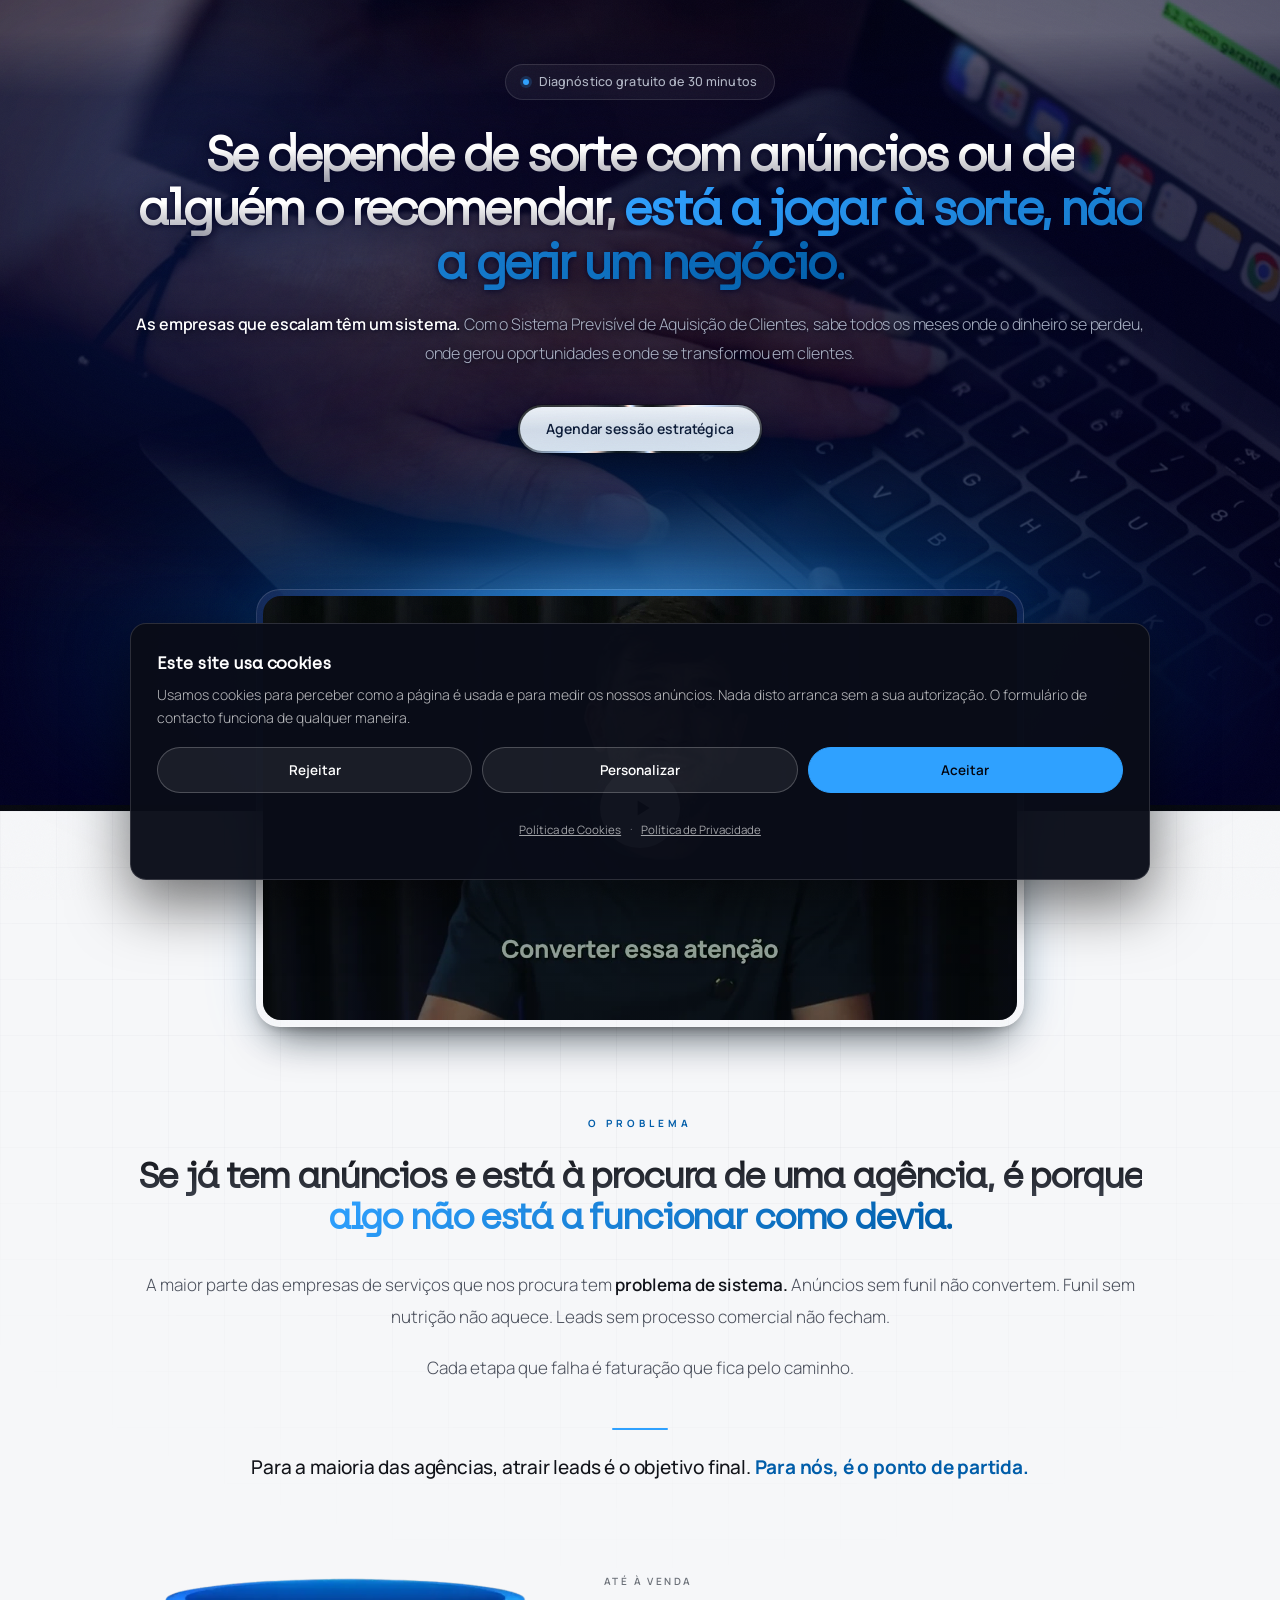
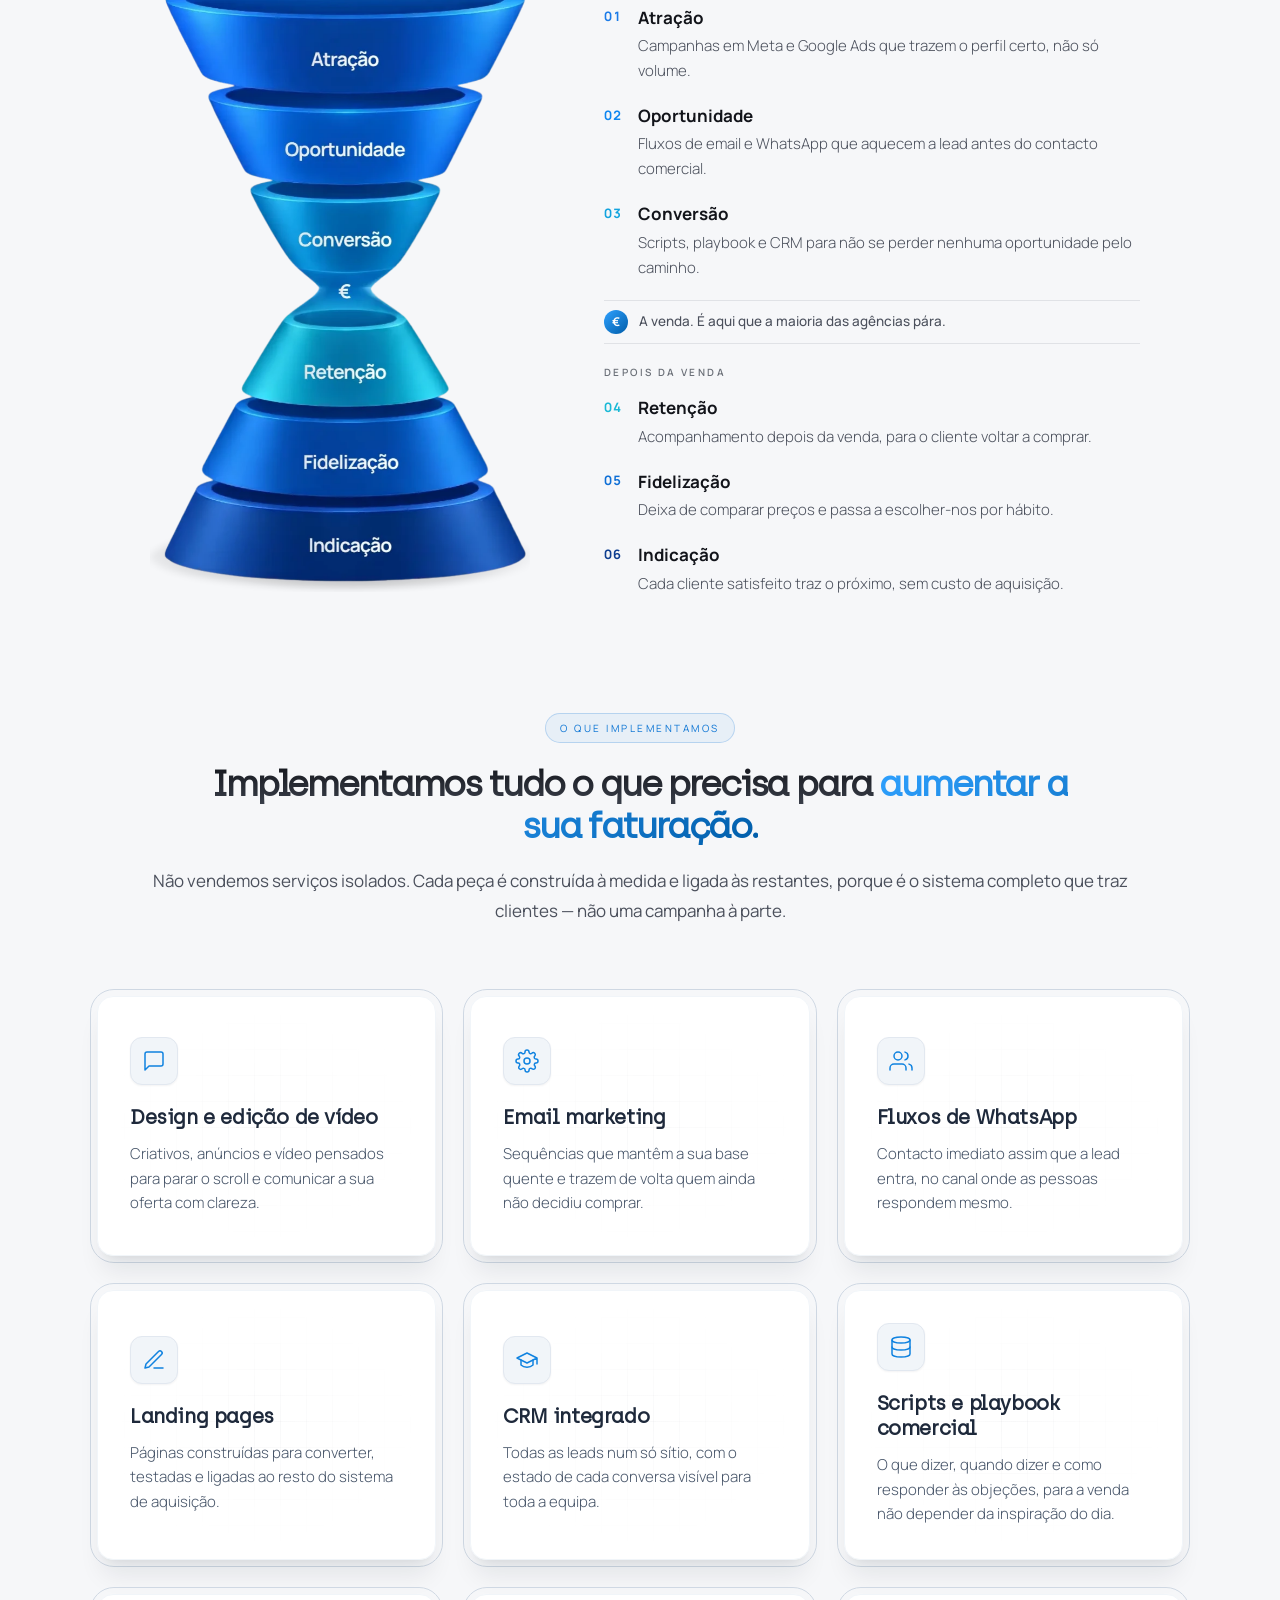
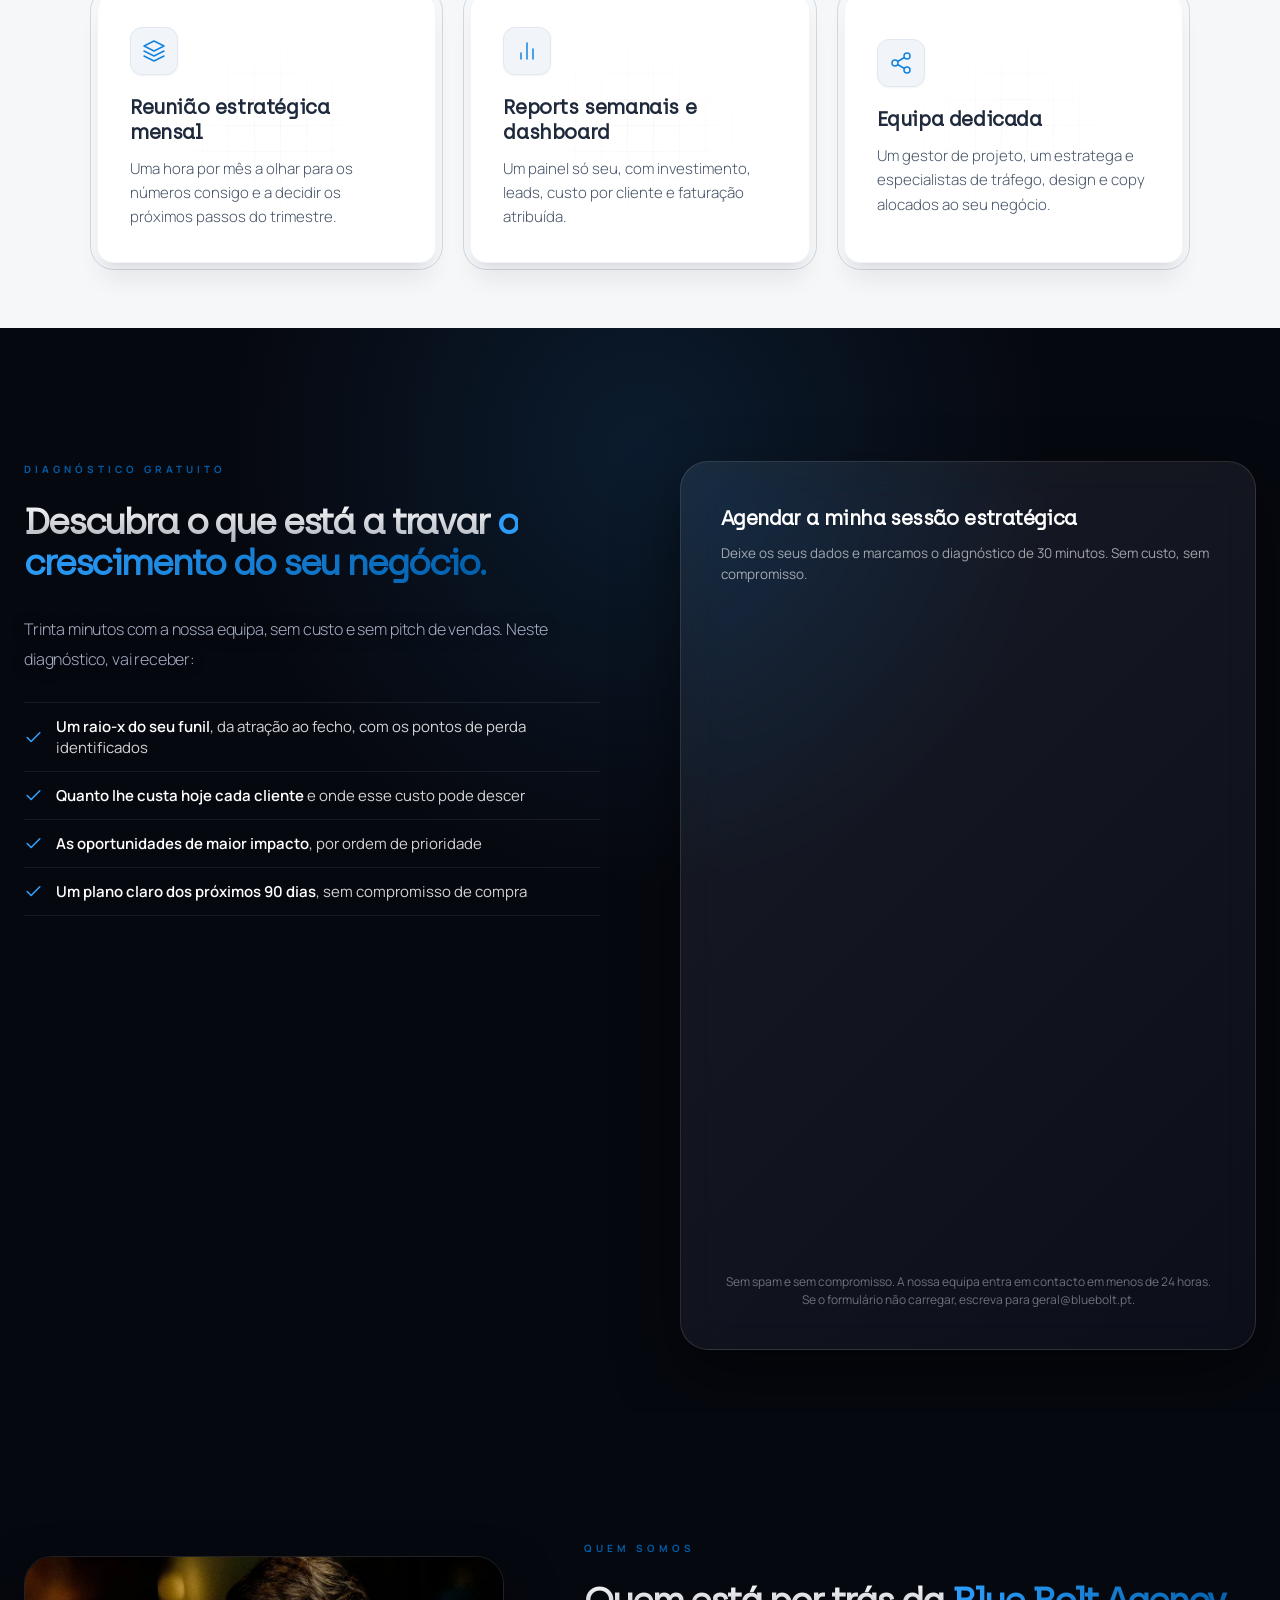
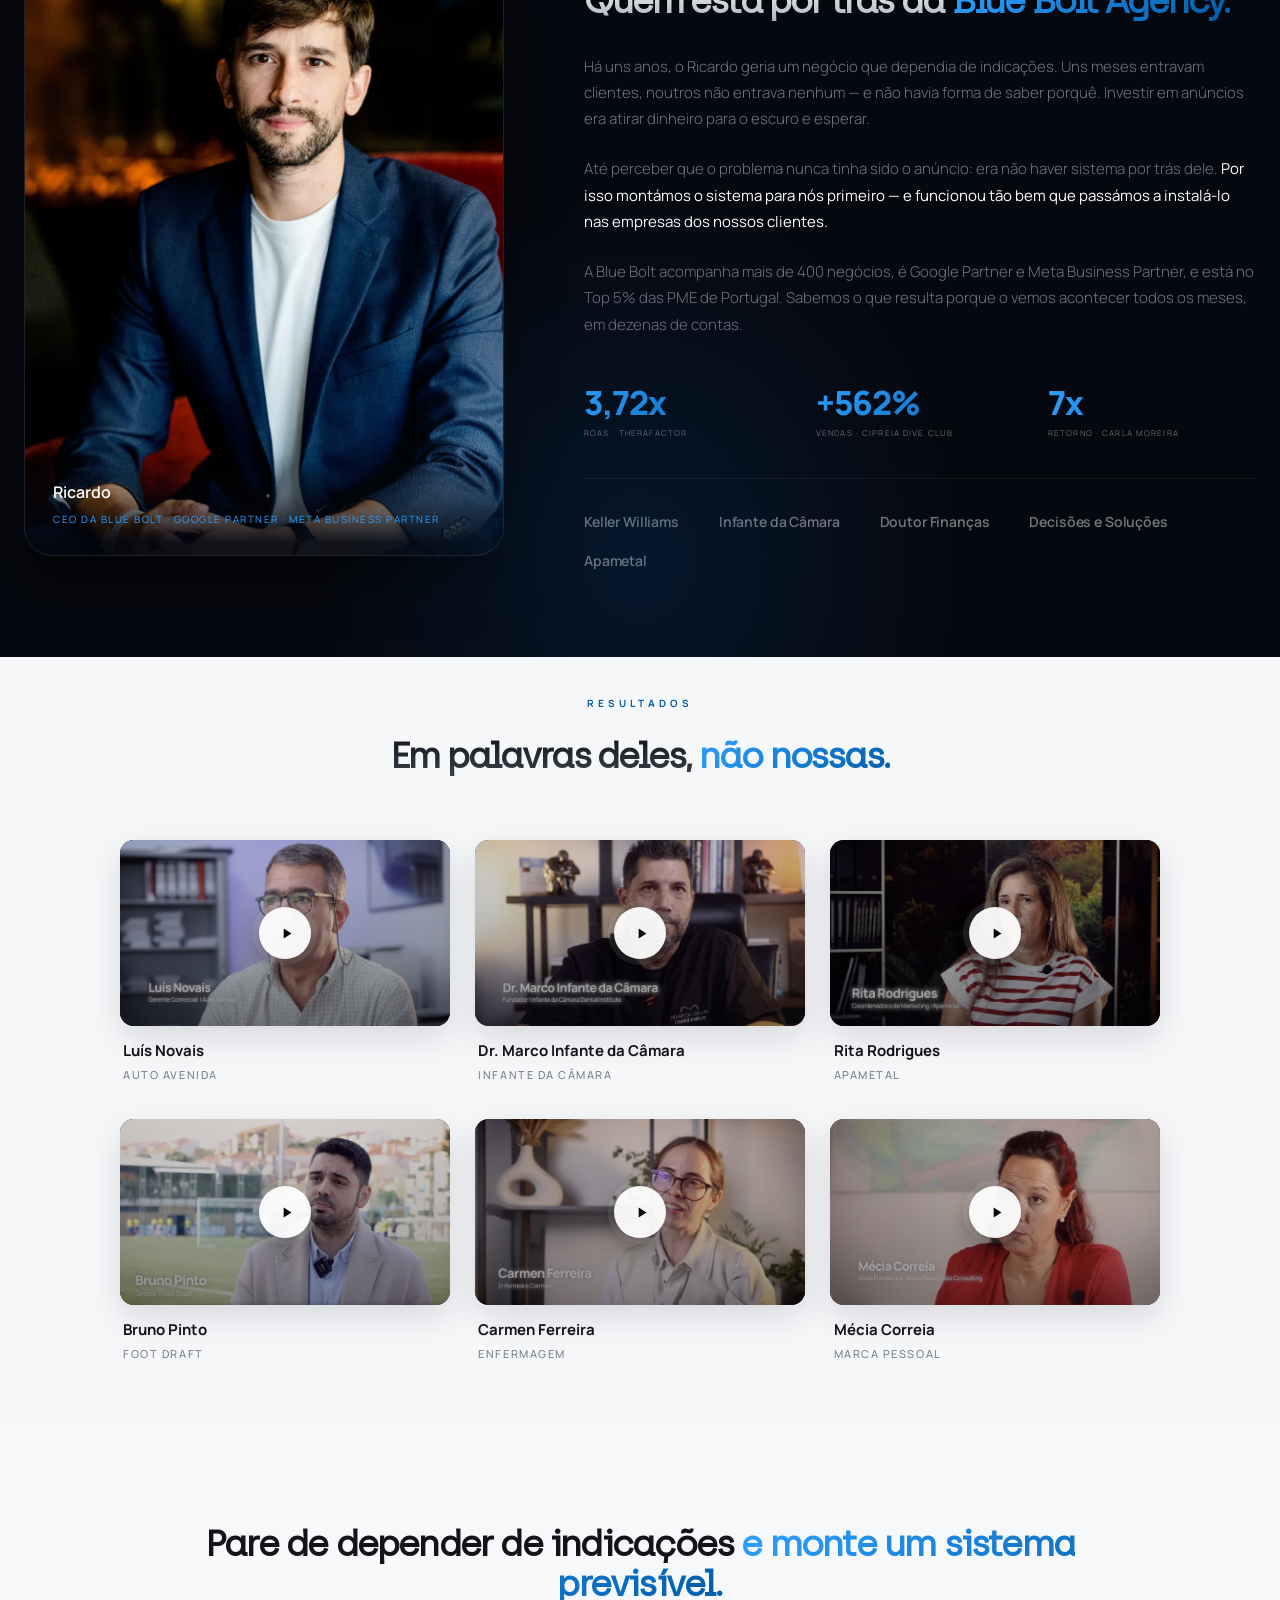
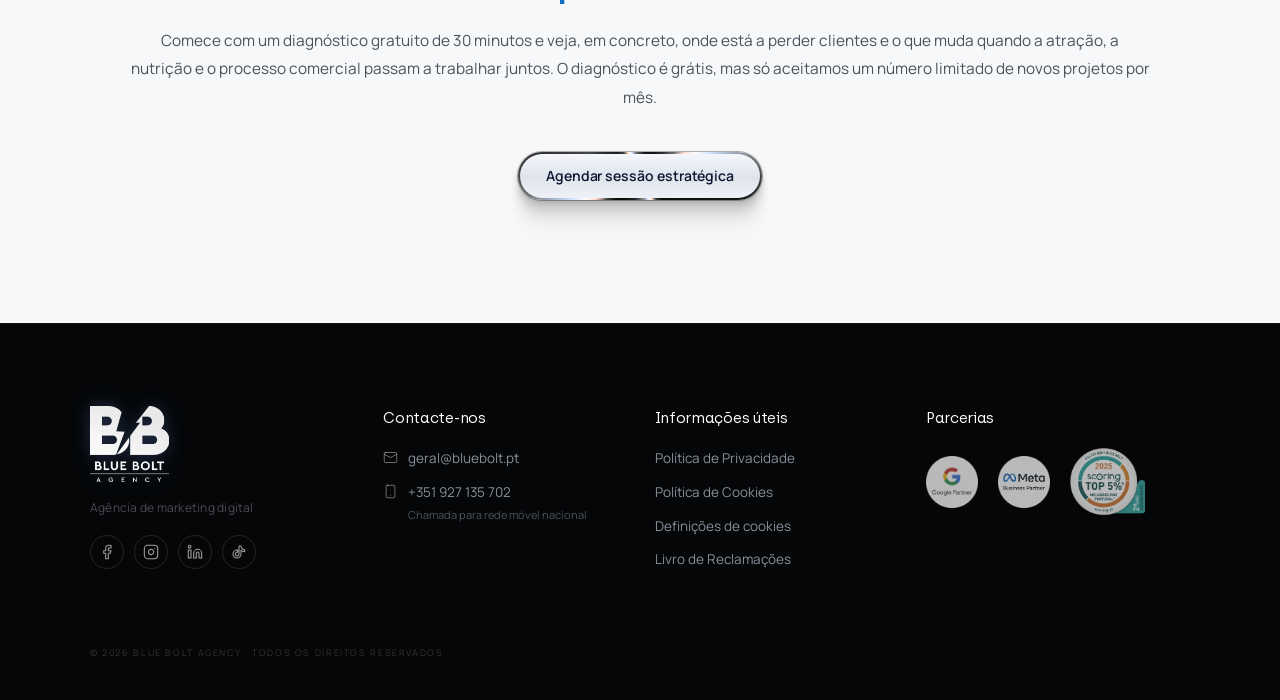
==== lp-v2/index.html @ 4fe71749 "Tirar o que bloqueia o desenho O PageSpeed dava 85 no telemovel, com CLS a 0 e TBT a 160ms — os dois" ====
<!DOCTYPE html>
<html lang="pt-PT">
<head>
  <meta charset="UTF-8">
  <meta name="viewport" content="width=device-width, initial-scale=1.0">
  <link rel="icon" type="image/webp" href="img/bluebolt-logo.webp">

  <!-- ===== TRACKING E ANALYTICS =====
       Substituir os placeholders pelos IDs reais antes de publicar.
       Esta página não envia dados a lado nenhum enquanto os IDs não forem trocados. ===== -->

  <!-- Google Analytics (GA4) -->
  <!-- Consent Mode v2: tudo negado ate haver escolha -->
  <script>
  window.dataLayer = window.dataLayer || [];
  function gtag(){dataLayer.push(arguments);}
  (function(){
    var guardado = null;
    try{ guardado = JSON.parse(localStorage.getItem('bb-cookies') || 'null'); }catch(e){}
    var valido = guardado && guardado.v === 1 &&
                 (Date.now() - guardado.quando) < 15552000000;   /* 6 meses */
    var analise   = valido && guardado.analise   ? 'granted' : 'denied';
    var marketing = valido && guardado.marketing ? 'granted' : 'denied';
    gtag('consent', 'default', {
      ad_storage: marketing,
      ad_user_data: marketing,
      ad_personalization: marketing,
      analytics_storage: analise,
      functionality_storage: 'granted',
      security_storage: 'granted',
      wait_for_update: 500
    });
  })();
  </script>
  <!-- Google Tag Manager -->
  <script>(function(w,d,s,l,i){w[l]=w[l]||[];w[l].push({'gtm.start':
  new Date().getTime(),event:'gtm.js'});var f=d.getElementsByTagName(s)[0],
  j=d.createElement(s),dl=l!='dataLayer'?'&l='+l:'';j.async=true;j.src=
  'https://www.googletagmanager.com/gtm.js?id='+i+dl;f.parentNode.insertBefore(j,f);
  })(window,document,'script','dataLayer','GTM-WG4ZH4LF');</script>
  <!-- End Google Tag Manager -->

  <!-- Meta Pixel: so carrega com consentimento de marketing -->
  <script>
  window.carregarPixel = function(){
    if(window.fbq) return;
    !function(f,b,e,v,n,t,s)
    {if(f.fbq)return;n=f.fbq=function(){n.callMethod?
    n.callMethod.apply(n,arguments):n.queue.push(arguments)};
    if(!f._fbq)f._fbq=n;n.push=n;n.loaded=!0;n.version='2.0';
    n.queue=[];t=b.createElement(e);t.async=!0;
    t.src=v;s=b.getElementsByTagName(e)[0];
    s.parentNode.insertBefore(t,s)}(window, document,'script',
    'https://connect.facebook.net/en_US/fbevents.js');
    fbq('init', '260575891666892');
    fbq('track', 'PageView');
  };
  </script>

  <!-- Google Search Console — verificação por meta tag -->
  <meta name="google-site-verification" content="GOOGLE_SITE_VERIFICATION_CODE">

  <!-- ===== FIM TRACKING E ANALYTICS ===== -->

  <!-- SEO primário -->
  <title>Blue Bolt Agency | Sistema Previsível de Aquisição de Clientes</title>
  <meta name="description" content="Construímos o sistema que transforma anúncios em clientes: atração, nutrição e processo comercial, com resultados medidos todos os meses. Diagnóstico gratuito de 30 minutos.">
  <meta name="keywords" content="agência de marketing digital, geração de leads, tráfego pago, Google Ads, Meta Ads, funil de vendas, aquisição de clientes, Blue Bolt, Blue Bolt Agency">
  <meta name="author" content="Blue Bolt Agency">
  <meta name="robots" content="noindex, nofollow">
  <link rel="canonical" href="https://bluebolt.pt/ai">

  <!-- Open Graph (Facebook, WhatsApp, LinkedIn) -->
  <meta property="og:type" content="website">
  <meta property="og:title" content="Aumente a sua faturação com um sistema previsível | Blue Bolt Agency">
  <meta property="og:description" content="Construímos o sistema que transforma anúncios em clientes: atração, nutrição e processo comercial, com resultados medidos todos os meses. Diagnóstico gratuito de 30 minutos.">
  <meta property="og:image" content="https://bluebolt.pt/ai/og-image.png">
  <meta property="og:image:width" content="1200">
  <meta property="og:image:height" content="630">
  <meta property="og:url" content="https://bluebolt.pt/ai/ads">
  <meta property="og:locale" content="pt_PT">
  <meta property="og:site_name" content="Blue Bolt Agency">

  <!-- Twitter Card -->
  <meta name="twitter:card" content="summary_large_image">
  <meta name="twitter:title" content="Aumente a sua faturação com um sistema previsível | Blue Bolt Agency">
  <meta name="twitter:description" content="O sistema completo que transforma anúncios em clientes: atração, nutrição e processo comercial. Diagnóstico gratuito de 30 minutos.">
  <meta name="twitter:image" content="https://bluebolt.pt/ai/og-image.png">

  <!-- JSON-LD Structured Data -->
  <script type="application/ld+json">
  {
    "@context": "https://schema.org",
    "@type": "Organization",
    "name": "Blue Bolt Agency",
    "description": "A Blue Bolt Agency constrói sistemas previsíveis de aquisição de clientes: atração com tráfego pago, nutrição por email e WhatsApp, processo comercial e medição de resultados. Agência Google Partner e Meta Business Partner.",
    "url": "https://bluebolt.pt",
    "email": "geral@bluebolt.pt",
    "knowsAbout": ["Marketing Digital", "Tráfego Pago", "Google Ads", "Meta Ads", "Geração de Leads", "Funis de Aquisição de Clientes"],
    "areaServed": "PT"
  }
  </script>

  <link rel="preload" href="archia-regular.woff2" as="font" type="font/woff2" crossorigin>
  <link rel="preconnect" href="https://fonts.googleapis.com">
  <link rel="preconnect" href="https://fonts.gstatic.com" crossorigin>
  <link rel="stylesheet" href="https://fonts.googleapis.com/css2?family=Inter:wght@300;400;500;600;700&family=Manrope:wght@300;400;500;600;700;800&display=swap" media="print" onload="this.media='all'"><noscript><link rel="stylesheet" href="https://fonts.googleapis.com/css2?family=Inter:wght@300;400;500;600;700&family=Manrope:wght@300;400;500;600;700;800&display=swap"></noscript>
  <link rel="stylesheet" href="assets/bluebolt-ai-shared.css">
<style>
@font-face{
  font-family:'Archia';
  src:url('archia-regular.woff2') format('woff2'),
      url('archia-regular.woff') format('woff');
  font-weight:400;font-style:normal;font-display:swap;
}
/* ══ RESET & BASE ══ */
*,*::before,*::after{box-sizing:border-box;margin:0;padding:0}
html{scroll-behavior:smooth}

:root{
  --accent:#005da9;
  --accent-light:#2fa1ff;
  --brand-grad:linear-gradient(135deg,#2fa1ff 0%,#005da9 100%);
  --brand-grad-text:linear-gradient(135deg,#2fa1ff 0%,#005da9 100%);
  --accent-glow:rgba(47,161,255,.18);
  --bg:#06080f;
  --surface:rgba(255,255,255,.04);
  --border:rgba(255,255,255,.07);
  --border-bright:rgba(255,255,255,.14);
  --text-muted:rgba(161,161,170,.6);
}

body{
  background:var(--bg);color:#fff;
  font-family:'Manrope',sans-serif;
  font-size:16px;line-height:1.6;
  overflow-x:hidden;
  -webkit-font-smoothing:antialiased;
}

/* Grain texture — fixed, pointer-events-none, não scroll */
body::after{
  content:'';
  position:fixed;inset:0;z-index:999;
  pointer-events:none;
  opacity:.028;
  background-image:url("data:image/svg+xml,%3Csvg viewBox='0 0 256 256' xmlns='http://www.w3.org/2000/svg'%3E%3Cfilter id='n'%3E%3CfeTurbulence type='fractalNoise' baseFrequency='.9' numOctaves='4' stitchTiles='stitch'/%3E%3C/filter%3E%3Crect width='100%25' height='100%25' filter='url(%23n)'/%3E%3C/svg%3E");
  background-size:200px 200px;
}

img{display:block;max-width:100%;object-fit:cover}
a{text-decoration:none;color:inherit}

::-webkit-scrollbar{width:2px}
::-webkit-scrollbar-track{background:var(--bg)}
::-webkit-scrollbar-thumb{background:var(--accent);border-radius:2px}

/* ══ GLASS UTILITY ══ */
.glass{
  background:linear-gradient(135deg,rgba(255,255,255,.08),rgba(255,255,255,.03));
  backdrop-filter:blur(20px) saturate(160%);
  -webkit-backdrop-filter:blur(20px) saturate(160%);
  border:1px solid var(--border-bright);
  box-shadow:
    inset 0 1px 0 rgba(255,255,255,.1),
    inset 0 -1px 0 rgba(255,255,255,.04),
    0 8px 32px rgba(0,0,0,.32);
}

@media(prefers-reduced-transparency:reduce){
  .glass{background:rgba(10,12,20,.95);backdrop-filter:none;-webkit-backdrop-filter:none}
}

/* ══ NAV ══ */
#nav{
  position:fixed;top:0;left:0;right:0;z-index:300;
  background:rgba(180,190,210,.10);
  backdrop-filter:blur(28px) saturate(180%) brightness(1.15);
  -webkit-backdrop-filter:blur(28px) saturate(180%) brightness(1.15);
  border-bottom:1px solid rgba(255,255,255,.12);
  box-shadow:0 1px 0 rgba(255,255,255,.06),inset 0 1px 0 rgba(255,255,255,.08);
  transform:translateY(-100%);
  opacity:0;
  transition:transform .4s cubic-bezier(.16,1,.3,1), opacity .35s ease, background .3s ease, border-color .3s ease;
}
#nav.nav-visible{
  transform:translateY(0);
  opacity:1;
}
/* Quando a nav fica sobreposta ao bloco de fundo claro (CTA final + Blog) */
#nav.nav-on-light{
  background:rgba(255,255,255,.75);
  border-bottom-color:rgba(10,15,35,.08);
  box-shadow:0 1px 0 rgba(10,15,35,.04);
}
#nav.nav-on-light .nav-logo-img{filter:brightness(0)}
#nav.nav-on-light .nav-logo-txt{color:#12141a}
#nav.nav-on-light .nav-logo-txt b{color:var(--accent)}
#nav.nav-on-light .nav-links a{color:#4b505c}
#nav.nav-on-light .nav-links a:hover,
#nav.nav-on-light .nav-links a.active{color:#12141a}
#nav.nav-on-light .nav-cta{background:#12141a;color:#fff}
#nav.nav-on-light .nav-cta:hover{background:var(--brand-grad);color:#fff}
#nav.nav-on-light .burger span{background:#12141a}
.nav-inner{
  max-width:1280px;margin:0 auto;
  height:72px;
  display:flex;align-items:center;justify-content:space-between;
  padding:0 2.5rem;
}

.nav-logo{display:flex;flex-direction:column;gap:2px;line-height:1}
.nav-logo-name{
  font-family:'Manrope',sans-serif;
  font-size:15px;font-weight:700;letter-spacing:-.02em;color:#fff;
}
.nav-logo-name span{color:var(--accent)}
.nav-logo-sub{
  font-family:'Manrope',sans-serif;
  font-size:7px;font-weight:400;
  letter-spacing:.28em;text-transform:uppercase;
  background:var(--brand-grad);-webkit-background-clip:text;-webkit-text-fill-color:transparent;background-clip:text;
}

.nav-links{
  display:flex;align-items:center;gap:2.25rem;list-style:none;
}
.nav-links a{
  font-family:'Manrope',sans-serif;
  font-size:10px;font-weight:500;
  letter-spacing:.18em;text-transform:uppercase;
  color:rgba(255,255,255,.45);
  transition:color .2s;
  position:relative;
}
.nav-links a::after{
  content:'';position:absolute;left:0;bottom:-2px;
  width:0;height:1px;background:var(--accent);
  transition:width .25s ease;
}
.nav-links a:hover{color:#fff}
.nav-links a:hover::after{width:100%}

.nav-cta{
  font-family:'Manrope',sans-serif;
  font-size:10px;font-weight:700;
  letter-spacing:.12em;text-transform:uppercase;
  background:#fff;color:#06080f;
  padding:7px 22px;border-radius:9999px;
  transition:background .2s,color .2s,transform .15s;
  box-shadow:0 2px 12px rgba(0,0,0,.3);
}
.nav-cta:hover{background:var(--brand-grad);color:#fff;transform:scale(1.03)}

.burger{
  display:none;flex-direction:column;gap:5px;
  cursor:pointer;background:none;border:none;padding:4px;
}
.burger span{display:block;width:22px;height:1.5px;background:#fff;transition:.3s}
.burger.open span:nth-child(1){transform:translateY(6.5px) rotate(45deg)}
.burger.open span:nth-child(2){opacity:0}
.burger.open span:nth-child(3){transform:translateY(-6.5px) rotate(-45deg)}

.mnav{
  display:none;position:fixed;inset:0;z-index:299;
  background:rgba(6,8,15,.97);
  backdrop-filter:blur(24px);
  flex-direction:column;
  align-items:center;justify-content:center;gap:2.5rem;
}
.mnav.open{display:flex}
.mnav a{font-family:'Manrope',sans-serif;font-size:2rem;font-weight:700;color:rgba(255,255,255,.7)}
.mnav a:hover{color:var(--accent)}

/* ══ HERO WRAP ══ */
.hero-wrap{
  position:relative;
  width:100%;min-height:auto;
  background:var(--bg);
  overflow:hidden;
  display:flex;flex-direction:column;
}

/* Glow orbs animados */
.hero-orb{
  position:absolute;
  border-radius:50%;
  pointer-events:none;
  filter:blur(100px);
  will-change:opacity;
}
.hero-orb-1{
  width:60vw;height:60vw;max-width:640px;max-height:640px;
  background:radial-gradient(circle,rgba(26,92,184,.22) 0%,transparent 70%);
  top:-10%;left:-10%;
  animation:orb-drift 9s ease-in-out infinite;
  z-index:1;
}
.hero-orb-2{
  width:40vw;height:40vw;max-width:480px;max-height:480px;
  background:radial-gradient(circle,rgba(26,92,184,.1) 0%,transparent 70%);
  bottom:0;left:30%;
  animation:orb-drift 13s ease-in-out infinite reverse;
  z-index:1;
}
.hero-orb-3{
  width:30vw;height:30vw;max-width:360px;max-height:360px;
  background:radial-gradient(circle,rgba(60,130,220,.08) 0%,transparent 70%);
  top:20%;right:10%;
  animation:orb-drift 11s ease-in-out infinite 2s;
  z-index:1;
}
@keyframes orb-drift{
  0%,100%{transform:translate(0,0) scale(1);opacity:.7}
  33%{transform:translate(3%,4%) scale(1.06);opacity:1}
  66%{transform:translate(-2%,2%) scale(.96);opacity:.8}
}
@media(prefers-reduced-motion:reduce){
  .hero-orb{animation:none}
}

/* Foto hero */
.hero-wrap picture{
  position:absolute;
  top:0;right:0;bottom:0;
  width:65%;
  height:100%;
  z-index:2;
}
.hero-bg-photo{
  position:absolute;
  top:0;right:0;bottom:0;
  width:100%;
  height:100%;
  object-fit:cover;
  object-position:left top;
  z-index:2;
}

/* Tint azul sobre a foto — desativado */
.hero-photo-tint{
  display:none;
  position:absolute;
  top:0;right:0;bottom:0;
  width:56%;
  z-index:3;
  background:linear-gradient(160deg,
    rgba(26,92,184,.18) 0%,
    rgba(10,30,80,.28) 100%
  );
  mix-blend-mode:color;
  pointer-events:none;
}

/* Grain específico sobre a foto — desativado */
.hero-photo-grain{
  display:none;
  position:absolute;
  top:0;right:0;bottom:0;
  width:56%;
  z-index:4;
  pointer-events:none;
  opacity:.22;
  background-image:url("data:image/svg+xml,%3Csvg viewBox='0 0 200 200' xmlns='http://www.w3.org/2000/svg'%3E%3Cfilter id='n'%3E%3CfeTurbulence type='fractalNoise' baseFrequency='.85' numOctaves='4' stitchTiles='stitch'/%3E%3C/filter%3E%3Crect width='100%25' height='100%25' filter='url(%23n)'/%3E%3C/svg%3E");
  background-size:180px 180px;
  mix-blend-mode:overlay;
}

/* Overlays */
.hero-overlay-dark{
  position:absolute;inset:0;z-index:3;
  background:
    linear-gradient(to right,
      var(--bg) 0%,
      rgba(6,8,15,1) 28%,
      rgba(6,8,15,.95) 40%,
      rgba(6,8,15,.75) 52%,
      rgba(6,8,15,.40) 64%,
      rgba(6,8,15,.12) 76%,
      transparent 88%
    ),
    linear-gradient(to right,
      rgba(6,8,15,.8) 0%,
      rgba(6,8,15,.55) 35%,
      transparent 60%
    );
}
.hero-overlay-top{ display:none; }
.hero-overlay-bottom{
  position:absolute;bottom:0;left:0;right:0;
  height:200px;z-index:4;
  background:linear-gradient(to top,var(--bg) 0%,transparent 100%);
  pointer-events:none;
}
/* Blur frosted — mobile only */
.hero-blur-band{display:none;}
@media(max-width:640px){
  .hero-blur-band{
    display:block;
    position:absolute;
    bottom:0;left:0;right:0;
    height:180px;
    z-index:5;
    backdrop-filter:blur(18px);
    -webkit-backdrop-filter:blur(18px);
    pointer-events:none;
    /* máscara: opaco em baixo, transparente em cima */
    -webkit-mask-image:linear-gradient(to top,black 0%,black 35%,transparent 100%);
    mask-image:linear-gradient(to top,black 0%,black 35%,transparent 100%);
  }
}

/* Hero section */
#hero{
  position:relative;
  padding:8rem 1.5rem 5rem;
  z-index:10;
  flex:1;
  display:flex;align-items:center;
}
.hero-inner{
  max-width:900px;margin:0 auto;width:100%;
  padding:0 2rem;
  display:flex;flex-direction:column;
  align-items:flex-start;
  gap:0;
}
.hero-content{
  display:flex;flex-direction:column;
  align-items:flex-start;text-align:left;
  width:100%;
}

/* Badge */
.badge-mobile{ display:none; }
.badge-desktop{ display:inline; }
@media(max-width:640px){
  .badge-desktop{ display:none; }
  .badge-mobile{ display:inline; }
}
.hero-badge{
  display:inline-flex;align-items:center;gap:.5rem;
  font-family:'Manrope',sans-serif;
  font-size:8px;font-weight:500;
  letter-spacing:.3em;text-transform:uppercase;
  color:rgba(255,255,255,.5);
  background:rgba(255,255,255,.06);
  border:1px solid rgba(255,255,255,.1);
  border-radius:9999px;
  padding:7px 18px;
  margin-bottom:2rem;
  backdrop-filter:blur(8px);
}
.hero-badge-dot{
  width:5px;height:5px;border-radius:50%;
  background:var(--accent);
  box-shadow:0 0 6px var(--accent);
  flex-shrink:0;
}

/* H1 */
.hero-h1{
  font-family:'Archia',sans-serif;
  font-size:clamp(22px,2.8vw,40px);
  font-weight:600;
  max-width:460px;
  line-height:1.15;
  letter-spacing:-.06em;
  margin-bottom:1.5rem;
}
.hero-h1 .t1{
  background:linear-gradient(to bottom,#ffffff 0%,rgba(210,215,225,.82) 100%);
  -webkit-background-clip:text;
  -webkit-text-fill-color:transparent;
  background-clip:text;
}
.hero-h1 .t2{
  font-family:'Archia',sans-serif;
  font-weight:600;
  font-size:1em;
  background:linear-gradient(135deg,#2fa1ff 0%,#005da9 100%);
  -webkit-background-clip:text;
  -webkit-text-fill-color:transparent;
  background-clip:text;
  display:inline;
}

/* Sub */
.hero-sub{
  font-family:'Manrope',sans-serif;
  font-size:16px;font-weight:300;
  line-height:1.75;letter-spacing:-.01em;
  color:rgba(161,161,170,.7);
  max-width:420px;
  margin-bottom:2.5rem;
}

/* CTAs */
.hero-ctas{
  display:flex;flex-wrap:wrap;
  align-items:center;justify-content:center;
  gap:1rem;
  margin-bottom:3rem;
}

.btn-primary{
  display:inline-flex;align-items:center;gap:.65rem;
  font-family:'Manrope',sans-serif;
  font-size:13px;font-weight:700;
  background:#fff;color:#06080f;
  padding:12px 36px;border-radius:9999px;
  box-shadow:0 0 0 1px rgba(255,255,255,.1),0 16px 40px rgba(0,0,0,.5);
  transition:transform .15s,background .2s,color .2s,box-shadow .2s;
  white-space:nowrap;
}
.btn-primary:hover{
  background:var(--brand-grad);color:#fff;
  transform:translateY(-1px);
  box-shadow:0 0 0 1px rgba(47,161,255,.35),0 16px 40px rgba(0,93,169,.3);
}
.btn-primary svg{transition:transform .2s}
.btn-primary:hover svg{transform:translateX(3px)}

.btn-secondary{
  display:inline-flex;align-items:center;justify-content:center;
  font-family:'Manrope',sans-serif;
  font-size:13px;font-weight:500;
  color:rgba(255,255,255,.6);
  padding:12px 36px;border-radius:9999px;
  border:1px solid rgba(255,255,255,.12);
  background:rgba(255,255,255,.04);
  backdrop-filter:blur(8px);
  transition:background .2s,color .2s,border-color .2s,transform .15s;
  white-space:nowrap;
}
.btn-secondary:hover{
  background:rgba(255,255,255,.08);
  color:#fff;border-color:rgba(255,255,255,.2);
  transform:translateY(-1px);
}

/* Trust strip marquee */
.hero-trust-strip{
  width:100%;
  padding-top:2rem;
  border-top:1px solid rgba(255,255,255,.06);
  overflow:hidden;
  -webkit-mask-image:linear-gradient(to right,transparent 0%,#000 12%,#000 88%,transparent 100%);
  mask-image:linear-gradient(to right,transparent 0%,#000 12%,#000 88%,transparent 100%);
}
.trust-strip-track{
  display:flex;
  width:max-content;
  animation:marquee 32s linear infinite;
}
.trust-strip-track:hover{animation-play-state:paused}
@keyframes marquee{
  from{transform:translateX(0)}
  to{transform:translateX(-50%)}
}
@media(prefers-reduced-motion:reduce){
  .trust-strip-track{animation:none}
}
.trust-strip-items{
  display:flex;align-items:center;gap:1.75rem;
  padding-right:1.75rem;
  opacity:.35;
}
.trust-strip-items span{
  font-family:'Manrope',sans-serif;
  font-size:10px;font-weight:600;
  letter-spacing:.12em;text-transform:uppercase;
  color:#fff;white-space:nowrap;
}
.trust-dot{
  width:3px;height:3px;border-radius:50%;
  background:rgba(255,255,255,.3);
  flex-shrink:0;
  display:inline-block;
}

/* Stat card flutuante — escondida no modo centrado (sem foto lateral) */
.hero-stat-card{display:none}

/* ══════════════════════════════
   QUEM É — estrutura exata P&P About
══════════════════════════════ */
#quem{
  position:relative;
  padding:6rem 1.5rem 10rem;
  overflow:hidden;
  background:var(--bg);
  z-index:10;
}
#quem::before{
  content:'';position:absolute;inset:0;z-index:0;pointer-events:none;
  background-image:
    linear-gradient(rgba(255,255,255,.02) 1px, transparent 1px),
    linear-gradient(90deg, rgba(255,255,255,.02) 1px, transparent 1px);
  background-size:56px 56px;
  -webkit-mask-image:radial-gradient(95% 75% at 50% -5%, #000 0%, transparent 80%);
  mask-image:radial-gradient(95% 75% at 50% -5%, #000 0%, transparent 80%);
}
#quem .quem-inner{position:relative;z-index:1}
.quem-inner{
  max-width:80rem;margin:0 auto;
  display:grid;
  grid-template-columns:5fr 7fr;
  gap:6rem;
  align-items:center;
}

/* Coluna esquerda — card foto com stats */
.quem-img-wrap{
  position:relative;
}
.quem-img-glow{
  position:absolute;inset:-1rem;
  background:rgba(26,92,184,.05);
  border-radius:40px;
  filter:blur(40px);
  pointer-events:none;
}
.quem-img-card{
  position:relative;
  aspect-ratio:4/5;
  border-radius:32px;
  overflow:hidden;
  border:1px solid rgba(255,255,255,.1);
  background:rgba(255,255,255,.05);
  box-shadow:0 25px 50px rgba(0,0,0,.5);
}
.quem-img-card img{
  width:100%;height:100%;
  object-fit:cover;object-position:top center;
  display:block;
  transition:transform .7s ease;
}
.quem-img-card:hover img{transform:scale(1.05)}

/* Stats dentro do card — sobre vinheta escura */
.quem-img-card::after{
  content:'';
  position:absolute;bottom:0;left:0;right:0;
  height:46%;
  background:linear-gradient(to top,
    rgba(4,6,14,.92) 0%,
    rgba(4,6,14,.60) 50%,
    transparent 100%
  );
  z-index:3;
  pointer-events:none;
  border-radius:0 0 32px 32px;
}
.quem-stats{
  position:absolute;bottom:5rem;left:50%;right:auto;
  transform:translateX(-50%);
  display:flex;
  width:90%;
  justify-content:center;
  gap:10px;
  z-index:4;
}
.quem-stat{
  flex:1;
  display:flex;flex-direction:column;
  align-items:center;
  gap:5px;
  position:relative;
}
.quem-stat-num{
  font-family:'Manrope',sans-serif;
  font-size:clamp(28px,2.8vw,42px);
  font-weight:800;
  letter-spacing:-.04em;
  line-height:1;
  background:linear-gradient(to bottom,#fff 0%,rgba(210,220,255,.72) 100%);
  -webkit-background-clip:text;
  -webkit-text-fill-color:transparent;
  background-clip:text;
}
.quem-stat-label{
  font-family:'Manrope',sans-serif;
  font-size:7.5px;font-weight:400;
  letter-spacing:.18em;text-transform:uppercase;
  color:rgba(255,255,255,.32);
  white-space:nowrap;
}

/* Glow canto — exato P&P */
.quem-corner-glow{
  position:absolute;top:-2.5rem;right:-2.5rem;
  width:8rem;height:8rem;
  background:rgba(26,92,184,.2);
  filter:blur(48px);
  border-radius:50%;
  pointer-events:none;
}

/* Coluna direita — bio */
.quem-eyebrow{
  font-family:'Manrope',sans-serif;
  font-size:10px;font-weight:700;
  letter-spacing:.4em;text-transform:uppercase;
  color:var(--accent);
  margin-bottom:1.5rem;
}
/* ══ SISTEMA DE TÍTULOS — padrão global ══ */
.heading-gradient{
  background:linear-gradient(to bottom,#ffffff 0%,rgba(210,215,225,.82) 100%);
  -webkit-background-clip:text;
  -webkit-text-fill-color:transparent;
  background-clip:text;
}
.heading-accent{
  background:linear-gradient(135deg,#2fa1ff 0%,#005da9 100%);
  -webkit-background-clip:text;
  -webkit-text-fill-color:transparent;
  background-clip:text;
}

.quem-h2{
  font-family:'Archia',sans-serif;
  font-size:clamp(22px,2.8vw,40px);
  font-weight:600;
  line-height:1.15;
  letter-spacing:-.06em;
  margin-bottom:2rem;
}
.quem-h2 .tg{
  background:linear-gradient(to bottom,#ffffff 0%,rgba(210,215,225,.82) 100%);
  -webkit-background-clip:text;-webkit-text-fill-color:transparent;background-clip:text;
}
.quem-h2 .ta{
  font-style:normal;
  background:linear-gradient(135deg,#2fa1ff 0%,#005da9 100%);
  -webkit-background-clip:text;
  -webkit-text-fill-color:transparent;
  background-clip:text;
}
.quem-bio{
  display:flex;flex-direction:column;gap:1.5rem;
  font-family:'Manrope',sans-serif;
  font-size:15px;font-weight:300;
  line-height:1.75;
  color:rgba(161,161,170,.7);
  margin-bottom:3rem;
}
.quem-bio strong{color:#fff;font-weight:400}

/* Grid credenciais — exato P&P */
.quem-creds{
  display:grid;grid-template-columns:1fr 1fr;
  gap:2.5rem 3rem;
  padding-top:3rem;
  border-top:1px solid rgba(255,255,255,.06);
}
.quem-cred-label{
  font-family:'Manrope',sans-serif;
  font-size:9px;font-weight:700;
  letter-spacing:.25em;text-transform:uppercase;
  background:var(--brand-grad);-webkit-background-clip:text;-webkit-text-fill-color:transparent;background-clip:text;
  margin-bottom:.5rem;
}
.quem-cred-value{
  font-family:'Manrope',sans-serif;
  font-size:14px;font-weight:500;
  color:#fff;letter-spacing:-.01em;
}

/* ══ TRAJETÓRIA ══ */
#trajetoria{
  padding:8rem 0 8rem;
  position:relative;
  overflow:hidden;
}
#trajetoria::before{
  content:'';
  position:absolute;top:0;left:0;right:0;
  height:1px;
  background:linear-gradient(to right,transparent,rgba(255,255,255,.06),transparent);
}
.traj-inner{
  max-width:1100px;margin:0 auto;
  padding:0 2.5rem;
}
.traj-header{
  margin-bottom:5rem;
}
.traj-eyebrow{
  font-family:'Manrope',sans-serif;
  font-size:9px;font-weight:400;
  letter-spacing:.28em;text-transform:uppercase;
  background:var(--brand-grad);-webkit-background-clip:text;-webkit-text-fill-color:transparent;background-clip:text;
  margin-bottom:1rem;
}
.traj-h2{
  font-family:'Archia',sans-serif;
  font-size:clamp(22px,2.8vw,40px);
  font-weight:600;
  letter-spacing:-.06em;
  line-height:1.15;
}
.traj-h2 .tg{
  background:linear-gradient(to bottom,#fff 0%,rgba(210,215,225,.82) 100%);
  -webkit-background-clip:text;-webkit-text-fill-color:transparent;background-clip:text;
}
.traj-h2 .ta{
  background:linear-gradient(135deg,#2fa1ff 0%,#005da9 100%);
  -webkit-background-clip:text;-webkit-text-fill-color:transparent;background-clip:text;
}

/* Linha central */
.traj-list{
  position:relative;
  min-height:400px;
}
/* Trilho estático */
.traj-list::before{
  content:'';
  position:absolute;left:50%;top:0;bottom:0;
  transform:translateX(-50%);
  width:1px;
  background:rgba(255,255,255,.06);
}
/* Linha de progresso dinâmica */
.traj-progress-line{
  position:absolute;left:50%;top:0;
  transform:translateX(-50%);
  width:2px;
  height:0%;
  background:linear-gradient(to bottom,#3b82f6,rgba(26,92,184,.6));
  box-shadow:0 0 12px rgba(59,130,246,.4);
  border-radius:1px;
  transition:height .08s linear;
  z-index:1;
}
/* Dot móvel no fim da linha */
.traj-progress-dot{
  position:absolute;bottom:-5px;left:50%;
  transform:translateX(-50%);
  width:10px;height:10px;
  border-radius:50%;
  background:var(--brand-grad);
  box-shadow:0 0 0 3px rgba(47,161,255,.2),0 0 20px rgba(47,161,255,.6);
}
@keyframes dot-glow{
  0%,100%{box-shadow:0 0 0 3px rgba(59,130,246,.2),0 0 20px rgba(59,130,246,.6)}
  50%{box-shadow:0 0 0 6px rgba(59,130,246,.1),0 0 32px rgba(59,130,246,.4)}
}
.traj-progress-dot{animation:dot-glow 2s ease-in-out infinite}

/* Item: grid 2 colunas */
.traj-item{
  display:grid;
  grid-template-columns:1fr 1fr;
  gap:0 5rem;
  align-items:center;
  margin-bottom:5rem;
  position:relative;
  z-index:2;
  opacity:.2;
  filter:blur(.5px);
  transition:opacity .6s ease, filter .6s ease;
}
.traj-item:last-child{margin-bottom:0}
.traj-item.active{opacity:1;filter:none}

/* Conteúdo e foto — entrada lateral */
.traj-content,.traj-photo-wrap{
  transition:opacity .65s cubic-bezier(.16,1,.3,1),transform .65s cubic-bezier(.16,1,.3,1);
}
.traj-item:nth-child(odd) .traj-content{ transform:translateX(-28px) }
.traj-item:nth-child(odd) .traj-photo-wrap{ transform:translateX(28px) }
.traj-item:nth-child(even) .traj-photo-wrap{ transform:translateX(-28px) }
.traj-item:nth-child(even) .traj-content{ transform:translateX(28px) }
.traj-item.active .traj-content,
.traj-item.active .traj-photo-wrap{ transform:translateX(0) }
.traj-item.active .traj-photo-wrap{ transition-delay:.08s }

/* Foto — moldura de vidro (sem foto: fica transparente, o painel vazado é que marca o espaço) */
.traj-photo-wrap{
  position:relative;
  border-radius:20px;
  padding:0;
  overflow:hidden;
  background:transparent;
}
.traj-photo-wrap img{
  width:100%;
  aspect-ratio:4/3;
  object-fit:cover;
  border-radius:14px;
  display:block;
  transform:scale(1.04);
  transition:transform .8s ease;
}
.traj-photo-wrap:hover img{
  transform:scale(1.07);
}
.traj-item.active .traj-photo-wrap img{
  filter:none;
}

/* Dot estático por item (marcador na linha) */
.traj-item::before{
  content:'';
  position:absolute;
  left:50%;top:50%;
  transform:translate(-50%,-50%);
  width:5px;height:5px;
  border-radius:50%;
  background:rgba(255,255,255,.15);
  z-index:3;
  transition:background .4s ease, box-shadow .4s ease;
}
.traj-item.active::before{
  background:var(--brand-grad);
  box-shadow:0 0 10px rgba(47,161,255,.6);
}

/* Odd: conteúdo esquerda, foto direita */
.traj-item:nth-child(odd) .traj-content{
  grid-column:1;grid-row:1;
  text-align:right;
  padding-right:2.5rem;
}
.traj-item:nth-child(odd) .traj-photo-wrap{
  grid-column:2;grid-row:1;
}

/* Even: foto esquerda, conteúdo direita */
.traj-item:nth-child(even) .traj-photo-wrap{
  grid-column:1;grid-row:1;
}
.traj-item:nth-child(even) .traj-content{
  grid-column:2;grid-row:1;
  text-align:left;
  padding-left:2.5rem;
}

.traj-photo-wrap:hover img{
  transform:scale(1.03);
}

/* Ano */
.traj-year{
  font-family:'Manrope',sans-serif;
  font-size:11px;font-weight:500;
  letter-spacing:.22em;
  background:var(--brand-grad);-webkit-background-clip:text;-webkit-text-fill-color:transparent;background-clip:text;
  margin-bottom:.6rem;
  text-transform:uppercase;
}

/* Tag */
.traj-tag{
  display:inline-block;
  font-family:'Manrope',sans-serif;
  font-size:7.5px;font-weight:600;
  letter-spacing:.18em;text-transform:uppercase;
  color:#2fa1ff;
  border:1px solid rgba(47,161,255,.3);
  border-radius:4px;
  padding:2px 8px;
  margin-bottom:.65rem;
  background:rgba(47,161,255,.06);
}

/* Título */
.traj-title{
  font-family:'Archia',sans-serif;
  font-size:clamp(16px,1.4vw,21px);
  font-weight:400;
  letter-spacing:-.03em;
  line-height:1.2;
  color:#fff;
  margin-bottom:.55rem;
}

/* Desc */
.traj-desc{
  font-family:'Manrope',sans-serif;
  font-size:13px;font-weight:400;
  line-height:1.65;
  color:rgba(161,161,170,.55);
  max-width:380px;
}
.traj-item:nth-child(odd) .traj-desc{
  margin-left:auto;
}

/* Mobile */
@media(max-width:768px){
  .traj-list::before,.traj-progress-line{left:1.5rem;width:2px;transform:translateX(-50%)}
  .traj-item{grid-template-columns:1fr;gap:1rem;padding-left:3.5rem}
  .traj-item::before{left:1.5rem;top:1.5rem;transform:translate(-50%,-50%)}
  .traj-item:nth-child(odd) .traj-content,
  .traj-item:nth-child(even) .traj-content{grid-column:1;grid-row:2;text-align:left;padding:0}
  .traj-item:nth-child(odd) .traj-photo-wrap,
  .traj-item:nth-child(even) .traj-photo-wrap{grid-column:1;grid-row:1;padding:6px}
  .traj-item:nth-child(odd) .traj-desc{margin-left:0}
  .traj-progress-dot{left:50%;transform:translateX(-50%)}
}

/* stubs */
/* ===== BANDEIRAS ===== */
.band-section{
  background:linear-gradient(180deg,#ffffff 0%,#f4f7fc 100%);
  padding:120px 24px;
}
.band-inner{
  max-width:1100px;
  margin:0 auto;
}
.band-header{
  text-align:center;
  margin-bottom:64px;
}
.band-eyebrow{
  display:inline-block;
  font-family:'Manrope',sans-serif;
  font-size:10px;
  letter-spacing:.25em;
  text-transform:uppercase;
  color:#2fa1ff;
  margin-bottom:20px;
  padding:6px 14px;
  border:1px solid rgba(47,161,255,.25);
  border-radius:100px;
  background:rgba(47,161,255,.06);
}
.band-h2{
  font-family:'Archia',sans-serif;
  font-size:clamp(22px,2.8vw,40px);
  font-weight:600;
  line-height:1.15;
  letter-spacing:-.06em;
  margin:0 0 20px;
}
.band-tg{
  background:linear-gradient(to bottom,#0b1220 0%,rgba(30,40,70,.75) 100%);
  -webkit-background-clip:text;-webkit-text-fill-color:transparent;background-clip:text;
}
.band-ta{
  background:var(--brand-grad);
  -webkit-background-clip:text;-webkit-text-fill-color:transparent;background-clip:text;
}
.band-sub{
  font-family:'Manrope',sans-serif;
  font-size:clamp(14px,1.1vw,16px);
  color:#4a5568;
  max-width:500px;
  margin:0 auto;
  line-height:1.7;
}
.band-grid{
  display:grid;
  grid-template-columns:repeat(3,1fr);
  gap:20px;
}

/* ---- Outer wrapper (transparent — só borda) ---- */
.band-card{
  position:relative;
  border-radius:24px;
  border:1px solid rgba(148,163,184,.28);
  padding:8px;
  background:transparent;
  animation:bandFadeUp .55s cubic-bezier(.16,1,.3,1) both;
  animation-delay:var(--delay,0s);
}
@keyframes bandFadeUp{
  from{opacity:0;transform:translateY(20px);}
  to{opacity:1;transform:translateY(0);}
}

/* ---- GlowingEffect — replica exacta do componente React ---- */
.band-glow{
  position:absolute;
  inset:0;
  border-radius:inherit;
  pointer-events:none;
  --active:0;
  --start:0;
  --spread:40;
  --bw:3px;
}
.band-glow::after{
  content:'';
  position:absolute;
  inset:calc(-1 * var(--bw));
  border-radius:inherit;
  border:var(--bw) solid transparent;
  /* fixed gradient = stays put; mask spotlight reveals a slice near the mouse */
  background:
    radial-gradient(circle,             #2fa1ff 10%, transparent 20%),
    radial-gradient(circle at 40% 40%, #005da9  5%, transparent 15%),
    radial-gradient(circle at 60% 60%, #7cc8ff 10%, transparent 20%),
    radial-gradient(circle at 40% 60%, #003d75 10%, transparent 20%),
    repeating-conic-gradient(
      from 236.84deg at 50% 50%,
      #2fa1ff 0%,
      #005da9 calc(25%/5),
      #7cc8ff calc(50%/5),
      #003d75 calc(75%/5),
      #2fa1ff calc(100%/5)
    );
  background-attachment:fixed;
  opacity:var(--active);
  transition:opacity .3s ease;
  /* mask: layer1 = transparent interior (padding-box) → border area stays visible
           layer2 = conic spotlight around mouse angle
     intersect → visible only in border area within the spotlight */
  -webkit-mask-clip:padding-box,border-box;
  mask-clip:padding-box,border-box;
  -webkit-mask-composite:source-in;
  mask-composite:intersect;
  -webkit-mask-image:
    linear-gradient(#0000,#0000),
    conic-gradient(
      from calc((var(--start) - var(--spread)) * 1deg) at 50% 50%,
      transparent 0deg,
      white,
      transparent calc(var(--spread) * 2deg)
    );
  mask-image:
    linear-gradient(#0000,#0000),
    conic-gradient(
      from calc((var(--start) - var(--spread)) * 1deg) at 50% 50%,
      transparent 0deg,
      white,
      transparent calc(var(--spread) * 2deg)
    );
}

/* ---- Inner card ---- */
.band-card-inner{
  position:relative;
  border-radius:16px;
  border:1px solid rgba(226,232,240,.9);
  background:#f8fafc;
  padding:32px 28px 36px;
  height:100%;
  overflow:hidden;
}

/* ---- Icon box ---- */
@keyframes bandFloat{
  0%,100%{transform:translateY(0);}
  50%{transform:translateY(-6px);}
}
.band-icon-wrap{
  width:48px;height:48px;
  border-radius:10px;
  background:#fff;
  border:1px solid rgba(226,232,240,1);
  display:flex;align-items:center;justify-content:center;
  color:#475569;
  margin-bottom:20px;
  animation:bandFloat 3.5s ease-in-out infinite;
  animation-delay:var(--delay,0s);
  box-shadow:0 1px 3px rgba(0,0,0,.06);
  transition:background .3s, color .3s;
}
.band-card:hover .band-icon-wrap{
  background:linear-gradient(135deg,#2fa1ff 0%,#005da9 100%);
  color:#fff;
  border-color:transparent;
}
.band-icon-wrap svg{
  width:20px;height:20px;
}

/* ---- Text ---- */
.band-card-title{
  font-family:'Archia',sans-serif;
  font-size:17px;
  font-weight:600;
  margin:0 0 8px;
  letter-spacing:-.02em;
  line-height:1.25;
  background:linear-gradient(135deg,#2fa1ff 0%,#005da9 100%);
  -webkit-background-clip:text;-webkit-text-fill-color:transparent;background-clip:text;
}
.band-card-desc{
  font-family:'Manrope',sans-serif;
  font-size:13.5px;
  color:#64748b;
  line-height:1.7;
  margin:0;
  font-weight:400;
}

@media(max-width:768px){
  .band-grid{grid-template-columns:1fr;}
  .band-section{padding:80px 20px;}
}
@media(min-width:769px) and (max-width:1023px){
  .band-grid{grid-template-columns:repeat(2,1fr);}
}

/* ===== INSTAGRAM + CTA — fundo unificado ===== */
.ig-section{
  background:transparent;
  padding:120px 24px 0;
  border-top:1px solid var(--border);
}
.ig-inner{
  max-width:1100px;
  margin:0 auto;
}
.ig-header{
  text-align:center;
  margin-bottom:56px;
}
.ig-eyebrow{
  display:inline-flex;
  align-items:center;
  gap:6px;
  font-family:'Manrope',sans-serif;
  font-size:10px;
  letter-spacing:.22em;
  text-transform:uppercase;
  color:rgba(255,255,255,.45);
  margin-bottom:20px;
  text-decoration:none;
  transition:color .2s;
}
.ig-eyebrow:hover{ color:rgba(47,161,255,.9); }
.ig-h2{
  font-family:'Archia',sans-serif;
  font-size:clamp(22px,2.8vw,40px);
  font-weight:600;
  line-height:1.15;
  letter-spacing:-.06em;
  margin:0 0 16px;
}
.ig-tg{
  background:linear-gradient(to bottom,#fff 0%,rgba(210,215,225,.82) 100%);
  -webkit-background-clip:text;-webkit-text-fill-color:transparent;background-clip:text;
}
.ig-ta{
  background:var(--brand-grad);
  -webkit-background-clip:text;-webkit-text-fill-color:transparent;background-clip:text;
}
.ig-sub{
  font-family:'Manrope',sans-serif;
  font-size:clamp(14px,1.1vw,16px);
  color:rgba(161,161,170,.6);
  max-width:420px;
  margin:0 auto;
  line-height:1.7;
}

/* Feed wrapper — Behold customizacao */
.ig-feed-wrap{
  width:100%;
}
/* Overrides para o widget Behold encaixar no design */
#behold-widget-SEU_WIDGET_ID{
  --behold-border-radius:16px;
  --behold-gap:12px;
}

/* Placeholder enquanto widget nao esta configurado */
.ig-placeholder{
  display:flex;
  flex-direction:column;
  align-items:center;
  gap:24px;
}
.ig-placeholder-grid{
  display:grid;
  grid-template-columns:repeat(6,1fr);
  gap:12px;
  width:100%;
}
.ig-ph-card{
  aspect-ratio:1;
  border-radius:16px;
  border:1px solid rgba(255,255,255,.07);
  background:linear-gradient(135deg,rgba(47,161,255,.06) 0%,rgba(0,93,169,.03) 100%);
  position:relative;
  overflow:hidden;
}
.ig-ph-card::after{
  content:'';
  position:absolute;inset:0;
  background:linear-gradient(90deg,transparent 0%,rgba(255,255,255,.04) 50%,transparent 100%);
  animation:igShimmer 1.8s ease-in-out infinite;
}
@keyframes igShimmer{
  0%{transform:translateX(-100%);}
  100%{transform:translateX(100%);}
}
.ig-ph-label{
  font-family:'Manrope',sans-serif;
  font-size:9px;
  letter-spacing:.2em;
  text-transform:uppercase;
  color:rgba(255,255,255,.15);
}
@media(max-width:768px){
  .ig-placeholder-grid{grid-template-columns:repeat(3,1fr);}
  .ig-section{padding:80px 20px;}
}

/* wrapper que une IG + CTA num fundo unico */
.ig-cta-wrap{
  position:relative;
  background:var(--bg);
  overflow:hidden;
  border-top:1px solid var(--border);
}
.ig-cta-wrap::before{
  content:'';
  position:absolute;
  top:0;left:50%;
  transform:translateX(-50%);
  width:900px;height:600px;
  background:radial-gradient(ellipse at 50% 20%,rgba(47,161,255,.13) 0%,transparent 65%);
  pointer-events:none;
}
.ig-cta-wrap::after{
  content:'';
  position:absolute;
  bottom:0;left:50%;
  transform:translateX(-50%);
  width:700px;height:500px;
  background:radial-gradient(ellipse at 50% 80%,rgba(0,93,169,.18) 0%,transparent 65%);
  pointer-events:none;
}

/* ===== CTA FINAL ===== */
.cta-section{
  position:relative;
  background:transparent;
  padding:140px 24px;
  text-align:center;
  overflow:visible;
}
.cta-glow-top{ display:none; }
.cta-inner{
  position:relative;
  max-width:680px;
  margin:0 auto;
}
.cta-badge{
  display:inline-block;
  font-family:'Manrope',sans-serif;
  font-size:9px;
  letter-spacing:.28em;
  text-transform:uppercase;
  color:rgba(47,161,255,.8);
  border:1px solid rgba(47,161,255,.2);
  border-radius:100px;
  padding:6px 16px;
  margin-bottom:28px;
  background:rgba(47,161,255,.05);
}
.cta-h2{
  font-family:'Archia',sans-serif;
  font-size:clamp(22px,2.8vw,40px);
  font-weight:600;
  line-height:1.1;
  letter-spacing:-.05em;
  color:#fff;
  margin:0 0 24px;
}
.cta-ta{
  background:var(--brand-grad);
  -webkit-background-clip:text;-webkit-text-fill-color:transparent;background-clip:text;
}
.cta-sub{
  font-family:'Manrope',sans-serif;
  font-size:clamp(15px,1.2vw,17px);
  color:rgba(161,161,170,.65);
  line-height:1.75;
  max-width:560px;
  margin:0 auto 40px;
}
.cta-actions{
  display:flex;
  align-items:center;
  justify-content:center;
  gap:16px;
  flex-wrap:wrap;
}
.cta-btn-main{
  position:relative;
  display:inline-flex;
  align-items:center;
  font-family:'Manrope',sans-serif;
  font-size:13px;font-weight:700;
  color:#fff;
  background:linear-gradient(135deg,rgba(47,161,255,.85) 0%,rgba(0,93,169,.9) 100%);
  height:42px;
  padding:3px 52px 3px 22px;
  border-radius:9999px;
  text-decoration:none;
  overflow:hidden;
  border:1px solid rgba(47,161,255,.4);
  box-shadow:0 12px 32px rgba(0,93,169,.45),0 0 0 1px rgba(47,161,255,.2);
  backdrop-filter:blur(12px);
  transition:padding .5s cubic-bezier(.16,1,.3,1),box-shadow .3s;
  white-space:nowrap;
}
.cta-btn-main:hover{
  padding:3px 22px 3px 52px;
  box-shadow:0 20px 48px rgba(0,93,169,.6),0 0 0 1px rgba(47,161,255,.4);
}
.cta-btn-main .cta-btn-text{
  position:relative;z-index:1;
  transition:inherit;
}
.cta-btn-main .cta-btn-circle{
  position:absolute;
  right:4px;
  width:34px;height:34px;
  background:#fff;
  border-radius:9999px;
  display:flex;align-items:center;justify-content:center;
  color:#005da9;
  transition:right .5s cubic-bezier(.16,1,.3,1);
  flex-shrink:0;
}
.cta-btn-main:hover .cta-btn-circle{
  right:calc(100% - 38px);
}
.cta-btn-main .cta-btn-circle svg{ width:16px;height:16px; }
.cta-btn-sec{
  display:inline-flex;
  align-items:center;
  font-family:'Manrope',sans-serif;
  font-size:13px;font-weight:600;
  color:rgba(255,255,255,.55);
  padding:14px 28px;
  border-radius:9999px;
  border:1px solid rgba(255,255,255,.1);
  text-decoration:none;
  transition:color .2s,border-color .2s;
}
.cta-btn-sec:hover{
  color:#fff;
  border-color:rgba(255,255,255,.25);
}

/* Tema claro — só o bloco do CTA final + Últimos artigos */
.light-theme .cta-badge{color:var(--accent);border-color:rgba(0,93,169,.2);background:rgba(0,93,169,.05)}
.light-theme .cta-h2{color:var(--lt-text)}
.light-theme .cta-sub{color:var(--lt-text-secondary)}
.light-theme .cta-btn-sec{color:var(--lt-text-secondary);border-color:var(--lt-border)}
.light-theme .cta-btn-sec:hover{color:var(--lt-text);border-color:rgba(10,15,35,.22)}
.light-theme .quem-h2 .tg{
  background:linear-gradient(to bottom,#12141a 0%,#3a3f4a 100%);
  -webkit-background-clip:text;-webkit-text-fill-color:transparent;background-clip:text;
}
.light-theme .btn-secondary{color:var(--lt-text-secondary);border-color:var(--lt-border);background:rgba(10,15,35,.03)}
.light-theme .btn-secondary:hover{color:var(--lt-text);border-color:rgba(10,15,35,.2);background:rgba(10,15,35,.06)}

/* ===== FOOTER ===== */
.ft{
  background:#040608;
  border-top:1px solid rgba(255,255,255,.06);
  padding:64px 24px 40px;
}
.ft-inner{
  max-width:1100px;
  margin:0 auto;
}
.ft-top{
  display:grid;
  grid-template-columns:1fr auto 1fr;
  align-items:start;
  gap:48px;
  padding-bottom:40px;
  border-bottom:1px solid rgba(255,255,255,.06);
}
.ft-name{
  font-family:'Archia',sans-serif;
  font-size:18px;
  font-weight:400;
  color:#fff;
  letter-spacing:-.02em;
  margin-bottom:6px;
}
.ft-role{
  font-family:'Manrope',sans-serif;
  font-size:12px;
  color:rgba(161,161,170,.45);
  letter-spacing:.02em;
}
.ft-nav{
  display:flex;
  flex-direction:column;
  gap:12px;
}
.ft-nav a{
  font-family:'Manrope',sans-serif;
  font-size:13px;
  color:rgba(255,255,255,.4);
  text-decoration:none;
  transition:color .2s;
}
.ft-nav a:hover{ color:#fff; }
.ft-social{
  display:flex;
  flex-direction:row;
  gap:8px;
  align-items:flex-start;
  justify-content:flex-end;
}
.ft-social-link{
  width:36px;height:36px;
  border-radius:10px;
  border:1px solid rgba(255,255,255,.08);
  display:flex;align-items:center;justify-content:center;
  color:rgba(255,255,255,.35);
  text-decoration:none;
  transition:color .2s,border-color .2s,background .2s;
}
.ft-social-link:hover{
  color:#fff;
  border-color:rgba(47,161,255,.4);
  background:rgba(47,161,255,.08);
}
.ft-social-link svg{ width:15px;height:15px; }
.ft-bottom{
  display:flex;
  align-items:center;
  justify-content:space-between;
  padding-top:28px;
  gap:16px;
  flex-wrap:wrap;
}
.ft-copy,.ft-party{
  font-family:'Manrope',sans-serif;
  font-size:9px;
  letter-spacing:.18em;
  text-transform:uppercase;
  color:rgba(255,255,255,.18);
}
@media(max-width:768px){
  .ft-top{grid-template-columns:1fr;gap:32px;}
  .ft-social{flex-direction:row;}
  .ft-bottom{flex-direction:column;align-items:flex-start;gap:8px;}
  .cta-section{padding:100px 20px;}
}

/* ===== REVEAL ANIMATIONS ===== */
[data-reveal]{
  opacity:0;
  transform:translateY(28px);
  transition:opacity .75s cubic-bezier(.16,1,.3,1), transform .75s cubic-bezier(.16,1,.3,1);
}
[data-reveal].revealed{
  opacity:1;
  transform:translateY(0);
}
[data-reveal="fade"]{
  transform:translateY(0);
}
[data-reveal="left"]{
  transform:translateX(-28px);
}
[data-reveal="left"].revealed{
  transform:translateX(0);
}
[data-reveal="right"]{
  transform:translateX(28px);
}
[data-reveal="right"].revealed{
  transform:translateX(0);
}
[data-delay="1"]{ transition-delay:.1s }
[data-delay="2"]{ transition-delay:.2s }
[data-delay="3"]{ transition-delay:.3s }
[data-delay="4"]{ transition-delay:.4s }
[data-delay="5"]{ transition-delay:.5s }
[data-delay="6"]{ transition-delay:.6s }

.placeholder-section{
  min-height:60vh;
  display:flex;align-items:center;justify-content:center;
  background:#030303;
  border-top:1px solid rgba(255,255,255,.04);
  color:rgba(255,255,255,.15);
  font-family:'Manrope',sans-serif;font-size:9px;
  letter-spacing:.3em;text-transform:uppercase;
}

@media(max-width:900px){
  .quem-inner{grid-template-columns:1fr;gap:3rem}
}

/* ══════════════════════════════
   RESPONSIVE
══════════════════════════════ */
@media(max-width:900px){
  #nav .nav-inner{height:80px}
  .nav-links{display:none}
  .burger{display:flex}
  .nav-cta{display:none}

  #hero{padding:7rem 1.5rem 2rem;min-height:auto}
  .hero-h1{font-size:28px}
  .hero-sub{font-size:13px;margin-bottom:2rem}
  .hero-wrap picture,.hero-bg-photo{object-position:65% top}
  .hero-overlay-dark{background:rgba(0,0,0,.65)}
}
@media(max-width:640px){
  .hero-wrap picture{ width:100%; }
  .hero-wrap picture{ top:-12%; }
  .hero-bg-photo{
    width:100%;
    object-position:center center;
    transform:none;
  }
  .hero-wrap{ min-height:100dvh; }
  .hero-overlay-dark{
    background:
      linear-gradient(to top,
        var(--bg) 0%,
        rgba(6,8,15,.97) 28%,
        rgba(6,8,15,.82) 48%,
        rgba(6,8,15,.5) 63%,
        rgba(6,8,15,.2) 76%,
        transparent 88%
      ),
      linear-gradient(to right,
        rgba(6,8,15,.55) 0%,
        transparent 55%
      );
  }
}
@media(max-width:480px){
  .hero-h1{font-size:24px}
  .hero-ctas{flex-direction:column;align-items:stretch;gap:1rem}
  .btn-primary,.btn-secondary{justify-content:center;padding:12px 28px}
}

/* ══════════════════════════════
   MOBILE GLOBAL — 640px e abaixo
══════════════════════════════ */
@media(max-width:640px){

  /* NAV */
  .nav-inner{padding:0 1.25rem;height:64px;}

  /* HERO */
  #hero{flex:0 0 auto;padding:5rem 0 3rem;width:100%;}
  .hero-inner{padding:0 1.25rem;}
  /* Sem foto: altura ajustada ao conteúdo, sem sobra de espaço vazio antes da próxima secção */
  .hero-wrap{flex-direction:column;justify-content:center;min-height:auto;}
  /* Badge colado ao título */
  .hero-badge{margin-bottom:.75rem;}
  /* Remove botão secundário no mobile */
  .hero-ctas .btn-secondary{display:none;}
  .hero-h1{font-size:clamp(26px,8vw,38px);letter-spacing:-.04em;line-height:1.1;}
  .hero-sub{font-size:13px;max-width:100%;}
  .hero-ctas{flex-direction:column;align-items:stretch;gap:.75rem;}
  .cta-btn-main,.btn-secondary{width:100%;justify-content:center;}
  /* botão pill no mobile — sem animação de slide */
  .cta-btn-main{padding:3px 52px 3px 22px !important;}
  .cta-btn-main:hover{padding:3px 52px 3px 22px !important;}
  .cta-btn-main .cta-btn-circle{right:4px !important;}
  .cta-btn-main:hover .cta-btn-circle{right:4px !important;}

  /* TRUST STRIP */
  .trust-strip{padding:20px 0;}

  /* QUEM */
  #quem{padding:80px 1.25rem;}
  .quem-photo-wrap{max-width:280px;margin:0 auto;}
  .quem-stats{gap:4px;}
  .quem-stat-label{font-size:6.5px;letter-spacing:.1em;}

  /* TRAJETÓRIA */
  #trajetoria{padding:80px 0;}
  .traj-header{margin-bottom:3rem;}

  /* BANDEIRAS */
  .band-section{padding:80px 1.25rem;}
  .band-grid{grid-template-columns:1fr;gap:16px;}

  /* INSTAGRAM */
  .ig-section{padding:64px 1.25rem 0;}
  .ig-h2{font-size:clamp(20px,6vw,32px);}

  /* CTA */
  .cta-section{padding:96px 1.25rem 64px;}
  .cta-h2{font-size:clamp(20px,6vw,32px);}
  .cta-actions{flex-direction:column;align-items:center;}
  .cta-actions .cta-btn-main{width:auto;}
  .cta-actions .cta-btn-sec{display:none;}

  /* FOOTER */
  .ft{padding:48px 1.25rem 32px;}
  .ft-top{grid-template-columns:1fr;gap:28px;}
  .ft-social{flex-direction:row;justify-content:flex-start;}
  .ft-bottom{flex-direction:column;align-items:flex-start;gap:8px;}
}

/* ══ TABLET — 641–1023px ══ */
@media(min-width:641px) and (max-width:1023px){
  .quem-inner{grid-template-columns:1fr;gap:2.5rem;}
  .quem-photo-wrap{max-width:320px;margin:0 auto;}
  .quem-stats{gap:8px;}
  #trajetoria{padding:100px 0;}
  .band-grid{grid-template-columns:repeat(2,1fr);}
  .band-section{padding:100px 2rem;}
  .ig-section{padding:100px 2rem 0;}
  .cta-section{padding:100px 2rem;}
  .ft{padding:64px 2rem 40px;}
}

/* ═══════════════════════════════════════════
   BLUE BOLT AI — componentes da campanha AI Act
═══════════════════════════════════════════ */
:root{
  --alert:#ff5a5a;
  --alert-soft:rgba(255,90,90,.12);
  --alert-border:rgba(255,90,90,.32);
}

/* Herói centrado + fundo do design system (grelha técnica + brilho azul) */
.hero-wrap{
  background:
    radial-gradient(58% 46% at 50% -4%, rgba(47,161,255,.18), transparent 72%),
    #06080f;
}
.hero-wrap::before{
  content:'';position:absolute;inset:0;z-index:0;pointer-events:none;
  background-image:
    linear-gradient(rgba(255,255,255,.02) 1px, transparent 1px),
    linear-gradient(90deg, rgba(255,255,255,.02) 1px, transparent 1px);
  background-size:56px 56px;
  -webkit-mask-image:radial-gradient(80% 64% at 50% 22%, #000 0%, transparent 82%);
  mask-image:radial-gradient(80% 64% at 50% 22%, #000 0%, transparent 82%);
}
#hero .hero-inner{align-items:center}
.hero-content{align-items:center;text-align:center}
.hero-h1{max-width:820px;margin-left:auto;margin-right:auto}
.hero-sub{max-width:640px;margin-left:auto;margin-right:auto}

/* Timer regressivo no herói */
.hero-timer{
  display:flex;align-items:flex-start;justify-content:center;gap:10px;
  margin:0 auto 2.5rem;
}
.timer-unit{
  display:flex;flex-direction:column;align-items:center;gap:7px;
  min-width:68px;padding:14px 8px 11px;border-radius:14px;
  background:linear-gradient(135deg,rgba(255,255,255,.06),rgba(255,255,255,.02));
  border:1px solid rgba(255,255,255,.1);
}
.timer-num{
  font-family:'Manrope',sans-serif;font-weight:800;
  font-size:32px;line-height:1;letter-spacing:-.03em;
  font-variant-numeric:tabular-nums;
  background:linear-gradient(to bottom,#fff 0%,rgba(210,220,255,.72) 100%);
  -webkit-background-clip:text;-webkit-text-fill-color:transparent;background-clip:text;
}
.timer-lbl{
  font-family:'Manrope',sans-serif;font-size:8px;font-weight:400;
  letter-spacing:.16em;text-transform:uppercase;color:rgba(255,255,255,.38);
}
.timer-sep{
  font-family:'Manrope',sans-serif;font-weight:700;font-size:26px;
  color:rgba(255,255,255,.22);line-height:1;margin-top:16px;
}
@media(max-width:640px){
  .hero-timer{gap:6px}
  .timer-unit{min-width:54px;padding:11px 5px 9px}
  .timer-num{font-size:24px}
  .timer-sep{font-size:20px;margin-top:12px}
}

/* Cronómetro compacto na nav */
.nav-timer{
  display:flex;align-items:center;gap:2px;
  font-family:'Manrope',sans-serif;
  padding:5px 13px;border-radius:9999px;
  background:var(--alert-soft);border:1px solid var(--alert-border);
}
.nav-timer-num{font-size:12px;font-weight:500;color:#fff;font-variant-numeric:tabular-nums}
.nav-timer-u{font-size:9px;color:rgba(255,255,255,.42);margin:0 6px 0 1px}
@media(max-width:860px){ .nav-timer{display:none} }

/* Secção autoridade partilha o fundo do .ig-cta-wrap (transparente) */
.auth-section{padding:8rem 1.5rem;position:relative;overflow:hidden}
@media(max-width:860px){ .auth-section{padding:5rem 1.25rem} }

/* Badge de alerta (urgência legal) */
.hero-badge.badge-alert{
  font-family:'Manrope',sans-serif;
  font-size:12.5px;font-weight:500;
  letter-spacing:-.005em;text-transform:none;
  gap:0;
  padding:6px 16px 6px 12px;
  color:rgba(255,255,255,.62);
  background:var(--alert-soft);
  border-color:var(--alert-border);
}
.badge-ico{width:15px;height:15px;color:var(--alert);flex-shrink:0;margin-right:9px}
.badge-tag{color:#fff;font-weight:600}
.badge-div{width:1px;height:13px;background:rgba(255,255,255,.18);margin:0 10px;flex-shrink:0}
.badge-txt{color:rgba(255,255,255,.62)}
@keyframes pulse-dot{0%,100%{opacity:1}50%{opacity:.35}}

/* Contador flutuante (reaproveita hero-stat-card, agora visível) */
.hero-countdown{
  position:absolute;z-index:20;
  right:max(2rem,calc((100% - 1180px)/2));
  bottom:8%;
  display:flex;flex-direction:column;align-items:center;
  padding:20px 28px;border-radius:20px;
  background:linear-gradient(135deg,rgba(255,255,255,.08),rgba(255,255,255,.03));
  border:1px solid var(--alert-border);
  backdrop-filter:blur(20px) saturate(160%);
  box-shadow:0 20px 48px rgba(0,0,0,.5);
}
.hero-countdown-value{
  font-family:'Manrope',sans-serif;font-weight:800;
  font-size:44px;line-height:1;letter-spacing:-.04em;
  background:linear-gradient(135deg,#ff8a8a 0%,#ff5a5a 100%);
  -webkit-background-clip:text;-webkit-text-fill-color:transparent;background-clip:text;
}
.hero-countdown-label{
  font-family:'Manrope',sans-serif;font-size:8px;font-weight:400;
  letter-spacing:.18em;text-transform:uppercase;
  color:rgba(255,255,255,.4);margin-top:8px;text-align:center;
}
@media(max-width:900px){ .hero-countdown{position:static;margin:2rem auto 0;width:max-content} }

/* Painel visual sem foto (secção problema) */
.quem-visual{
  position:relative;aspect-ratio:4/5;border-radius:32px;overflow:hidden;
  border:1px solid rgba(255,255,255,.1);
  background:radial-gradient(120% 80% at 50% 0%,rgba(47,161,255,.18),transparent 60%),linear-gradient(160deg,rgba(255,255,255,.05),rgba(255,255,255,.02));
  box-shadow:0 25px 50px rgba(0,0,0,.5);
  display:flex;flex-direction:column;align-items:center;justify-content:center;gap:1.5rem;
  padding:2rem;
}
.quem-visual-icon{
  width:96px;height:96px;border-radius:50%;
  display:flex;align-items:center;justify-content:center;
  background:rgba(47,161,255,.12);border:1px solid rgba(47,161,255,.3);
  color:var(--accent-light);
}
.quem-visual-icon svg{width:44px;height:44px}
.quem-visual-tag{
  font-family:'Manrope',sans-serif;font-size:10px;letter-spacing:.3em;
  text-transform:uppercase;color:rgba(255,255,255,.45);
}
.quem-visual-fine{
  font-family:'Manrope',sans-serif;font-size:13px;font-weight:300;
  color:rgba(161,161,170,.7);text-align:center;max-width:240px;line-height:1.6;
}
.quem-visual .quem-stats{position:absolute;bottom:2.5rem}
.quem-visual::after{
  content:'';position:absolute;bottom:0;left:0;right:0;height:48%;
  background:linear-gradient(to top,rgba(4,6,14,.9) 30%,rgba(4,6,14,.55) 65%,transparent);z-index:1;
}
.quem-visual .quem-stats{z-index:2}
.quem-visual-caption{
  position:absolute;left:0;right:0;bottom:7.5rem;z-index:2;
  display:flex;flex-direction:column;align-items:center;gap:8px;
  text-align:center;padding:0 1.75rem;
}
.quem-visual-img{position:absolute;inset:0;width:100%;height:100%;object-fit:cover;z-index:0}

/* Painel de data no calendário (substitui foto) — vazado, só contorno */
.traj-date-panel{
  width:100%;aspect-ratio:4/3;border-radius:14px;
  display:flex;flex-direction:column;align-items:center;justify-content:center;gap:10px;
  background:transparent;
}
.traj-date-panel-day{
  font-family:'Manrope',sans-serif;font-weight:800;font-size:clamp(48px,6.5vw,88px);
  line-height:1;letter-spacing:-.04em;
  background:linear-gradient(to bottom,#fff,rgba(210,220,255,.72));
  -webkit-background-clip:text;-webkit-text-fill-color:transparent;background-clip:text;
}
.traj-date-panel.is-key .traj-date-panel-day{
  background:linear-gradient(135deg,#ff8a8a,#ff5a5a);
  -webkit-background-clip:text;-webkit-text-fill-color:transparent;background-clip:text;
}

/* Secção Guia + Formulário */
.guia-section{position:relative;padding:8rem 1.5rem 5rem;overflow:hidden;background:transparent}
.guia-inner{
  max-width:80rem;margin:0 auto;display:grid;grid-template-columns:6fr 6fr;gap:5rem;align-items:center;
}
.guia-list{display:flex;flex-direction:column;gap:1.1rem;margin:2rem 0 0}
.guia-list-item{display:flex;gap:14px;align-items:flex-start;font-family:'Manrope';font-size:15px;color:rgba(255,255,255,.82);line-height:1.5}
.guia-list-item svg{flex-shrink:0;width:20px;height:20px;color:var(--accent-light);margin-top:2px}
.lead-form{
  background:linear-gradient(135deg,rgba(255,255,255,.08),rgba(255,255,255,.03));
  border:1px solid rgba(255,255,255,.12);
  border-radius:28px;padding:2.5rem;
  backdrop-filter:blur(20px) saturate(160%);
  box-shadow:0 25px 60px rgba(0,0,0,.5);
}
.lead-form-title{font-family:'Archia',sans-serif;font-size:20px;font-weight:600;letter-spacing:-.03em;margin-bottom:.6rem;color:#fff}
.lead-form-sub{font-family:'Manrope',sans-serif;font-size:13.5px;line-height:1.55;color:rgba(255,255,255,.6);margin-bottom:1.5rem}
.lead-field{margin-bottom:1rem}
.lead-field label{display:block;font-family:'Manrope',sans-serif;font-size:9px;letter-spacing:.2em;text-transform:uppercase;color:rgba(255,255,255,.4);margin-bottom:8px}
.lead-input{
  width:100%;font-family:'Manrope',sans-serif;font-size:15px;color:#fff;
  background:rgba(255,255,255,.04);border:1px solid rgba(255,255,255,.12);
  border-radius:12px;padding:13px 16px;transition:border-color .2s,background .2s;
}
.lead-input::placeholder{color:rgba(255,255,255,.28)}
.lead-input:focus{outline:none;border-color:var(--accent-light);background:rgba(47,161,255,.06)}
.lead-submit{
  width:100%;margin-top:.75rem;cursor:pointer;
  font-family:'Manrope',sans-serif;font-size:14px;font-weight:700;
  color:#06080f;background:#fff;border:none;
  padding:15px 24px;border-radius:9999px;
  transition:transform .15s,background .2s,color .2s,box-shadow .2s;
}
.lead-submit:hover{background:var(--brand-grad);color:#fff;transform:translateY(-1px);box-shadow:0 16px 40px rgba(0,93,169,.35)}
.lead-fine{font-family:'Manrope',sans-serif;font-size:12px;color:rgba(255,255,255,.4);text-align:center;margin-top:1rem;line-height:1.5}

/* Secção Diagnóstico */
.diag-section{position:relative;padding:7rem 1.5rem;overflow:hidden}
.diag-panel{
  max-width:70rem;margin:0 auto;
  background:linear-gradient(135deg,rgba(47,161,255,.08),rgba(255,255,255,.02));
  border:1px solid rgba(47,161,255,.18);
  border-radius:32px;padding:clamp(2rem,4vw,4rem);
  display:grid;grid-template-columns:7fr 5fr;gap:3rem;align-items:center;
}
.diag-list{display:flex;flex-direction:column;gap:1rem;margin-top:1.5rem}
.diag-list-item{display:flex;gap:12px;align-items:flex-start;font-family:'Manrope';font-size:15px;color:rgba(255,255,255,.82);line-height:1.5}
.diag-list-item svg{flex-shrink:0;width:20px;height:20px;color:var(--accent-light);margin-top:2px}
.diag-cta-col{display:flex;flex-direction:column;align-items:flex-start;gap:1rem}

/* Autoridade / Especialista */
.auth-inner{max-width:80rem;margin:0 auto;display:grid;grid-template-columns:5fr 7fr;gap:5rem;align-items:center}
.expert-card{
  position:relative;border-radius:32px;overflow:hidden;padding:2.5rem;
  background:linear-gradient(160deg,rgba(255,255,255,.06),rgba(255,255,255,.02));
  border:1px solid rgba(255,255,255,.1);box-shadow:0 25px 50px rgba(0,0,0,.5);
}
.expert-avatar{
  width:96px;height:96px;border-radius:50%;margin-bottom:1.5rem;
  display:block;object-fit:cover;object-position:center 14%;overflow:hidden;
  box-shadow:0 0 0 1px rgba(47,161,255,.35),0 12px 30px rgba(0,93,169,.4);
}
.expert-quote{font-family:'Manrope';font-size:16px;font-weight:300;line-height:1.7;color:rgba(255,255,255,.85);font-style:italic}
.expert-name{font-family:'Manrope';font-weight:600;font-size:16px;color:#fff;margin-top:1.5rem}
.expert-role{font-family:'Manrope',sans-serif;font-size:10px;letter-spacing:.15em;text-transform:uppercase;color:var(--accent-light);margin-top:6px}
.expert-photo{position:relative;border-radius:28px;overflow:hidden;border:1px solid rgba(255,255,255,.1);box-shadow:0 25px 50px rgba(0,0,0,.5);aspect-ratio:4/5}
.expert-photo img{position:absolute;inset:0;width:100%;height:100%;object-fit:cover;object-position:center 10%}
.expert-photo-cap{position:absolute;left:0;right:0;bottom:0;z-index:2;padding:1.75rem;background:linear-gradient(to top,rgba(4,6,14,.94) 12%,rgba(4,6,14,.45) 55%,transparent)}
.expert-photo-cap .expert-name{margin-top:0}

/* ===== v2 · Kit de Conformidade (Hormozi + Brunson) ===== */
/* Logo na nav */
.nav-logo-link{display:flex;align-items:center;gap:9px}
.nav-logo-img{width:26px;height:26px;object-fit:contain;filter:drop-shadow(0 0 8px rgba(120,160,255,.25))}
.nav-logo-txt{font-family:'Manrope',sans-serif;font-weight:700;font-size:15px;letter-spacing:-.01em;color:#fff}
.nav-logo-txt b{color:var(--accent-light);font-weight:700}
@media(max-width:600px){ .nav-logo-txt{display:none} }

/* Stack técnico + certificações — logótipos reais na marquee do herói */
.stackstrip-item{display:flex;flex-direction:row;align-items:center;gap:9px;text-align:left}
.stackstrip-icon{width:18px;height:18px;flex-shrink:0}
.stackstrip-text{display:flex;flex-direction:column;gap:2px}
.stackstrip-lbl{font-family:'Manrope',sans-serif;font-size:8px;letter-spacing:.16em;text-transform:uppercase;color:rgba(255,255,255,.35);white-space:nowrap}
.stackstrip-strong{font-family:'Manrope',sans-serif;font-size:14px;font-weight:600;color:#fff;white-space:nowrap}
.trust-strip-items.stack-marquee{gap:1.5rem}
@media(max-width:640px){
  .stackstrip-strong{font-size:12px}
}

/* Value stack */
.stack-list{margin:1.75rem 0 0;border-top:1px solid rgba(255,255,255,.08)}
.stack-item{display:flex;align-items:center;gap:13px;padding:13px 0;border-bottom:1px solid rgba(255,255,255,.07)}
.stack-item svg{flex-shrink:0;width:19px;height:19px;color:var(--accent-light)}
.stack-item-name{flex:1;font-family:'Manrope',sans-serif;font-size:15px;color:rgba(255,255,255,.82);line-height:1.4}
.stack-item-name b{color:#fff;font-weight:600}
.stack-item-val{font-family:'Manrope',sans-serif;font-size:12px;color:rgba(255,255,255,.4);white-space:nowrap}
.stack-total{display:flex;align-items:baseline;justify-content:space-between;margin-top:1.5rem}
.stack-total-label{font-family:'Manrope',sans-serif;font-size:15px;color:rgba(255,255,255,.72)}
.stack-total-vals{display:flex;align-items:baseline;gap:12px}
.stack-total-old{font-family:'Manrope',sans-serif;font-size:18px;color:rgba(255,255,255,.4);text-decoration:line-through}
.stack-total-new{font-family:'Manrope',sans-serif;font-weight:800;font-size:30px;letter-spacing:-.03em;background:var(--brand-grad);-webkit-background-clip:text;-webkit-text-fill-color:transparent;background-clip:text}

.logos-strip{display:flex;flex-wrap:wrap;gap:1rem 2.5rem;align-items:center;margin-top:2.5rem;padding-top:2rem;border-top:1px solid rgba(255,255,255,.06)}
.logos-strip span{font-family:'Manrope';font-weight:600;font-size:14px;color:rgba(255,255,255,.45);letter-spacing:-.01em}
.auth-cases{display:grid;grid-template-columns:repeat(3,1fr);gap:1.5rem;margin-top:2rem}
.auth-case-num{font-family:'Manrope';font-weight:800;font-size:clamp(24px,2.6vw,34px);letter-spacing:-.04em;background:var(--brand-grad);-webkit-background-clip:text;-webkit-text-fill-color:transparent;background-clip:text;line-height:1}
.auth-case-label{font-family:'Manrope',sans-serif;font-size:8px;letter-spacing:.14em;text-transform:uppercase;color:rgba(255,255,255,.4);margin-top:8px;line-height:1.4}

/* FAQ */
.faq-section{padding:7rem 1.5rem;position:relative}
.faq-inner{max-width:52rem;margin:0 auto}
.faq-item{border-bottom:1px solid rgba(255,255,255,.08)}
.faq-item summary{
  list-style:none;cursor:pointer;padding:1.4rem 0;
  display:flex;justify-content:space-between;align-items:center;gap:1rem;
  font-family:'Manrope';font-weight:500;font-size:16px;color:#fff;
}
.faq-item summary::-webkit-details-marker{display:none}
.faq-item summary .faq-plus{color:var(--accent-light);font-size:22px;font-weight:300;transition:transform .25s;flex-shrink:0}
.faq-item[open] summary .faq-plus{transform:rotate(45deg)}
.faq-item-body{padding:0 0 1.4rem;font-family:'Manrope';font-size:15px;font-weight:300;line-height:1.7;color:rgba(161,161,170,.85);max-width:44rem}

@media(max-width:860px){
  .guia-inner,.diag-panel,.auth-inner{grid-template-columns:1fr;gap:2.5rem}
  .diag-panel{text-align:left}
}

/* ══ VSL — o player fica a cavalo entre a primeira e a segunda dobra ══
   Mesma tecnica da LP de referencia: o hero ganha folga em baixo, o bloco do
   video sobe com margem negativa em cima e em baixo, e a seccao seguinte
   ganha folga em cima para acomodar a metade que lhe fica por cima. */
#hero{ padding-bottom:9rem; }
.vsl-straddle{
  position:relative;
  z-index:50;
  max-width:800px;
  margin:-100px auto;
  padding:0 1rem;
}
#quem{ padding-top:11rem; }

@media(min-width:640px){
  #hero{ padding-bottom:15rem; }
  .vsl-straddle{ margin:-172px auto; }
  #quem{ padding-top:16rem; }
}
@media(min-width:1024px){
  #hero{ padding-bottom:19rem; }
  .vsl-straddle{ margin:-216px auto; }
  #quem{ padding-top:19rem; }
}

.vsl-shell{
  border-radius:24px;
  padding:6px;
  /* A sombra tem de funcionar dos dois lados da emenda: em cima o hero e
     escuro e ela nao se ve, em baixo o #f6f7f9 e claro e ela ve-se toda.
     A 75px de desfoque e 90% de preto, sobre o claro deixava de ser sombra
     e passava a ser um rectangulo cinzento por tras do video.

     O `-18px` de espalhamento e o que faz a diferenca: encolhe a sombra
     para dentro das arestas do cartao, e o que se ve passa a ser o cartao
     a levantar do fundo em vez de uma mancha com a forma dele. O brilho
     azul fica, que esse e o que faz o video ler-se como ecra aceso. */
  box-shadow:0 22px 44px -18px rgba(0,0,0,.72),
             0 6px 14px -8px rgba(0,0,0,.45),
             0 0 55px rgba(47,161,255,.15);
}
.vsl-screen{
  position:relative;
  display:block;
  width:100%;
  aspect-ratio:16/9;
  border-radius:18px;
  overflow:hidden;
  border:none;
  padding:0;
  cursor:pointer;
  background:#06080f center/cover no-repeat;
}
.vsl-screen::after{
  content:'';position:absolute;inset:0;
  background:linear-gradient(180deg,rgba(6,8,15,.12),rgba(6,8,15,.42));
  transition:background .3s;
}
.vsl-screen:hover::after{ background:linear-gradient(180deg,rgba(6,8,15,0),rgba(6,8,15,.28)); }
.vsl-play{
  position:absolute;top:50%;left:50%;transform:translate(-50%,-50%);
  z-index:2;
  width:80px;height:80px;border-radius:9999px;
  background:rgba(255,255,255,.94);
  display:flex;align-items:center;justify-content:center;
  box-shadow:0 12px 40px rgba(0,0,0,.45),0 0 0 10px rgba(255,255,255,.08);
  transition:transform .3s cubic-bezier(.16,1,.3,1),box-shadow .3s;
}
.vsl-screen:hover .vsl-play{
  transform:translate(-50%,-50%) scale(1.07);
  box-shadow:0 16px 50px rgba(0,0,0,.5),0 0 0 14px rgba(47,161,255,.16);
}
.vsl-play svg{ width:26px;height:26px;margin-left:4px;color:#06080f; }
.vsl-screen iframe{
  position:absolute;inset:0;width:100%;height:100%;border:0;z-index:3;display:block;
}
.vsl-screen.is-playing::after,
.vsl-screen.is-playing .vsl-play{ display:none; }

@media(max-width:640px){
  .vsl-shell{ border-radius:18px;padding:5px; }
  .vsl-screen{ border-radius:14px; }
  .vsl-play{ width:58px;height:58px; }
  .vsl-play svg{ width:19px;height:19px; }
}
@media(prefers-reduced-motion:reduce){
  .vsl-screen,.vsl-screen::after,.vsl-play{ transition:none; }
}

/* ══ Sem barra de menu: o hero recupera a folga que a compensava ══ */
#hero{ padding-top:4rem; }
@media(max-width:900px){ #hero{ padding-top:3rem; } }
@media(max-width:640px){ #hero{ padding-top:2.5rem; } }

/* ══════════════════════════════════════════════════════════════════
   PRIMEIRA DOBRA — hero em azul Blue Bolt, sobre o video do modelo
   ══════════════════════════════════════════════════════════════════ */

.hero-wrap{ background:#000122; }

.hero-bg-video{
  position:absolute;
  inset:0;
  width:100%;
  height:100%;
  object-fit:cover;
  z-index:1;
  pointer-events:none;
}
/* ══ Veu por cima do video ══
   O texto tem de ganhar sempre ao fotograma, mas o veu estava a tapar o
   video quase por completo: medido no browser, a luminancia media por
   tras do titulo era 0,011 — praticamente preto — e dava 17:1 contra o
   branco, muito acima do que e preciso.

   Aberto ate onde o contraste deixa. O que manda nao e o branco, e o
   azul do titulo: a #2fa1ff precisa de 3:1, que e o minimo para texto
   grande, e isso poe o tecto da luminancia por tras dele em 0,075. O
   subtitulo, a 17px, precisa de 4,5:1 e tolera ate 0,10.

   O centro do halo radial e onde o video se ve — e tambem onde ele e
   mais escuro no proprio fotograma, por isso e ai que se pode abrir
   mais. A rampa vertical fecha na mesma ate ao #000122 solido em baixo:
   e essa base escura que faz o halo azul da VSL ler-se como um ecra
   aceso. */
.hero-bg-veil{
  position:absolute;
  inset:0;
  z-index:2;
  pointer-events:none;
  /* Onde comeca e acaba a faixa que protege o texto. Medido no browser:
     no computador as letras vao dos 8% aos 57% da altura do veu, no
     telemovel dos 6% aos 72% — o hero e mais estreito, o texto quebra em
     mais linhas e desce. Com um valor so, o subtitulo do telemovel caia
     fora da faixa e ia parar a uma zona clara do fotograma. */
  --faixa-ini:  4%;
  --faixa-a:   12%;
  --faixa-b:   52%;
  --faixa-fim: 64%;
  background:
    /* 1. A faixa por tras do texto. O erro anterior era ter o ponto mais
          claro do veu exactamente onde esta o titulo: o sitio que precisa
          de mais protecao era o que tinha menos. Esta faixa escurece so a
          altura em que ha letras, esbatida nas duas pontas para nao
          deixar aresta. */
    linear-gradient(180deg,
      rgba(0,1,34,0)   var(--faixa-ini),
      rgba(0,1,34,.48) var(--faixa-a),
      rgba(0,1,34,.48) var(--faixa-b),
      rgba(0,1,34,0)   var(--faixa-fim)),
    /* 2. A base, que fecha no #000122 solido em baixo — e ela que faz o
          halo azul da VSL ler-se como um ecra aceso. */
    linear-gradient(180deg, rgba(0,1,34,.38) 0%, rgba(0,1,34,.50) 55%, #000122 96%),
    /* 3. O halo radial, agora largo e quase limpo ao centro: com a faixa
          a tratar do texto, este so tem de fechar os cantos. */
    radial-gradient(80% 64% at 50% 34%, rgba(0,1,34,.04), rgba(0,1,34,.52) 100%);
}
@media(max-width:860px){
  .hero-bg-veil{ --faixa-ini:3%; --faixa-a:10%; --faixa-b:70%; --faixa-fim:82%; }
}
/* O subtitulo e o texto mais exposto do hero: cinzento, a 17px, e sem o
   corpo de letra do titulo para aguentar. Leva halo proprio — aqui chega
   `text-shadow`, que nao ha degrade recortado que se estrague. */
.hero-sub{ text-shadow:0 1px 3px rgba(0,1,34,.75), 0 2px 14px rgba(0,1,34,.7); }
.hero-orb{ z-index:3; }
#hero{ z-index:5; }
.hero-overlay-bottom{
  z-index:4;
  height:260px;
  background:linear-gradient(to top,#000122 0%,transparent 100%);
}

/* Tipografia: a da propria pagina — Archia nos titulos, Manrope no corpo.
   So se mexe na medida e na cor, que o hero centrado e o video por tras
   obrigam a ajustar; os tipos de letra e os pesos ficam como estavam. */
/* O limite e 52 e nao 58 por causa da medida. A 58px este titulo ja nao
   cabe nos 1020px que todos os titulos partilham e quebra para tres
   linhas — o que dava o absurdo de o titulo ficar mais alto num ecra
   maior: duas linhas a 1280 e tres a 1440. Medido no browser, a linha
   mais longa passava os 1020 disponiveis. Com o hook novo — 105
   caracteres — a 48px assenta em tres linhas e mantem 1,2x sobre os
   titulos de seccao, que e a hierarquia que a pagina tem. */
.hero-h1{
  /* Um halo escuro com a forma das letras. Com o veu mais aberto, as
     palavras a azul passam por cima da zona clara do fotograma, e ai o
     pior pixel dava 3,31:1 — passa o minimo de texto grande, mas sem
     folga. O halo compra essa folga onde ela falta, e nas zonas escuras
     nao se ve. E `drop-shadow` e nao `text-shadow`: o titulo pinta-se com
     `background-clip:text`, e um text-shadow ficava por cima do degrade
     em vez de por tras dele. */
  filter:drop-shadow(0 1px 3px rgba(0,1,34,.85)) drop-shadow(0 2px 20px rgba(0,1,34,.8));
  font-size:clamp(28px,3.8vw,48px);
  line-height:1.12;
  margin-bottom:1.25rem;
}

/* ══ Medida dos titulos ══
   Os titulos de seccao vinham cada um com a largura do bloco onde calharam
   ficar: 680, 786, 980 e 1100px. Passam a partilhar a mesma medida, e cada um
   centra-se sozinho — a margem calculada deixa o titulo sair de um bloco mais
   estreito sem precisar de saber a largura do pai. Ficam de fora os titulos
   das duas seccoes em duas colunas (#guia e #autoridade): ali o titulo e a
   largura da coluna, e forcar a mesma medida partia a grelha. */
:root{
  --medida-max: 1020px;
  --medida-titulo: min(var(--medida-max), 100vw - 48px);
  /* ══ Medida dos subtitulos ══
     Cada subtitulo tinha a largura do bloco onde calhou ficar: 500, 560,
     570, 600, 601 e 634px. Lado a lado nao havia dois iguais, e por baixo
     de titulos todos com a mesma medida isso lia-se como desalinho.

     Passam a partilhar a medida do titulo — a mesma, nao uma fraccao dela:
     o subtitulo comeca e acaba onde o titulo comeca e acaba.

     Foi pedido assim, sabendo o que custa: 1020px de texto a 17px sao
     cerca de 126 caracteres por linha, mais do que o olho costuma seguir
     sem perder o sitio onde ia ao mudar de linha. O que se pode fazer para
     o compensar esta feito — a entrelinha sobe para 1,85 em todos, que e a
     folga que ajuda a apanhar o inicio da linha seguinte numa medida
     larga. */
  --medida-sub: var(--medida-titulo);
}
.hero-h1,
#quem .prob-head .quem-h2,
.traj-h2,
.band-h2,
.cta-h2{
  width:var(--medida-titulo);
  max-width:none;
  margin-inline:calc(50% - var(--medida-titulo) / 2);
  /* `balance` reparte as palavras por igual pelas linhas, o que encolhia
     cada titulo ate ao seu proprio conteudo: um ficava com 940px de texto
     e o seguinte com 581. Com `pretty` as linhas enchem a medida — todas
     acabam a rondar os mesmos 1020px — e a ultima nao fica com uma palavra
     sozinha. */
  text-wrap:pretty;
}
.hero-sub{
  font-size:clamp(15px,1.25vw,18px);
  line-height:1.6;
  color:rgba(255,255,255,.82);
  margin-bottom:2.25rem;
}
/* `max-width` e nao `width`: nas duas seccoes em duas colunas (#guia e
   #autoridade) o subtitulo vive numa coluna mais estreita do que a
   medida, e ali tem de ser a coluna a mandar. */
.hero-sub,
.prob-bio,
.prob-callout,
.band-sub,
.cta-sub{
  max-width:var(--medida-sub);
  margin-inline:auto;
}
/* Regra a parte, depois das que dao corpo a cada um, senao a entrelinha
   propria de cada seccao ganhava-lhe por ordem de leitura. */
.hero-sub,
.prob-bio,
.prob-bio p,
.band-sub,
.cta-sub{ line-height:1.85; }

/* ══ Rodape ══
   Quatro colunas: marca e redes, contactos, informacoes uteis, parcerias.
   Os selos ficam a 72% de opacidade — leem-se como nota de rodape, nao
   como um bloco de logotipos — e ganham cor ao passar o rato. */
.ft-grelha{
  display:grid;
  grid-template-columns:minmax(0,1.1fr) minmax(0,1fr) minmax(0,1fr) minmax(0,1.2fr);
  gap:clamp(2rem,4vw,3.5rem);
  align-items:start;
  padding-bottom:clamp(2.25rem,4vw,3rem);
}
/* O logotipo completo, nao o simbolo: a 40px o simbolo era ilegivel. */
.ft-logo{
  width:auto;height:76px;
  object-fit:contain;
  display:block;
  margin-bottom:16px;
}
.ft-redes{ display:flex;gap:10px;margin-top:18px; }
.ft-rede{
  width:34px;height:34px;
  display:grid;place-items:center;
  border-radius:50%;
  border:1px solid rgba(255,255,255,.12);
  color:rgba(255,255,255,.62);
  transition:color .3s ease, border-color .3s ease, background .3s ease;
}
.ft-rede svg{ width:16px;height:16px; }
.ft-rede:hover{
  color:#fff;
  border-color:rgba(47,161,255,.45);
  background:rgba(47,161,255,.12);
}

.ft-col-h{
  font-family:'Archia',sans-serif;
  font-size:15px;
  font-weight:400;
  letter-spacing:-.02em;
  color:#fff;
  margin:0 0 1.1rem;
}
.ft-lista{
  list-style:none;
  margin:0;padding:0;
  display:flex;flex-direction:column;gap:.85rem;
  font-family:'Manrope',sans-serif;
  font-size:13.5px;
  line-height:1.5;
}
.ft-lista li{ display:flex;gap:10px;align-items:flex-start; }
.ft-lista-simples li{ display:block; }
.ft-lista a{
  color:rgba(200,208,224,.68);
  text-decoration:none;
  transition:color .25s ease;
}
.ft-lista a:hover{ color:#fff; }
.ft-ico{ width:15px;height:15px;flex:none;margin-top:.15em;color:rgba(255,255,255,.4); }
.ft-nota{
  display:block;
  margin-top:.3rem;
  font-size:11px;
  color:rgba(200,208,224,.38);
}

.ft-selos{ display:flex;align-items:center;flex-wrap:wrap;gap:clamp(12px,2vw,20px); }
.ft-selo{
  height:52px;width:auto;
  object-fit:contain;
  opacity:.72;
  filter:grayscale(.3);
  transition:opacity .35s ease, filter .35s ease;
}
.ft-selo-grande{ height:68px; }
.ft-selo:hover{ opacity:1;filter:none; }

/* A barra de financiamento, quando o ficheiro existe. */
.ft-fundos{
  padding:clamp(1.75rem,3vw,2.5rem) 0;
  border-top:1px solid rgba(255,255,255,.07);
  text-align:center;
}
.ft-fundos img{
  width:100%;
  max-width:560px;
  height:auto;
  opacity:.8;
}

@media(max-width:900px){
  .ft-grelha{ grid-template-columns:repeat(2,minmax(0,1fr));gap:2.25rem; }
}
@media(max-width:560px){
  .ft-grelha{ grid-template-columns:1fr;gap:2rem; }
  .ft-selo{ height:44px; }
  .ft-selo-grande{ height:56px; }
}

/* ══════════════════════════════════════════════════════════════════
   SEGUNDA DOBRA — branco/cinza, para a VSL ficar metade sobre cada uma
   ══════════════════════════════════════════════════════════════════ */

#quem{
  --lt-inc: #12141a;
  --lt-inc-2: #4b505c;
  --lt-inc-3: #6b7078;
  background:#f6f7f9;
  color:var(--lt-inc);
}
#quem::before{
  background-image:
    linear-gradient(rgba(10,15,35,.055) 1px, transparent 1px),
    linear-gradient(90deg, rgba(10,15,35,.055) 1px, transparent 1px);
}
#quem .quem-h2 .tg{
  background:linear-gradient(to bottom,#12141a 0%,#3a3f4a 100%);
  -webkit-background-clip:text;-webkit-text-fill-color:transparent;background-clip:text;
}
/* A seccao passou a ser uma coluna centrada: o texto em cima, o funil a seguir. */
#quem .quem-inner{
  display:block;
  max-width:1100px;
}
.prob-head{
  /* Era 980px. O titulo saia desta caixa pela margem calculada, o corpo
     do texto nao — e com o corpo na medida do titulo era esta caixa que
     lhe cortava 20px de cada lado. */
  max-width:var(--medida-titulo);
  margin:0 auto clamp(3.5rem,7vw,6rem);
  text-align:center;
}
/* So o corpo do texto e que fica estreito, para nao passar do comprimento
   de linha que se le bem; o titulo usa a medida comum. */
.prob-head .quem-h2{ text-wrap:pretty; }
.prob-bio{
  display:flex;
  flex-direction:column;
  gap:1.25rem;
  font-family:'Manrope',sans-serif;
  font-size:17px;
  font-weight:300;
  line-height:1.75;
  color:var(--lt-inc-2);
}
.prob-bio strong{ color:var(--lt-inc);font-weight:600; }
/* A frase de fecho fecha o texto, nao e uma caixa: ganha corpo e cor, e
   a unica marca que leva e um filete da cor da marca do lado esquerdo. */
/* Ao centro, como o resto do bloco. O filete a esquerda saiu com a
   mudanca: uma barra so de um lado com o texto ao centro lia-se como
   engano. Fica um filete curto por cima, centrado — marca a mudanca de
   voz da mesma maneira e nao puxa para um dos lados. */
.prob-callout{
  margin:2.75rem auto 0;
  padding:1.5rem 0 .1rem;
  font-family:'Manrope',sans-serif;
  font-size:19px;
  font-weight:500;
  line-height:1.6;
  letter-spacing:-.01em;
  color:var(--lt-inc);
  text-align:center;
  position:relative;
}
.prob-callout::before{
  content:'';
  position:absolute;
  top:0;
  left:50%;
  transform:translateX(-50%);
  width:56px;
  height:2px;
  background:var(--accent-light);
  border-radius:2px;
}
.prob-callout em{
  font-style:normal;
  color:var(--accent);
  font-weight:700;
}

/* ══ O funil em ampulheta ══
   O desenho e da propria Blue Bolt, feito na Canva, e entra como imagem
   com fundo transparente — por isso assenta no cinzento da seccao sem
   trazer um rectangulo branco atras. Ao lado ficam as seis etapas. */
.funil{
  display:grid;
  grid-template-columns:minmax(0,400px) minmax(0,1fr);
  gap:clamp(2rem,5vw,4.5rem);
  align-items:center;
  max-width:1000px;
  margin:0 auto;
}
.funil-fig{ margin:0; }
.funil-img{
  width:100%;
  max-width:380px;
  height:auto;
  display:block;
  margin-inline:auto;
}

/* ══ As seis etapas, ao lado do funil ══ */
.funil-passos{ display:flex;flex-direction:column;gap:.9rem; }
.passos-lista{ list-style:none;margin:0;padding:0;display:flex;flex-direction:column;gap:1.15rem; }
.passos-meia{
  font-family:'Manrope',sans-serif;
  font-size:10px;
  font-weight:600;
  letter-spacing:.24em;
  text-transform:uppercase;
  color:var(--lt-inc-3);
  margin:0;
}
/* A venda, entre as duas metades: e o ponto que a ampulheta estreita. */
.passos-venda{
  display:flex;
  align-items:center;
  gap:.7rem;
  margin:.35rem 0;
  padding:.55rem 0;
  border-top:1px solid rgba(10,15,35,.09);
  border-bottom:1px solid rgba(10,15,35,.09);
  font-family:'Manrope',sans-serif;
  font-size:13.5px;
  font-weight:500;
  color:var(--lt-inc-2);
}
.passos-venda-marca{
  flex:none;
  width:24px;height:24px;
  display:grid;place-items:center;
  border-radius:50%;
  background:linear-gradient(135deg,#2fa1ff 0%,#005da9 100%);
  color:#fff;
  font-size:12px;
  font-weight:700;
}
.passo{ display:grid;grid-template-columns:auto 1fr;gap:1rem;align-items:start; }
.passo-n{
  font-family:'Manrope',sans-serif;
  font-size:13px;
  font-weight:700;
  letter-spacing:.06em;
  color:var(--cor);
  padding-top:.2em;
  font-variant-numeric:tabular-nums;
}
.passo-txt{
  font-family:'Manrope',sans-serif;
  font-size:15px;
  font-weight:300;
  line-height:1.65;
  color:var(--lt-inc-2);
}
.passo-txt strong{
  display:block;
  font-size:17px;
  font-weight:700;
  color:var(--lt-inc);
  margin-bottom:.15rem;
}

/* ══ Animacao ══
   Pendurada no `.revealed` que o observador ja punha no `.funil`: o funil
   sobe e as etapas entram a seguir, uma a uma. O desenho esta completo
   desde o inicio — a animacao e um acrescento, nao a condicao para se ver. */
.funil-img{ opacity:0; }
.funil.revealed .funil-img{ animation:fn-sobe .9s cubic-bezier(.16,1,.3,1) forwards; }
.passo{ opacity:0; }
.funil.revealed .passo{
  animation:fn-sobe .6s cubic-bezier(.16,1,.3,1) forwards;
  animation-delay:calc(.3s + var(--i) * .09s);
}
@keyframes fn-sobe{ from{ opacity:0;transform:translateY(16px); } to{ opacity:1;transform:none; } }

@media(prefers-reduced-motion:reduce){
  .funil.revealed .funil-img,
  .funil.revealed .passo{ animation:none; }
  .funil-img,.passo{ opacity:1; }
}

@media(max-width:860px){
  .funil{ grid-template-columns:1fr;gap:2.5rem; }
  /* A 320px fixos a ampulheta ficava com 518px de altura — 61% do ecra de
     um telemovel, e a mesma coisa num de 360 ou num de 430. Passa a
     acompanhar a largura do aparelho, com tecto: a 390px da 242x391, que
     e pouco menos de metade do ecra. Os rotulos das seis fatias continuam
     a ler-se; abaixo disto e que comecavam a apertar. */
  .funil-img{ max-width:min(62vw, 250px); }
}

/* ══ Testemunhos em video ══
   Fila que rola na horizontal em vez de grelha: sao oito, e uma grelha de
   oito ou punha cartoes minusculos ou tres filas a encher o ecra. Rolar de
   lado mantem o cartao grande e diz, so pela barra, que ha mais para ver. */
.tst-section{
  position:relative;
  padding:clamp(80px,9vw,130px) 0;
  background:#f6f7f9;
  color:#12141a;
}
.tst-inner{ max-width:1120px;margin-inline:auto;padding-inline:clamp(1.25rem,4vw,2.5rem); }
.tst-head{ text-align:center;margin-bottom:clamp(2.5rem,5vw,4rem); }
.tst-section .quem-eyebrow{ color:#005da9; }
/* Escrevi este titulo de raiz quando acrescentei a seccao, e ficou fora
   do padrao: peso 400 contra 600, -.035em de espacamento contra -.06em, e
   3,1vw contra 2,8vw — o que o fazia maior do que os outros entre os 1024
   e os 1366. Passa a ter a mesma receita dos restantes. */
.tst-h2{
  font-family:'Archia',sans-serif;
  font-size:clamp(22px,2.8vw,40px);
  font-weight:600;
  letter-spacing:-.06em;
  line-height:1.15;
  width:var(--medida-titulo);
  margin-inline:calc(50% - var(--medida-titulo) / 2);
  text-wrap:pretty;
}
.tst-h2 .tg{
  background:linear-gradient(to bottom,#12141a 0%,#3a3f4a 100%);
  -webkit-background-clip:text;-webkit-text-fill-color:transparent;background-clip:text;
}
.tst-h2 .ta{
  background:linear-gradient(135deg,#2fa1ff 0%,#005da9 100%);
  -webkit-background-clip:text;-webkit-text-fill-color:transparent;background-clip:text;
}

.tst-row{
  display:grid;
  grid-auto-flow:column;
  grid-auto-columns:minmax(280px,1fr);
  gap:clamp(1rem,2vw,1.75rem);
  overflow-x:auto;
  scroll-snap-type:x mandatory;
  padding-bottom:1.25rem;
  scrollbar-width:thin;
  scrollbar-color:rgba(0,93,169,.35) transparent;
}
@media(min-width:900px){ .tst-row{ grid-auto-columns:minmax(0,1fr);grid-auto-flow:row;grid-template-columns:repeat(3,minmax(0,1fr));overflow:visible;row-gap:2.25rem; } }
.tst-row::-webkit-scrollbar{ height:6px; }
.tst-row::-webkit-scrollbar-thumb{ background:rgba(0,93,169,.3);border-radius:3px; }
.tst-card{ margin:0;scroll-snap-align:start; }
.tst-screen{
  position:relative;
  aspect-ratio:16/9;
  border-radius:14px;
  overflow:hidden;
  cursor:pointer;
  background:#0a0f24;
  box-shadow:0 12px 34px rgba(10,15,35,.13);
}
.tst-screen img{ width:100%;height:100%;object-fit:cover;display:block; }
.tst-screen .vsl-play{
  width:52px;height:52px;
  box-shadow:0 8px 24px rgba(0,0,0,.4),0 0 0 6px rgba(255,255,255,.1);
}
.tst-screen .vsl-play svg{ width:17px;height:17px;margin-left:3px; }
.tst-cap{
  display:flex;
  flex-direction:column;
  gap:.15rem;
  padding:.85rem .2rem 0;
}
.tst-nome{
  font-family:'Manrope',sans-serif;
  font-size:15px;font-weight:700;
  color:#12141a;
}
.tst-area{
  font-family:'Manrope',sans-serif;
  font-size:11px;font-weight:500;
  letter-spacing:.14em;text-transform:uppercase;
  color:#7b8190;
}

/* ══ A parte de cima, ate a VSL ══
   Tratamento de hero de SaaS: pilula com a oferta, titulo a desvanecer
   para baixo, subtitulo em cinzento, um botao claro e um halo por tras do
   video. O azul da marca fica no acento do titulo e no halo; o resto e
   contraste, que e o que faz o texto ganhar ao fotograma do video. */

.hero-badge{
  display:inline-flex;
  align-items:center;
  gap:.6rem;
  margin-bottom:1.75rem;
  padding:.45rem 1.05rem;
  border-radius:9999px;
  border:1px solid rgba(255,255,255,.12);
  background:rgba(255,255,255,.05);
  backdrop-filter:blur(8px);
  font-family:'Manrope',sans-serif;
  font-size:12.5px;
  font-weight:500;
  letter-spacing:.01em;
  text-transform:none;
  color:rgba(215,222,236,.82);
  white-space:nowrap;
}
.hero-badge-dot{
  width:6px;height:6px;
  border-radius:50%;
  background:#2fa1ff;
  box-shadow:0 0 0 3px rgba(47,161,255,.18);
  animation:hb-pisca 2.6s ease-in-out infinite;
}
@keyframes hb-pisca{
  0%,100%{ box-shadow:0 0 0 3px rgba(47,161,255,.18); }
  50%{ box-shadow:0 0 0 6px rgba(47,161,255,.06); }
}

/* O titulo desvanece para baixo, como nos exemplos: a ultima linha fica a
   60% de branco e o bloco ganha profundidade sem precisar de sombra. */
.hero-h1 .t1{
  background:linear-gradient(to bottom,#fff 0%,#fff 42%,rgba(255,255,255,.58) 100%);
  -webkit-background-clip:text;-webkit-text-fill-color:transparent;background-clip:text;
}
.hero-sub{ color:rgba(198,208,226,.84); }
.hero-sub strong{ color:#fff;font-weight:600; }

/* Halo por tras da VSL: e o que faz o video ler-se como um ecra aceso em
   vez de um rectangulo colado ao fundo. */
.vsl-straddle{ position:relative; }
/* O halo e a luz que sai por tras do topo da VSL: e ele que faz o video
   ler-se como um ecra aceso em vez de um rectangulo colado ao fundo. Fica
   forte de proposito — o resto do hero continua escuro, e e o contraste
   entre os dois que da o efeito. */
.vsl-straddle::before{
  content:'';
  position:absolute;
  left:50%;
  top:-230px;
  /* O terceiro termo e o que evita transbordo horizontal: sem ele o halo
     empurrava a pagina 150px para o lado em ecras medios. */
  width:min(1320px, 165%, calc(100vw - 32px));
  height:500px;
  transform:translateX(-50%);
  background:
    radial-gradient(40% 46% at 50% 66%, rgba(186,226,255,.78) 0%, rgba(96,186,255,.42) 34%, rgba(47,161,255,0) 68%),
    radial-gradient(58% 56% at 50% 62%, rgba(47,161,255,.48) 0%, rgba(0,93,169,.16) 48%, rgba(0,93,169,0) 76%),
    radial-gradient(76% 70% at 50% 58%, rgba(0,93,169,.42) 0%, rgba(0,93,169,0) 74%);
  filter:blur(30px);
  pointer-events:none;
  z-index:0;
}
.vsl-shell{ position:relative;z-index:1; }

@media(max-width:860px){
  .vsl-straddle::before{ top:-150px;height:330px; }
}

@media(max-width:640px){
  .hero-badge{ font-size:11.5px;padding:.4rem .85rem;margin-bottom:1.35rem;white-space:normal; }
}
@media(prefers-reduced-motion:reduce){
  .hero-badge-dot{ animation:none; }
}

/* ══ Ritmo vertical entre seccoes ══
   Vinham com 120, 128 e 140px em cima e em baixo, cada uma com o seu
   numero, o que dava ate 290px de intervalo entre duas — a dobra ficava
   meia vazia. Passam a partilhar uma medida so, que encolhe com o ecra.
   O topo de #quem fica de fora: e ele que compensa a VSL a cavalo. */
:root{ --ritmo: clamp(64px, 6.6vw, 98px); }
#bandeiras,
.guia-section,
.auth-section,
#testemunhos,
.cta-section{
  padding-top:var(--ritmo);
  padding-bottom:var(--ritmo);
}
#quem{ padding-bottom:var(--ritmo); }
/* O diagnostico e a seccao do Ricardo sao duas metades da mesma conversa:
   entre elas o intervalo e mais curto. */
.guia-section{ padding-bottom:calc(var(--ritmo) * .55); }
.auth-section{ padding-top:calc(var(--ritmo) * .75 + 43px); }

/* ══ Correccao do vao visivel ══
   O padding igual nao da intervalos iguais: cada seccao tem folga propria
   por dentro — a moldura dos cartoes, a barra de rolagem dos testemunhos,
   a sombra do funil, a pilula que abre cada seccao. Medido de tinta a
   tinta, os vaos iam de 148 a 297px no desktop.

   As correccoes estao separadas por breakpoint porque a folga interna
   tambem e outra: em grelha, os cartoes trazem moldura e sombra ao lado e
   por baixo; em coluna unica, empilham-se e a folga muda. Uma formula so
   nao servia as duas — tentei, e o que arrumava uma desarrumava a outra.
   Os numeros sairam da medicao. */

/* A pista dos testemunhos reserva espaco para a barra de rolagem; em
   grelha, acima dos 900px, essa barra nao existe. */
@media(min-width:900px){
  .tst-row{ padding-bottom:0; }

  /* Fundo: seccoes que acabam numa grelha de cartoes ou no funil. */
  #quem{ padding-bottom:calc(var(--ritmo) - 34px); }
  #bandeiras{ padding-bottom:calc(var(--ritmo) - 26px); }
  #testemunhos{ padding-bottom:calc(var(--ritmo) - 22px); }
  /* Topo: seccoes que comecam com uma pilula ou um selo. */
  #bandeiras{ padding-top:calc(var(--ritmo) - 18px); }
  /* As duas colunas passam a alinhar pelo topo. Estavam centradas, e com o
     formulario do CRM — bem mais alto do que o nosso era — isso dava uma
     seccao apertada de um lado e larga do outro: o cartao arrancava a 50px
     da emenda com a seccao clara, e o texto da esquerda afundava para 269.
     Alinhados pelo topo, os dois comecam na mesma linha e e a margem da
     seccao que manda, como em todas as outras. */
  .guia-inner{ align-items:start; }
  .guia-section{ padding-top:calc(var(--ritmo) + 48px); }
  #testemunhos{ padding-top:calc(var(--ritmo) - 46px); }
  /* +15 e nao -40: a pilula que estava aqui em cima levava consigo a
     folga que este vao precisava. Sem ela, o titulo subiu 55px. */
  .cta-section{ padding-top:calc(var(--ritmo) + 15px); }
  /* O CTA fecha contra o rodape, que tem pouco espaco proprio em cima. */
  .cta-section{ padding-bottom:calc(var(--ritmo) + 38px); }
  .ft{ padding-top:calc(var(--ritmo) - 2px); }
}

@media(max-width:899px){
  /* Em coluna unica a folga interna e outra: os cartoes ja nao trazem
     vizinhos ao lado, a pista dos testemunhos volta a rolar, e a legenda
     do ultimo cartao deixa muito espaco por baixo. */
  #quem{ padding-bottom:calc(var(--ritmo) - 20px); }
  #bandeiras{ padding-top:calc(var(--ritmo) - 20px);padding-bottom:calc(var(--ritmo) - 6px); }
  .guia-section{ padding-top:calc(var(--ritmo) + 46px); }
  .auth-section{ padding-bottom:calc(var(--ritmo) - 15px); }
  #testemunhos{ padding-top:calc(var(--ritmo) - 14px);padding-bottom:calc(var(--ritmo) - 46px); }
  .cta-section{ padding-top:calc(var(--ritmo) + 9px);padding-bottom:calc(var(--ritmo) + 35px); }
  .ft{ padding-top:calc(var(--ritmo) + 34px); }
}

/* O diagnostico e a seccao do Ricardo continuam mais juntos que os outros
   pares, por serem duas metades da mesma conversa — mas menos do que
   estavam, que 169px contra 240 lia-se como um salto. */
.guia-section{ padding-bottom:calc(var(--ritmo) * .75); }
/* +43: medido com a foto a contar como tinta, que e o que o olho ve. */
.auth-section{ padding-top:calc(var(--ritmo) + 43px); }
@media(max-width:899px){ .guia-section{ padding-bottom:calc(var(--ritmo) * .75 + 7px); }
  .auth-section{ padding-top:calc(var(--ritmo) + 50px); } }

/* ══════════════════════════════════════════════════════════════════
   O QUE IMPLEMENTAMOS — continuacao de "O problema"
   Herda o mesmo #f6f7f9 da seccao de cima, sem filete, sem halo e sem
   mudanca de cor entre elas: o problema e o que fazemos por ele leem-se
   como uma superficie so. E a transicao para escuro passa a acontecer
   uma vez so, a entrada do bloco da oferta, em vez de duas.
   ══════════════════════════════════════════════════════════════════ */

.band-section{
  position:relative;
  background:#f6f7f9;
  color:#12141a;
  overflow:hidden;
}
/* O halo azul do topo era para o fundo escuro; sobre claro so sujava. */
.band-section::before{ display:none; }
.band-inner{ position:relative;z-index:1; }
/* O halo do .ig-cta-wrap volta: agora que vem de claro, e ele que da ao
   bloco escuro uma entrada acesa, como a do hero. O filete continua
   fora — com a mudanca de fundo, a emenda ja se le sozinha. */
.ig-cta-wrap{ border-top:0; }

/* ══ Cabecalho, sobre claro, igual ao de "O problema" ══ */
.band-eyebrow{
  color:#0b74d4;
  border-color:rgba(11,116,212,.22);
  background:rgba(11,116,212,.06);
}
.band-tg{
  background:linear-gradient(to bottom,#12141a 0%,#3a3f4a 100%);
  -webkit-background-clip:text;-webkit-text-fill-color:transparent;background-clip:text;
}
/* 15,8px era o unico subtitulo abaixo dos 17 da pagina; a medida comum
   so se le como comum se o corpo de letra tambem for. */
.band-sub{ color:#4b505c;font-size:17px;line-height:1.75; }

/* ══ Cartoes, com as medidas da referencia ══ */
/* As duas bordas: um aro exterior (slate-200), uma folga de 6px onde se
   ve o fundo da seccao, e a borda do cartao (slate-100). E a folga que
   se le como segunda borda — e tambem onde o brilho corre. */
.band-card{
  padding:6px;
  /* A referencia usa slate-200 sobre pagina branca. Aqui a seccao e
     #f6f7f9: a slate-200 o aro exterior desaparecia no fundo e a nuance
     das duas bordas perdia-se. Um tom acima chega. */
  border-color:#cfd8e3;
  background:transparent;
}
.band-card:hover{ border-color:rgba(47,161,255,.32); }
.band-card-inner{
  min-height:260px;
  padding:32px;
  /* Com uma altura minima, o conteudo tem de se centrar na vertical: os
     cartoes de uma linha de titulo ficavam com a folga toda em baixo, ao
     lado de um de duas linhas que a nao tinha. Na referencia o
     `justify-center` nao tem excecao por tamanho de ecra — vale sempre.
     Ja o alinhamento horizontal muda: ao centro no telemovel, onde o
     cartao ocupa a largura toda, e a esquerda a partir dos 768. */
  display:flex;
  flex-direction:column;
  justify-content:center;
  align-items:center;
  text-align:center;
  border-color:#f1f5f9;
  background:#fff;
  /* shadow-xl da referencia. Sobre claro a sombra tem de ser curta e
     baixa: a que servia sobre escuro (48px de desfoque a 40%) aqui
     lia-se como uma mancha cinzenta a volta do cartao. */
  box-shadow:0 20px 25px -5px rgba(15,23,42,.08), 0 8px 10px -6px rgba(15,23,42,.06);
  transition:background .5s ease, box-shadow .5s ease, transform .4s cubic-bezier(.16,1,.3,1);
}
.band-card:hover .band-card-inner{
  background:#f8fafc;
  box-shadow:0 24px 34px -8px rgba(15,23,42,.12), 0 10px 14px -8px rgba(15,23,42,.08);
  transform:translateY(-3px);
}
/* Grelha tecnica de fundo, a 24px. Leva z-index:0 e o conteudo z-index:1:
   um ::before absoluto pinta por cima do conteudo em fluxo, e a grelha
   ficava por cima do texto. */
.band-card-inner::before{
  content:'';
  position:absolute;
  inset:0;
  z-index:0;
  pointer-events:none;
  background-image:
    linear-gradient(to right, rgba(10,15,35,.032) 1px, transparent 1px),
    linear-gradient(to bottom, rgba(10,15,35,.032) 1px, transparent 1px);
  background-size:26px 26px;
  /* A grelha desvanece nos quatro lados em vez de bater na borda do
     cartao. Sao duas mascaras — uma na horizontal, outra na vertical —
     cruzadas: cada uma apaga um par de lados, e a interseccao apaga os
     quatro. Uma radial so fecharia os cantos, deixando o meio dos lados
     a chegar a borda.

     As paragens intermedias sao o que torna o desvanecimento gradual em
     vez de um patamar cheio no meio: a grelha so chega a sua densidade
     maxima — que ja e pouca — no centro do cartao, e desce desde ai. */
  -webkit-mask-image:
    linear-gradient(to right, transparent 0, rgba(0,0,0,.18) 20%, rgba(0,0,0,.6) 38%, #000 50%, rgba(0,0,0,.6) 62%, rgba(0,0,0,.18) 80%, transparent 100%),
    linear-gradient(to bottom, transparent 0, rgba(0,0,0,.18) 18%, rgba(0,0,0,.6) 36%, #000 50%, rgba(0,0,0,.6) 64%, rgba(0,0,0,.18) 82%, transparent 100%);
  -webkit-mask-composite:source-in;
  mask-image:
    linear-gradient(to right, transparent 0, rgba(0,0,0,.18) 20%, rgba(0,0,0,.6) 38%, #000 50%, rgba(0,0,0,.6) 62%, rgba(0,0,0,.18) 80%, transparent 100%),
    linear-gradient(to bottom, transparent 0, rgba(0,0,0,.18) 18%, rgba(0,0,0,.6) 36%, #000 50%, rgba(0,0,0,.6) 64%, rgba(0,0,0,.18) 82%, transparent 100%);
  mask-composite:intersect;
}
.band-icon-wrap,
.band-card-title,
.band-card-desc{ position:relative;z-index:1; }

/* ══ Pastilha do icone ══
   A referencia da-lhe 48px, cantos de 12px, fundo slate-100 e borda
   slate-200, e ao passar o rato no cartao troca a cor do icone e a da
   borda pelo acento. Fica a pastilha clara em vez do degrade azul que
   a pagina original punha: com o cartao ja branco, o quadrado azul
   puxava o olho para o canto em vez de para o titulo. */
.band-icon-wrap{
  border-radius:12px;
  background:#f1f5f9;
  border-color:#e2e8f0;
  /* Azul de origem, nao so ao passar o rato. Um tom abaixo do acento da
     pagina: a #2fa1ff o icone dava 2,5:1 contra a pastilha, e um desenho
     de traco a 1,5px precisa de 3:1 para se ler. A #1183e0 da 3,6:1 e
     continua a ser o azul da marca. */
  color:#1183e0;
  box-shadow:0 1px 2px rgba(15,23,42,.05);
  transition:color .5s ease, border-color .5s ease, background .5s ease;
}
/* Ao passar o rato acende para o acento, como o titulo — a pastilha e a
   borda acompanham, e e o conjunto que muda, nao so o icone. */
.band-card:hover .band-icon-wrap{
  background:#f1f7ff;
  border-color:rgba(47,161,255,.3);
  color:#2fa1ff;
}
.band-icon-wrap svg{ width:24px;height:24px;stroke-width:1.5; }

/* ══ A flutuacao dos icones ══
   O motion do original anima y de 0 a -12 e a escala de 1 a 1.1 em 3s,
   com um desfasamento de .4s por cartao. O --delay que a pagina ja
   trazia serve a entrada, nao isto: repete-se de seis em seis e punha
   dois icones da mesma coluna a subir ao mesmo tempo. A fase vem do
   nth-child, um por cartao. */
@keyframes bandFloat{
  0%,100%{ transform:translateY(0) scale(1); }
  50%    { transform:translateY(-12px) scale(1.1); }
}
.band-icon-wrap{
  animation:bandFloat 3s ease-in-out infinite;
  animation-delay:calc(var(--fase,0) * .4s);
}
.band-card:nth-child(1) .band-icon-wrap{ --fase:0; }
.band-card:nth-child(2) .band-icon-wrap{ --fase:1; }
.band-card:nth-child(3) .band-icon-wrap{ --fase:2; }
.band-card:nth-child(4) .band-icon-wrap{ --fase:3; }
.band-card:nth-child(5) .band-icon-wrap{ --fase:4; }
.band-card:nth-child(6) .band-icon-wrap{ --fase:5; }
.band-card:nth-child(7) .band-icon-wrap{ --fase:6; }
.band-card:nth-child(8) .band-icon-wrap{ --fase:7; }
.band-card:nth-child(9) .band-icon-wrap{ --fase:8; }
/* Nove icones a subir e descer sem parar sao movimento a mais para quem
   o pediu de menos. */
@media(prefers-reduced-motion:reduce){
  .band-icon-wrap{ animation:none; }
}

/* ══ Textos ══
   A referencia poe o titulo a slate-800 e so o acende ao passar o rato.
   Estava sempre em degrade azul: com nove cartoes, nove titulos azuis
   de uma vez tiravam o destaque a todos. */
.band-card-title{
  font-size:20px;
  font-weight:700;
  margin-bottom:12px;
  background:none;
  -webkit-text-fill-color:currentColor;
  color:#1e293b;
  transition:color .3s ease;
}
.band-card:hover .band-card-title{ color:#2fa1ff; }
.band-card-desc{
  font-size:15px;
  font-weight:300;
  line-height:1.625;
  color:#475569;
  transition:color .3s ease;
}
.band-card:hover .band-card-desc{ color:#334155; }
@media(min-width:768px){
  .band-card-inner{ align-items:flex-start;text-align:left; }
}

/* ══ Botao liquid metal ══
   O componente pedido monta um fragment shader; aqui o aro e um
   conic-gradient de quatro repeticoes a rodar por tras de uma pastilha
   preta com 2px de folga — e a folga que se ve como metal. As paragens
   quentes e frias ao lado do branco fazem a franja cromatica que no
   shader vinha do shiftRed/shiftBlue. A rotacao e conduzida por JS, para
   a velocidade poder subir ao passar o rato e dar um impulso no clique,
   como o setSpeed do original. */
.lm-btn{
  position:relative;
  display:inline-flex;
  align-items:center;
  justify-content:center;
  height:48px;
  padding:0 28px;
  border-radius:100px;
  isolation:isolate;
  text-decoration:none;
  cursor:pointer;
  box-shadow:
    0 0 0 1px rgba(0,0,0,.3),
    0 36px 14px rgba(0,0,0,.02),
    0 20px 12px rgba(0,0,0,.08),
    0 9px 9px rgba(0,0,0,.12),
    0 2px 5px rgba(0,0,0,.15);
  transition:box-shadow .15s cubic-bezier(.4,0,.2,1), transform .15s cubic-bezier(.4,0,.2,1);
}
.lm-btn:hover{
  box-shadow:
    0 0 0 1px rgba(0,0,0,.4),
    0 12px 6px rgba(0,0,0,.05),
    0 8px 5px rgba(0,0,0,.1),
    0 4px 4px rgba(0,0,0,.15),
    0 1px 2px rgba(0,0,0,.2);
}
.lm-btn:active{ transform:translateY(1px) scale(.985); }

.lm-aro{
  position:absolute;
  inset:0;
  border-radius:inherit;
  overflow:hidden;
  z-index:0;
}
.lm-aro::before,
.lm-aro::after{
  content:'';
  position:absolute;
  left:50%;
  top:50%;
  width:260%;
  aspect-ratio:1;
  transform:translate(-50%,-50%) rotate(calc(var(--lm-a,0) * 1deg));
}
.lm-aro::before{
  background:repeating-conic-gradient(from 45deg,
    #0d0d0d 0deg,
    #3d3d3d 9deg,
    #ffd4c2 16deg,
    #ffffff 21deg,
    #c9ddff 26deg,
    #6e6e6e 34deg,
    #141414 56deg,
    #0d0d0d 90deg);
}
/* A segunda camada roda ao contrario e mais devagar: e a sobreposicao
   das duas que tira o ar de disco a girar e da o aspeto liquido. */
.lm-aro::after{
  opacity:.45;
  mix-blend-mode:screen;
  transform:translate(-50%,-50%) rotate(calc(var(--lm-a,0) * -.55deg));
  background:repeating-conic-gradient(from 200deg,
    transparent 0deg,
    rgba(255,255,255,.5) 24deg,
    rgba(180,205,255,.35) 32deg,
    transparent 60deg,
    transparent 120deg);
}

/* O original e preto, e sobre o azul do hero lia-se como um buraco. A
   pastilha passa a cinzento claro: num CTA sobre fundo escuro e o claro
   que salta, e o aro metalico continua a ler-se por cima dele. */
.lm-face{
  position:absolute;
  inset:2px;
  border-radius:100px;
  z-index:1;
  background:linear-gradient(180deg,#f4f6fa 0%,#dfe4ec 52%,#eef1f6 100%);
  transition:box-shadow .15s cubic-bezier(.4,0,.2,1);
}
.lm-btn:active .lm-face{
  box-shadow:inset 0 2px 4px rgba(10,20,45,.28), inset 0 1px 2px rgba(10,20,45,.2);
}
/* Sobre o claro a onda do clique tem de ser escura para se ver. */
.lm-onda{ background:radial-gradient(circle, rgba(10,20,45,.3) 0%, rgba(10,20,45,0) 70%); }

.lm-conteudo{
  position:relative;
  z-index:2;
  display:inline-flex;
  align-items:center;
  gap:9px;
  /* Texto escuro sobre a pastilha clara: 13:1, bem acima do minimo. */
  color:#0d1730;
  transition:color .35s ease;
}
.lm-btn:hover .lm-conteudo{ color:#000; }
.lm-label{
  font-family:'Manrope',sans-serif;
  font-size:14px;
  font-weight:600;
  letter-spacing:-.005em;
  white-space:nowrap;
}

/* Ondas do clique, como no original. */
.lm-onda{
  position:absolute;
  z-index:3;
  width:20px;height:20px;
  border-radius:50%;
  pointer-events:none;
  animation:lm-onda .6s ease-out forwards;
}
@keyframes lm-onda{
  from{ transform:translate(-50%,-50%) scale(0);opacity:.6; }
  to{ transform:translate(-50%,-50%) scale(4);opacity:0; }
}

/* No formulario o botao nao vai a largura toda: a 518px a pastilha
   estica-se e o aro metalico perde o desenho. Fica a medida do texto,
   centrado, como nos outros dois sitios. */
.lm-btn-bloco{ align-self:center;height:52px;margin:.5rem auto 0; }

@media(max-width:640px){
  .lm-btn{ height:46px;padding:0 22px; }
  .lm-btn-bloco{ height:50px;width:100%; }
  .lm-label{ font-size:13px; }
}

/* ══ Telemovel ══
   O que a auditoria apanhou: alvos de toque abaixo dos 44px e miudo a 8 e
   9px, que ninguem le num ecra pequeno. */
@media(max-width:768px){
  .ft-rede{ width:44px;height:44px; }
  .ft-redes{ gap:12px; }
  /* As ligacoes do rodape sao texto corrido: sem folga vertical ficam com
     15px de altura tocavel. */
  .ft-lista a{ display:inline-block;padding:.85rem 0;line-height:1.3; }
  .ft-lista{ gap:.2rem; }
  /* A folga que faz do link um alvo de toque empurra o texto para baixo;
     o icone tem de descer com ele, senao fica a flutuar acima da linha. */
  .ft-ico{ margin-top:calc(.85rem + .15em); }

  /* O iOS faz zoom a pagina ao focar um campo com corpo abaixo de 16px, e
     nao volta a sair. Num formulario de leads isso e a diferenca entre
     preencher e desistir. */
  .lead-input{ font-size:16px; }

  /* O cartao tinha 40px de folga de cada lado: num ecra de 390 sobravam
     260px para o formulario do CRM, e ele respondia com campos estreitos
     e um botao quase quadrado. A 18px sobram 306. */
  .lead-form{ padding:18px; }

  /* A saida alternativa do formulario e texto corrido: sem folga ficava
     com 14px de altura tocavel. */
  .lead-fine a{ display:inline-block;padding:.85rem 0; }

  .auth-case-label{ font-size:10px;letter-spacing:.12em; }
  .expert-role{ font-size:11px; }
  .cta-badge{ font-size:10.5px; }
  .ft-copy{ font-size:11px; }
  .lead-fine{ font-size:12.5px; }
  .tst-area{ font-size:11.5px; }
}

@media(max-width:640px){
  .hero-h1{ font-size:clamp(26px,7.6vw,36px); }
  .hero-sub{ font-size:14.5px; }
}
@media(prefers-reduced-motion:reduce){
  .hero-bg-video{ display:none; }
}

/* ══════════════════════════════════════════════════════════════════
   OS SUBTITULOS SAEM DA CAIXA, COMO OS TITULOS
   `max-width` sozinho nao chegava: o .hero-content tem 836px e o
   .cta-inner 680, e o subtitulo parava ai enquanto o titulo, que ja
   levava esta margem calculada, chegava aos 1020. Ficavam 184 e 340px de
   diferenca — exactamente o que se via.

   A margem e a mesma receita dos titulos: metade da caixa menos metade da
   medida, o que deixa o elemento sair do pai sem precisar de saber a
   largura dele. Quando o pai ja e da medida, da zero e nao faz nada.

   Fica no fim da folha de proposito. Declarada mais acima, o
   `margin:2rem auto 0` do .prob-callout e o `margin-inline:auto` do
   .prob-bio ganhavam-lhe por ordem de leitura.

   O #guia e o #autoridade ficam de fora, como os titulos: ali o subtitulo
   e uma das duas colunas, e tem de ser a coluna a mandar. Por isso e
   `#hero .hero-sub` e nao `.hero-sub` — a seccao do diagnostico usa a
   mesma classe. */
#hero .hero-sub,
.prob-head .prob-bio,
.prob-head .prob-callout,
.band-sub,
.cta-sub{
  width:var(--medida-sub);
  max-width:none;
  margin-inline:calc(50% - var(--medida-sub) / 2);
}

/* ══ Aviso de cookies ══
   Preso ao fundo e nao a meio do ecra: um painel a tapar a pagina toda
   antes de se ver o que ela e faz mais gente carregar em "Aceitar" so
   para se ver livre dele — e um "sim" desses nao vale nada. */
.ck{
  position:fixed;
  left:0;right:0;bottom:0;
  z-index:9999;
  padding:clamp(.75rem,2vw,1.25rem);
  animation:ck-sobe .45s cubic-bezier(.16,1,.3,1) both;
}
@keyframes ck-sobe{ from{ opacity:0;transform:translateY(16px); } to{ opacity:1;transform:none; } }
@media(prefers-reduced-motion:reduce){ .ck{ animation:none; } }
.ck[hidden]{ display:none; }
.ck-caixa{
  max-width:var(--medida-titulo);
  margin-inline:auto;
  background:rgba(10,13,24,.97);
  border:1px solid rgba(255,255,255,.14);
  border-radius:16px;
  padding:clamp(1.1rem,2.4vw,1.6rem);
  box-shadow:0 24px 60px rgba(0,0,0,.55);
  backdrop-filter:blur(12px);
  -webkit-backdrop-filter:blur(12px);
}
.ck-titulo{
  font-family:'Archia',sans-serif;
  font-size:17px;font-weight:600;letter-spacing:-.02em;
  color:#fff;margin:0 0 .45rem;
}
.ck-texto{
  font-family:'Manrope',sans-serif;
  font-size:14px;line-height:1.6;font-weight:300;
  color:rgba(255,255,255,.72);margin:0;
}

/* ══ Painel de escolhas ══ */
.ck-opcoes{ margin-top:1.1rem;border-top:1px solid rgba(255,255,255,.1); }
.ck-opcoes[hidden]{ display:none; }
.ck-linha{
  display:flex;align-items:flex-start;gap:1rem;
  padding:.9rem 0;
  border-bottom:1px solid rgba(255,255,255,.07);
  cursor:pointer;
}
.ck-linha-fixa{ cursor:default; }
.ck-info{ display:flex;flex-direction:column;gap:.2rem;flex:1; }
.ck-nome{ font-family:'Manrope',sans-serif;font-size:13.5px;font-weight:600;color:#fff; }
.ck-desc{ font-family:'Manrope',sans-serif;font-size:12.5px;line-height:1.5;font-weight:300;color:rgba(255,255,255,.55); }
.ck-sempre{ font-family:'Manrope',sans-serif;font-size:11.5px;color:rgba(255,255,255,.4);white-space:nowrap;padding-top:.15rem; }

/* O interruptor e uma checkbox a serio por baixo: le-se com leitor de
   ecra e apanha o teclado sem ter de se lhe ensinar nada. */
.ck-switch{
  appearance:none;-webkit-appearance:none;
  flex:0 0 auto;
  width:42px;height:24px;margin:0;
  border-radius:100px;
  background:rgba(255,255,255,.16);
  border:1px solid rgba(255,255,255,.2);
  position:relative;cursor:pointer;
  transition:background .2s ease,border-color .2s ease;
  /* Sem efeito nenhum — a caixa tem medidas fixas e nao leva texto. Esta
     aqui so para a auditoria de movel nao a apanhar como campo que faz o
     iOS aproximar a pagina, que e coisa de campos de texto, nao de
     caixas de seleccao. */
  font-size:16px;
}
.ck-switch::after{
  content:'';position:absolute;top:2px;left:2px;
  width:18px;height:18px;border-radius:50%;
  background:#fff;
  transition:transform .2s cubic-bezier(.16,1,.3,1);
}
.ck-switch:checked{ background:#2fa1ff;border-color:#2fa1ff; }
.ck-switch:checked::after{ transform:translateX(18px); }
.ck-switch:focus-visible{ outline:2px solid #2fa1ff;outline-offset:3px; }

/* ══ Botoes ══
   Os tres do mesmo tamanho e com o mesmo peso. Um "Aceitar" grande ao
   lado de um "Rejeitar" a cinzento e o que invalida o consentimento. */
.ck-botoes{
  display:flex;gap:.6rem;
  margin-top:1.1rem;
}
.ck-btn{
  flex:1;
  min-height:46px;
  padding:.7rem 1rem;
  border-radius:100px;
  border:1px solid rgba(255,255,255,.22);
  background:rgba(255,255,255,.07);
  color:#fff;
  font-family:'Manrope',sans-serif;
  font-size:13.5px;font-weight:600;
  cursor:pointer;
  transition:background .2s ease,border-color .2s ease;
}
.ck-btn:hover{ background:rgba(255,255,255,.13);border-color:rgba(255,255,255,.34); }
.ck-btn:focus-visible{ outline:2px solid #2fa1ff;outline-offset:2px; }
.ck-btn-sim{ background:#2fa1ff;border-color:#2fa1ff;color:#04060f; }
.ck-btn-sim:hover{ background:#4fb0ff;border-color:#4fb0ff; }

.ck-rodape{
  margin:.85rem 0 0;
  font-family:'Manrope',sans-serif;font-size:11.5px;
  color:rgba(255,255,255,.4);text-align:center;
}
/* Sao texto corrido dentro de um paragrafo pequeno: sem folga ficavam com
   12px de altura tocavel. */
.ck-rodape a{ color:rgba(255,255,255,.62);text-decoration:underline;
  display:inline-block;padding:.9rem .4rem; }
.ck-rodape a:hover{ color:#fff; }

@media(max-width:600px){
  .ck-botoes{ flex-direction:column; }
  .ck-texto{ font-size:13.5px; }
}

/* ══ Entrada do hero, sem biblioteca ══
   Era o GSAP a fazer isto: 70KB a bloquear o desenho para cinco fades.
   Transform e opacity so, para o browser o resolver no compositor e nao
   ter de refazer o layout a cada fotograma. */
@keyframes heroEntra{
  from{ opacity:0;transform:translateY(30px); }
  to  { opacity:1;transform:none; }
}
.hero-badge,.hero-h1,.hero-sub,.hero-ctas,.hero-trust{
  animation:heroEntra 1s cubic-bezier(.16,1,.3,1) both;
}
.hero-badge{ animation-duration:.5s;animation-delay:.1s; }
.hero-h1   { animation-delay:.25s; }
.hero-sub  { animation-delay:.45s; }
.hero-ctas { animation-delay:.65s; }
.hero-trust{ animation-duration:.8s;animation-delay:.85s; }
/* `both` deixa o elemento no estado inicial antes de comecar, ou seja
   invisivel. Com movimento reduzido nao ha animacao — logo tem de se
   garantir que ficam visiveis. */
@media(prefers-reduced-motion:reduce){
  .hero-badge,.hero-h1,.hero-sub,.hero-ctas,.hero-trust{
    animation:none;opacity:1;transform:none;
  }
}
</style>
</head>
<body>
<!-- Google Tag Manager (noscript) -->
<noscript><iframe src="https://www.googletagmanager.com/ns.html?id=GTM-WG4ZH4LF"
height="0" width="0" style="display:none;visibility:hidden"></iframe></noscript>
<!-- End Google Tag Manager -->


<!-- HERO WRAP -->
<div class="hero-wrap">

  <!-- Vídeo de fundo (o mesmo do modelo do Elementor).
       Sem <source>: a origem é posta por JS, e só em ecrãs largos. Com o
       <source> na marcação o browser descarregava os 7,7MB também no
       telemóvel, onde o vídeo nem se vê — ficava 94% do peso da página
       para um fundo. No telemóvel fica o fotograma. -->
  <video class="hero-bg-video" muted loop playsinline preload="none"
         poster="img/hero-poster.jpg" aria-hidden="true"
         data-src="img/hero-video.webm"
         data-src-movel="img/hero-video-movel.webm"></video>
  <div class="hero-bg-veil" aria-hidden="true"></div>

  <!-- Glow orbs animados -->
  <div class="hero-orb hero-orb-1"></div>
  <div class="hero-orb hero-orb-2"></div>
  <div class="hero-orb hero-orb-3"></div>

  <!-- Overlay de profundidade (sem foto) -->
  <div class="hero-overlay-bottom"></div>

  <!-- Hero -->
  <section id="hero">
    <div class="hero-inner">
      <div class="hero-content">

        <div class="hero-badge" data-reveal="fade">
          <span class="hero-badge-dot" aria-hidden="true"></span>
          Diagnóstico gratuito de 30 minutos
        </div>

        <h1 class="hero-h1">
          <span class="t1">Se depende de sorte com anúncios ou de alguém o recomendar, </span><span class="t2">está a jogar à sorte, não a gerir um negócio.</span>
        </h1>

        <p class="hero-sub">
          <strong>As empresas que escalam têm um sistema.</strong> Com o Sistema Previsível de Aquisição de Clientes, sabe todos os meses onde o dinheiro se perdeu, onde gerou oportunidades e onde se transformou em clientes.
        </p>

        <div class="hero-ctas">
          <a href="#guia" class="lm-btn" data-lm><span class="lm-aro" aria-hidden="true"></span><span class="lm-face" aria-hidden="true"></span><span class="lm-conteudo"><span class="lm-label">Agendar sessão estratégica</span></span></a>
        </div>

      </div>
    </div>
  </section>

  <!-- (contador movido para dentro do herói, como timer) -->

</div>

<!-- ===== VSL — a cavalo entre a primeira e a segunda dobra ===== -->
<div class="vsl-straddle" id="vsl">
  <div class="vsl-shell glass">
    <div class="vsl-screen" data-video="v4o2YB1vPjI" role="button" tabindex="0"
         aria-label="Reproduzir: como funciona o Sistema Previsível de Aquisição de Clientes"
         style="background-image:url('img/vsl-poster.webp')">
      <span class="vsl-play" aria-hidden="true">
        <svg viewBox="0 0 24 24" fill="currentColor"><path d="M8 5v14l11-7z"/></svg>
      </span>
    </div>
  </div>
</div>

<!-- QUEM É -->
<section id="quem">
  <div class="quem-inner">

    <div class="prob-head">
      <div class="quem-eyebrow" data-reveal="fade">O problema</div>
      <h2 class="quem-h2" data-reveal data-delay="1">
        <span class="tg">Se já tem anúncios e está à procura de uma agência, é porque </span><span class="ta">algo não está a funcionar como devia.</span>
      </h2>
      <div class="prob-bio" data-reveal data-delay="2">
        <p>A maior parte das empresas de serviços que nos procura tem <strong>problema de sistema.</strong> Anúncios sem funil não convertem. Funil sem nutrição não aquece. Leads sem processo comercial não fecham.</p>
        <p>Cada etapa que falha é faturação que fica pelo caminho.</p>
      </div>
      <p class="prob-callout" data-reveal data-delay="3">Para a maioria das agências, atrair leads é o objetivo final. <em>Para nós, é o ponto de partida.</em></p>
    </div>

    <div class="funil" data-reveal="fade">
      <figure class="funil-fig"><img class="funil-img" src="img/funil-canva.webp" width="703" height="1137" alt="Funil em ampulheta da Blue Bolt: atração, oportunidade e conversão estreitam até à venda; retenção, fidelização e indicação alargam depois dela" loading="lazy" decoding="async"></figure>
      <div class="funil-passos"><p class="passos-meia">Até à venda</p><ol class="passos-lista"><li class="passo" style="--i:0;--cor:#1B7BE8"><span class="passo-n">01</span><span class="passo-txt"><strong>Atração</strong>Campanhas em Meta e Google Ads que trazem o perfil certo, não só volume.</span></li><li class="passo" style="--i:1;--cor:#0E86F0"><span class="passo-n">02</span><span class="passo-txt"><strong>Oportunidade</strong>Fluxos de email e WhatsApp que aquecem a lead antes do contacto comercial.</span></li><li class="passo" style="--i:2;--cor:#12A3DE"><span class="passo-n">03</span><span class="passo-txt"><strong>Conversão</strong>Scripts, playbook e CRM para não se perder nenhuma oportunidade pelo caminho.</span></li></ol><p class="passos-venda"><span class="passos-venda-marca">€</span><span>A venda. É aqui que a maioria das agências pára.</span></p><p class="passos-meia">Depois da venda</p><ol class="passos-lista" start="4"><li class="passo" style="--i:3;--cor:#1AB9D6"><span class="passo-n">04</span><span class="passo-txt"><strong>Retenção</strong>Acompanhamento depois da venda, para o cliente voltar a comprar.</span></li><li class="passo" style="--i:4;--cor:#0E6FD6"><span class="passo-n">05</span><span class="passo-txt"><strong>Fidelização</strong>Deixa de comparar preços e passa a escolher-nos por hábito.</span></li><li class="passo" style="--i:5;--cor:#0E3E90"><span class="passo-n">06</span><span class="passo-txt"><strong>Indicação</strong>Cada cliente satisfeito traz o próximo, sem custo de aquisição.</span></li></ol></div>
    </div>

  </div>
</section>
<!-- ===== BANDEIRAS ===== -->
<section id="bandeiras" class="band-section">
  <div class="band-inner">

    <div class="band-header">
      <div class="band-eyebrow" data-reveal="fade">O que implementamos</div>
      <h2 class="band-h2" data-reveal data-delay="1">
        <span class="band-tg">Implementamos tudo o que precisa para </span><span class="band-ta">aumentar a sua faturação.</span>
      </h2>
      <p class="band-sub">Não vendemos serviços isolados. Cada peça é construída à medida e ligada às restantes, porque é o sistema completo que traz clientes — não uma campanha à parte.</p>
    </div>

    <div class="band-grid">

      <div class="band-card" style="--delay:0s" data-reveal data-delay="2">
        <div class="band-glow"></div>
        <div class="band-card-inner">
          <div class="band-icon-wrap">
            <svg viewBox="0 0 24 24" fill="none" stroke="currentColor" stroke-width="1.4" stroke-linecap="round" stroke-linejoin="round">
              <path d="M21 15a2 2 0 0 1-2 2H7l-4 4V5a2 2 0 0 1 2-2h14a2 2 0 0 1 2 2z"/>
            </svg>
          </div>
          <h3 class="band-card-title">Design e edição de vídeo</h3>
          <p class="band-card-desc">Criativos, anúncios e vídeo pensados para parar o scroll e comunicar a sua oferta com clareza.</p>
        </div>
      </div>

      <div class="band-card" style="--delay:.1s" data-reveal data-delay="3">
        <div class="band-glow"></div>
        <div class="band-card-inner">
          <div class="band-icon-wrap">
            <svg viewBox="0 0 24 24" fill="none" stroke="currentColor" stroke-width="1.4" stroke-linecap="round" stroke-linejoin="round">
              <circle cx="12" cy="12" r="3"/><path d="M19.4 15a1.65 1.65 0 0 0 .33 1.82l.06.06a2 2 0 1 1-2.83 2.83l-.06-.06a1.65 1.65 0 0 0-1.82-.33 1.65 1.65 0 0 0-1 1.51V21a2 2 0 0 1-4 0v-.09A1.65 1.65 0 0 0 9 19.4a1.65 1.65 0 0 0-1.82.33l-.06.06a2 2 0 1 1-2.83-2.83l.06-.06a1.65 1.65 0 0 0 .33-1.82 1.65 1.65 0 0 0-1.51-1H3a2 2 0 0 1 0-4h.09A1.65 1.65 0 0 0 4.6 9a1.65 1.65 0 0 0-.33-1.82l-.06-.06a2 2 0 1 1 2.83-2.83l.06.06a1.65 1.65 0 0 0 1.82.33H9a1.65 1.65 0 0 0 1-1.51V3a2 2 0 0 1 4 0v.09a1.65 1.65 0 0 0 1 1.51 1.65 1.65 0 0 0 1.82-.33l.06-.06a2 2 0 1 1 2.83 2.83l-.06.06a1.65 1.65 0 0 0-.33 1.82V9a1.65 1.65 0 0 0 1.51 1H21a2 2 0 0 1 0 4h-.09a1.65 1.65 0 0 0-1.51 1z"/>
            </svg>
          </div>
          <h3 class="band-card-title">Email marketing</h3>
          <p class="band-card-desc">Sequências que mantêm a sua base quente e trazem de volta quem ainda não decidiu comprar.</p>
        </div>
      </div>

      <div class="band-card" style="--delay:.2s" data-reveal data-delay="4">
        <div class="band-glow"></div>
        <div class="band-card-inner">
          <div class="band-icon-wrap">
            <svg viewBox="0 0 24 24" fill="none" stroke="currentColor" stroke-width="1.4" stroke-linecap="round" stroke-linejoin="round">
              <path d="M17 21v-2a4 4 0 0 0-4-4H5a4 4 0 0 0-4 4v2"/><circle cx="9" cy="7" r="4"/><path d="M23 21v-2a4 4 0 0 0-3-3.87"/><path d="M16 3.13a4 4 0 0 1 0 7.75"/>
            </svg>
          </div>
          <h3 class="band-card-title">Fluxos de WhatsApp</h3>
          <p class="band-card-desc">Contacto imediato assim que a lead entra, no canal onde as pessoas respondem mesmo.</p>
        </div>
      </div>

      <div class="band-card" style="--delay:.3s" data-reveal data-delay="2">
        <div class="band-glow"></div>
        <div class="band-card-inner">
          <div class="band-icon-wrap">
            <svg viewBox="0 0 24 24" fill="none" stroke="currentColor" stroke-width="1.4" stroke-linecap="round" stroke-linejoin="round">
              <path d="M12 20h9"/><path d="M16.5 3.5a2.12 2.12 0 0 1 3 3L7 19l-4 1 1-4z"/>
            </svg>
          </div>
          <h3 class="band-card-title">Landing pages</h3>
          <p class="band-card-desc">Páginas construídas para converter, testadas e ligadas ao resto do sistema de aquisição.</p>
        </div>
      </div>

      <div class="band-card" style="--delay:.4s" data-reveal data-delay="3">
        <div class="band-glow"></div>
        <div class="band-card-inner">
          <div class="band-icon-wrap">
            <svg viewBox="0 0 24 24" fill="none" stroke="currentColor" stroke-width="1.4" stroke-linecap="round" stroke-linejoin="round">
              <path d="M22 10v6M2 10l10-5 10 5-10 5z"/><path d="M6 12v5c3 3 9 3 12 0v-5"/>
            </svg>
          </div>
          <h3 class="band-card-title">CRM integrado</h3>
          <p class="band-card-desc">Todas as leads num só sítio, com o estado de cada conversa visível para toda a equipa.</p>
        </div>
      </div>

      <div class="band-card" style="--delay:.5s" data-reveal data-delay="4">
        <div class="band-glow"></div>
        <div class="band-card-inner">
          <div class="band-icon-wrap">
            <svg viewBox="0 0 24 24" fill="none" stroke="currentColor" stroke-width="1.4" stroke-linecap="round" stroke-linejoin="round">
              <ellipse cx="12" cy="5" rx="9" ry="3"/><path d="M21 12c0 1.66-4 3-9 3s-9-1.34-9-3"/><path d="M3 5v14c0 1.66 4 3 9 3s9-1.34 9-3V5"/>
            </svg>
          </div>
          <h3 class="band-card-title">Scripts e playbook comercial</h3>
          <p class="band-card-desc">O que dizer, quando dizer e como responder às objeções, para a venda não depender da inspiração do dia.</p>
        </div>
      </div>

      <div class="band-card" style="--delay:0s" data-reveal data-delay="2">
        <div class="band-glow"></div>
        <div class="band-card-inner">
          <div class="band-icon-wrap">
            <svg viewBox="0 0 24 24" fill="none" stroke="currentColor" stroke-width="1.4" stroke-linecap="round" stroke-linejoin="round">
              <polygon points="12 2 2 7 12 12 22 7 12 2"/><polyline points="2 17 12 22 22 17"/><polyline points="2 12 12 17 22 12"/>
            </svg>
          </div>
          <h3 class="band-card-title">Reunião estratégica mensal</h3>
          <p class="band-card-desc">Uma hora por mês a olhar para os números consigo e a decidir os próximos passos do trimestre.</p>
        </div>
      </div>

      <div class="band-card" style="--delay:.1s" data-reveal data-delay="3">
        <div class="band-glow"></div>
        <div class="band-card-inner">
          <div class="band-icon-wrap">
            <svg viewBox="0 0 24 24" fill="none" stroke="currentColor" stroke-width="1.4" stroke-linecap="round" stroke-linejoin="round">
              <line x1="18" y1="20" x2="18" y2="10"/><line x1="12" y1="20" x2="12" y2="4"/><line x1="6" y1="20" x2="6" y2="14"/>
            </svg>
          </div>
          <h3 class="band-card-title">Reports semanais e dashboard</h3>
          <p class="band-card-desc">Um painel só seu, com investimento, leads, custo por cliente e faturação atribuída.</p>
        </div>
      </div>

      <div class="band-card" style="--delay:.2s" data-reveal data-delay="4">
        <div class="band-glow"></div>
        <div class="band-card-inner">
          <div class="band-icon-wrap">
            <svg viewBox="0 0 24 24" fill="none" stroke="currentColor" stroke-width="1.4" stroke-linecap="round" stroke-linejoin="round">
              <circle cx="18" cy="5" r="3"/><circle cx="6" cy="12" r="3"/><circle cx="18" cy="19" r="3"/><line x1="8.59" y1="13.51" x2="15.42" y2="17.49"/><line x1="15.41" y1="6.51" x2="8.59" y2="10.49"/>
            </svg>
          </div>
          <h3 class="band-card-title">Equipa dedicada</h3>
          <p class="band-card-desc">Um gestor de projeto, um estratega e especialistas de tráfego, design e copy alocados ao seu negócio.</p>
        </div>
      </div>

    </div>
  </div>
</section>

<!-- ===== OFERTA + AUTORIDADE + CTA FINAL (fundo partilhado .ig-cta-wrap) ===== -->
<div class="ig-cta-wrap">

<!-- ===== O GUIA + FORMULÁRIO ===== -->
<section id="guia" class="guia-section">
  <div class="guia-inner">
    <div data-reveal="left">
      <div class="quem-eyebrow">Diagnóstico gratuito</div>
      <h2 class="quem-h2">
        <span class="tg">Descubra o que está a travar </span><span class="ta">o crescimento do seu negócio.</span>
      </h2>
      <p class="hero-sub" style="max-width:none;margin-bottom:0">Trinta minutos com a nossa equipa, sem custo e sem pitch de vendas. Neste diagnóstico, vai receber:</p>
      <div class="stack-list">
        <div class="stack-item"><svg viewBox="0 0 24 24" fill="none" stroke="currentColor" stroke-width="2" stroke-linecap="round" stroke-linejoin="round"><path d="M20 6 9 17l-5-5"/></svg><span class="stack-item-name"><b>Um raio-x do seu funil</b>, da atração ao fecho, com os pontos de perda identificados</span></div>
        <div class="stack-item"><svg viewBox="0 0 24 24" fill="none" stroke="currentColor" stroke-width="2" stroke-linecap="round" stroke-linejoin="round"><path d="M20 6 9 17l-5-5"/></svg><span class="stack-item-name"><b>Quanto lhe custa hoje cada cliente</b> e onde esse custo pode descer</span></div>
        <div class="stack-item"><svg viewBox="0 0 24 24" fill="none" stroke="currentColor" stroke-width="2" stroke-linecap="round" stroke-linejoin="round"><path d="M20 6 9 17l-5-5"/></svg><span class="stack-item-name"><b>As oportunidades de maior impacto</b>, por ordem de prioridade</span></div>
        <div class="stack-item"><svg viewBox="0 0 24 24" fill="none" stroke="currentColor" stroke-width="2" stroke-linecap="round" stroke-linejoin="round"><path d="M20 6 9 17l-5-5"/></svg><span class="stack-item-name"><b>Um plano claro dos próximos 90 dias</b>, sem compromisso de compra</span></div>
      </div>
    </div>
    <div data-reveal="right">
      <div class="lead-form" id="lead-form"><div class="lead-form-title">Agendar a minha sessão estratégica</div><p class="lead-form-sub">Deixe os seus dados e marcamos o diagnóstico de 30 minutos. Sem custo, sem compromisso.</p><iframe loading="lazy" src="https://api.leadconnectorhq.com/widget/form/LsucMnYcVBLHJseC8oUQ" class="lead-crm" id="inline-LsucMnYcVBLHJseC8oUQ" title="Formulário de contacto" style="width:100%;height:640px;border:none;background:transparent" data-layout="{'id':'INLINE'}" data-trigger-type="alwaysShow" data-activation-type="alwaysActivated" data-deactivation-type="neverDeactivate" data-form-name="Diagnóstico gratuito" data-height="640" data-layout-iframe-id="inline-LsucMnYcVBLHJseC8oUQ" data-form-id="LsucMnYcVBLHJseC8oUQ"></iframe><p class="lead-fine">Sem spam e sem compromisso. A nossa equipa entra em contacto em menos de 24 horas.<br>Se o formulário não carregar, escreva para <a href="mailto:geral@bluebolt.pt">geral@bluebolt.pt</a>.</p></div>
    </div>
  </div>
</section>

<!-- ===== AUTORIDADE (Quem está por trás) ===== -->
<section id="autoridade" class="auth-section">
  <div class="auth-inner">
    <div class="expert-photo" data-reveal="left">
      <img src="img/ricardo.webp" width="1000" height="1250" loading="lazy" decoding="async" alt="Ricardo, CEO da Blue Bolt">
      <div class="expert-photo-cap">
        <div class="expert-name">Ricardo</div>
        <div class="expert-role">CEO da Blue Bolt · Google Partner · Meta Business Partner</div>
      </div>
    </div>
    <div data-reveal="right">
      <div class="quem-eyebrow">Quem somos</div>
      <h2 class="quem-h2">
        <span class="tg">Quem está por trás da </span><span class="ta">Blue Bolt Agency.</span>
      </h2>
      <div class="quem-bio">
        <p>Há uns anos, o Ricardo geria um negócio que dependia de indicações. Uns meses entravam clientes, noutros não entrava nenhum — e não havia forma de saber porquê. Investir em anúncios era atirar dinheiro para o escuro e esperar.</p>
        <p>Até perceber que o problema nunca tinha sido o anúncio: era não haver sistema por trás dele. <strong>Por isso montámos o sistema para nós primeiro — e funcionou tão bem que passámos a instalá-lo nas empresas dos nossos clientes.</strong></p>
        <p>A Blue Bolt acompanha mais de 400 negócios, é Google Partner e Meta Business Partner, e está no Top 5% das PME de Portugal. Sabemos o que resulta porque o vemos acontecer todos os meses, em dezenas de contas.</p>
      </div>
      <div class="auth-cases">
        <div>
          <div class="auth-case-num">3,72x</div>
          <div class="auth-case-label">ROAS · Therafactor</div>
        </div>
        <div>
          <div class="auth-case-num">+562%</div>
          <div class="auth-case-label">Vendas · Cipreia Dive Club</div>
        </div>
        <div>
          <div class="auth-case-num">7x</div>
          <div class="auth-case-label">Retorno · Carla Moreira</div>
        </div>
      </div>
      <div class="logos-strip">
        <span>Keller Williams</span>
        <span>Infante da Câmara</span>
        <span>Doutor Finanças</span>
        <span>Decisões e Soluções</span>
        <span>Apametal</span>
      </div>
    </div>
  </div>
</section>
</div><!-- /ig-cta-wrap -->

<!-- ===== CTA FINAL + ÚLTIMOS ARTIGOS (fundo claro, isolado do resto da LP) ===== -->
<div class="light-theme">
<section id="testemunhos" class="tst-section">
  <div class="tst-inner">
    <div class="tst-head">
      <div class="quem-eyebrow" data-reveal="fade">Resultados</div>
      <h2 class="tst-h2" data-reveal data-delay="1">
        <span class="tg">Em palavras deles, </span><span class="ta">não nossas.</span>
      </h2>
    </div>
    <div class="tst-row" data-reveal="fade"><figure class="tst-card"><div class="vsl-screen tst-screen" data-video="8QXWiBi7Z8I" role="button" tabindex="0" aria-label="Ver o testemunho de Luís Novais"><img src="img/testemunhos/capa-auto-avenida-scaled-1.webp" width="720" height="402" alt="" decoding="async" fetchpriority="low"><span class="vsl-play" aria-hidden="true"><svg viewBox="0 0 24 24" fill="currentColor"><path d="M8 5v14l11-7z"/></svg></span></div><figcaption class="tst-cap"><span class="tst-nome">Luís Novais</span><span class="tst-area">Auto Avenida</span></figcaption></figure><figure class="tst-card"><div class="vsl-screen tst-screen" data-video="qbhpgXOUC9I" role="button" tabindex="0" aria-label="Ver o testemunho de Dr. Marco Infante da Câmara"><img src="img/testemunhos/capa-infante-scaled-1.webp" width="720" height="401" alt="" decoding="async" fetchpriority="low"><span class="vsl-play" aria-hidden="true"><svg viewBox="0 0 24 24" fill="currentColor"><path d="M8 5v14l11-7z"/></svg></span></div><figcaption class="tst-cap"><span class="tst-nome">Dr. Marco Infante da Câmara</span><span class="tst-area">Infante da Câmara</span></figcaption></figure><figure class="tst-card"><div class="vsl-screen tst-screen" data-video="LbNL0YDUDdI" role="button" tabindex="0" aria-label="Ver o testemunho de Rita Rodrigues"><img src="img/testemunhos/capa-apametal-scaled-1.webp" width="720" height="386" alt="" decoding="async" fetchpriority="low"><span class="vsl-play" aria-hidden="true"><svg viewBox="0 0 24 24" fill="currentColor"><path d="M8 5v14l11-7z"/></svg></span></div><figcaption class="tst-cap"><span class="tst-nome">Rita Rodrigues</span><span class="tst-area">Apametal</span></figcaption></figure><figure class="tst-card"><div class="vsl-screen tst-screen" data-video="kl3K2hbLHmk" role="button" tabindex="0" aria-label="Ver o testemunho de Bruno Pinto"><img src="img/testemunhos/capa-foot-draft-scaled-1.webp" width="720" height="413" alt="" decoding="async" fetchpriority="low"><span class="vsl-play" aria-hidden="true"><svg viewBox="0 0 24 24" fill="currentColor"><path d="M8 5v14l11-7z"/></svg></span></div><figcaption class="tst-cap"><span class="tst-nome">Bruno Pinto</span><span class="tst-area">Foot Draft</span></figcaption></figure><figure class="tst-card"><div class="vsl-screen tst-screen" data-video="pl0ah13B-CY" role="button" tabindex="0" aria-label="Ver o testemunho de Carmen Ferreira"><img src="img/testemunhos/capa-carmen-scaled-1.webp" width="720" height="386" alt="" decoding="async" fetchpriority="low"><span class="vsl-play" aria-hidden="true"><svg viewBox="0 0 24 24" fill="currentColor"><path d="M8 5v14l11-7z"/></svg></span></div><figcaption class="tst-cap"><span class="tst-nome">Carmen Ferreira</span><span class="tst-area">Enfermagem</span></figcaption></figure><figure class="tst-card"><div class="vsl-screen tst-screen" data-video="8XSuQEaG17U" role="button" tabindex="0" aria-label="Ver o testemunho de Mécia Correia"><img src="img/testemunhos/capa-mecia-scaled-1.webp" width="720" height="404" alt="" decoding="async" fetchpriority="low"><span class="vsl-play" aria-hidden="true"><svg viewBox="0 0 24 24" fill="currentColor"><path d="M8 5v14l11-7z"/></svg></span></div><figcaption class="tst-cap"><span class="tst-nome">Mécia Correia</span><span class="tst-area">Marca pessoal</span></figcaption></figure></div>
  </div>
</section>

<section class="cta-section">
  <div class="cta-glow-top"></div>
  <div class="cta-inner">
        <h2 class="cta-h2" data-reveal data-delay="1">Pare de depender de indicações <span class="cta-ta">e monte um sistema previsível.</span></h2>
    <p class="cta-sub" data-reveal data-delay="2">Comece com um diagnóstico gratuito de 30 minutos e veja, em concreto, onde está a perder clientes e o que muda quando a atração, a nutrição e o processo comercial passam a trabalhar juntos. O diagnóstico é grátis, mas só aceitamos um número limitado de novos projetos por mês.</p>
    <div class="cta-actions" data-reveal data-delay="3">
      <a href="#guia" class="lm-btn" data-lm><span class="lm-aro" aria-hidden="true"></span><span class="lm-face" aria-hidden="true"></span><span class="lm-conteudo"><span class="lm-label">Agendar sessão estratégica</span></span></a>
    </div>
  </div>
</section>

</div><!-- /light-theme -->

<!-- ===== FOOTER ===== -->
<footer class="ft">
  <div class="ft-inner">

    <div class="ft-grelha">

      <div class="ft-marca">
        <img class="ft-logo" src="img/bluebolt-lockup.webp" alt="Blue Bolt Agency" width="300" height="287">
        <div class="ft-role">Agência de marketing digital</div>
        <div class="ft-redes"><a class="ft-rede" href="https://www.facebook.com/blueboltagency" target="_blank" rel="noopener" aria-label="Facebook"><svg viewBox="0 0 24 24" fill="none" stroke="currentColor" stroke-width="1.6" stroke-linecap="round" stroke-linejoin="round"><path d="M18 2h-3a5 5 0 0 0-5 5v3H7v4h3v8h4v-8h3l1-4h-4V7a1 1 0 0 1 1-1h3z"/></svg></a><a class="ft-rede" href="https://www.instagram.com/bluebolt.agency/" target="_blank" rel="noopener" aria-label="Instagram"><svg viewBox="0 0 24 24" fill="none" stroke="currentColor" stroke-width="1.6" stroke-linecap="round" stroke-linejoin="round"><rect x="2" y="2" width="20" height="20" rx="5"/><path d="M16 11.37A4 4 0 1 1 12.63 8 4 4 0 0 1 16 11.37z"/><line x1="17.5" y1="6.5" x2="17.51" y2="6.5"/></svg></a><a class="ft-rede" href="https://pt.linkedin.com/company/blue-bolt-agency" target="_blank" rel="noopener" aria-label="LinkedIn"><svg viewBox="0 0 24 24" fill="none" stroke="currentColor" stroke-width="1.6" stroke-linecap="round" stroke-linejoin="round"><path d="M16 8a6 6 0 0 1 6 6v7h-4v-7a2 2 0 0 0-4 0v7h-4v-7a6 6 0 0 1 6-6z"/><rect x="2" y="9" width="4" height="12"/><circle cx="4" cy="4" r="2"/></svg></a><a class="ft-rede" href="https://www.tiktok.com/@blueboltagency" target="_blank" rel="noopener" aria-label="TikTok"><svg viewBox="0 0 24 24" fill="none" stroke="currentColor" stroke-width="1.6" stroke-linecap="round" stroke-linejoin="round"><path d="M15 3a5.5 5.5 0 0 0 5.5 5.5v3A8.5 8.5 0 0 1 15 9.6V15a6 6 0 1 1-6-6 6 6 0 0 1 1 .09v3.2A2.8 2.8 0 1 0 12 15V3z"/></svg></a></div>
      </div>

      <div class="ft-col">
        <h3 class="ft-col-h">Contacte-nos</h3>
        <ul class="ft-lista">
          <li>
            <svg class="ft-ico" viewBox="0 0 24 24" fill="none" stroke="currentColor" stroke-width="1.6" stroke-linecap="round" stroke-linejoin="round"><rect x="2" y="4" width="20" height="16" rx="2"/><path d="m22 7-10 5L2 7"/></svg>
            <a href="mailto:geral@bluebolt.pt">geral@bluebolt.pt</a>
          </li>
          <li>
            <svg class="ft-ico" viewBox="0 0 24 24" fill="none" stroke="currentColor" stroke-width="1.6" stroke-linecap="round" stroke-linejoin="round"><rect x="5" y="2" width="14" height="20" rx="2"/><line x1="12" y1="18" x2="12.01" y2="18"/></svg>
            <span>
              <a href="tel:+351927135702">+351 927 135 702</a>
              <small class="ft-nota">Chamada para rede móvel nacional</small>
            </span>
          </li>
        </ul>
      </div>

      <div class="ft-col">
        <h3 class="ft-col-h">Informações úteis</h3>
        <ul class="ft-lista ft-lista-simples"><li><a href="https://bluebolt.pt/politica-de-privacidade/" target="_blank" rel="noopener">Política de Privacidade</a></li><li><a href="https://bluebolt.pt/politica-de-cookies/" target="_blank" rel="noopener">Política de Cookies</a></li><li><a href="#" onclick="return abrirCookies(event)">Definições de cookies</a></li><li><a href="https://www.livroreclamacoes.pt/Inicio/" target="_blank" rel="noopener">Livro de Reclamações</a></li></ul>
      </div>

      <div class="ft-col">
        <h3 class="ft-col-h">Parcerias</h3>
        <div class="ft-selos">
          <img class="ft-selo" src="img/google-partner.webp" alt="Google Partner" width="110" height="110" loading="lazy" decoding="async">
          <img class="ft-selo" src="img/meta-partner.webp" alt="Meta Business Partner" width="110" height="110" loading="lazy" decoding="async">
          <img class="ft-selo ft-selo-grande" src="img/selo-top5.png" alt="Scoring Top 5% — Melhores PME de Portugal 2025, 2.º ano consecutivo" width="420" height="382" loading="lazy" decoding="async">
        </div>
      </div>

    </div>

    <div class="ft-bottom">
      <span class="ft-copy">© 2026 Blue Bolt Agency · Todos os direitos reservados</span>
    </div>

  </div>
</footer>

<script>

/* GlowingEffect — replica do componente React (proximity + ângulo animado) */
(function(){
  var PROXIMITY   = 64;
  var INACTIVE_Z  = 0.01;
  var MOVE_DUR    = 1800; /* ms — easing suave como motion [0.16,1,0.3,1] */

  var glows  = Array.from(document.querySelectorAll('.band-glow'));
  var states = glows.map(function(){ return {cur:0,animId:0,startV:0,startT:0,targetV:0}; });

  function easeOut(t){ return 1-Math.pow(1-t,3); }

  function animTo(idx,el,from,to){
    var s=states[idx];
    cancelAnimationFrame(s.animId);
    s.startV=from; s.targetV=to; s.startT=performance.now();
    (function tick(now){
      var t=Math.min(1,(now-s.startT)/MOVE_DUR);
      s.cur=from+(to-from)*easeOut(t);
      el.style.setProperty('--start',s.cur.toFixed(2));
      if(t<1) s.animId=requestAnimationFrame(tick);
    })(performance.now());
  }

  document.body.addEventListener('pointermove',function(e){
    glows.forEach(function(el,idx){
      var r=el.getBoundingClientRect();
      var cx=r.left+r.width*.5, cy=r.top+r.height*.5;
      var mx=e.clientX,         my=e.clientY;

      /* inactive zone: centre of card ignored */
      if(Math.hypot(mx-cx,my-cy) < .5*Math.min(r.width,r.height)*INACTIVE_Z){
        el.style.setProperty('--active','0'); return;
      }

      var active=(mx>r.left-PROXIMITY&&mx<r.right+PROXIMITY&&
                  my>r.top -PROXIMITY&&my<r.bottom+PROXIMITY)?1:0;
      el.style.setProperty('--active',active);
      if(!active) return;

      /* shortest-arc angle to mouse */
      var target=(180*Math.atan2(my-cy,mx-cx))/Math.PI+90;
      var diff=((target-states[idx].cur+180)%360)-180;
      animTo(idx,el,states[idx].cur,states[idx].cur+diff);
    });
  },{passive:true});

  /* update on scroll (card moves relative to viewport) */
  window.addEventListener('scroll',function(){
    glows.forEach(function(el){ el.style.setProperty('--active','0'); });
  },{passive:true});
})();


/* Animação de contagem dos stats */
(function(){
  var stats = [
    {el: null, target: 24, prefix: '', suffix: '/7'},
    {el: null, target: 20, prefix: '', suffix: 'h+'},
    {el: null, target: 400, prefix: '+', suffix: ''}
  ];

  var nums = document.querySelectorAll('.quem-stat-num');
  nums.forEach(function(el, i){ if(stats[i]) stats[i].el = el; });

  function easeOut(t){ return 1 - Math.pow(1 - t, 3); }

  function animateStat(stat, delay){
    setTimeout(function(){
      var start = null;
      var duration = stat.target > 100 ? 1600 : 1000;
      function step(ts){
        if(!start) start = ts;
        var progress = Math.min((ts - start) / duration, 1);
        var val = Math.round(easeOut(progress) * stat.target);
        stat.el.textContent = stat.prefix + val + stat.suffix;
        if(progress < 1) requestAnimationFrame(step);
      }
      requestAnimationFrame(step);
    }, delay);
  }

  var observed = false;
  var observer = new IntersectionObserver(function(entries){
    if(observed) return;
    entries.forEach(function(entry){
      if(entry.isIntersecting){
        observed = true;
        stats.forEach(function(stat, i){
          if(stat.el) animateStat(stat, i * 120);
        });
        observer.disconnect();
      }
    });
  }, {threshold: 0.4});

  var wrap = document.querySelector('.quem-stats');
  if(wrap) observer.observe(wrap);
})();

/* Reveal on scroll */
(function(){
  var els = document.querySelectorAll('[data-reveal]');
  var obs = new IntersectionObserver(function(entries){
    entries.forEach(function(e){
      if(e.isIntersecting){ e.target.classList.add('revealed'); obs.unobserve(e.target); }
    });
  }, {threshold:0.12});
  els.forEach(function(el){ obs.observe(el); });
})();

/* Timer regressivo para 2 de agosto de 2026 (herói + nav) */
(function(){
  if(!document.querySelector('.js-days')) return;
  var deadline=new Date(2026,7,2,0,0,0).getTime(); /* mês 7 = agosto */
  function pad(n){return (n<10?'0':'')+n;}
  function setAll(cls,val){var ns=document.querySelectorAll(cls);for(var i=0;i<ns.length;i++)ns[i].textContent=val;}
  function tick(){
    var s=Math.max(0,Math.floor((deadline-Date.now())/1000));
    setAll('.js-days',Math.floor(s/86400));
    setAll('.js-hours',pad(Math.floor((s%86400)/3600)));
    setAll('.js-mins',pad(Math.floor((s%3600)/60)));
    setAll('.js-secs',pad(s%60));
  }
  tick();
  setInterval(tick,1000);
})();

/* VSL — o iframe do YouTube so entra depois do clique, para nao pesar no arranque */
(function(){
  document.querySelectorAll('.vsl-screen').forEach(function(box){
  function play(){
    if(box.classList.contains('is-playing')) return;
    var iframe = document.createElement('iframe');
    iframe.src = 'https://www.youtube-nocookie.com/embed/' + box.dataset.video +
      '?autoplay=1&rel=0&modestbranding=1&playsinline=1';
    iframe.title = box.getAttribute('aria-label') || 'Vídeo';
    iframe.allow = 'accelerometer; autoplay; clipboard-write; encrypted-media; gyroscope; picture-in-picture';
    iframe.allowFullscreen = true;
    box.appendChild(iframe);
    box.classList.add('is-playing');
    box.removeAttribute('role');
    box.removeAttribute('tabindex');
  }
  box.addEventListener('click', play);
  box.addEventListener('keydown', function(e){
    if(e.key === 'Enter' || e.key === ' '){ e.preventDefault(); play(); }
  });
  });
})();

/* Botao liquid metal — roda o aro e responde ao rato */
(function(){
  var botoes = Array.prototype.slice.call(document.querySelectorAll('[data-lm]'));
  if(!botoes.length) return;

  var parado = window.matchMedia('(prefers-reduced-motion: reduce)').matches;
  var estados = botoes.map(function(el){
    return { el:el, angulo: 24, vel: 1.9, meta: 1.9 };
  });

  if(parado){
    estados.forEach(function(s){ s.el.style.setProperty('--lm-a', s.angulo); });
  } else {
    var anterior = performance.now();
    (function passo(agora){
      var dt = Math.min(64, agora - anterior); anterior = agora;
      estados.forEach(function(s){
        s.vel += (s.meta - s.vel) * Math.min(1, dt / 220);
        s.angulo = (s.angulo + s.vel * dt * 0.022) % 360;
        s.el.style.setProperty('--lm-a', s.angulo.toFixed(2));
      });
      requestAnimationFrame(passo);
    })(anterior);
  }

  estados.forEach(function(s){
    s.el.addEventListener('mouseenter', function(){ s.meta = 3.4; });
    s.el.addEventListener('mouseleave', function(){ s.meta = 1.9; });
    s.el.addEventListener('click', function(e){
      s.meta = 7;
      setTimeout(function(){ s.meta = s.el.matches(':hover') ? 3.4 : 1.9; }, 320);
      var r = s.el.getBoundingClientRect();
      var onda = document.createElement('span');
      onda.className = 'lm-onda';
      onda.style.left = (e.clientX - r.left) + 'px';
      onda.style.top  = (e.clientY - r.top)  + 'px';
      s.el.appendChild(onda);
      setTimeout(function(){ onda.remove(); }, 600);
    });
  });
})();

/* Vídeo de fundo do herói.
   No telemóvel corre uma cópia própria: 720x405 a 24fps, sem faixa de som,
   768KB contra os 7,7MB da de secretária. Atrás de um véu a 70% o detalhe
   que se perde não se vê, e o peso deixa de ser uma razão para não o ter.
   Em qualquer dos casos só entra depois de a página pintar, e nunca com
   `prefers-reduced-motion` nem com poupança de dados ligada. */
(function(){
  var v = document.querySelector('.hero-bg-video');
  if(!v || !v.dataset.src) return;
  if(window.matchMedia('(prefers-reduced-motion: reduce)').matches) return;

  /* Quem tem o Poupar Dados ligado, ou está em 2G/3G, fica com o
     fotograma. Pedir-lhe 768KB de enfeite seria abusar. */
  var c = navigator.connection || navigator.mozConnection || navigator.webkitConnection;
  if(c){
    if(c.saveData) return;
    if(/^(slow-2g|2g|3g)$/.test(c.effectiveType || '')) return;
  }

  var largo  = window.matchMedia('(min-width: 861px)').matches;
  var origem = largo ? v.dataset.src : (v.dataset.srcMovel || v.dataset.src);

  window.addEventListener('load', function(){
    v.src = origem;
    v.preload = 'auto';
    var t = v.play();
    if(t && t.catch) t.catch(function(){});
  });
})();

</script>
<script src="https://link.msgsndr.com/js/form_embed.js" defer></script>
<div class="ck" id="ck" role="dialog" aria-labelledby="ck-titulo" aria-describedby="ck-texto" hidden>
  <div class="ck-caixa">
    <div class="ck-corpo">
      <h2 class="ck-titulo" id="ck-titulo">Este site usa cookies</h2>
      <p class="ck-texto" id="ck-texto">Usamos cookies para perceber como a página é usada e para medir os nossos anúncios. Nada disto arranca sem a sua autorização. O formulário de contacto funciona de qualquer maneira.</p>
    </div>

    <div class="ck-opcoes" id="ck-opcoes" hidden>
      <label class="ck-linha ck-linha-fixa">
        <span class="ck-info"><span class="ck-nome">Necessários</span>
          <span class="ck-desc">Fazem a página funcionar e guardam esta escolha. Não podem ser desligados.</span></span>
        <span class="ck-sempre">Sempre ativos</span>
      </label>
      <label class="ck-linha">
        <span class="ck-info"><span class="ck-nome">Análise</span>
          <span class="ck-desc">Contam visitas e mostram que partes da página são lidas, para a sabermos melhorar.</span></span>
        <input type="checkbox" id="ck-analise" class="ck-switch">
      </label>
      <label class="ck-linha">
        <span class="ck-info"><span class="ck-nome">Marketing</span>
          <span class="ck-desc">Pixel do Meta. Mede os resultados dos anúncios e permite mostrar-lhe os nossos noutros sítios.</span></span>
        <input type="checkbox" id="ck-marketing" class="ck-switch">
      </label>
    </div>

    <div class="ck-botoes">
      <button type="button" class="ck-btn" data-ck="rejeitar">Rejeitar</button>
      <button type="button" class="ck-btn" data-ck="personalizar" id="ck-personalizar">Personalizar</button>
      <button type="button" class="ck-btn ck-btn-sim" data-ck="aceitar">Aceitar</button>
    </div>
    <p class="ck-rodape"><a href="https://bluebolt.pt/politica-de-cookies/" target="_blank" rel="noopener">Política de Cookies</a> &middot; <a href="https://bluebolt.pt/politica-de-privacidade/" target="_blank" rel="noopener">Política de Privacidade</a></p>
  </div>
</div>
<script>

/* Evento de Lead vindo do formulário do CRM. Ver a nota no build.py. */
(function(){
  var ORIGEM = 'https://api.leadconnectorhq.com';
  var jaDisparou = false;

  function pareceSubmissao(d){
    if(!d) return false;
    var t = (typeof d === 'string') ? d : (d.type || d.event || d.action || '');
    return /submit|submission|form-?sent|thank/i.test(String(t));
  }

  window.addEventListener('message', function(e){
    if(e.origin !== ORIGEM) return;
    /* Deixado de propósito: é isto que diz qual é a forma verdadeira da
       mensagem, na primeira submissão a sério. */
    try{ console.debug('[crm]', JSON.stringify(e.data).slice(0,300)); }catch(err){}

    if(jaDisparou || !pareceSubmissao(e.data)) return;
    jaDisparou = true;

    var eid = 'lead-' + Date.now() + '-' + Math.random().toString(16).slice(2);
    if(window.fbq){
      fbq('track', 'Lead', {
        content_name: 'Diagnóstico gratuito de 30 minutos',
        content_category: 'formulario'
      }, { eventID: eid });
    }
    window.dataLayer = window.dataLayer || [];
    window.dataLayer.push({ event: 'lead_enviada', event_id: eid });
  });
})();


/* Consentimento de cookies. O que decide o que carrega está aqui; o
   Consent Mode, no <head>, trata do lado da Google. */
function iniciarCookies(){
  /* A marcação do aviso é inserida depois deste script, por isso à primeira
     passagem ainda não está no DOM. Espera-se que esteja. Função com nome e
     não `arguments.callee`, que é proibido em modo estrito. */
  var CHAVE = 'bb-cookies', VERSAO = 1, SEIS_MESES = 15552000000;
  var caixa = document.getElementById('ck');
  if(!caixa) return;
  var opcoes    = document.getElementById('ck-opcoes');
  var swAnalise = document.getElementById('ck-analise');
  var swMktg    = document.getElementById('ck-marketing');

  function lido(){
    try{
      var g = JSON.parse(localStorage.getItem(CHAVE) || 'null');
      if(g && g.v === VERSAO && (Date.now() - g.quando) < SEIS_MESES) return g;
    }catch(e){}
    return null;
  }

  function aplicar(escolha){
    /* O Consent Mode primeiro: é o que diz à Google o que pode fazer. */
    if(window.gtag){
      gtag('consent', 'update', {
        ad_storage:          escolha.marketing ? 'granted' : 'denied',
        ad_user_data:        escolha.marketing ? 'granted' : 'denied',
        ad_personalization:  escolha.marketing ? 'granted' : 'denied',
        analytics_storage:   escolha.analise   ? 'granted' : 'denied'
      });
    }
    /* O pixel do Meta não tem meio-termo: ou entra, ou não entra. E uma
       vez carregado não se descarrega — quem disser que não depois de ter
       dito que sim só fica sem ele na próxima visita. */
    if(escolha.marketing && window.carregarPixel) window.carregarPixel();

    window.dataLayer = window.dataLayer || [];
    window.dataLayer.push({
      event: 'consentimento',
      consent_analise: !!escolha.analise,
      consent_marketing: !!escolha.marketing
    });
  }

  function guardar(analise, marketing){
    var escolha = { v: VERSAO, quando: Date.now(), analise: !!analise, marketing: !!marketing };
    try{ localStorage.setItem(CHAVE, JSON.stringify(escolha)); }catch(e){}
    aplicar(escolha);
    esconder();
  }

  function mostrar(){
    var g = lido();
    if(g){ swAnalise.checked = !!g.analise; swMktg.checked = !!g.marketing; }
    caixa.hidden = false;
  }
  function esconder(){ caixa.hidden = true; opcoes.hidden = true; }

  caixa.addEventListener('click', function(e){
    var b = e.target.closest('[data-ck]');
    if(!b) return;
    var q = b.getAttribute('data-ck');
    if(q === 'aceitar')  return guardar(true, true);
    if(q === 'rejeitar') return guardar(false, false);
    if(q === 'personalizar'){
      if(opcoes.hidden){
        opcoes.hidden = false;
        b.textContent = 'Guardar escolhas';
      } else {
        guardar(swAnalise.checked, swMktg.checked);
      }
    }
  });

  /* Para se poder mudar de ideias: o link no rodapé reabre isto. */
  window.abrirCookies = function(e){ if(e) e.preventDefault(); mostrar(); };

  var guardado = lido();
  if(guardado) aplicar(guardado); else mostrar();
}

if(document.readyState === 'loading'){
  document.addEventListener('DOMContentLoaded', iniciarCookies);
} else {
  iniciarCookies();
}
</script>
</body>
</html>
---- lp-v2/assets/bluebolt-ai-shared.css ----
/* ══════════════════════════════════════════
   Blue Bolt AI — folha de estilos partilhada
   Usada por todas as páginas do blog (e reaproveita
   os tokens/nav/rodapé da LP principal, bluebolt-ai-v2.html)
══════════════════════════════════════════ */

@font-face{
  font-family:'Archia';
  src:url('../archia-regular.woff2') format('woff2'),
      url('../archia-regular.woff') format('woff');
  font-weight:400;font-style:normal;font-display:swap;
}

*,*::before,*::after{box-sizing:border-box;margin:0;padding:0}
html{scroll-behavior:smooth}

:root{
  --accent:#005da9;
  --accent-light:#2fa1ff;
  --brand-grad:linear-gradient(135deg,#2fa1ff 0%,#005da9 100%);
  --accent-glow:rgba(47,161,255,.18);
  --bg:#06080f;
  --surface:rgba(255,255,255,.04);
  --border:rgba(255,255,255,.07);
  --border-bright:rgba(255,255,255,.14);
  --text-muted:rgba(161,161,170,.6);
}

body{
  background:var(--bg);color:#fff;
  font-family:'Manrope',sans-serif;
  font-size:16px;line-height:1.6;
  overflow-x:hidden;
  -webkit-font-smoothing:antialiased;
}

body::after{
  content:'';
  position:fixed;inset:0;z-index:999;
  pointer-events:none;
  opacity:.028;
  background-image:url("data:image/svg+xml,%3Csvg viewBox='0 0 256 256' xmlns='http://www.w3.org/2000/svg'%3E%3Cfilter id='n'%3E%3CfeTurbulence type='fractalNoise' baseFrequency='.9' numOctaves='4' stitchTiles='stitch'/%3E%3C/filter%3E%3Crect width='100%25' height='100%25' filter='url(%23n)'/%3E%3C/svg%3E");
  background-size:200px 200px;
}

img{display:block;max-width:100%;object-fit:cover}
a{text-decoration:none;color:inherit}

::-webkit-scrollbar{width:2px}
::-webkit-scrollbar-track{background:var(--bg)}
::-webkit-scrollbar-thumb{background:var(--accent);border-radius:2px}

.glass{
  background:linear-gradient(135deg,rgba(255,255,255,.08),rgba(255,255,255,.03));
  backdrop-filter:blur(20px) saturate(160%);
  -webkit-backdrop-filter:blur(20px) saturate(160%);
  border:1px solid var(--border-bright);
  box-shadow:
    inset 0 1px 0 rgba(255,255,255,.1),
    inset 0 -1px 0 rgba(255,255,255,.04),
    0 8px 32px rgba(0,0,0,.32);
}

/* ══ NAV ══ */
#nav{
  position:fixed;top:0;left:0;right:0;z-index:300;
  background:rgba(180,190,210,.10);
  backdrop-filter:blur(28px) saturate(180%) brightness(1.15);
  -webkit-backdrop-filter:blur(28px) saturate(180%) brightness(1.15);
  border-bottom:1px solid rgba(255,255,255,.12);
  box-shadow:0 1px 0 rgba(255,255,255,.06),inset 0 1px 0 rgba(255,255,255,.08);
}
.nav-inner{
  max-width:1280px;margin:0 auto;
  height:72px;
  display:flex;align-items:center;justify-content:space-between;
  padding:0 2.5rem;
}
.nav-logo-link{display:flex;align-items:center;gap:9px}
.nav-logo-img{width:26px;height:26px;object-fit:contain;filter:drop-shadow(0 0 8px rgba(120,160,255,.25))}
.ft-logo{width:34px;height:34px;object-fit:contain;margin-bottom:12px;display:block;filter:drop-shadow(0 0 8px rgba(120,160,255,.25))}
.nav-logo-txt{font-family:'Manrope',sans-serif;font-weight:700;font-size:15px;letter-spacing:-.01em;color:#fff}
.nav-logo-txt b{color:var(--accent-light);font-weight:700}
@media(max-width:600px){ .nav-logo-txt{display:none} }

.nav-links{display:flex;align-items:center;gap:2.25rem;list-style:none}
.nav-links a{
  font-family:'Manrope',sans-serif;
  font-size:10px;font-weight:500;
  letter-spacing:.18em;text-transform:uppercase;
  color:rgba(255,255,255,.45);
  transition:color .2s;
  position:relative;
}
.nav-links a::after{
  content:'';position:absolute;left:0;bottom:-2px;
  width:0;height:1px;background:var(--accent);
  transition:width .25s ease;
}
.nav-links a:hover{color:#fff}
.nav-links a:hover::after{width:100%}
.nav-links a.active{color:#fff}
.nav-links a.active::after{width:100%}

.nav-cta{
  font-family:'Manrope',sans-serif;
  font-size:10px;font-weight:700;
  letter-spacing:.12em;text-transform:uppercase;
  background:#fff;color:#06080f;
  padding:7px 22px;border-radius:9999px;
  transition:background .2s,color .2s,transform .15s;
  box-shadow:0 2px 12px rgba(0,0,0,.3);
}
.nav-cta:hover{background:var(--brand-grad);color:#fff;transform:scale(1.03)}

.burger{
  display:none;flex-direction:column;gap:5px;
  cursor:pointer;background:none;border:none;padding:4px;
}
.burger span{display:block;width:22px;height:1.5px;background:#fff;transition:.3s}
.burger.open span:nth-child(1){transform:translateY(6.5px) rotate(45deg)}
.burger.open span:nth-child(2){opacity:0}
.burger.open span:nth-child(3){transform:translateY(-6.5px) rotate(-45deg)}

.mnav{
  display:none;position:fixed;inset:0;z-index:299;
  background:rgba(6,8,15,.97);
  backdrop-filter:blur(24px);
  flex-direction:column;
  align-items:center;justify-content:center;gap:2.5rem;
}
.mnav.open{display:flex}
.mnav a{font-family:'Manrope',sans-serif;font-size:2rem;font-weight:700;color:rgba(255,255,255,.7)}
.mnav a:hover{color:var(--accent)}

@media(max-width:900px){
  #nav .nav-inner{height:80px}
  .nav-links{display:none}
  .burger{display:flex}
  .nav-cta{display:none}
}

/* ══ TIPOGRAFIA — títulos de secção ══ */
.quem-eyebrow{
  font-family:'Manrope',sans-serif;
  font-size:10px;font-weight:700;
  letter-spacing:.4em;text-transform:uppercase;
  color:var(--accent);
  margin-bottom:1.5rem;
}
.heading-gradient{
  background:linear-gradient(to bottom,#ffffff 0%,rgba(210,215,225,.82) 100%);
  -webkit-background-clip:text;-webkit-text-fill-color:transparent;background-clip:text;
}
.heading-accent{
  background:linear-gradient(135deg,#2fa1ff 0%,#005da9 100%);
  -webkit-background-clip:text;-webkit-text-fill-color:transparent;background-clip:text;
}
.quem-h2{
  font-family:'Archia',sans-serif;
  font-size:clamp(22px,2.8vw,40px);
  font-weight:600;
  line-height:1.15;
  letter-spacing:-.06em;
  margin-bottom:2rem;
}
.quem-h2 .tg{
  background:linear-gradient(to bottom,#ffffff 0%,rgba(210,215,225,.82) 100%);
  -webkit-background-clip:text;-webkit-text-fill-color:transparent;background-clip:text;
}
.quem-h2 .ta{
  font-style:normal;
  background:linear-gradient(135deg,#2fa1ff 0%,#005da9 100%);
  -webkit-background-clip:text;-webkit-text-fill-color:transparent;background-clip:text;
}

/* ══ BOTÕES ══ */
.btn-secondary{
  display:inline-flex;align-items:center;justify-content:center;
  font-family:'Manrope',sans-serif;
  font-size:13px;font-weight:500;
  color:rgba(255,255,255,.6);
  padding:12px 36px;border-radius:9999px;
  border:1px solid rgba(255,255,255,.12);
  background:rgba(255,255,255,.04);
  backdrop-filter:blur(8px);
  transition:background .2s,color .2s,border-color .2s,transform .15s;
  white-space:nowrap;
}
.btn-secondary:hover{
  background:rgba(255,255,255,.08);
  color:#fff;border-color:rgba(255,255,255,.2);
  transform:translateY(-1px);
}
.cta-btn-main{
  position:relative;
  display:inline-flex;
  align-items:center;
  font-family:'Manrope',sans-serif;
  font-size:13px;font-weight:700;
  color:#fff;
  background:linear-gradient(135deg,rgba(47,161,255,.85) 0%,rgba(0,93,169,.9) 100%);
  height:42px;
  padding:3px 52px 3px 22px;
  border-radius:9999px;
  text-decoration:none;
  overflow:hidden;
  border:1px solid rgba(47,161,255,.4);
  box-shadow:0 12px 32px rgba(0,93,169,.45),0 0 0 1px rgba(47,161,255,.2);
  backdrop-filter:blur(12px);
  transition:padding .5s cubic-bezier(.16,1,.3,1),box-shadow .3s;
  white-space:nowrap;
}
.cta-btn-main:hover{
  padding:3px 22px 3px 52px;
  box-shadow:0 20px 48px rgba(0,93,169,.6),0 0 0 1px rgba(47,161,255,.4);
}
.cta-btn-main .cta-btn-text{ position:relative;z-index:1;transition:inherit; }
.cta-btn-main .cta-btn-circle{
  position:absolute;
  right:4px;
  width:34px;height:34px;
  background:#fff;
  border-radius:9999px;
  display:flex;align-items:center;justify-content:center;
  color:#005da9;
  transition:right .5s cubic-bezier(.16,1,.3,1);
  flex-shrink:0;
}
.cta-btn-main:hover .cta-btn-circle{ right:calc(100% - 38px); }
.cta-btn-main .cta-btn-circle svg{ width:16px;height:16px; }
.cta-btn-sec{
  display:inline-flex;
  align-items:center;
  font-family:'Manrope',sans-serif;
  font-size:13px;font-weight:600;
  color:rgba(255,255,255,.55);
  padding:14px 28px;
  border-radius:9999px;
  border:1px solid rgba(255,255,255,.1);
  text-decoration:none;
  transition:color .2s,border-color .2s;
}
.cta-btn-sec:hover{ color:#fff;border-color:rgba(255,255,255,.25); }

@media(max-width:640px){
  .btn-secondary,.cta-btn-sec{display:none}
  .cta-btn-main{width:100%;justify-content:center}
}

/* ══ RODAPÉ ══ */
.ft{
  background:#040608;
  border-top:1px solid rgba(255,255,255,.06);
  padding:64px 24px 40px;
  position:relative;
}
.ft-inner{ max-width:1100px;margin:0 auto; }
.ft-top{
  display:grid;
  grid-template-columns:1fr auto 1fr;
  align-items:start;
  gap:48px;
  padding-bottom:40px;
  border-bottom:1px solid rgba(255,255,255,.06);
}
.ft-name{
  font-family:'Manrope',sans-serif;
  font-size:16px;font-weight:700;color:#fff;
  letter-spacing:-.01em;margin-bottom:6px;
}
.ft-name b{color:var(--accent-light);font-weight:700}
.ft-role{
  font-family:'Manrope',sans-serif;
  font-size:12px;color:rgba(161,161,170,.45);letter-spacing:.02em;
}
.ft-nav{display:flex;flex-direction:column;gap:12px}
.ft-nav a{
  font-family:'Manrope',sans-serif;font-size:13px;
  color:rgba(255,255,255,.55);text-decoration:none;transition:color .2s;
}
.ft-nav a:hover{ color:#fff; }
.ft-social{display:flex;flex-direction:row;gap:8px;align-items:flex-start;justify-content:flex-end}
.ft-social-link{
  width:36px;height:36px;border-radius:10px;
  border:1px solid rgba(255,255,255,.08);
  display:flex;align-items:center;justify-content:center;
  color:rgba(255,255,255,.35);text-decoration:none;
  transition:color .2s,border-color .2s,background .2s;
}
.ft-social-link:hover{
  color:#fff;border-color:rgba(47,161,255,.4);background:rgba(47,161,255,.08);
}
.ft-social-link svg{ width:15px;height:15px; }
.ft-bottom{
  display:flex;align-items:center;justify-content:space-between;
  padding-top:28px;gap:16px;flex-wrap:wrap;
}
.ft-copy,.ft-party{
  font-family:'Manrope',sans-serif;font-size:9px;
  letter-spacing:.18em;text-transform:uppercase;color:rgba(255,255,255,.18);
}
.ft-legal{
  font-family:'Manrope',sans-serif;font-size:9px;
  letter-spacing:.18em;text-transform:uppercase;color:rgba(255,255,255,.3);
}
.ft-legal a{color:inherit;text-decoration:none}
.ft-legal a:hover{color:rgba(255,255,255,.7)}
.light-theme .ft-legal{color:rgba(10,15,35,.4)}
.light-theme .ft-legal a:hover{color:var(--accent)}
@media(max-width:768px){
  .ft-top{grid-template-columns:1fr;gap:32px;}
  .ft-social{flex-direction:row;}
  .ft-bottom{flex-direction:column;align-items:flex-start;gap:8px;}
}

/* ══ ARTIGO DE BLOG ══ */
.post-hero{
  position:relative;overflow:hidden;
  padding:9rem 1.5rem 3.5rem;
  text-align:center;
  background:radial-gradient(58% 46% at 50% -4%, rgba(47,161,255,.16), transparent 72%),#06080f;
  border-bottom:1px solid rgba(255,255,255,.06);
}
.post-hero-inner{position:relative;z-index:1;max-width:42rem;margin:0 auto}
.post-back{
  display:inline-flex;align-items:center;gap:6px;
  font-family:'Manrope',sans-serif;font-size:10px;letter-spacing:.14em;text-transform:uppercase;
  color:rgba(255,255,255,.45);margin-bottom:2rem;transition:color .2s;
}
.post-back:hover{color:#fff}
.post-tag{
  display:inline-block;
  font-family:'Manrope',sans-serif;font-size:9px;font-weight:500;
  letter-spacing:.16em;text-transform:uppercase;color:var(--accent-light);
  background:rgba(47,161,255,.08);border:1px solid rgba(47,161,255,.22);
  border-radius:9999px;padding:5px 14px;margin-bottom:1.25rem;
}
.post-title{
  font-family:'Archia',sans-serif;
  font-size:clamp(26px,4vw,42px);
  font-weight:600;line-height:1.2;letter-spacing:-.04em;
  margin-bottom:1.25rem;
}
.post-meta{
  font-family:'Manrope',sans-serif;font-size:11px;letter-spacing:.05em;
  color:rgba(255,255,255,.6);
}

.post-body{
  max-width:42rem;margin:0 auto;padding:4rem 1.5rem;
  font-family:'Manrope',sans-serif;font-size:16px;font-weight:300;
  line-height:1.85;color:rgba(220,222,228,.82);
}
.post-body p{margin-bottom:1.5rem}
.post-body h2{
  font-family:'Archia',sans-serif;font-size:clamp(20px,2.6vw,28px);font-weight:600;
  letter-spacing:-.03em;color:#fff;margin:3rem 0 1.25rem;line-height:1.3;
}
.post-body h3{
  font-family:'Manrope',sans-serif;font-size:18px;font-weight:700;
  color:#fff;margin:2rem 0 1rem;
}
.post-body ul,.post-body ol{margin:0 0 1.5rem 1.25rem}
.post-body li{margin-bottom:.6rem}
.post-body strong{color:#fff;font-weight:600}
.post-body blockquote{
  margin:2rem 0;padding:1.5rem 1.75rem;border-radius:16px;
  background:rgba(47,161,255,.06);border:1px solid rgba(47,161,255,.18);
  font-style:italic;color:rgba(255,255,255,.85);font-size:17px;line-height:1.6;
}
.post-body a{color:var(--accent-light);text-decoration:underline;text-underline-offset:2px}
/* O botão de CTA vive dentro de .post-body — nunca deve herdar o estilo de link de texto */
.post-body .cta-btn-main,.post-body .cta-btn-main:hover{color:#fff;text-decoration:none}

.post-cta{
  max-width:42rem;margin:3rem auto 0;padding:2.25rem;border-radius:20px;
  background:linear-gradient(135deg,rgba(47,161,255,.1),rgba(255,255,255,.02));
  border:1px solid rgba(47,161,255,.2);text-align:center;
}
.post-cta h3{
  font-family:'Archia',sans-serif;font-size:22px;font-weight:600;
  letter-spacing:-.03em;color:#fff;margin-bottom:.75rem;
}
.post-cta p{
  font-family:'Manrope',sans-serif;font-size:14.5px;font-weight:300;
  color:rgba(255,255,255,.7);line-height:1.6;margin-bottom:1.5rem;
}

.post-related{max-width:60rem;margin:5rem auto 6rem;padding:0 1.5rem}
.post-related h3{
  font-family:'Manrope',sans-serif;font-size:13px;font-weight:700;
  letter-spacing:.15em;text-transform:uppercase;color:rgba(255,255,255,.6);
  margin-bottom:1.5rem;text-align:center;
}
.post-related-grid{display:grid;grid-template-columns:repeat(2,1fr);gap:1.25rem}
.post-related-card{
  display:block;padding:1.5rem;border-radius:16px;
  background:linear-gradient(160deg,rgba(255,255,255,.05),rgba(255,255,255,.02));
  border:1px solid rgba(255,255,255,.09);
  transition:transform .3s cubic-bezier(.16,1,.3,1),border-color .3s;
}
.post-related-card:hover{transform:translateY(-3px);border-color:rgba(47,161,255,.3)}
.post-related-tag{
  font-family:'Manrope',sans-serif;font-size:9px;letter-spacing:.14em;
  text-transform:uppercase;color:var(--accent-light);display:block;margin-bottom:.6rem;
}
.post-related-title{
  font-family:'Archia',sans-serif;font-size:16px;font-weight:600;
  line-height:1.35;letter-spacing:-.02em;color:#fff;
}

@media(max-width:640px){
  .post-hero{padding:7rem 1.25rem 2.5rem}
  .post-body{padding:3rem 1.25rem}
  .post-cta{padding:1.75rem;margin-left:1.25rem;margin-right:1.25rem}
  .post-related-grid{grid-template-columns:1fr}
}

/* ══ GRELHA DE ARTIGOS (usada na listagem do blog e na home) ══ */
/* Transparente por defeito: na home herda o cinza do .ig-cta-wrap; nas páginas
   do blog (sem esse wrap) o tema claro define o próprio fundo mais abaixo. */
.blog-grid-section{padding:2rem 1.5rem 6rem;background:transparent}
.blog-grid{
  max-width:78rem;margin:0 auto;
  display:grid;grid-template-columns:repeat(3,1fr);gap:1.75rem;
}
.blog-card{
  display:flex;flex-direction:column;
  border-radius:20px;overflow:hidden;
  background:linear-gradient(160deg,rgba(255,255,255,.05),rgba(255,255,255,.02));
  border:1px solid rgba(255,255,255,.09);
  transition:transform .3s cubic-bezier(.16,1,.3,1),border-color .3s;
}
.blog-card:hover{ transform:translateY(-4px); border-color:rgba(47,161,255,.3); }
.blog-card-cover{
  position:relative;aspect-ratio:16/10;
  display:flex;align-items:center;justify-content:center;
  overflow:hidden;
}
.blog-card-cover svg{width:38px;height:38px;position:relative;z-index:1;color:#fff;opacity:.9}
.blog-card-cover::before{
  content:'';position:absolute;inset:0;
  background-image:
    linear-gradient(rgba(255,255,255,.06) 1px, transparent 1px),
    linear-gradient(90deg, rgba(255,255,255,.06) 1px, transparent 1px);
  background-size:22px 22px;
}
.cover-1{background:radial-gradient(120% 140% at 20% 0%,rgba(47,161,255,.5),transparent 60%),linear-gradient(160deg,#0b1a34,#070d1a)}
.cover-2{background:radial-gradient(120% 140% at 80% 0%,rgba(47,161,255,.45),transparent 60%),linear-gradient(200deg,#0b1a34,#070d1a)}
.cover-3{background:radial-gradient(120% 140% at 50% 100%,rgba(0,93,169,.5),transparent 60%),linear-gradient(180deg,#0b1a34,#070d1a)}
.blog-card-body{padding:1.5rem 1.5rem 1.75rem;display:flex;flex-direction:column;gap:.75rem;flex:1}
.blog-card-tag{
  font-family:'Manrope',sans-serif;font-size:9px;font-weight:500;
  letter-spacing:.16em;text-transform:uppercase;color:var(--accent-light);
}
.blog-card-title{
  font-family:'Archia',sans-serif;font-size:19px;font-weight:600;
  line-height:1.3;letter-spacing:-.02em;color:#fff;
}
.blog-card-excerpt{
  font-family:'Manrope',sans-serif;font-size:14px;font-weight:300;
  line-height:1.6;color:rgba(161,161,170,.85);flex:1;
}
.blog-card-meta{
  font-family:'Manrope',sans-serif;font-size:10px;
  letter-spacing:.05em;color:rgba(255,255,255,.6);
  display:flex;align-items:center;gap:8px;margin-top:.25rem;
}
@media(max-width:900px){
  .blog-grid{grid-template-columns:repeat(2,1fr)}
}
@media(max-width:640px){
  .blog-grid-section{padding:1.5rem 1.25rem 4rem}
  .blog-grid{grid-template-columns:1fr;gap:1.25rem}
}

/* ══ REVEAL ON SCROLL ══ */
[data-reveal]{opacity:0;transform:translateY(24px);transition:opacity .7s cubic-bezier(.16,1,.3,1),transform .7s cubic-bezier(.16,1,.3,1)}
[data-reveal].revealed{opacity:1;transform:translateY(0)}
[data-reveal="fade"]{transform:none}
[data-reveal="left"]{transform:translateX(-24px)}
[data-reveal="left"].revealed{transform:translateX(0)}
[data-reveal="right"]{transform:translateX(24px)}
[data-reveal="right"].revealed{transform:translateX(0)}
[data-reveal][data-delay="1"]{transition-delay:.08s}
[data-reveal][data-delay="2"]{transition-delay:.16s}
[data-reveal][data-delay="3"]{transition-delay:.24s}
[data-reveal][data-delay="4"]{transition-delay:.32s}

/* ══════════════════════════════════════════
   TEMA CLARO — usado nas páginas do blog
   (listagem + artigos). A LP principal e a secção
   "últimos artigos" da home ficam no tema escuro.
   Ativado com <body class="light-theme">.
══════════════════════════════════════════ */
.light-theme{
  --lt-bg:#f7f8fa;
  --lt-surface:#ffffff;
  --lt-border:rgba(10,15,35,.09);
  --lt-text:#12141a;
  --lt-text-secondary:#4b505c;
  --lt-text-muted:#6b7078;
  position:relative;
  background:var(--lt-bg);color:var(--lt-text);
}
.light-theme::after{ display:none; } /* sem grão escuro sobre fundo claro */

/* Padrão quadriculado subtil — atrás de todo o conteúdo em fundo claro
   (heros como .blog-hero/.post-hero têm o seu próprio fundo opaco por cima,
   por isso este padrão só aparece nas zonas transparentes: post-body,
   blog-grid-section, cta-section, etc.) */
.light-theme::before{
  content:'';position:absolute;inset:0;z-index:0;pointer-events:none;
  background-image:
    linear-gradient(rgba(10,15,35,.05) 1px, transparent 1px),
    linear-gradient(90deg, rgba(10,15,35,.05) 1px, transparent 1px);
  background-size:54px 54px;
  /* só na parte de cima, esmaece em direção ao fundo — mesma lógica do .blog-hero,
     mas em distância fixa para funcionar tanto em blocos curtos (banda da home)
     como em páginas inteiras (blog/artigos) */
  -webkit-mask-image:linear-gradient(to bottom, #000 0px, transparent 700px);
  mask-image:linear-gradient(to bottom, #000 0px, transparent 700px);
}

/* Nav */
.light-theme #nav{
  background:rgba(255,255,255,.72);
  border-bottom:1px solid var(--lt-border);
  box-shadow:0 1px 0 rgba(10,15,35,.04);
}
.light-theme .nav-logo-img{filter:brightness(0)}
.light-theme .nav-logo-txt{color:var(--lt-text)}
.light-theme .nav-logo-txt b{color:var(--accent)}
.light-theme .nav-links a{color:var(--lt-text-muted)}
.light-theme .nav-links a:hover{color:var(--lt-text)}
.light-theme .nav-links a.active{color:var(--lt-text)}
.light-theme .nav-cta{background:var(--lt-text);color:#fff}
.light-theme .nav-cta:hover{background:var(--brand-grad);color:#fff}
.light-theme .burger span{background:var(--lt-text)}
.light-theme .mnav{background:rgba(255,255,255,.97)}
.light-theme .mnav a{color:var(--lt-text-secondary)}
.light-theme .mnav a:hover{color:var(--accent)}

/* Rodapé */
.light-theme .ft{background:#eef0f3;border-top:1px solid var(--lt-border)}
.light-theme .ft-logo{filter:brightness(0)}
.light-theme .ft-name{color:var(--lt-text)}
.light-theme .ft-name b{color:var(--accent)}
.light-theme .ft-role{color:var(--lt-text-muted)}
.light-theme .ft-nav a{color:var(--lt-text-secondary)}
.light-theme .ft-nav a:hover{color:var(--lt-text)}
.light-theme .ft-social-link{color:var(--lt-text-muted);border-color:var(--lt-border)}
.light-theme .ft-social-link:hover{color:var(--accent);border-color:rgba(0,93,169,.35);background:rgba(0,93,169,.06)}
.light-theme .ft-copy,.light-theme .ft-party{color:rgba(10,15,35,.35)}

/* Título com gradiente (usado no hero do blog) */
.light-theme .heading-gradient{
  background:linear-gradient(to bottom,#12141a 0%,#3a3f4a 100%);
  -webkit-background-clip:text;-webkit-text-fill-color:transparent;background-clip:text;
}

/* Hero do artigo */
.light-theme .post-hero{
  background:radial-gradient(58% 46% at 50% -4%, rgba(47,161,255,.08), transparent 72%),var(--lt-bg);
  border-bottom:1px solid var(--lt-border);
}
.light-theme .post-back{color:var(--lt-text-muted)}
.light-theme .post-back:hover{color:var(--lt-text)}
.light-theme .post-tag{color:var(--accent);background:rgba(0,93,169,.06);border-color:rgba(0,93,169,.2)}
.light-theme .post-title{color:var(--lt-text)}
.light-theme .post-meta{color:var(--lt-text-muted)}

/* Corpo do artigo */
.light-theme .post-body{color:var(--lt-text-secondary)}
.light-theme .post-body h2,.light-theme .post-body h3{color:var(--lt-text)}
.light-theme .post-body strong{color:var(--lt-text)}
.light-theme .post-body blockquote{
  background:rgba(0,93,169,.05);border-color:rgba(0,93,169,.16);color:var(--lt-text)
}
.light-theme .post-body a{color:var(--accent)}
/* O botão de CTA tem sempre de vencer a regra de link acima, mesmo em tema claro */
.light-theme .post-body .cta-btn-main,
.light-theme .post-body .cta-btn-main:hover{color:#fff}

/* Bloco de CTA no artigo */
.light-theme .post-cta{
  background:linear-gradient(135deg,rgba(47,161,255,.08),rgba(0,93,169,.03));
  border-color:rgba(0,93,169,.18);
}
.light-theme .post-cta h3{color:var(--lt-text)}
.light-theme .post-cta p{color:var(--lt-text-secondary)}

/* Também pode gostar de */
.light-theme .post-related h3{color:var(--lt-text-muted)}
.light-theme .post-related-card{
  background:var(--lt-surface);border-color:var(--lt-border);
  box-shadow:0 2px 10px rgba(10,15,35,.04);
}
.light-theme .post-related-tag{color:var(--accent)}
.light-theme .post-related-title{color:var(--lt-text)}

/* Grelha de artigos (listagem do blog) */
.light-theme .blog-grid-section{background:var(--lt-bg)}
.light-theme .blog-card{
  background:var(--lt-surface);border-color:var(--lt-border);
  box-shadow:0 2px 10px rgba(10,15,35,.04);
}
.light-theme .blog-card-title{color:var(--lt-text)}
.light-theme .blog-card-excerpt{color:var(--lt-text-secondary)}
.light-theme .blog-card-meta{color:var(--lt-text-muted)}
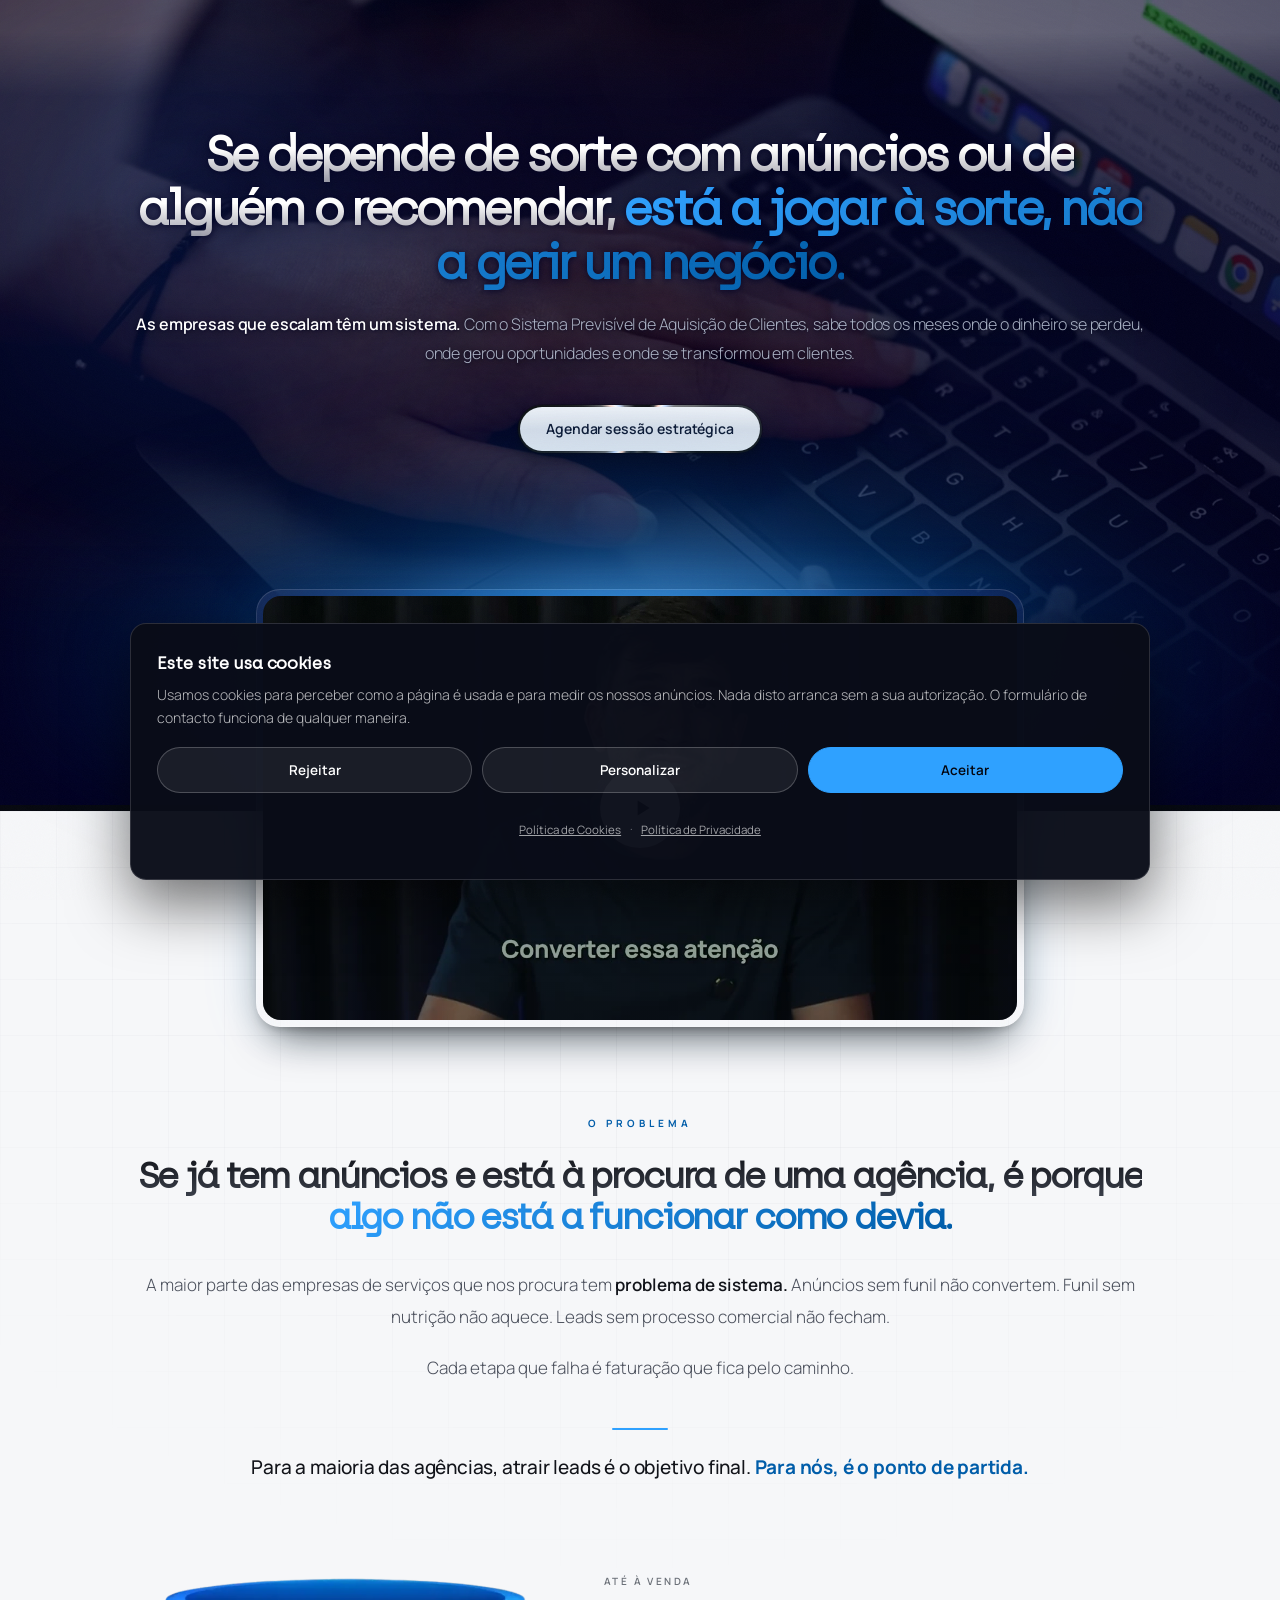
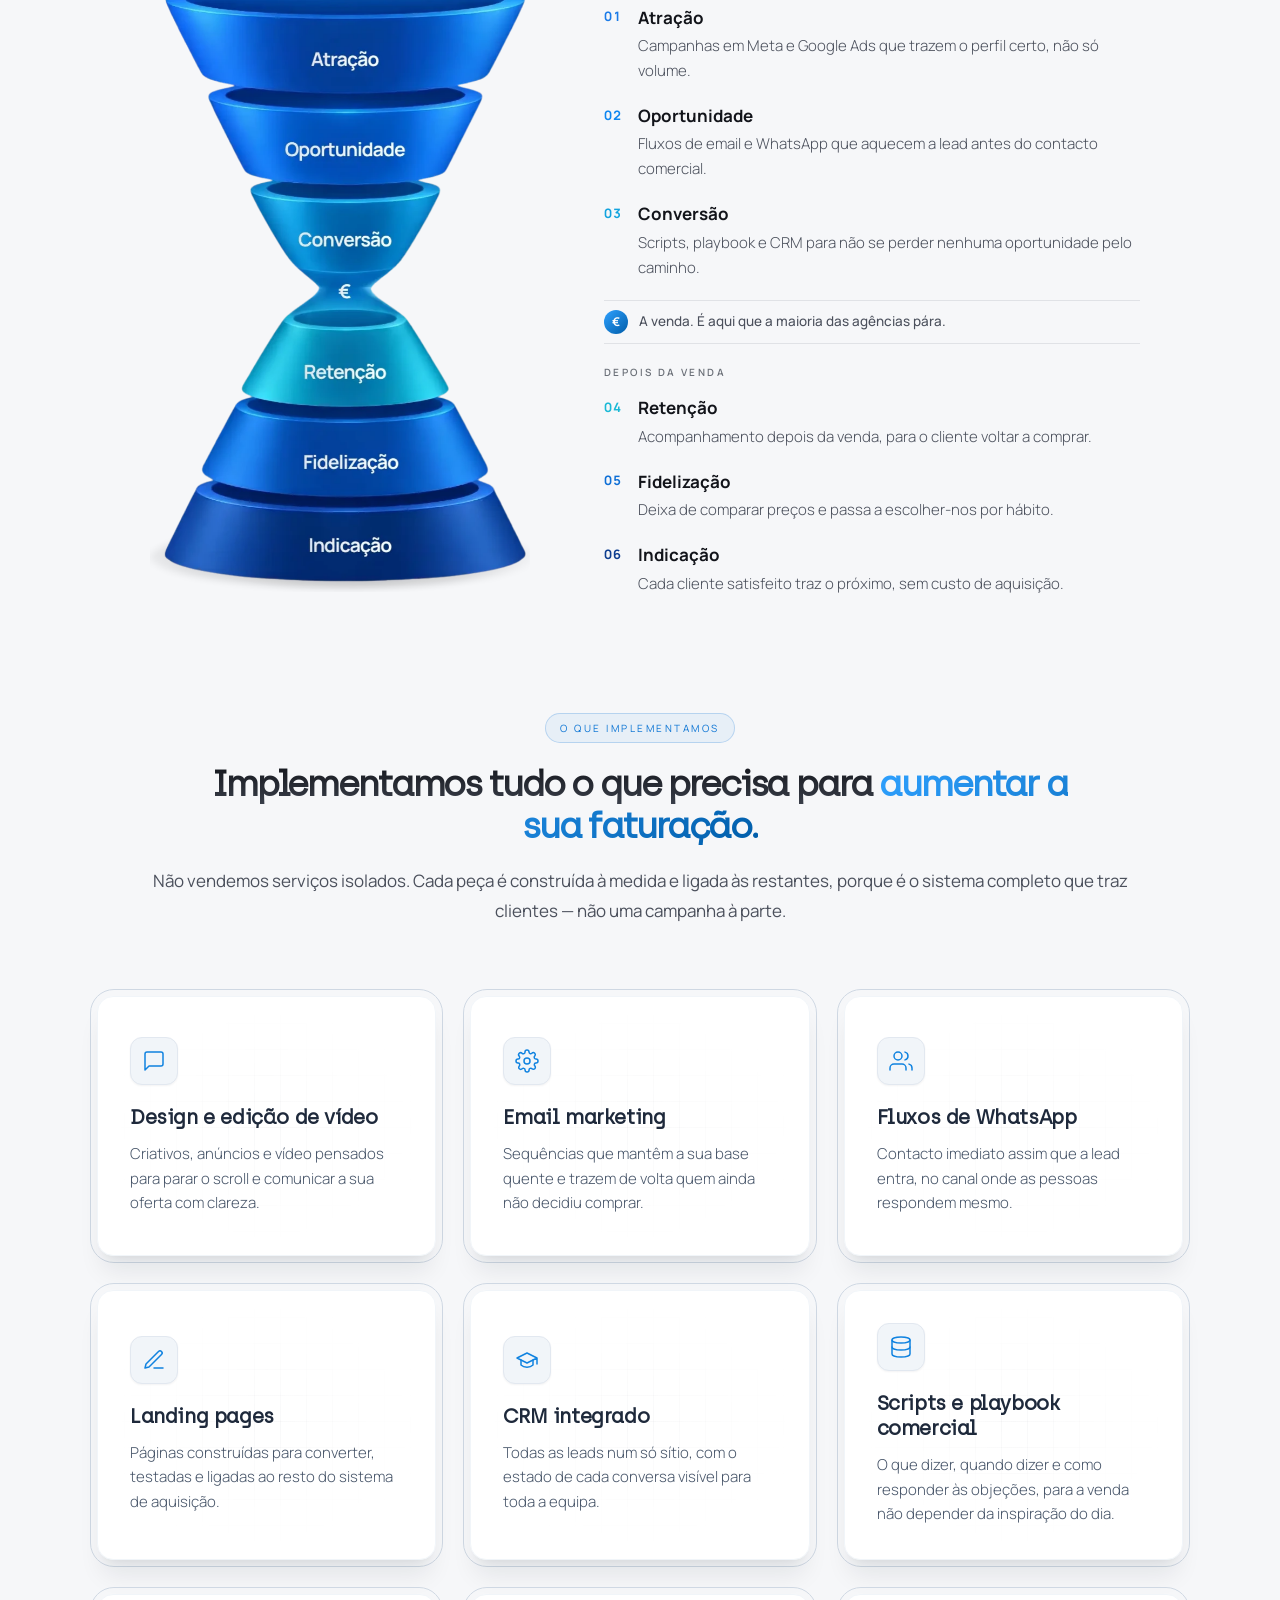
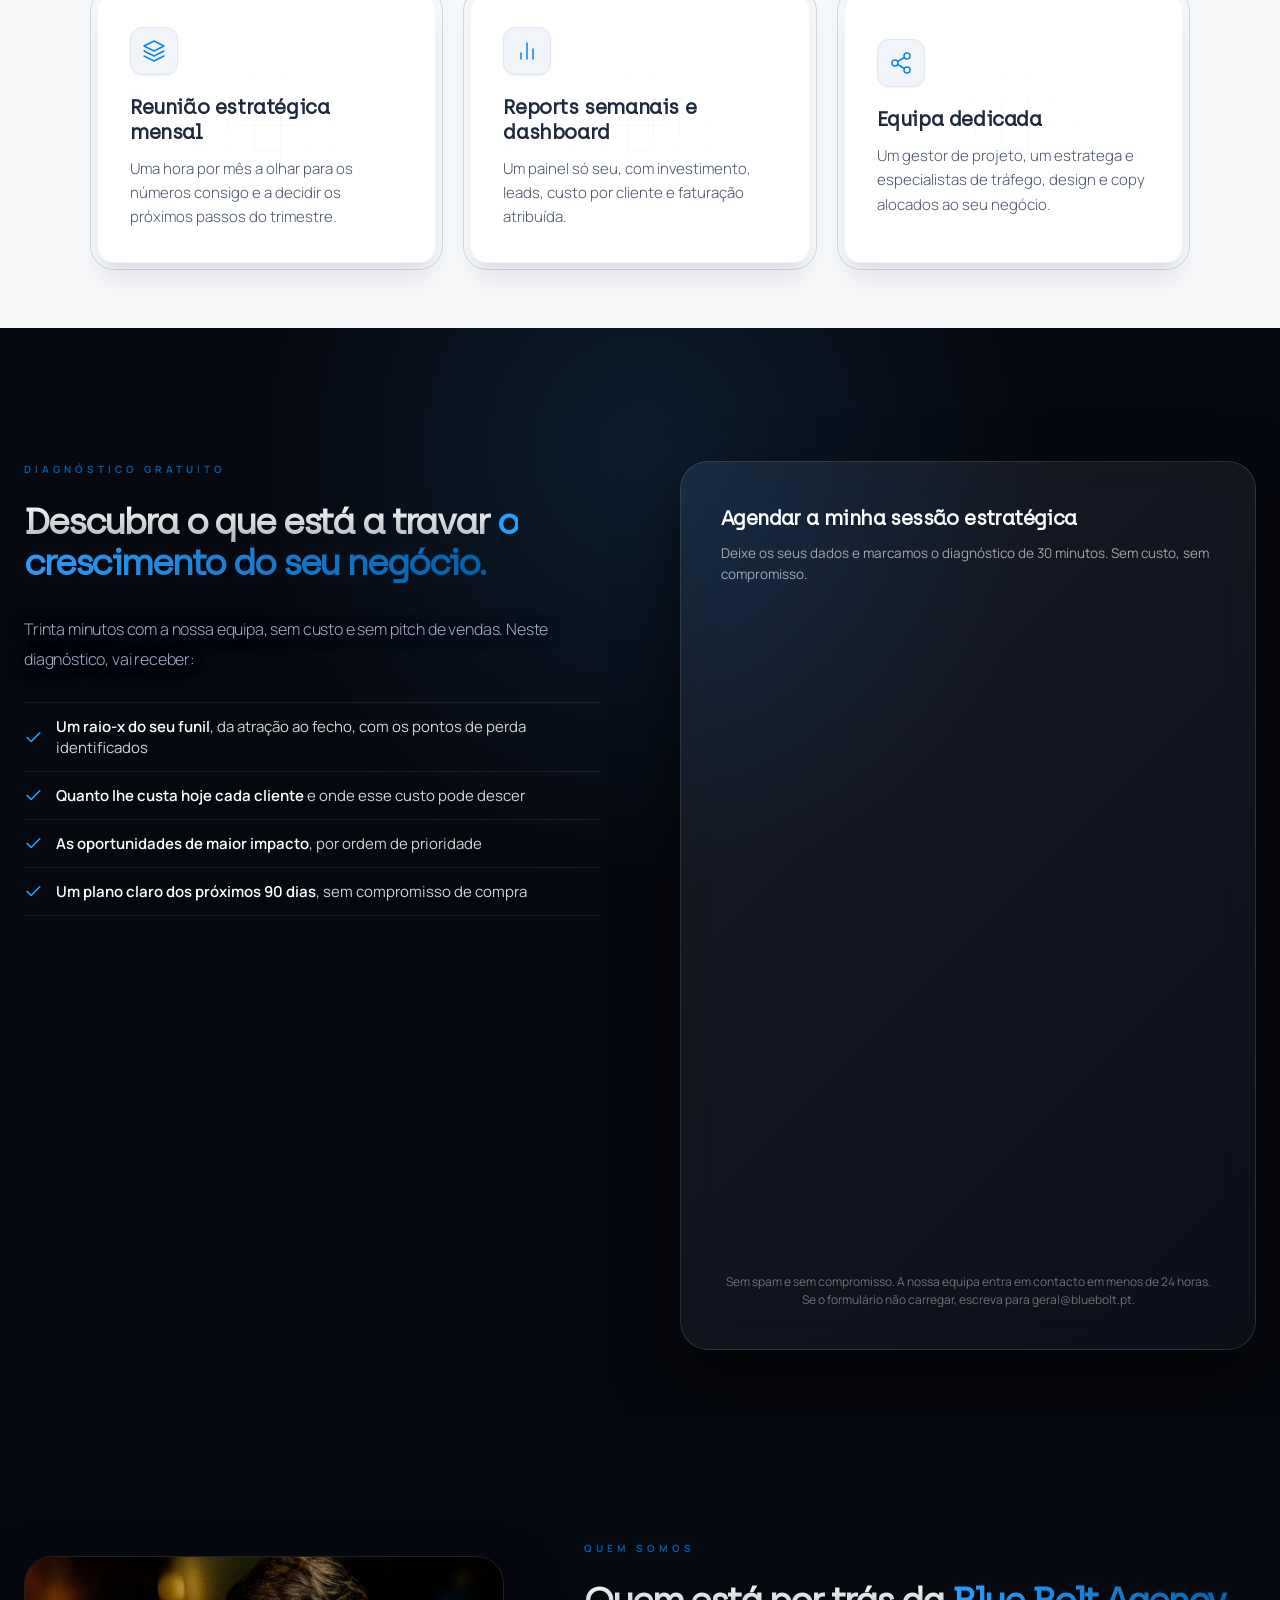
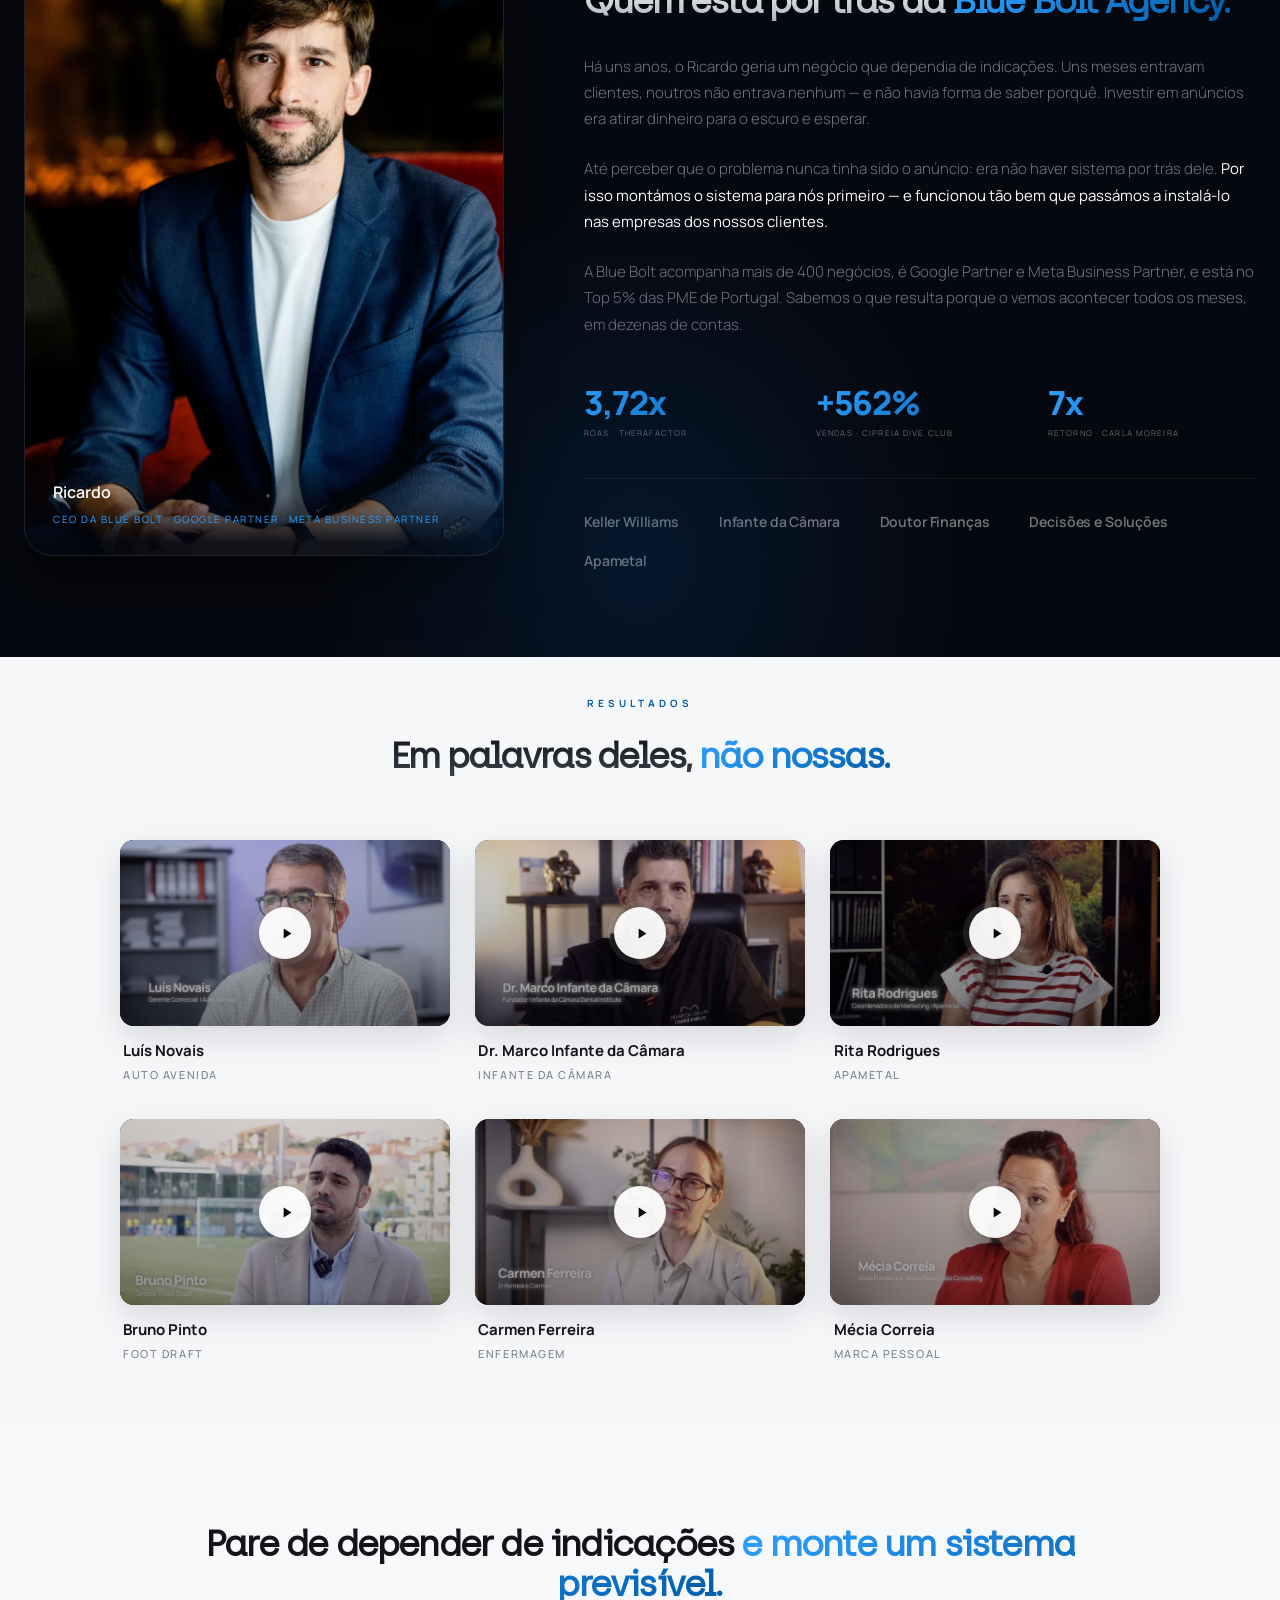
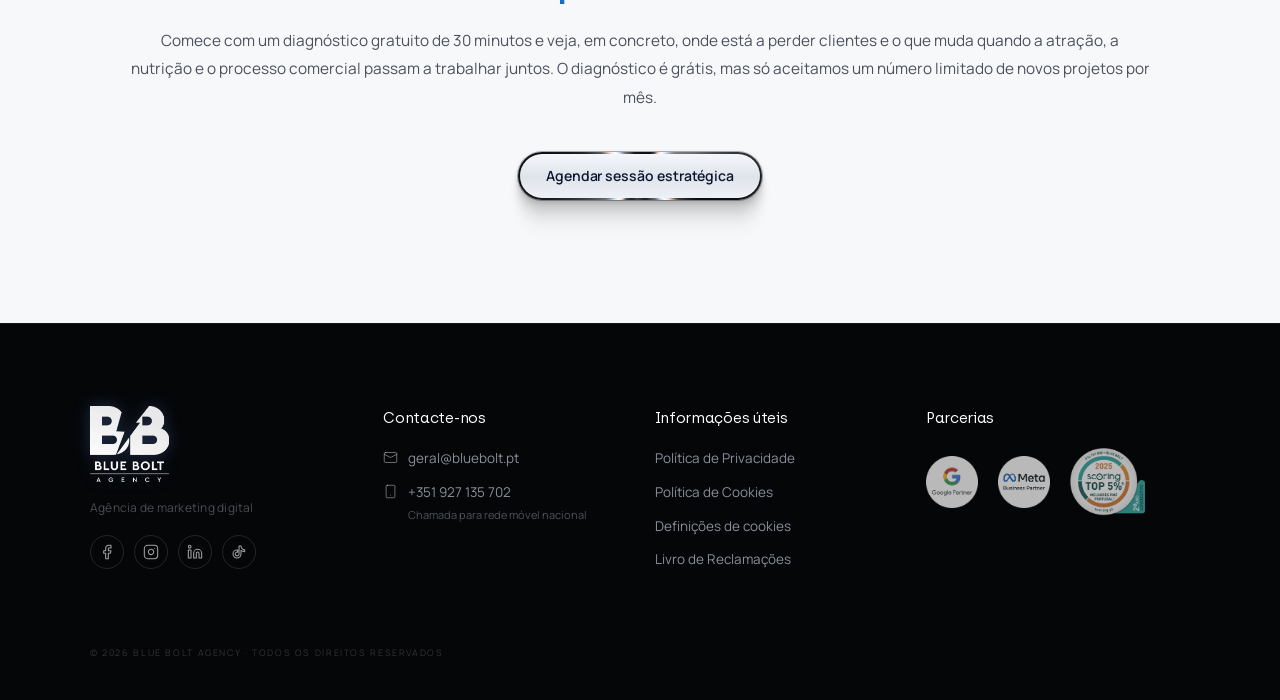
==== commit 6f451824: "Voltar a versao dos 85 e por favicon a serio O lote de velocidade da commit anterior fez a nota do P" ====
--- a/lp-v2/index.html
+++ b/lp-v2/index.html
@@ -3,7 +3,10 @@
 <head>
   <meta charset="UTF-8">
   <meta name="viewport" content="width=device-width, initial-scale=1.0">
-  <link rel="icon" type="image/webp" href="img/bluebolt-logo.webp">
+  <link rel="icon" type="image/png" sizes="32x32" href="img/favicon-32.png">
+  <link rel="icon" type="image/png" sizes="512x512" href="img/favicon-512.png">
+  <link rel="apple-touch-icon" href="img/apple-touch-icon.png">
+  <meta name="theme-color" content="#000122">
 
   <!-- ===== TRACKING E ANALYTICS =====
        Substituir os placeholders pelos IDs reais antes de publicar.
@@ -101,10 +104,10 @@
   }
   </script>
 
-  <link rel="preload" href="archia-regular.woff2" as="font" type="font/woff2" crossorigin>
   <link rel="preconnect" href="https://fonts.googleapis.com">
   <link rel="preconnect" href="https://fonts.gstatic.com" crossorigin>
-  <link rel="stylesheet" href="https://fonts.googleapis.com/css2?family=Inter:wght@300;400;500;600;700&family=Manrope:wght@300;400;500;600;700;800&display=swap" media="print" onload="this.media='all'"><noscript><link rel="stylesheet" href="https://fonts.googleapis.com/css2?family=Inter:wght@300;400;500;600;700&family=Manrope:wght@300;400;500;600;700;800&display=swap"></noscript>
+  <link href="https://fonts.googleapis.com/css2?family=Inter:wght@300;400;500;600;700&family=Manrope:wght@300;400;500;600;700;800&display=swap" rel="stylesheet">
+  <script src="https://cdnjs.cloudflare.com/ajax/libs/gsap/3.12.2/gsap.min.js"></script>
   <link rel="stylesheet" href="assets/bluebolt-ai-shared.css">
 <style>
 @font-face{
@@ -3342,31 +3345,6 @@
   .ck-botoes{ flex-direction:column; }
   .ck-texto{ font-size:13.5px; }
 }
-
-/* ══ Entrada do hero, sem biblioteca ══
-   Era o GSAP a fazer isto: 70KB a bloquear o desenho para cinco fades.
-   Transform e opacity so, para o browser o resolver no compositor e nao
-   ter de refazer o layout a cada fotograma. */
-@keyframes heroEntra{
-  from{ opacity:0;transform:translateY(30px); }
-  to  { opacity:1;transform:none; }
-}
-.hero-badge,.hero-h1,.hero-sub,.hero-ctas,.hero-trust{
-  animation:heroEntra 1s cubic-bezier(.16,1,.3,1) both;
-}
-.hero-badge{ animation-duration:.5s;animation-delay:.1s; }
-.hero-h1   { animation-delay:.25s; }
-.hero-sub  { animation-delay:.45s; }
-.hero-ctas { animation-delay:.65s; }
-.hero-trust{ animation-duration:.8s;animation-delay:.85s; }
-/* `both` deixa o elemento no estado inicial antes de comecar, ou seja
-   invisivel. Com movimento reduzido nao ha animacao — logo tem de se
-   garantir que ficam visiveis. */
-@media(prefers-reduced-motion:reduce){
-  .hero-badge,.hero-h1,.hero-sub,.hero-ctas,.hero-trust{
-    animation:none;opacity:1;transform:none;
-  }
-}
 </style>
 </head>
 <body>
@@ -3619,7 +3597,7 @@
       </div>
     </div>
     <div data-reveal="right">
-      <div class="lead-form" id="lead-form"><div class="lead-form-title">Agendar a minha sessão estratégica</div><p class="lead-form-sub">Deixe os seus dados e marcamos o diagnóstico de 30 minutos. Sem custo, sem compromisso.</p><iframe loading="lazy" src="https://api.leadconnectorhq.com/widget/form/LsucMnYcVBLHJseC8oUQ" class="lead-crm" id="inline-LsucMnYcVBLHJseC8oUQ" title="Formulário de contacto" style="width:100%;height:640px;border:none;background:transparent" data-layout="{'id':'INLINE'}" data-trigger-type="alwaysShow" data-activation-type="alwaysActivated" data-deactivation-type="neverDeactivate" data-form-name="Diagnóstico gratuito" data-height="640" data-layout-iframe-id="inline-LsucMnYcVBLHJseC8oUQ" data-form-id="LsucMnYcVBLHJseC8oUQ"></iframe><p class="lead-fine">Sem spam e sem compromisso. A nossa equipa entra em contacto em menos de 24 horas.<br>Se o formulário não carregar, escreva para <a href="mailto:geral@bluebolt.pt">geral@bluebolt.pt</a>.</p></div>
+      <div class="lead-form" id="lead-form"><div class="lead-form-title">Agendar a minha sessão estratégica</div><p class="lead-form-sub">Deixe os seus dados e marcamos o diagnóstico de 30 minutos. Sem custo, sem compromisso.</p><iframe src="https://api.leadconnectorhq.com/widget/form/LsucMnYcVBLHJseC8oUQ" class="lead-crm" id="inline-LsucMnYcVBLHJseC8oUQ" title="Formulário de contacto" style="width:100%;height:640px;border:none;background:transparent" data-layout="{'id':'INLINE'}" data-trigger-type="alwaysShow" data-activation-type="alwaysActivated" data-deactivation-type="neverDeactivate" data-form-name="Diagnóstico gratuito" data-height="640" data-layout-iframe-id="inline-LsucMnYcVBLHJseC8oUQ" data-form-id="LsucMnYcVBLHJseC8oUQ"></iframe><p class="lead-fine">Sem spam e sem compromisso. A nossa equipa entra em contacto em menos de 24 horas.<br>Se o formulário não carregar, escreva para <a href="mailto:geral@bluebolt.pt">geral@bluebolt.pt</a>.</p></div>
     </div>
   </div>
 </section>
@@ -3750,6 +3728,13 @@
 </footer>
 
 <script>
+if(typeof gsap!=='undefined'){
+  gsap.from('.hero-badge', {opacity:0,scale:.9,duration:.5,ease:'power2.out',delay:.1});
+  gsap.from('.hero-h1',    {opacity:0,y:30,duration:1,ease:[.16,1,.3,1],delay:.25});
+  gsap.from('.hero-sub',   {opacity:0,y:20,duration:1,delay:.45});
+  gsap.from('.hero-ctas',  {opacity:0,y:20,duration:1,delay:.65});
+  gsap.from('.hero-trust', {opacity:0,duration:.8,delay:.85});
+}
 
 /* GlowingEffect — replica do componente React (proximity + ângulo animado) */
 (function(){
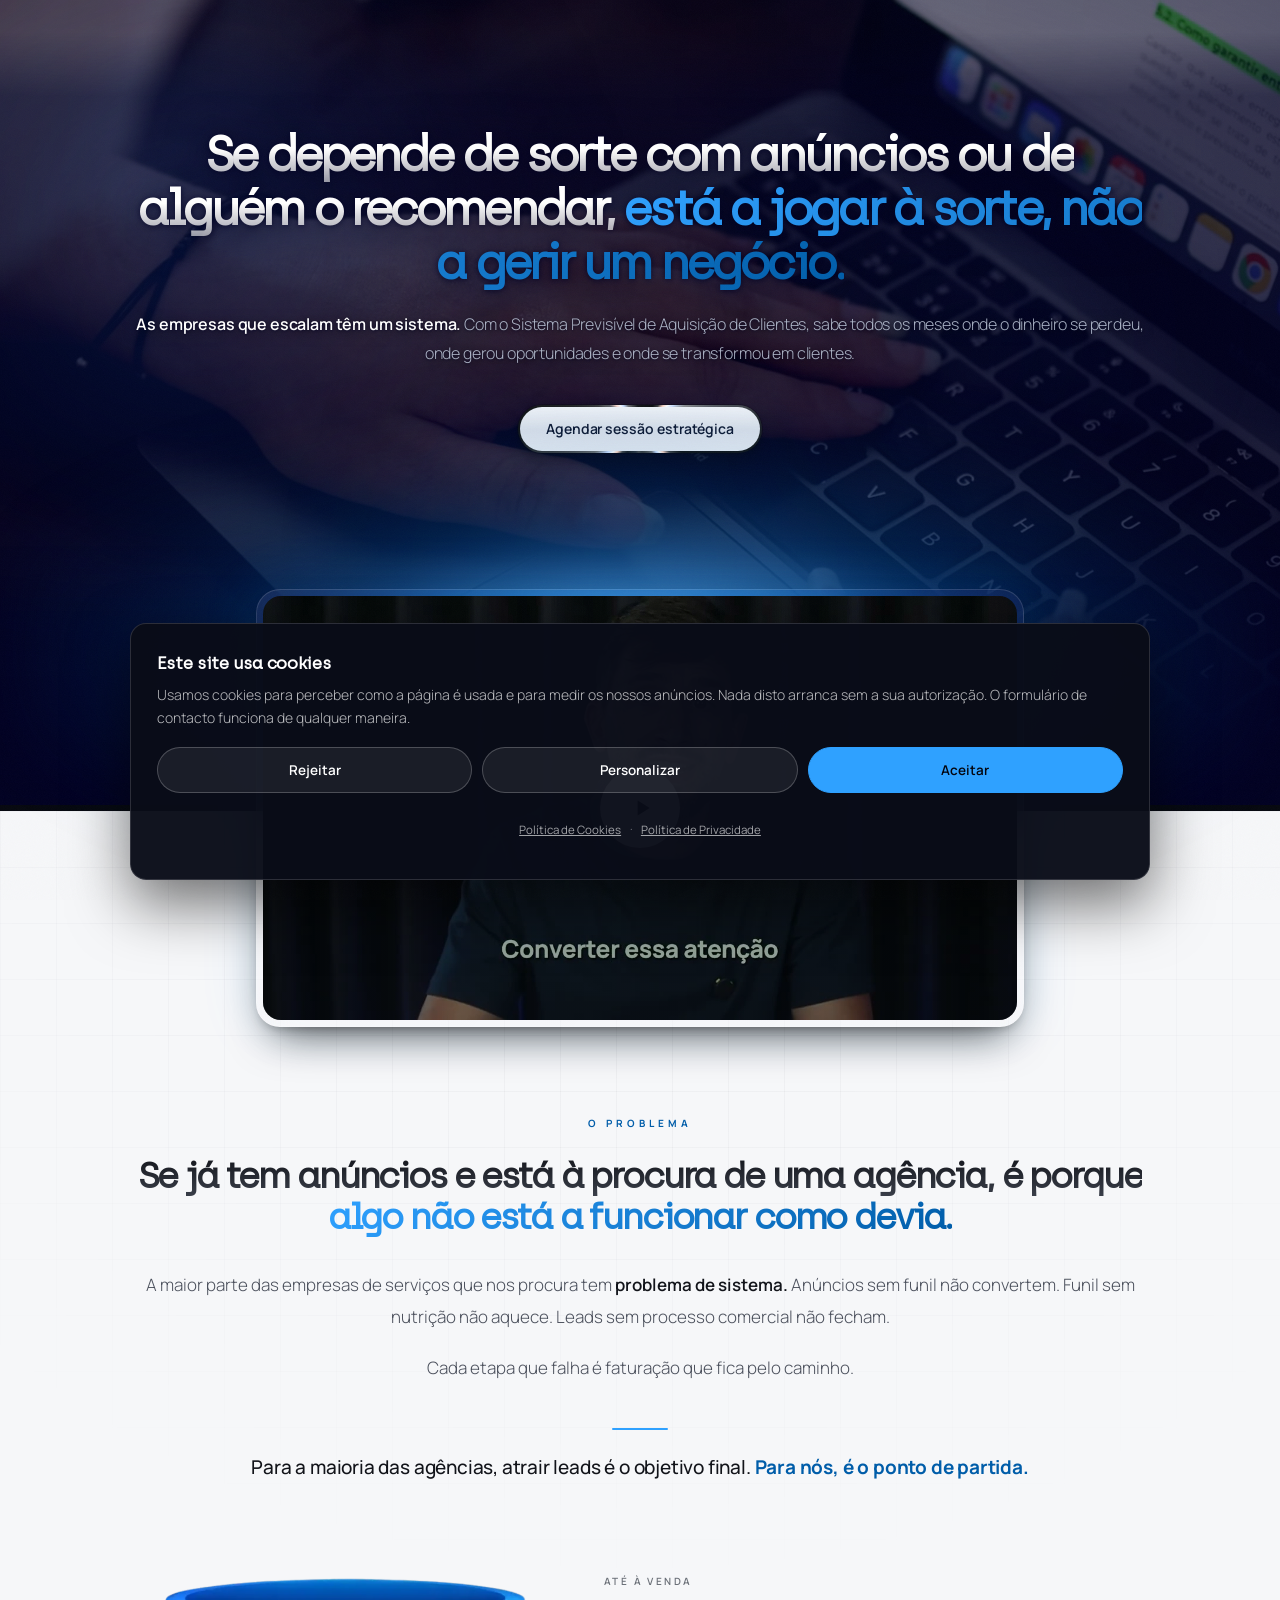
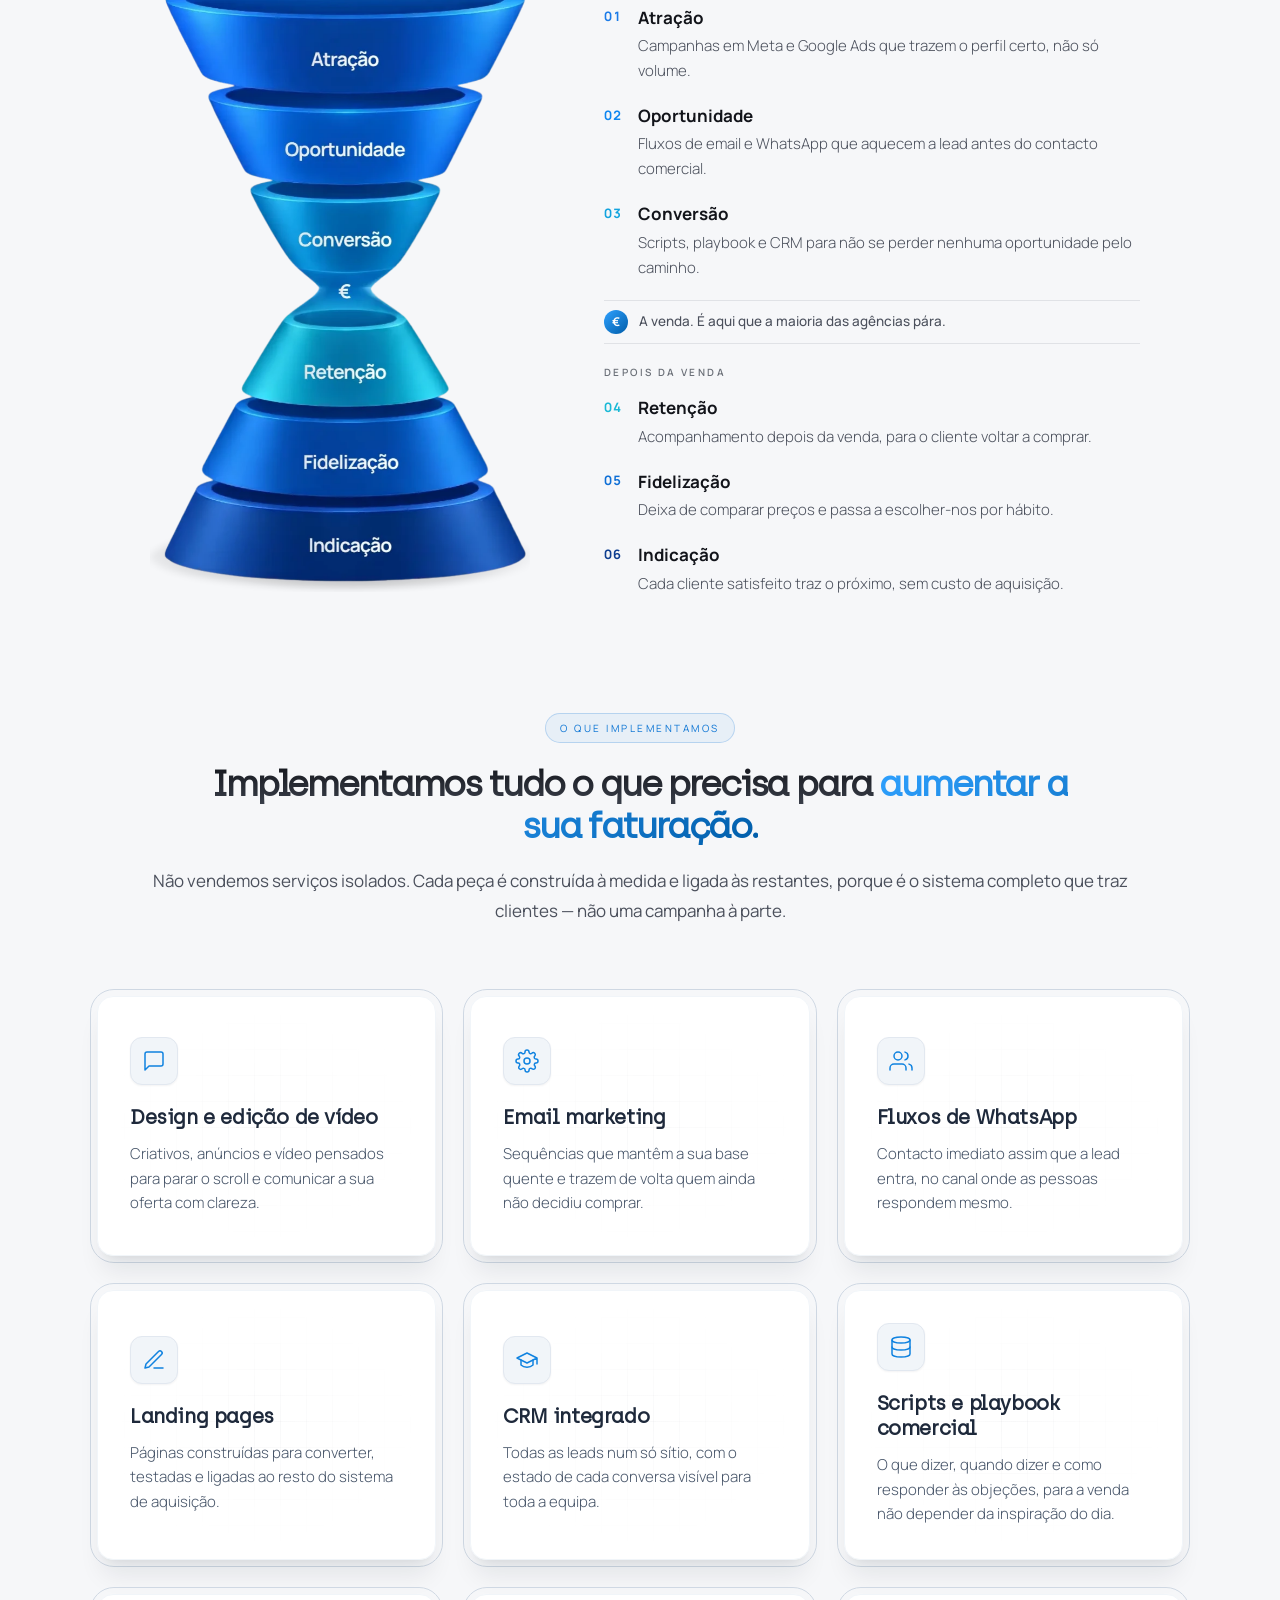
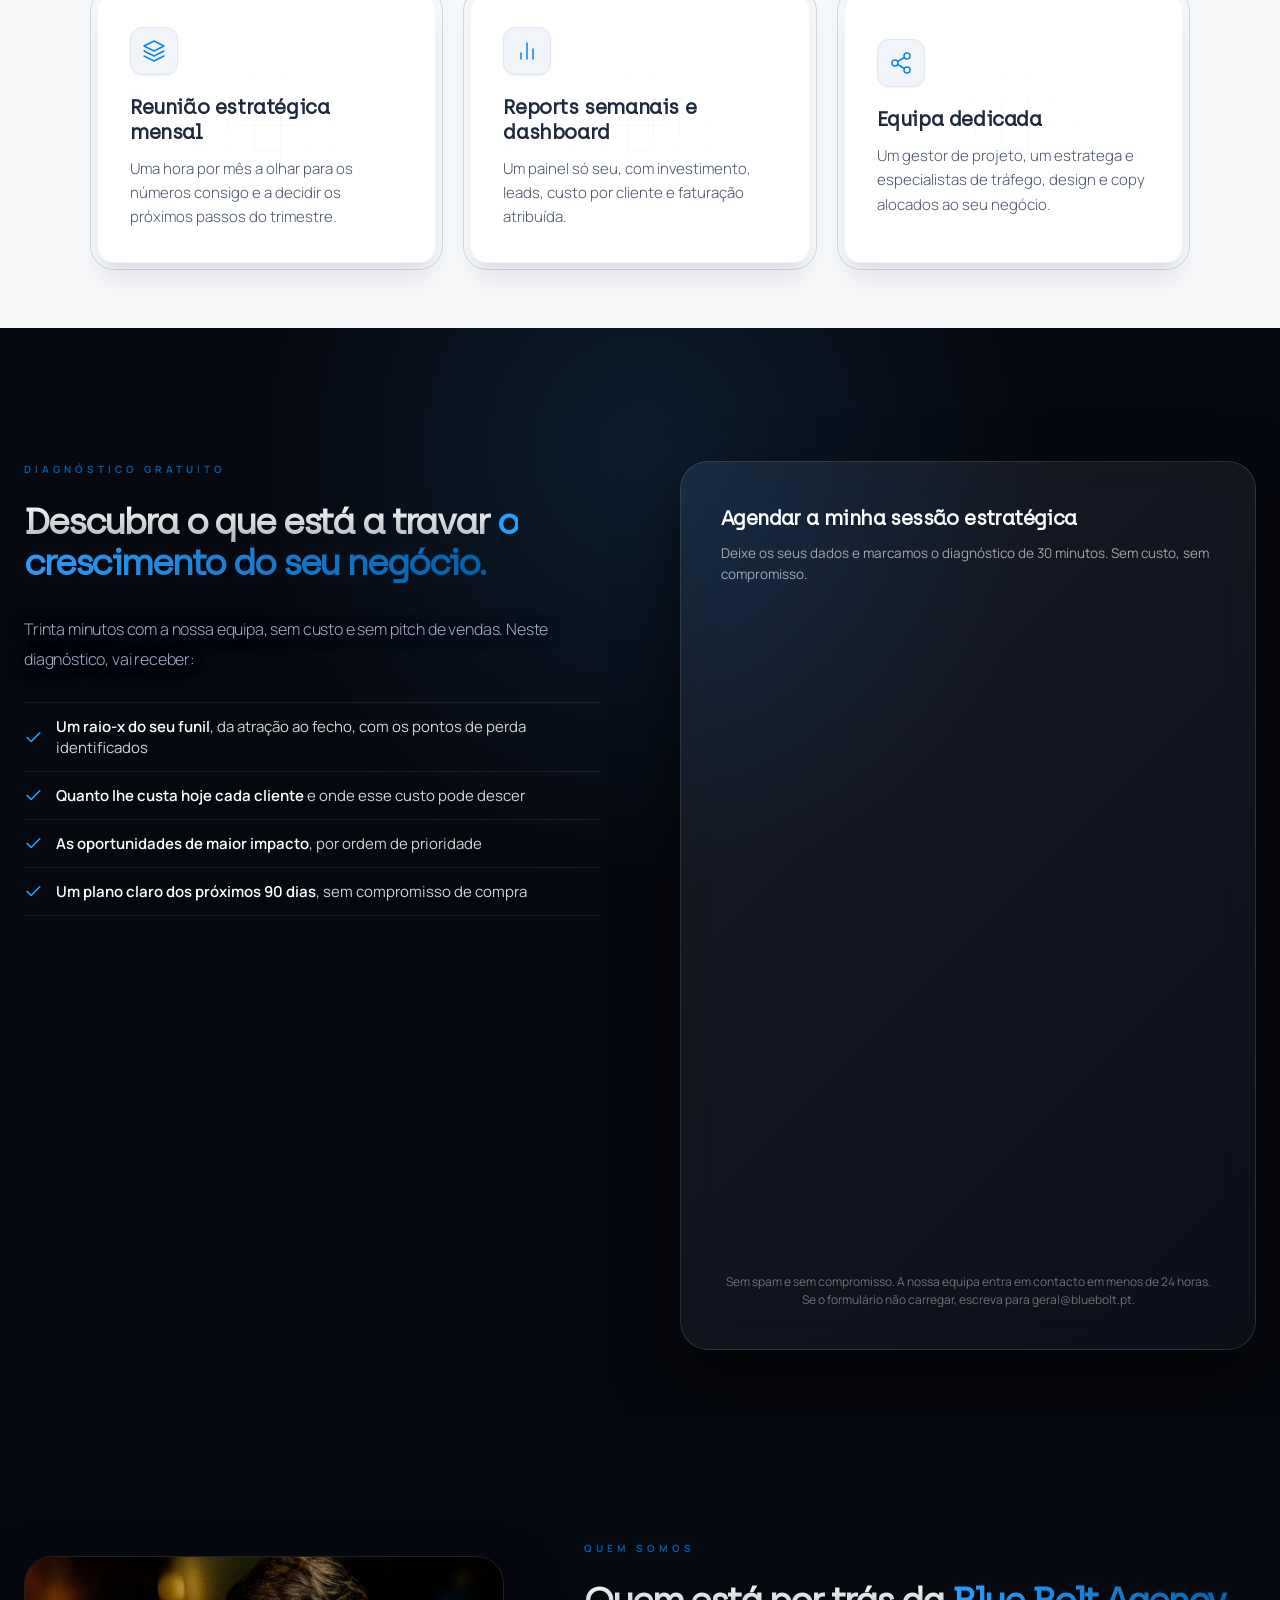
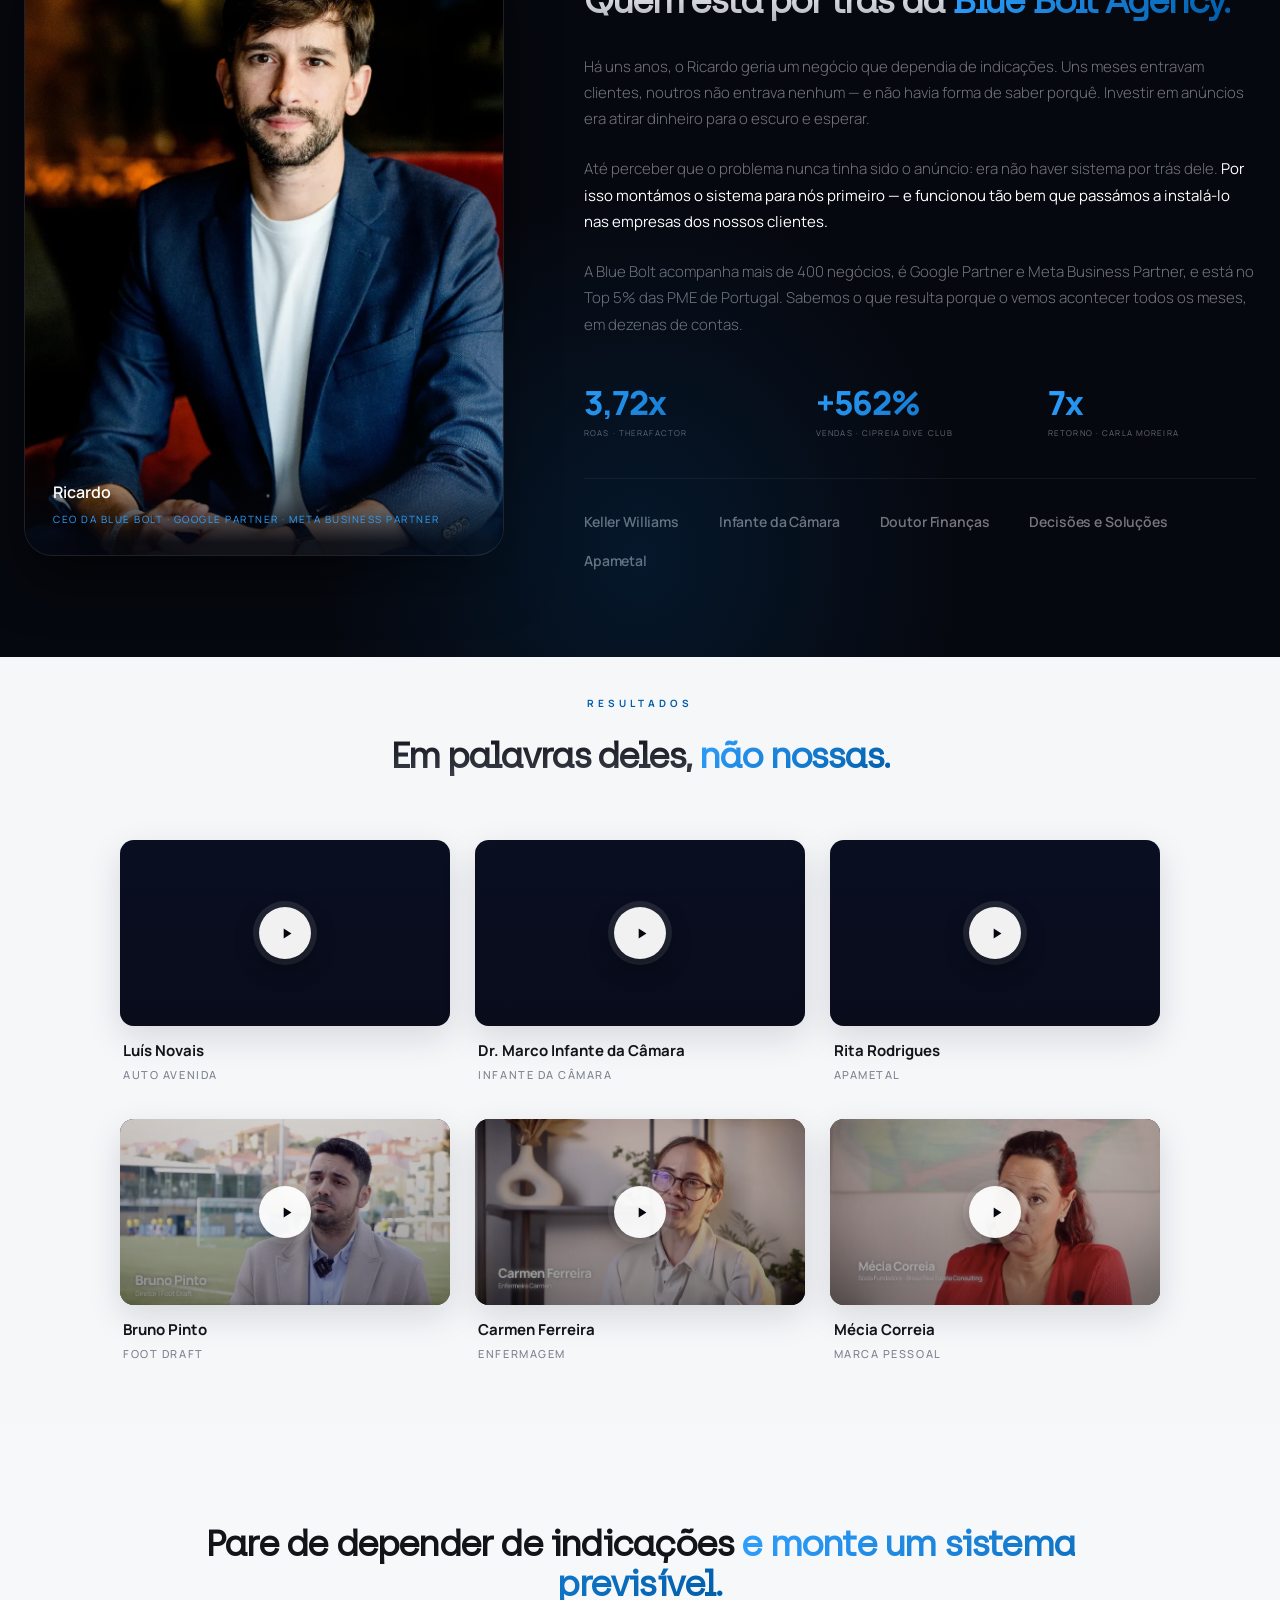
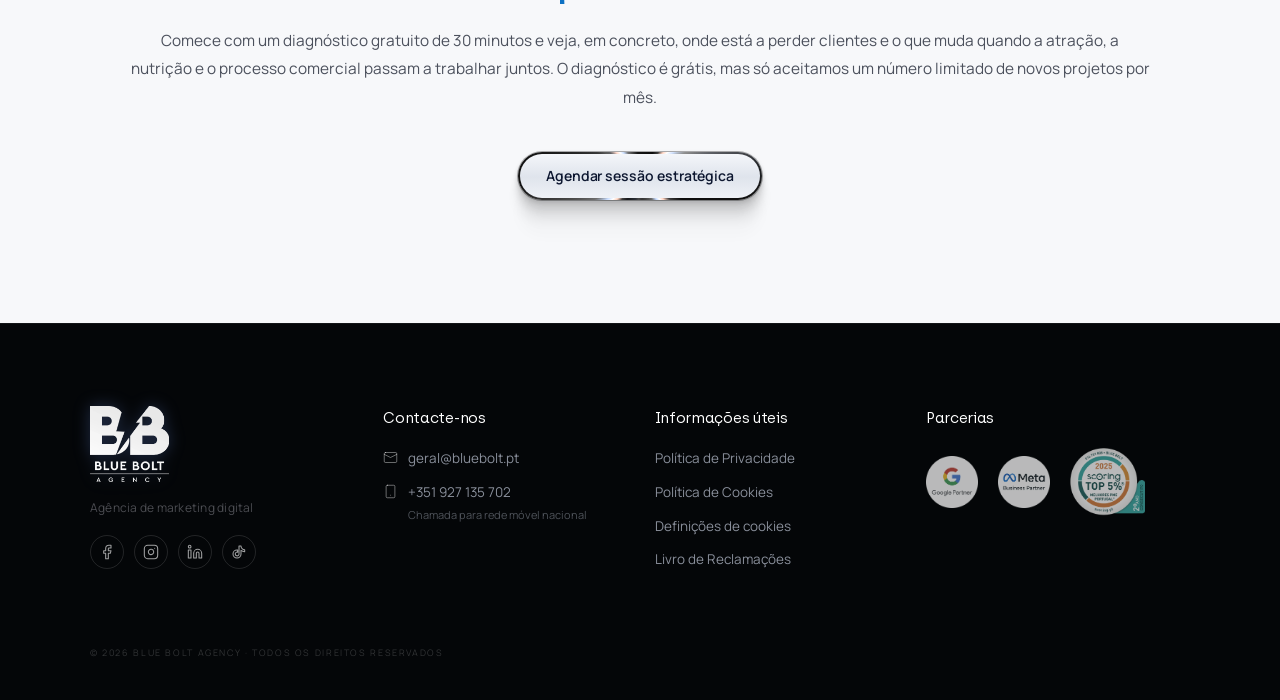
==== commit c4f9eb18: "Dar largura aos campos do formulario Medido num ecra de 390: o cartao tinha 18px de folga de cada la" ====
--- a/lp-v2/index.html
+++ b/lp-v2/index.html
@@ -3175,8 +3175,11 @@
 
   /* O cartao tinha 40px de folga de cada lado: num ecra de 390 sobravam
      260px para o formulario do CRM, e ele respondia com campos estreitos
-     e um botao quase quadrado. A 18px sobram 306. */
-  .lead-form{ padding:18px; }
+     e um botao quase quadrado. A 12px sobram 318.
+     Nao chega: o proprio formulario do CRM traz 40px de folga interna de
+     cada lado, e esses so se tiram no CSS do GHL (ver README). Aqui
+     ganha-se o que se pode ganhar deste lado. */
+  .lead-form{ padding:12px; }
 
   /* A saida alternativa do formulario e texto corrido: sem folga ficava
      com 14px de altura tocavel. */
@@ -3193,6 +3196,14 @@
 @media(max-width:640px){
   .hero-h1{ font-size:clamp(26px,7.6vw,36px); }
   .hero-sub{ font-size:14.5px; }
+}
+
+/* O aperto do formulario nao e so no telemovel. A partir dos 900px a
+   seccao do diagnostico passa a duas colunas, e ate perto dos 1200 o
+   cartao anda pelos 450px — com 40px de folga de cada lado sobravam 366
+   para o formulario, menos do que ha num telemovel de 430. */
+@media(min-width:900px) and (max-width:1199px){
+  .lead-form{ padding:24px; }
 }
 @media(prefers-reduced-motion:reduce){
   .hero-bg-video{ display:none; }
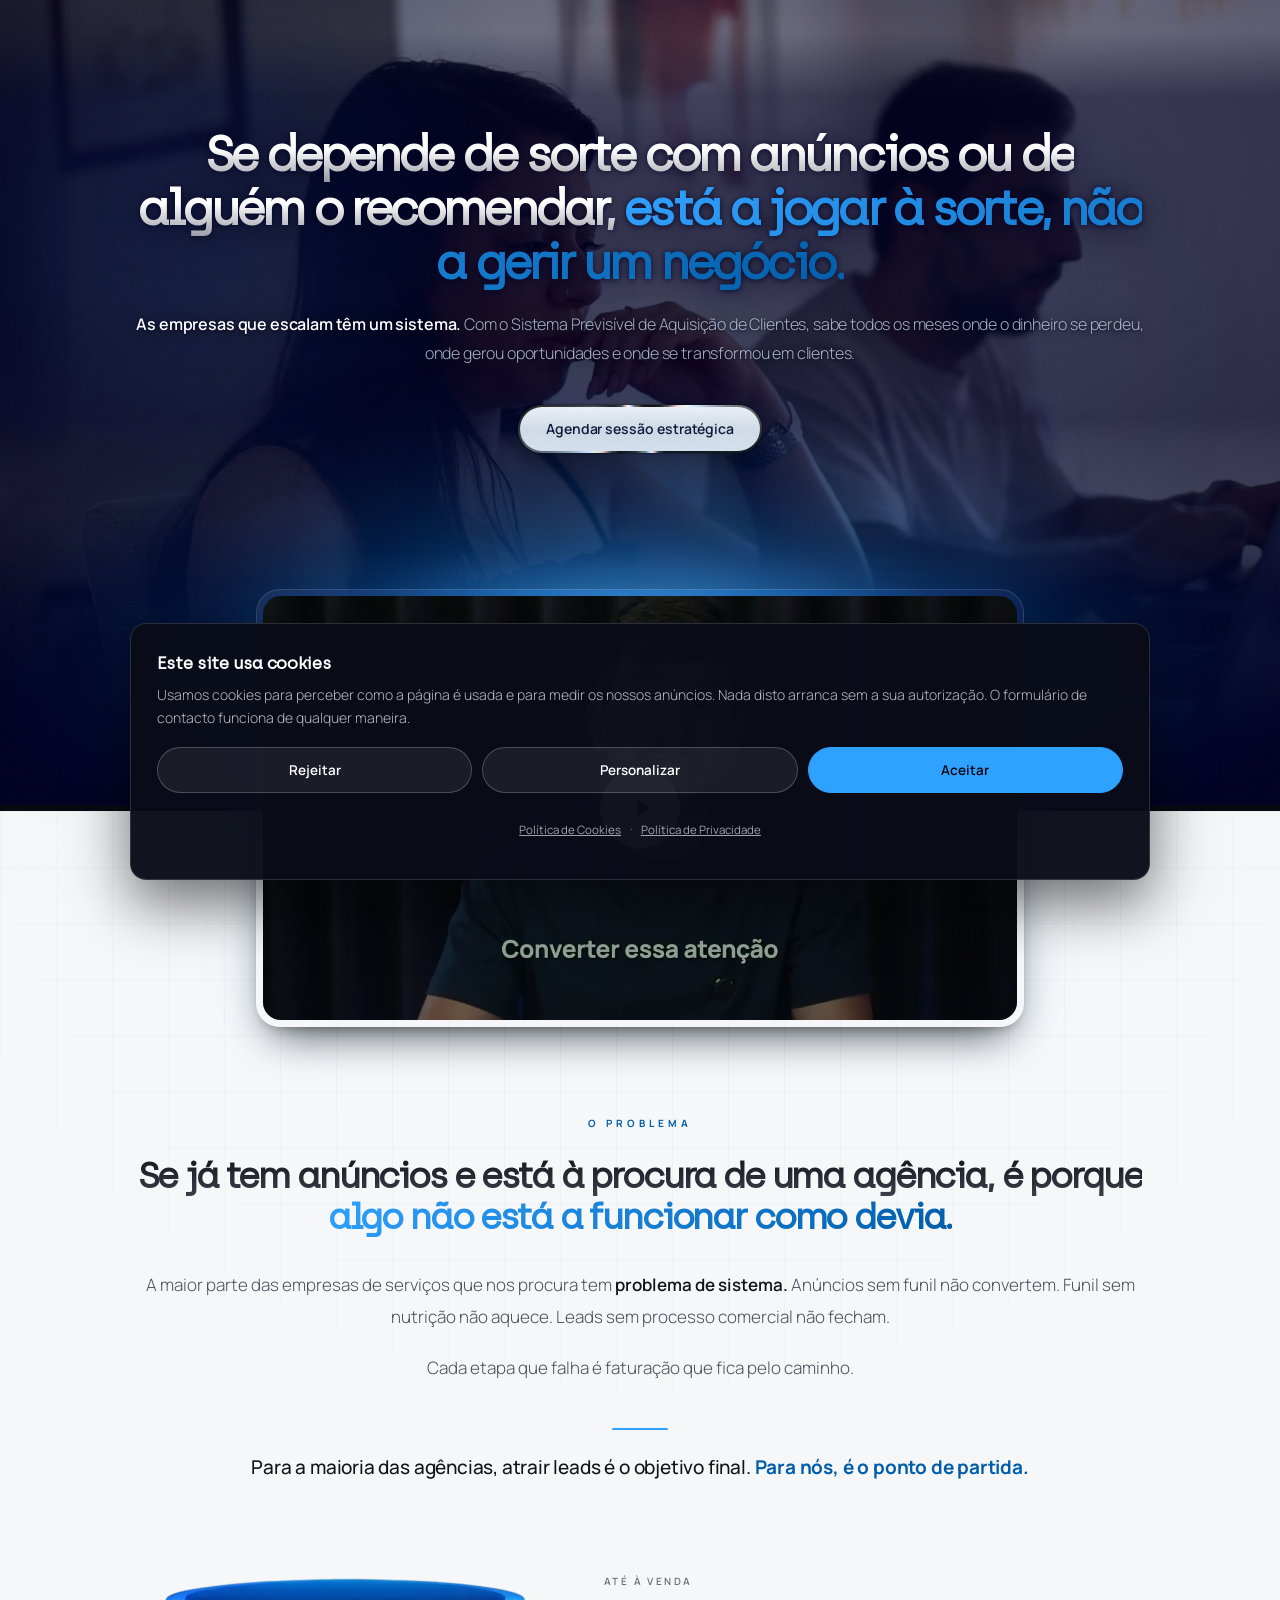
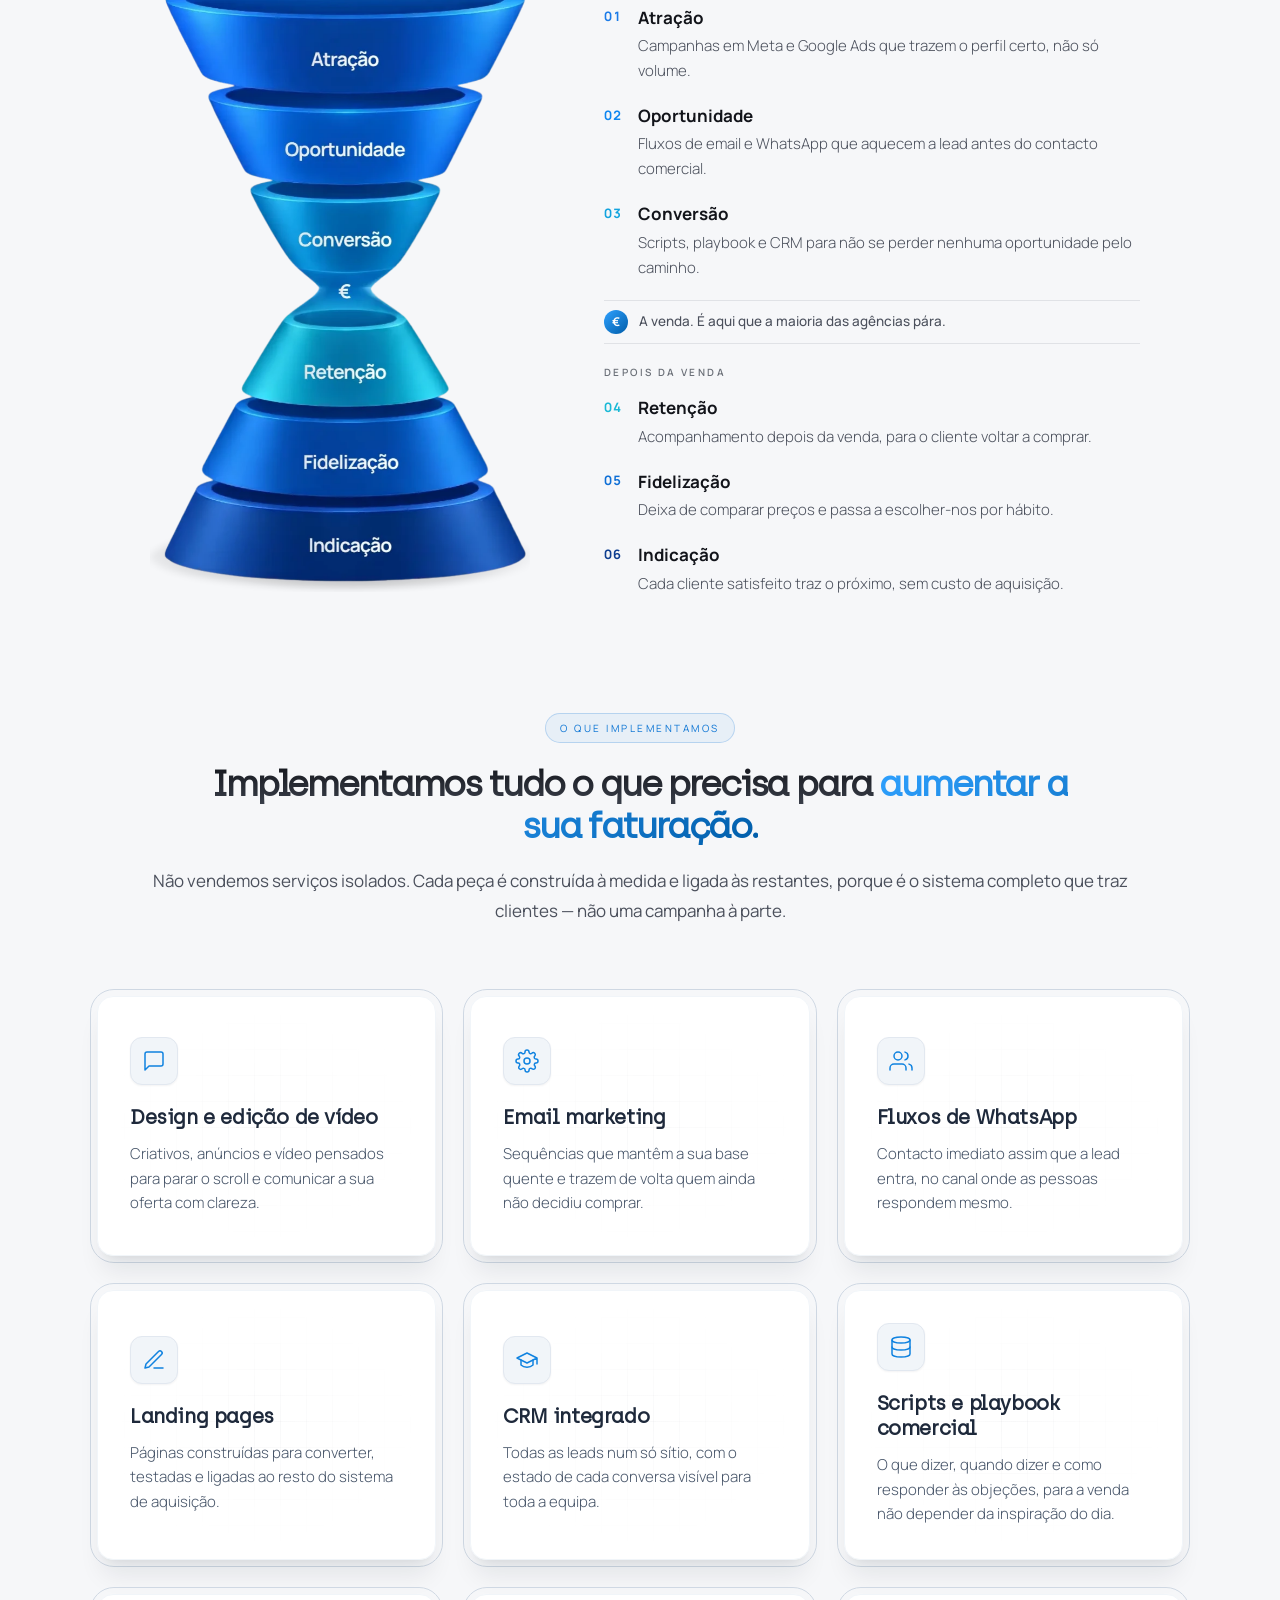
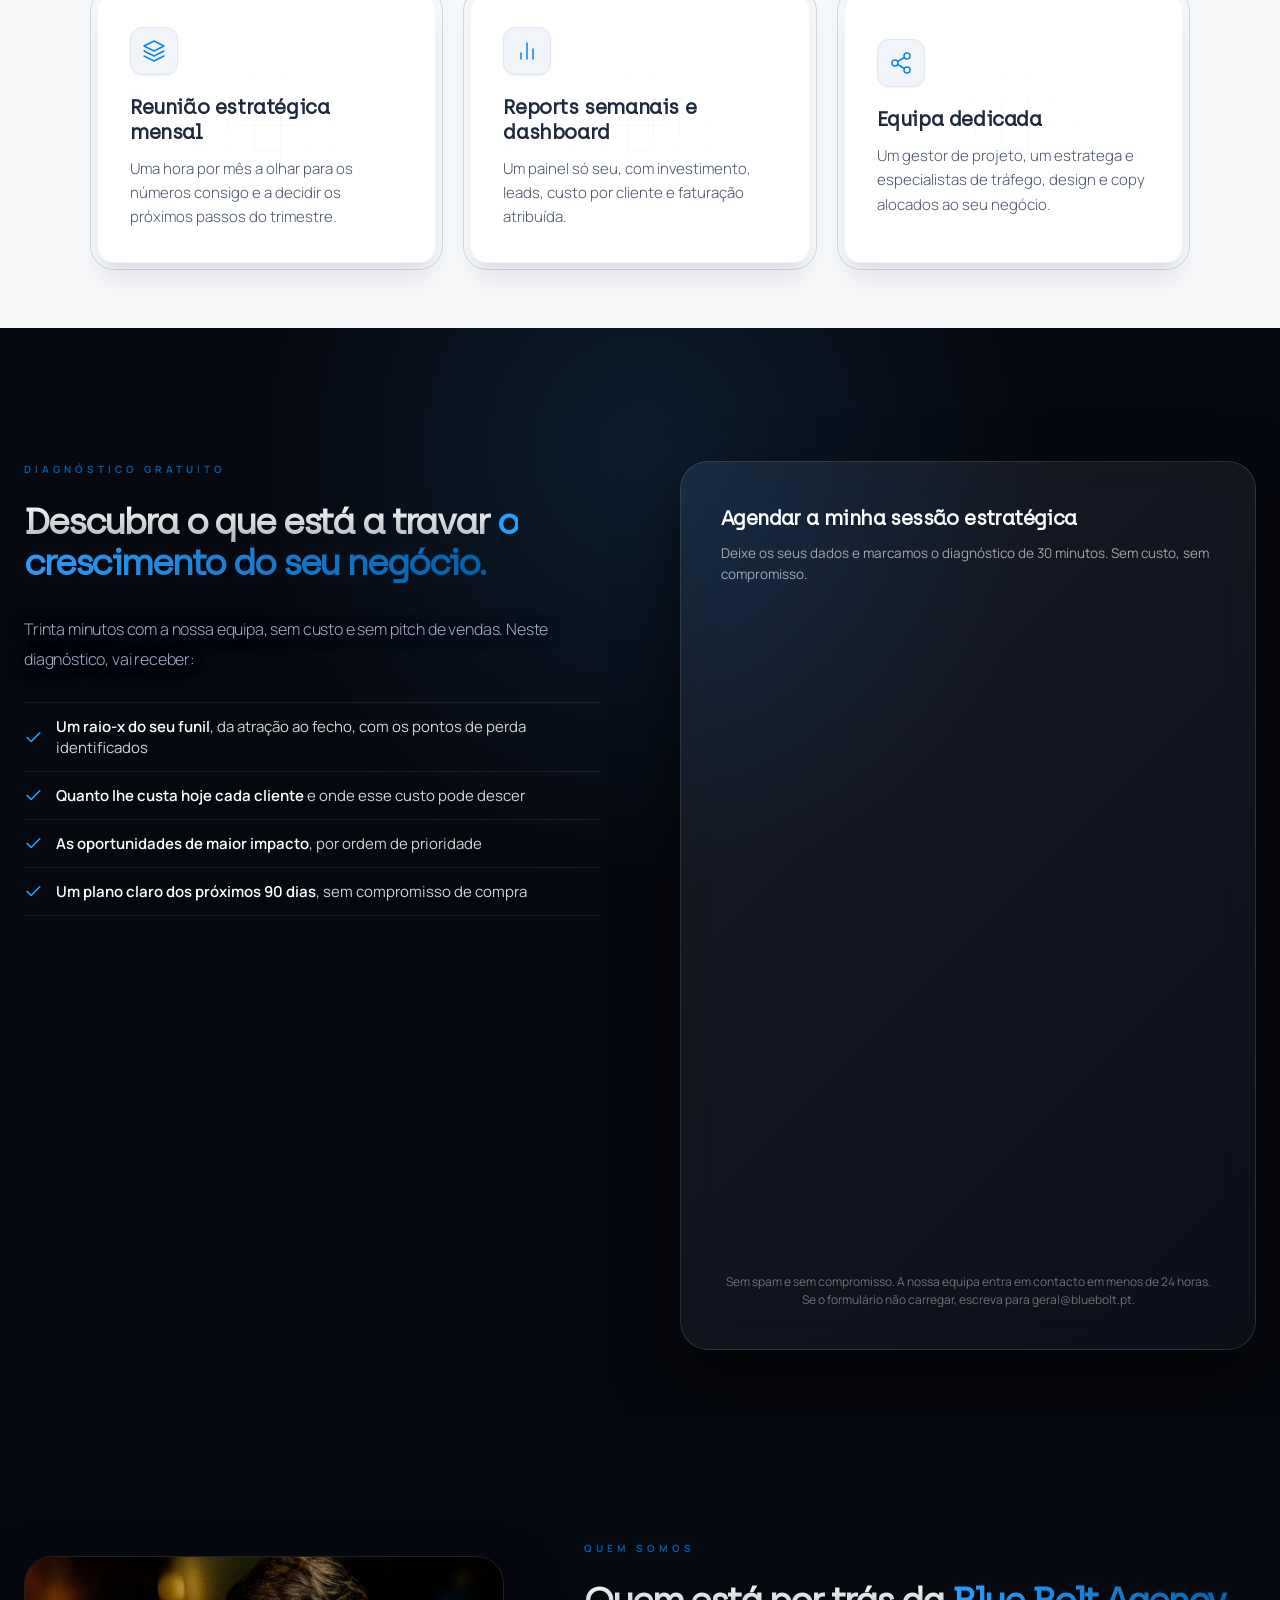
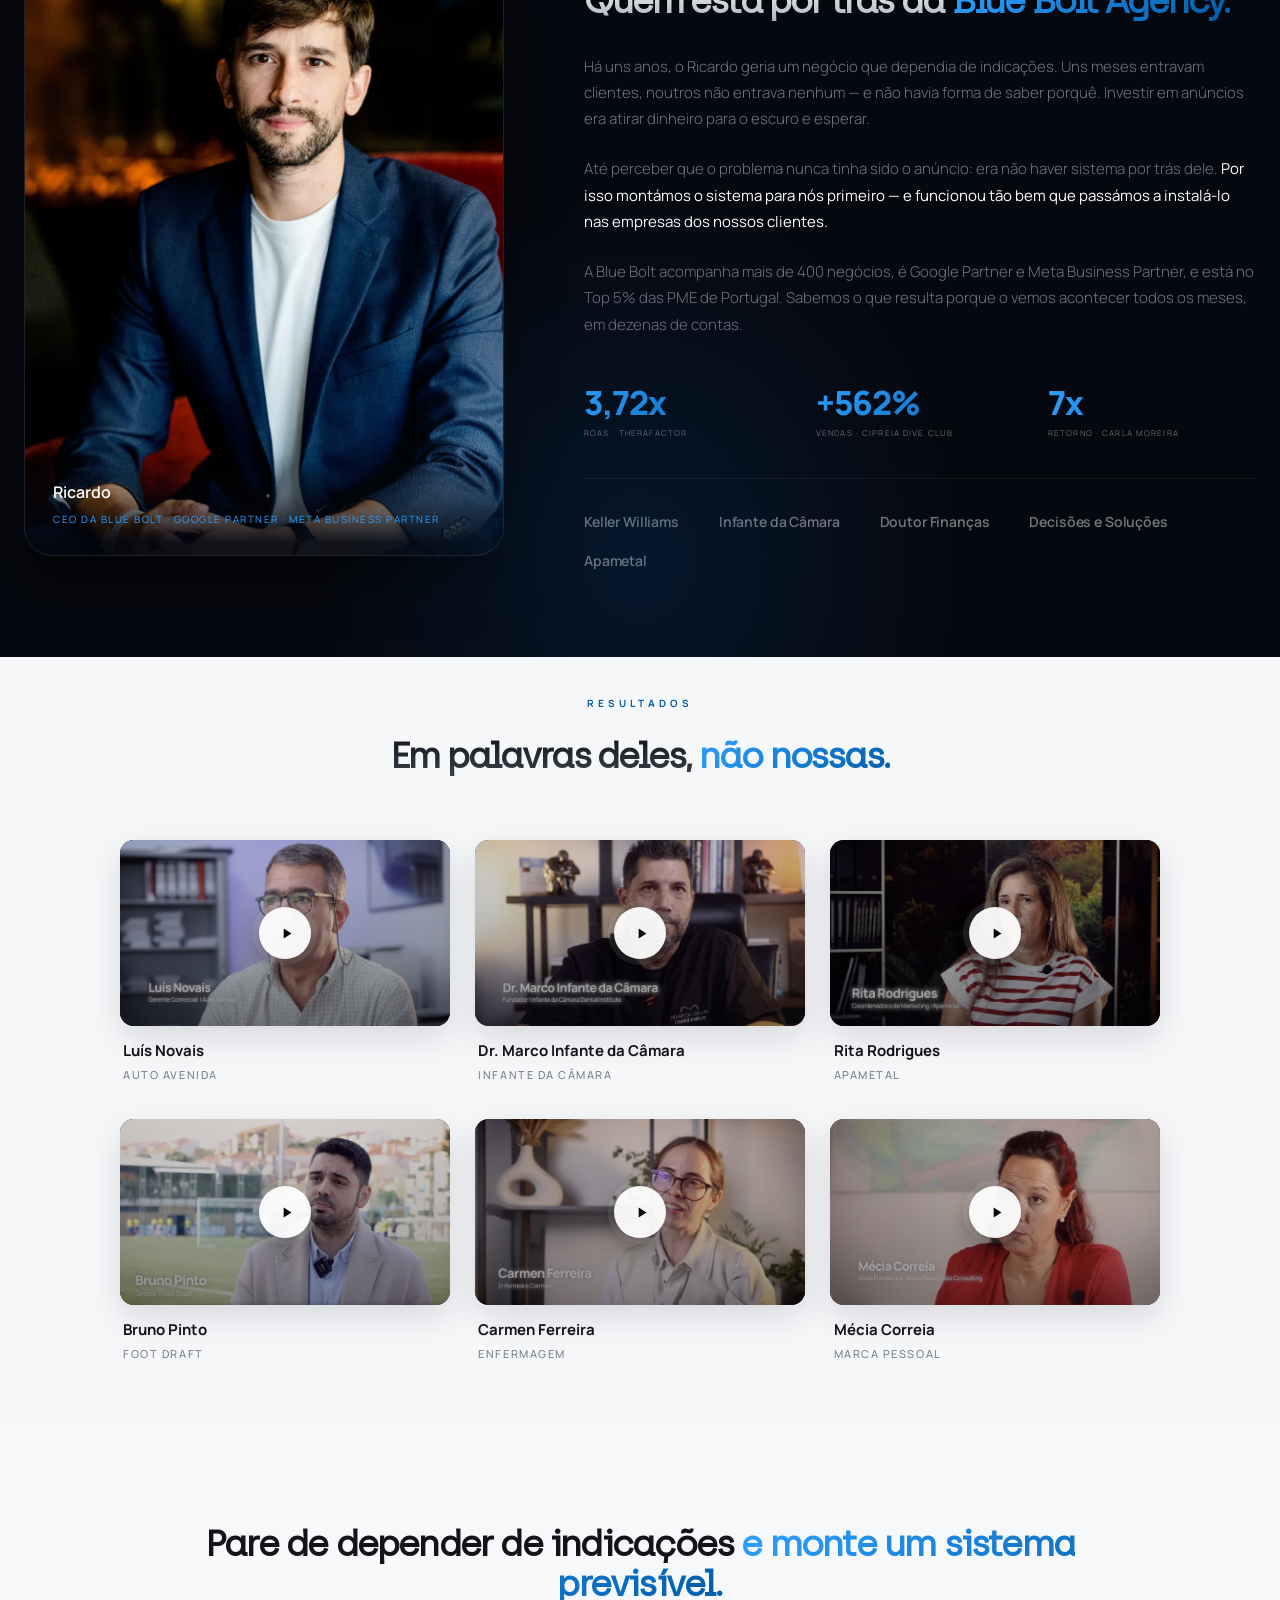
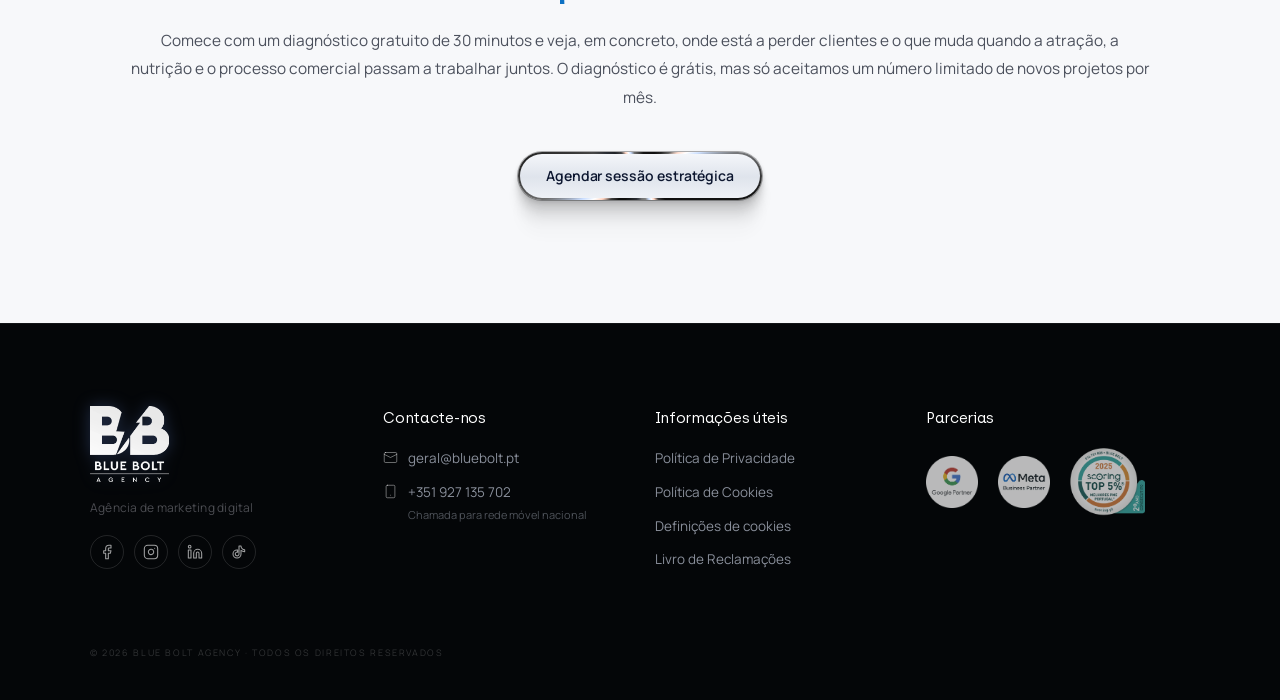
==== commit d391f057: "O contentor do Google junta-se ao que ja la estava, nao o substitui O Google Ads levou contentor pro" ====
--- a/lp-v2/index.html
+++ b/lp-v2/index.html
@@ -13,6 +13,20 @@
        Esta página não envia dados a lado nenhum enquanto os IDs não forem trocados. ===== -->
 
   <!-- Google Analytics (GA4) -->
+  <!-- Captura de GCLID: guarda o identificador do clique para importacao offline -->
+  <script>
+  (function(){
+    var p = new URLSearchParams(location.search);
+    var g = p.get('gclid') || p.get('wbraid') || p.get('gbraid');
+    if(g){
+      try{ document.cookie = 'bb_gclid=' + g + ';max-age=7776000;path=/;domain=.bluebolt.pt;SameSite=Lax'; }catch(e){}
+    }
+    window.bbGclid = function(){
+      var m = document.cookie.match(/(?:^|;\s*)bb_gclid=([^;]+)/);
+      return m ? decodeURIComponent(m[1]) : '';
+    };
+  })();
+  </script>
   <!-- Consent Mode v2: tudo negado ate haver escolha -->
   <script>
   window.dataLayer = window.dataLayer || [];
@@ -41,6 +55,13 @@
   j=d.createElement(s),dl=l!='dataLayer'?'&l='+l:'';j.async=true;j.src=
   'https://www.googletagmanager.com/gtm.js?id='+i+dl;f.parentNode.insertBefore(j,f);
   })(window,document,'script','dataLayer','GTM-WG4ZH4LF');</script>
+  <!-- End Google Tag Manager -->
+  <!-- Google Tag Manager -->
+  <script>(function(w,d,s,l,i){w[l]=w[l]||[];w[l].push({'gtm.start':
+  new Date().getTime(),event:'gtm.js'});var f=d.getElementsByTagName(s)[0],
+  j=d.createElement(s),dl=l!='dataLayer'?'&l='+l:'';j.async=true;j.src=
+  'https://www.googletagmanager.com/gtm.js?id='+i+dl;f.parentNode.insertBefore(j,f);
+  })(window,document,'script','dataLayer','GTM-KNN9N786');</script>
   <!-- End Google Tag Manager -->
 
   <!-- Meta Pixel: so carrega com consentimento de marketing -->
@@ -3363,6 +3384,10 @@
 <noscript><iframe src="https://www.googletagmanager.com/ns.html?id=GTM-WG4ZH4LF"
 height="0" width="0" style="display:none;visibility:hidden"></iframe></noscript>
 <!-- End Google Tag Manager -->
+<!-- Google Tag Manager (noscript) -->
+<noscript><iframe src="https://www.googletagmanager.com/ns.html?id=GTM-KNN9N786"
+height="0" width="0" style="display:none;visibility:hidden"></iframe></noscript>
+<!-- End Google Tag Manager -->
 
 
 <!-- HERO WRAP -->
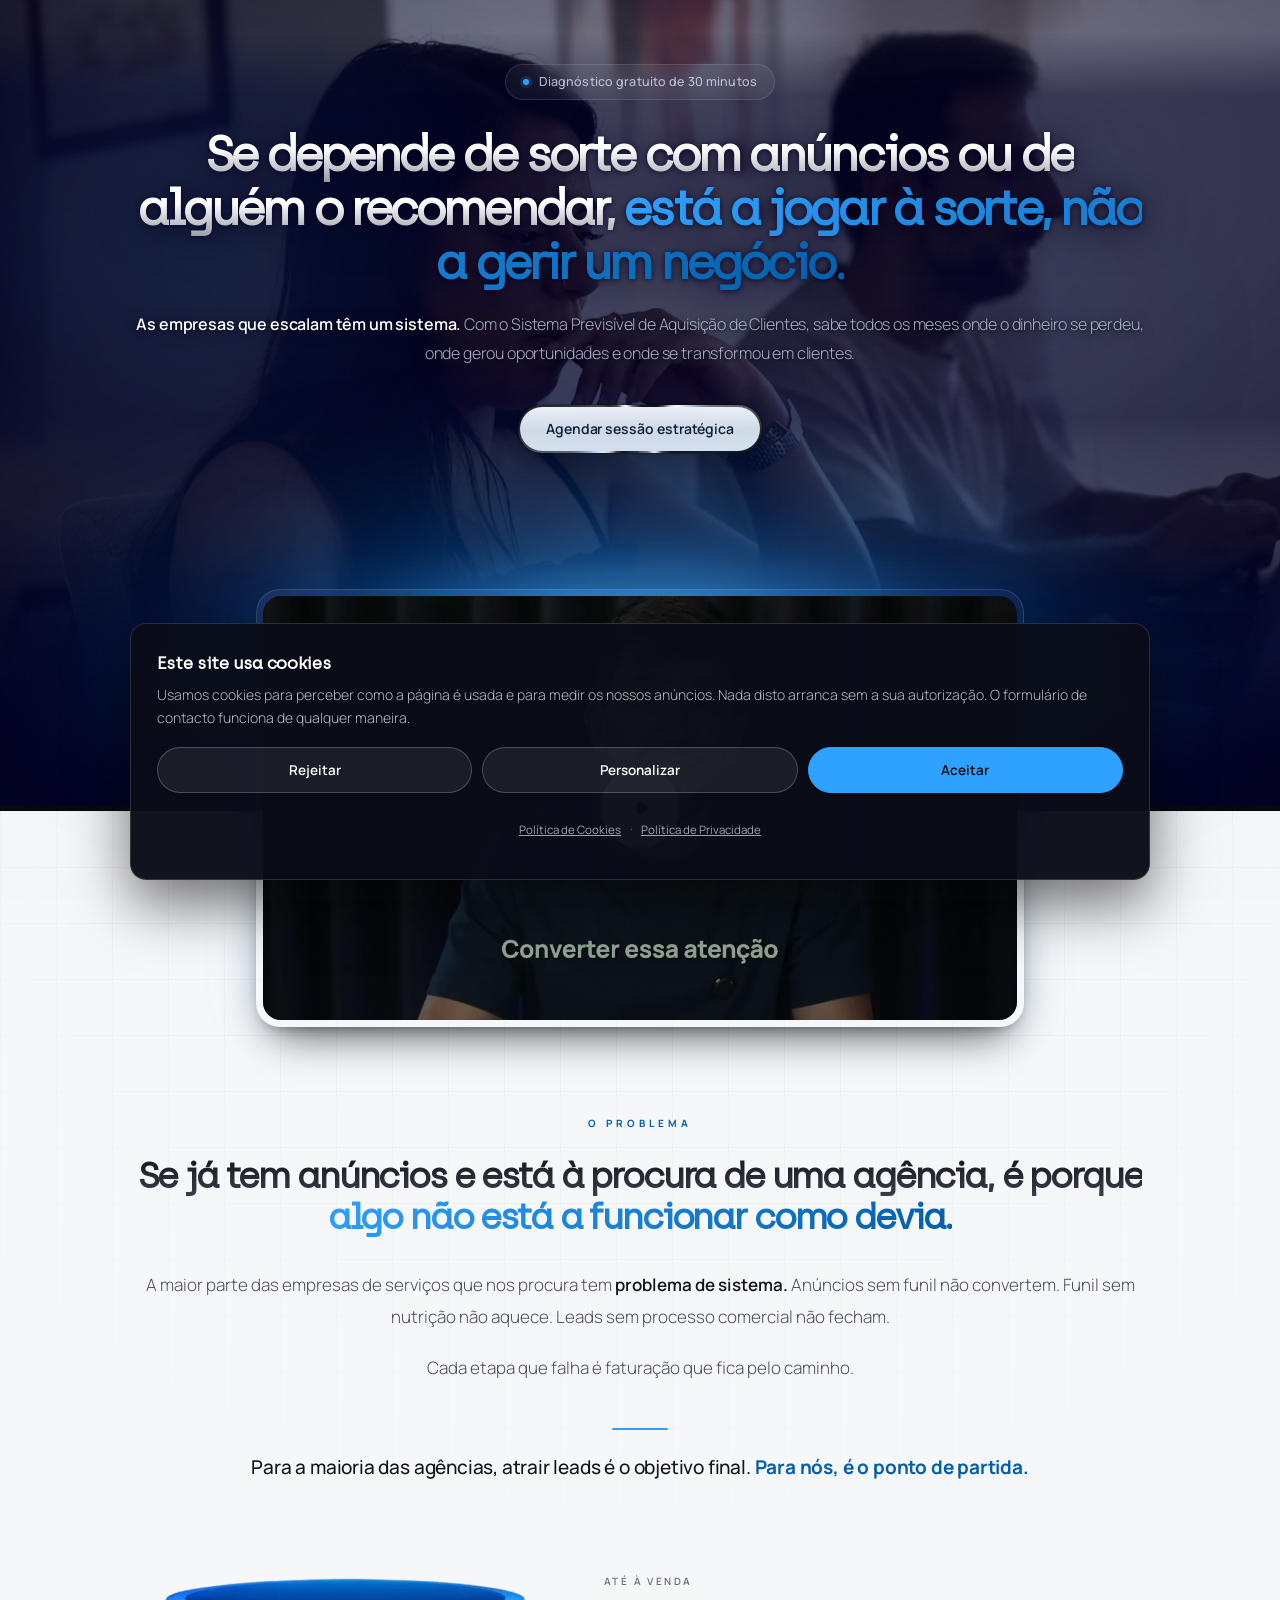
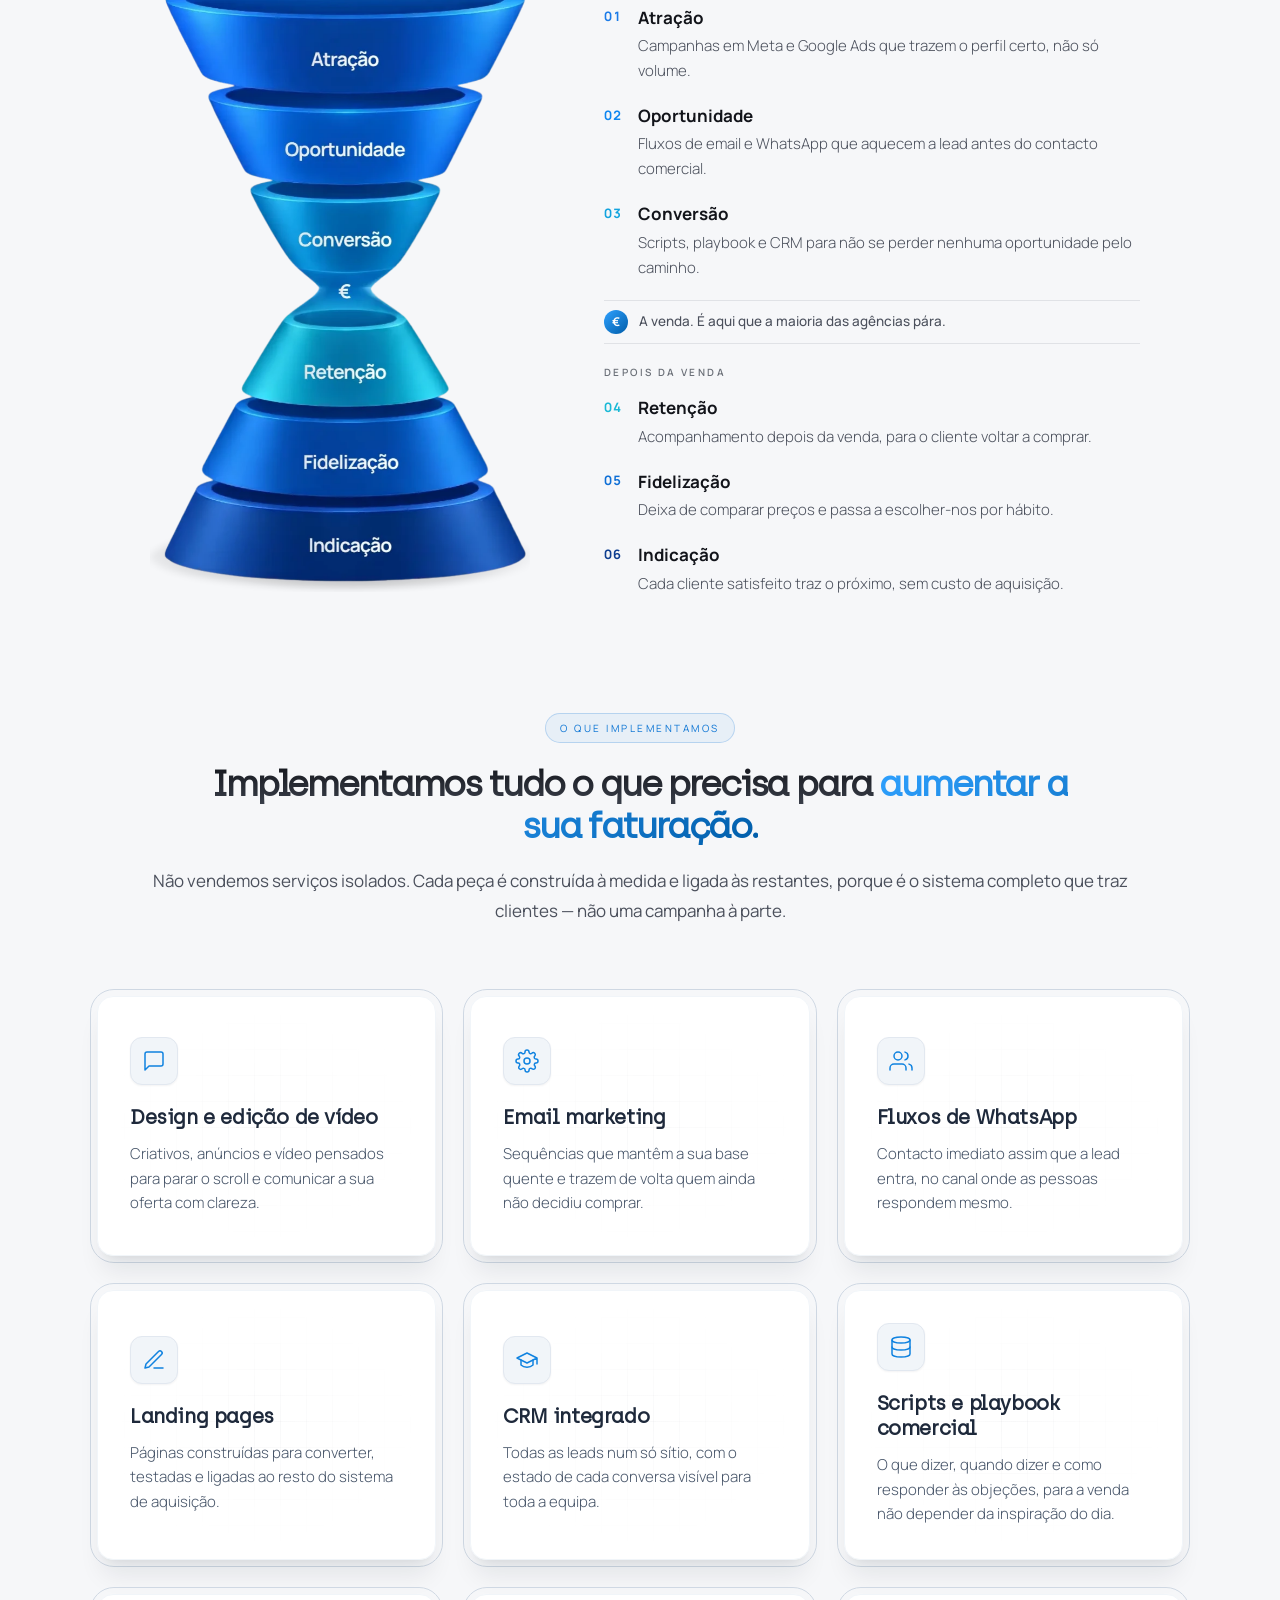
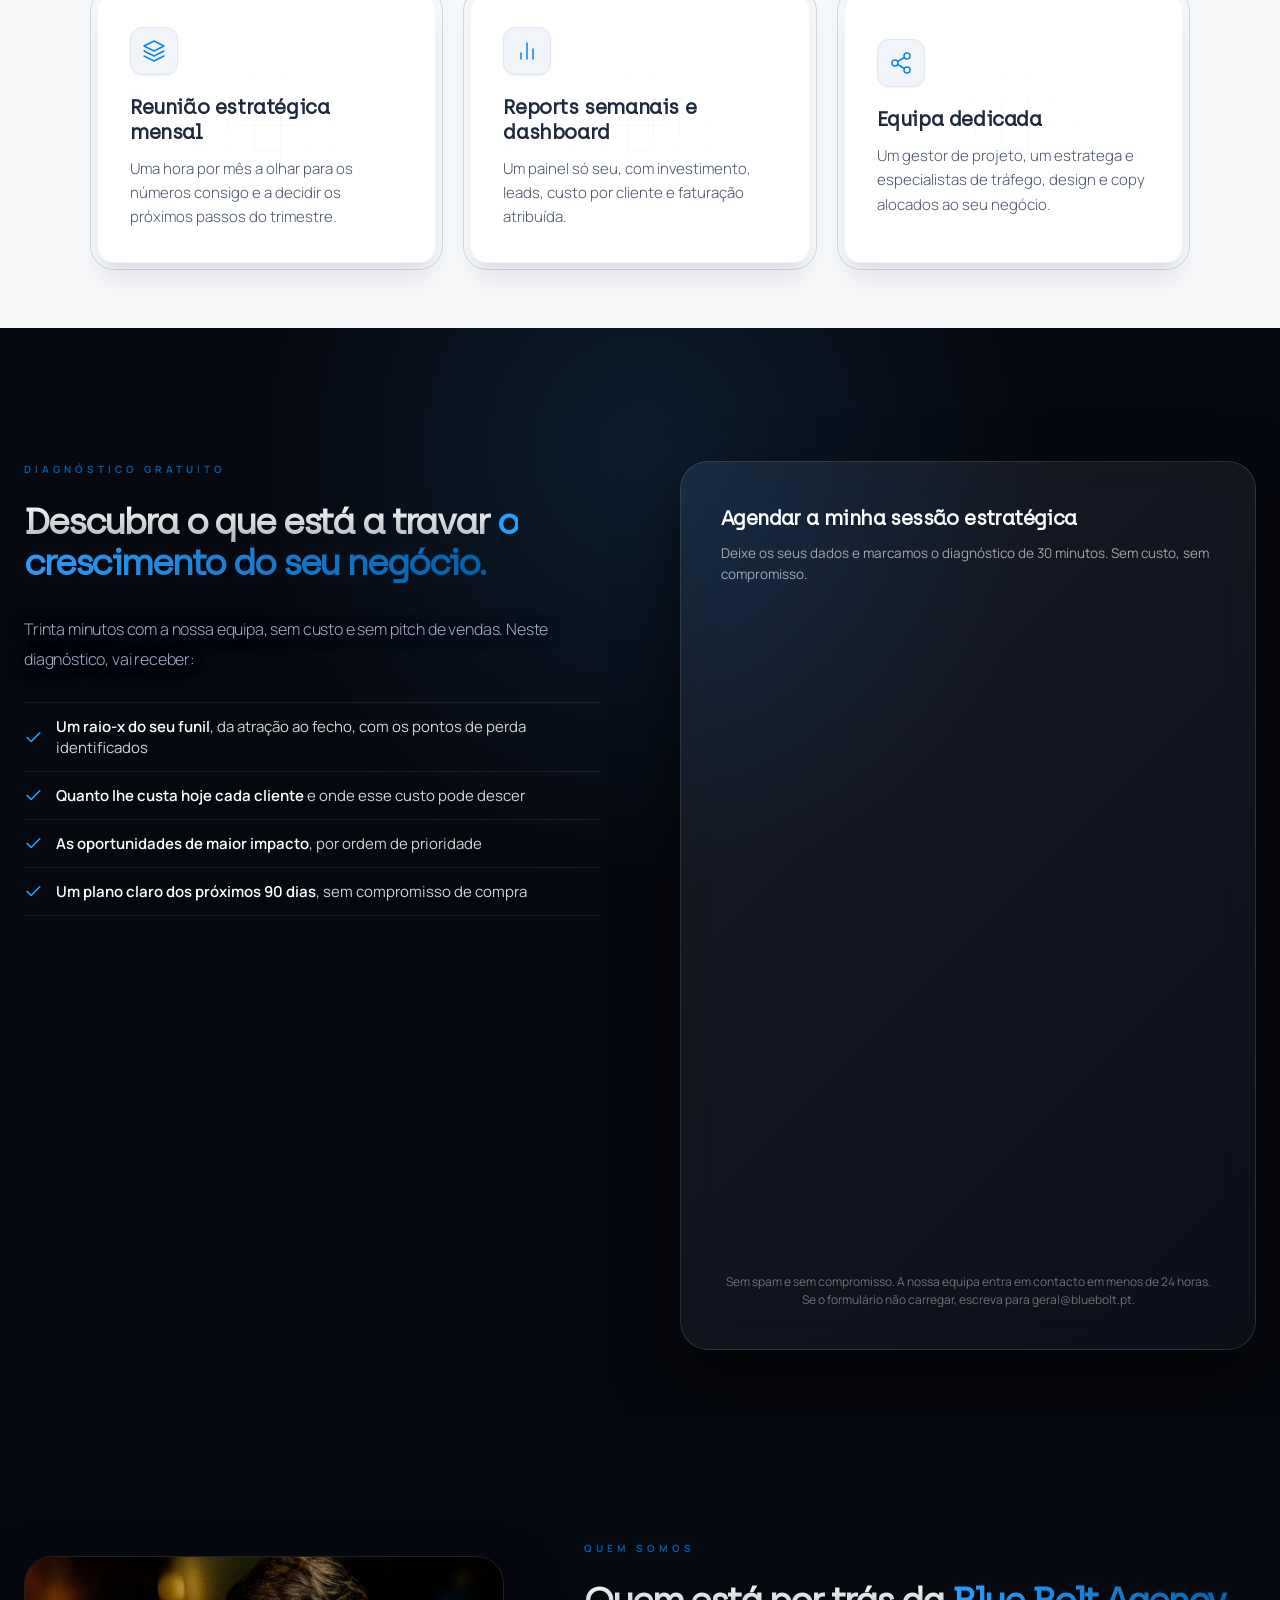
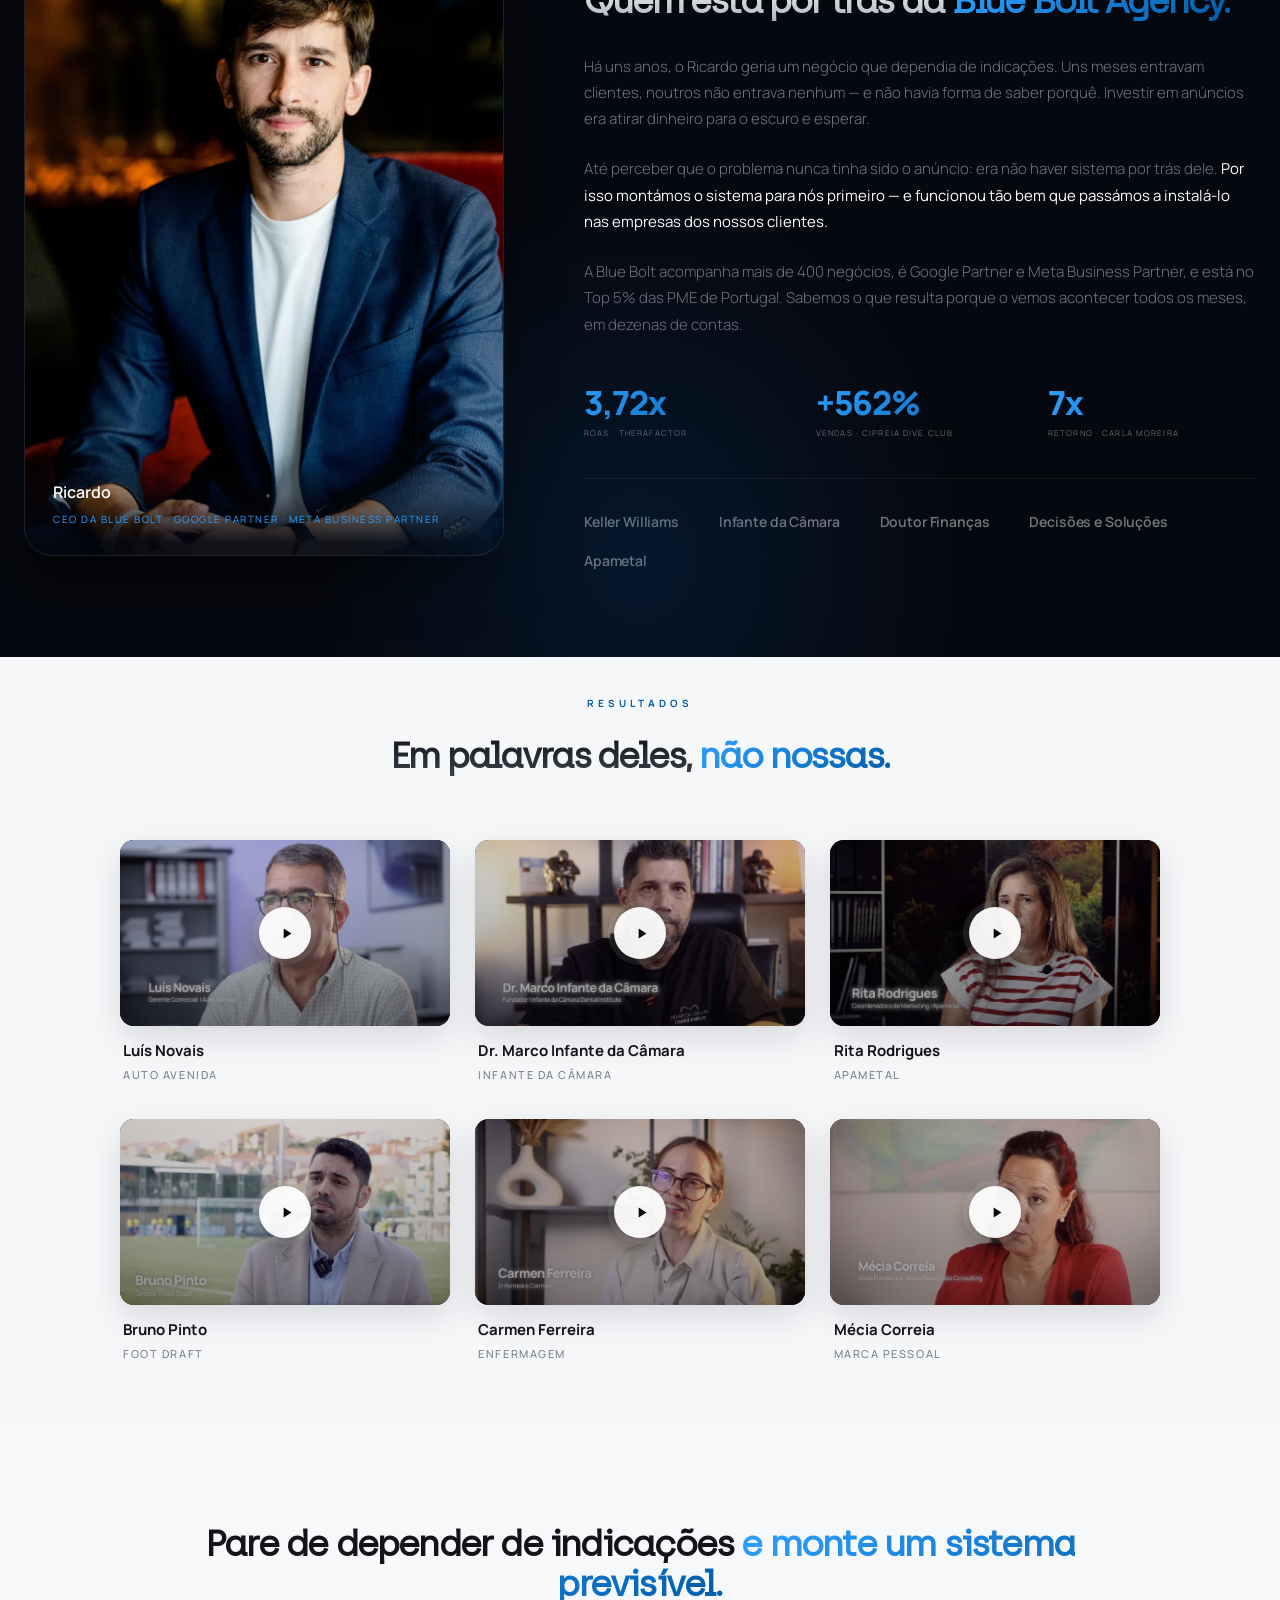
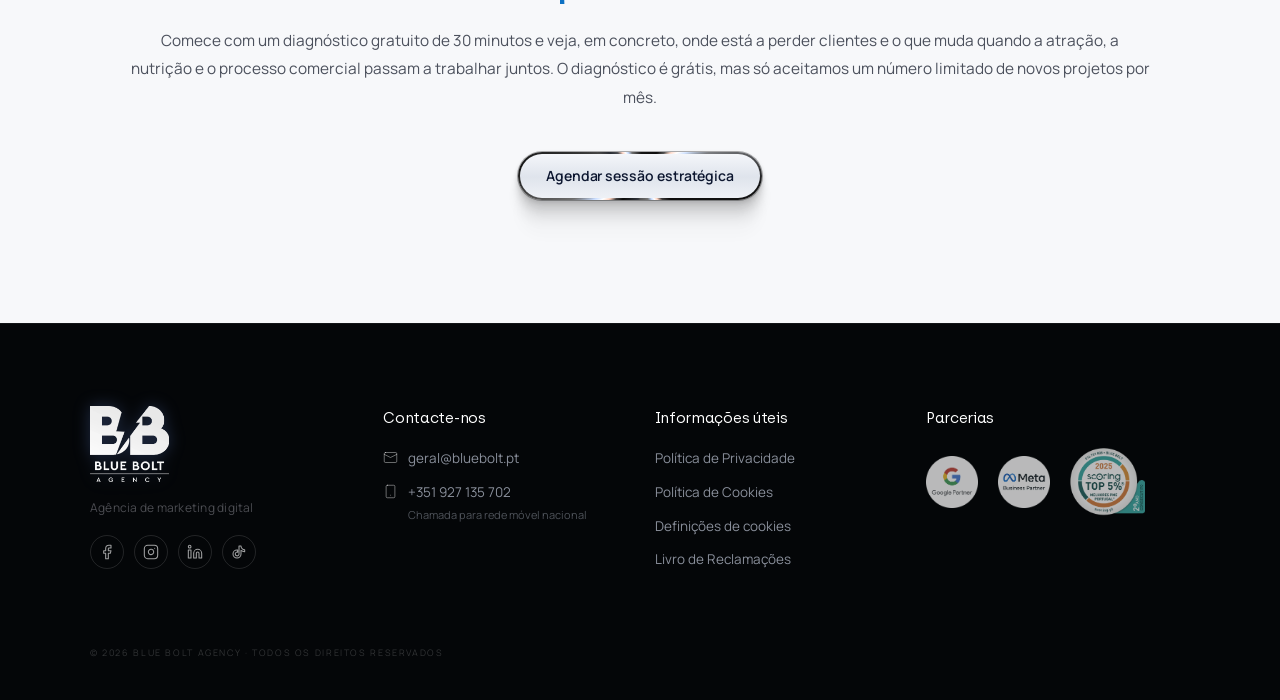
==== commit d5f8d7c9: "A pagina do Google fala a quem esta a comparar agencias Os anuncios convertem no Meta e nao no Googl" ====
--- a/lp-v2/index.html
+++ b/lp-v2/index.html
@@ -3377,6 +3377,53 @@
   .ck-botoes{ flex-direction:column; }
   .ck-texto{ font-size:13.5px; }
 }
+
+/* ══ Prova no hero — so a versao do Google a usa ══
+   Quem chega pelo Google pesquisou uma categoria ("agência de marketing
+   digital") e esta a comparar fornecedores com varios separadores abertos.
+   As perguntas sao: e uma agencia a serio, o que a distingue, quem ja
+   confiou. As credenciais e os numeros respondem as tres no primeiro
+   ecra, em vez de so aparecerem depois do formulario.
+   Vao em texto e nao em imagem: a 40px de altura o selo do Scoring e um
+   borrao e o "Google Partner" da imagem nao se le; a palavra le-se. Os
+   selos verdadeiros continuam no rodape. */
+.hero-prova{
+  display:flex;flex-direction:column;align-items:center;gap:.95rem;
+  margin-top:-1.35rem;margin-bottom:2.75rem;
+}
+.hero-prova-selos{ display:flex;flex-wrap:wrap;justify-content:center;gap:.45rem; }
+.hero-prova-selos span{
+  font-family:'Manrope',sans-serif;font-size:11.5px;font-weight:600;letter-spacing:.02em;
+  color:rgba(255,255,255,.88);
+  padding:.36rem .8rem;border-radius:9999px;
+  border:1px solid rgba(255,255,255,.16);background:rgba(255,255,255,.07);
+  backdrop-filter:blur(6px);
+  text-shadow:0 1px 2px rgba(0,1,34,.6);
+}
+.hero-prova-nums{ display:flex;flex-wrap:wrap;justify-content:center;gap:.6rem 1.9rem;list-style:none;margin:0;padding:0; }
+.hero-prova-nums li{ display:flex;align-items:baseline;gap:.4rem;font-family:'Manrope',sans-serif; }
+.hero-prova-nums b{
+  font-weight:800;font-size:21px;letter-spacing:-.03em;line-height:1;
+  background:var(--brand-grad);-webkit-background-clip:text;-webkit-text-fill-color:transparent;background-clip:text;
+  filter:drop-shadow(0 1px 2px rgba(0,1,34,.7));
+}
+.hero-prova-nums span{ font-size:10.5px;letter-spacing:.14em;text-transform:uppercase;color:rgba(255,255,255,.6);text-shadow:0 1px 2px rgba(0,1,34,.6); }
+/* Com "Quem somos" antes do formulario, as costuras de baixo passam a
+   juntar outros paddings: medido tinta-a-tinta, quem-somos→formulario dava
+   238px (a referencia do /meta/ e 220) e formulario→testemunhos 159 (183).
+   No telemovel, 198 contra 170. Acerta-se so aqui, sem tocar no /meta/. */
+html[data-canal="google"] #autoridade{ padding-bottom:calc(var(--ritmo) - 18px); }
+html[data-canal="google"] #guia{ padding-bottom:calc(var(--ritmo) * .75 + 24px); }
+@media(max-width:768px){
+  html[data-canal="google"] #autoridade{ padding-bottom:calc(var(--ritmo) - 29px); }
+  html[data-canal="google"] #guia{ padding-top:calc(var(--ritmo) + 32px);padding-bottom:calc(var(--ritmo) - 9px); }
+}
+@media(max-width:640px){
+  .hero-prova{ margin-top:-.6rem;margin-bottom:2.25rem;gap:.8rem; }
+  .hero-prova-selos span{ font-size:11px;padding:.32rem .7rem; }
+  .hero-prova-nums{ gap:.5rem 1.2rem; }
+  .hero-prova-nums b{ font-size:19px; }
+}
 </style>
 </head>
 <body>
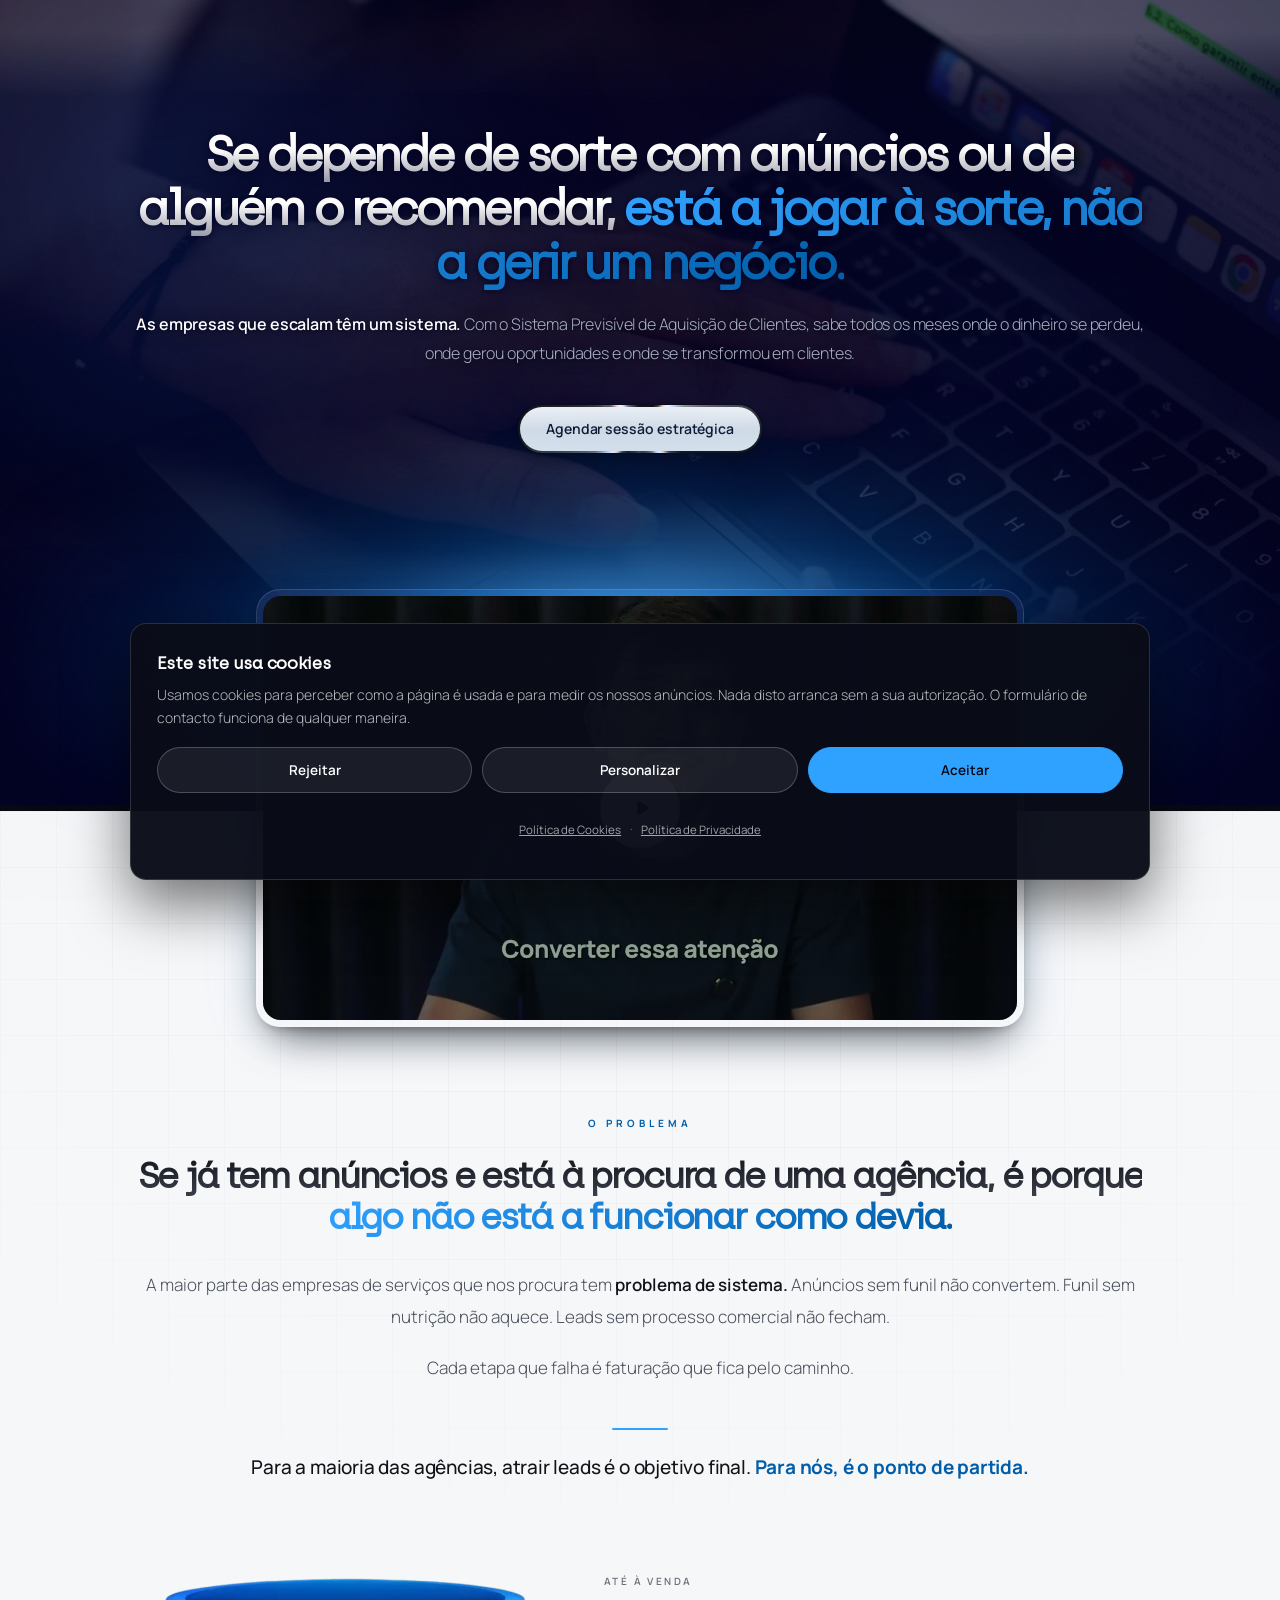
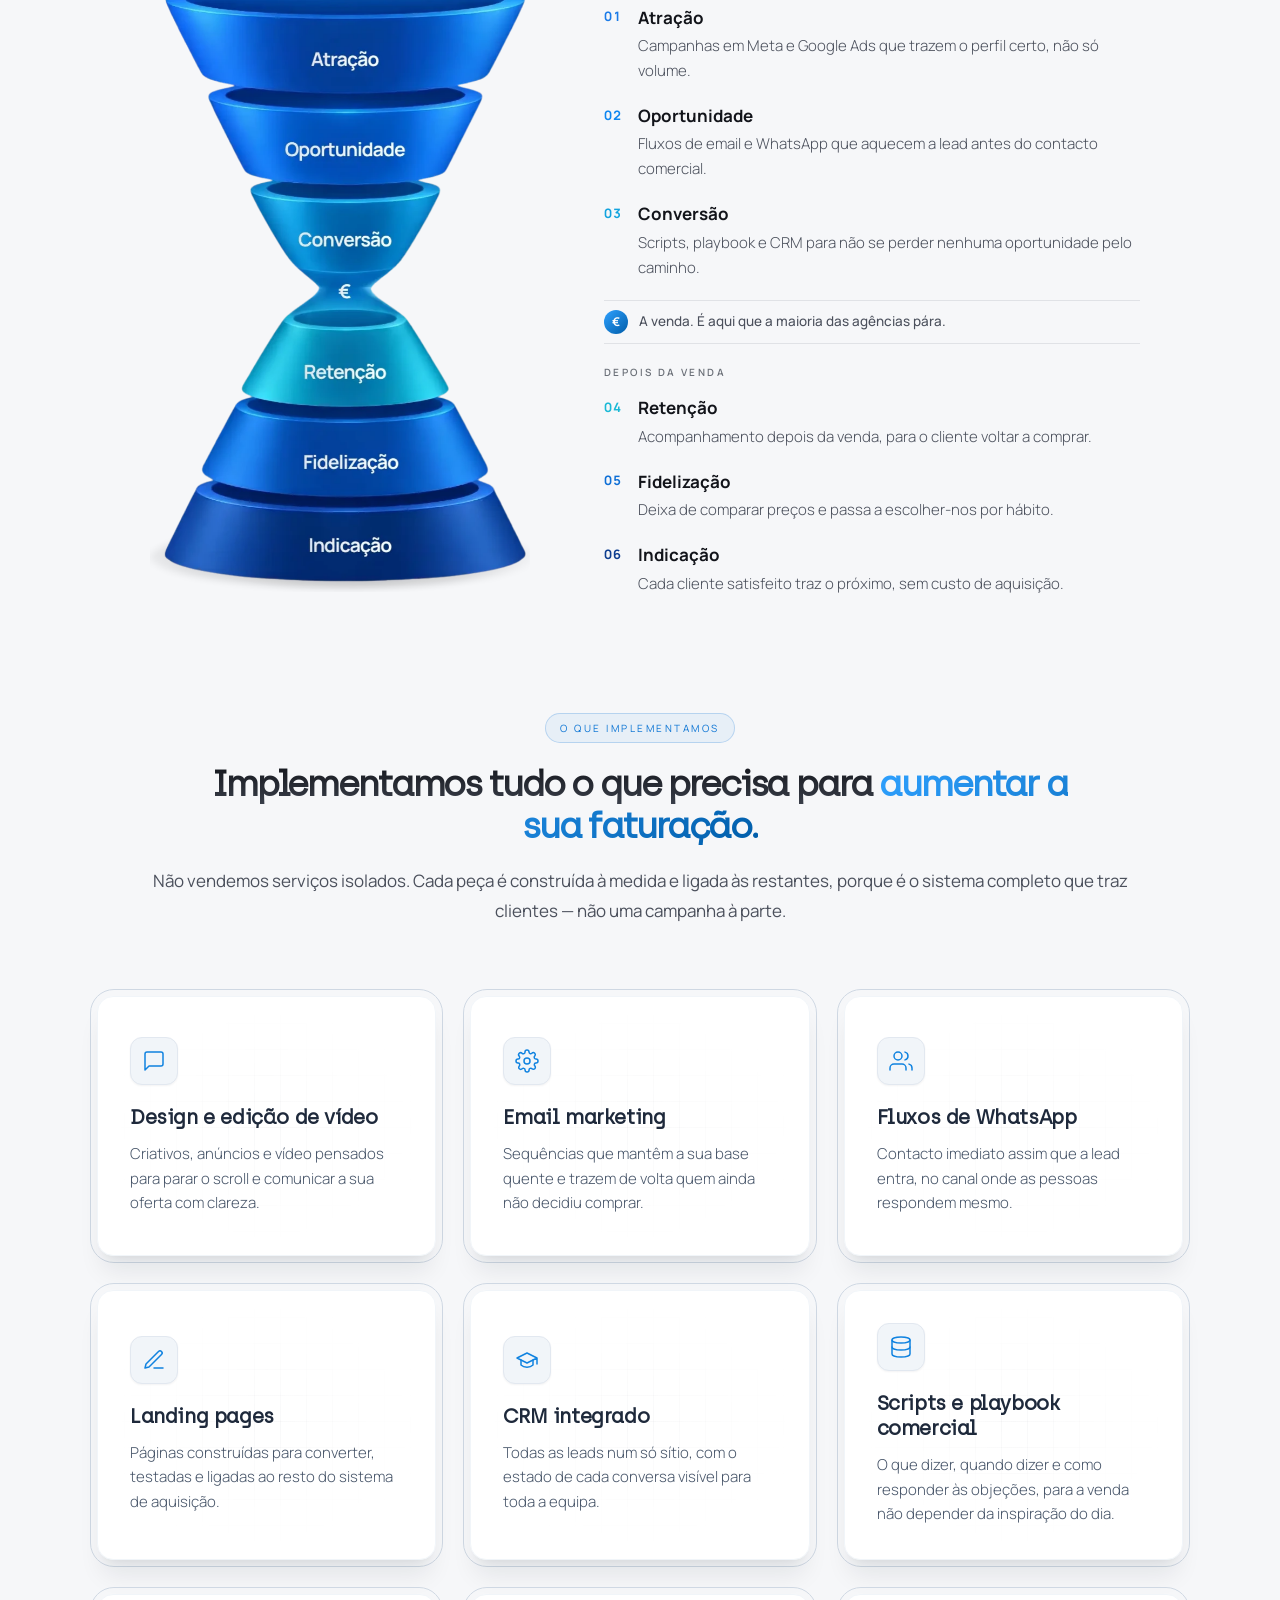
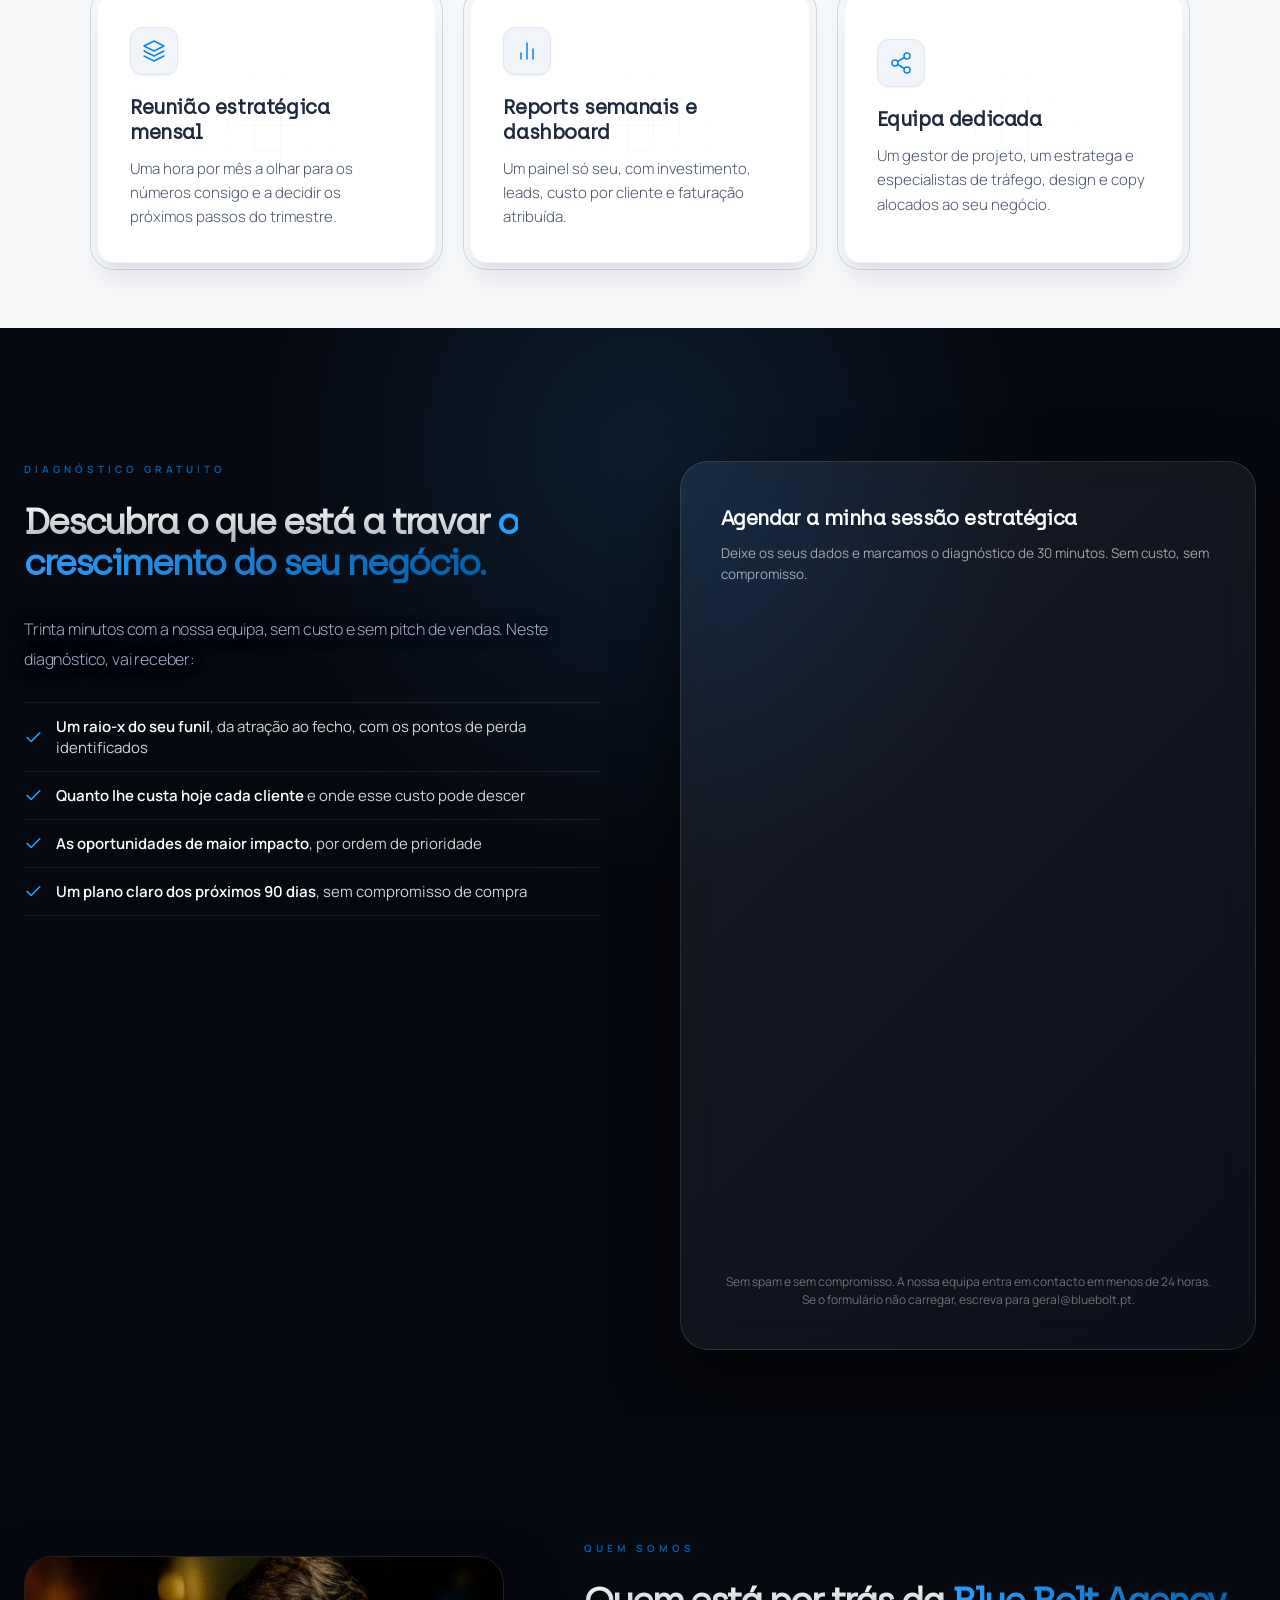
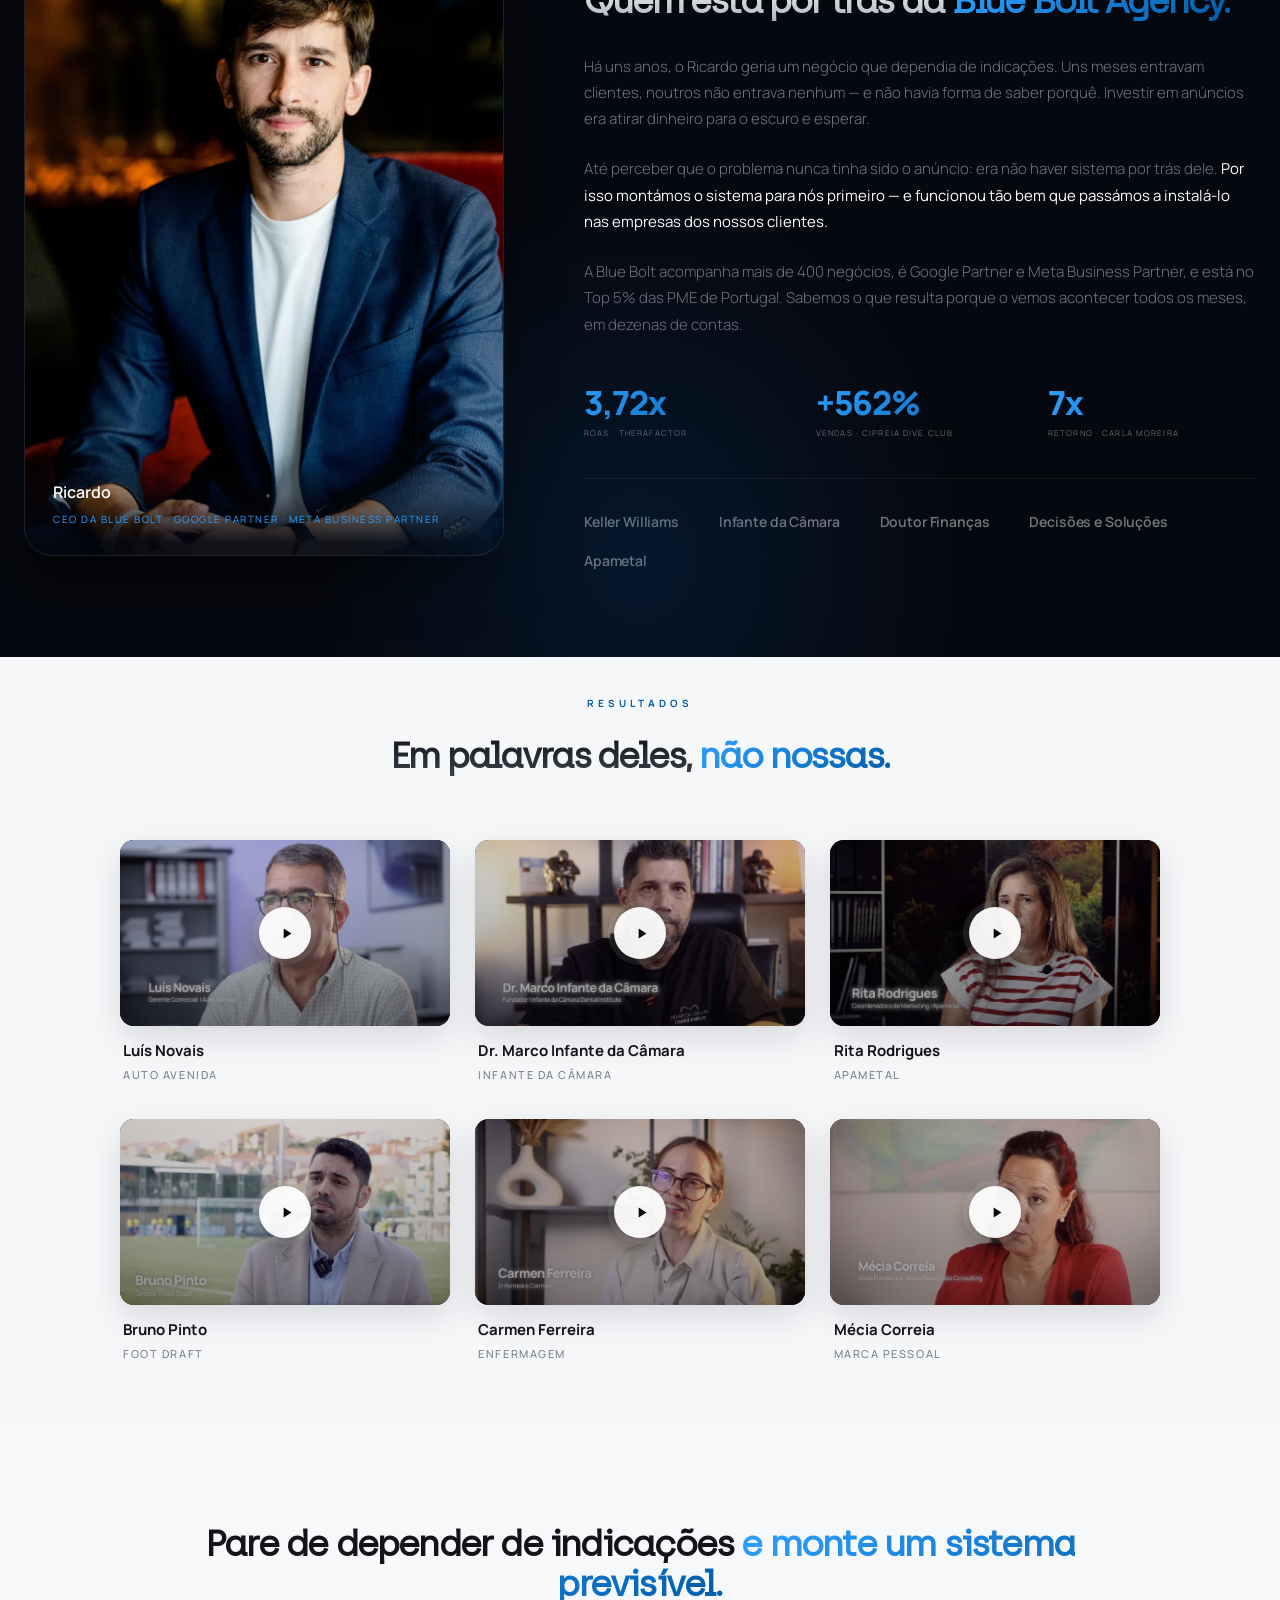
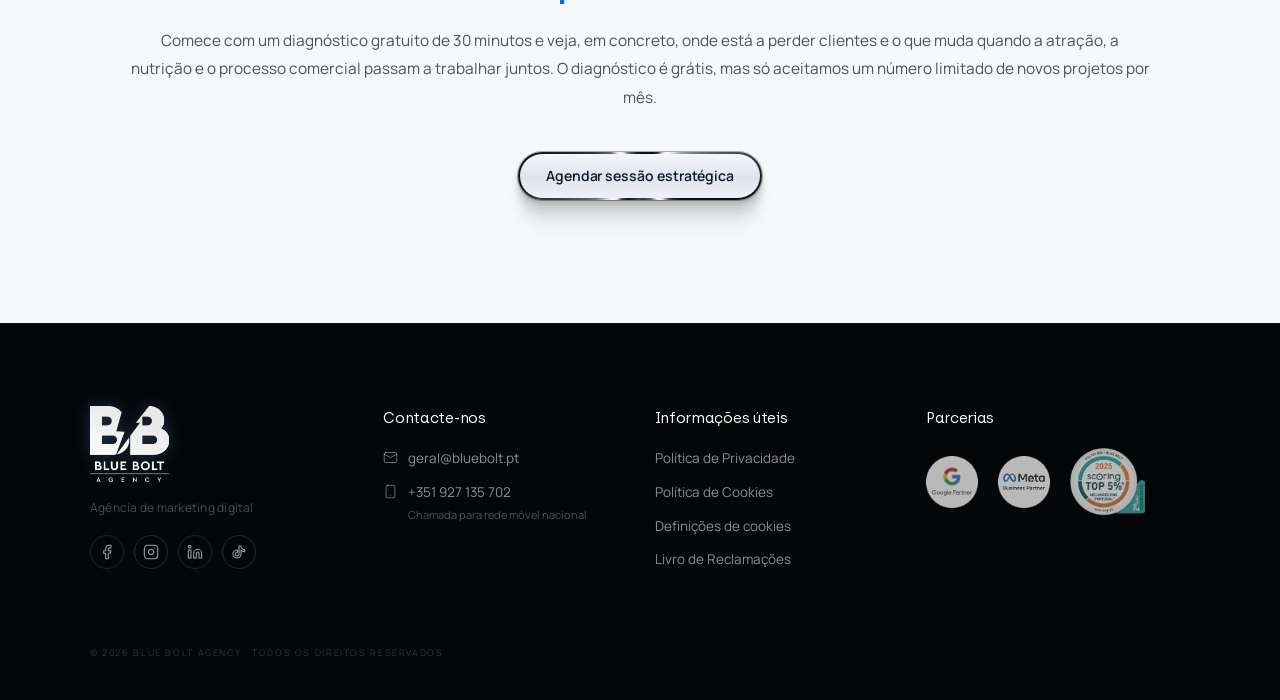
==== commit e17f4376: "Veu do hero mais fechado, nas duas paginas O gancho lia-se pouco sobre o video. Medido com o video p" ====
--- a/lp-v2/index.html
+++ b/lp-v2/index.html
@@ -2179,22 +2179,28 @@
   --faixa-b:   52%;
   --faixa-fim: 64%;
   background:
-    /* 1. A faixa por tras do texto. O erro anterior era ter o ponto mais
+    /* 1. A faixa por tras do texto. Subiu de .48 para .64 (e a base de
+          .38/.50 para .48/.60) a pedido: o titulo lia-se pouco sobre o
+          video. Medido com o video parado no primeiro fotograma, o pior
+          pixel por baixo do titulo dava 3,25:1 para as palavras a azul —
+          passa o minimo de texto grande, mas sem folga nenhuma; e a
+          folga que faz a diferenca quando o video esta a mexer.
+          O erro anterior era ter o ponto mais
           claro do veu exactamente onde esta o titulo: o sitio que precisa
           de mais protecao era o que tinha menos. Esta faixa escurece so a
           altura em que ha letras, esbatida nas duas pontas para nao
           deixar aresta. */
     linear-gradient(180deg,
       rgba(0,1,34,0)   var(--faixa-ini),
-      rgba(0,1,34,.48) var(--faixa-a),
-      rgba(0,1,34,.48) var(--faixa-b),
+      rgba(0,1,34,.64) var(--faixa-a),
+      rgba(0,1,34,.64) var(--faixa-b),
       rgba(0,1,34,0)   var(--faixa-fim)),
     /* 2. A base, que fecha no #000122 solido em baixo — e ela que faz o
           halo azul da VSL ler-se como um ecra aceso. */
-    linear-gradient(180deg, rgba(0,1,34,.38) 0%, rgba(0,1,34,.50) 55%, #000122 96%),
+    linear-gradient(180deg, rgba(0,1,34,.48) 0%, rgba(0,1,34,.60) 55%, #000122 96%),
     /* 3. O halo radial, agora largo e quase limpo ao centro: com a faixa
           a tratar do texto, este so tem de fechar os cantos. */
-    radial-gradient(80% 64% at 50% 34%, rgba(0,1,34,.04), rgba(0,1,34,.52) 100%);
+    radial-gradient(80% 64% at 50% 34%, rgba(0,1,34,.06), rgba(0,1,34,.58) 100%);
 }
 @media(max-width:860px){
   .hero-bg-veil{ --faixa-ini:3%; --faixa-a:10%; --faixa-b:70%; --faixa-fim:82%; }
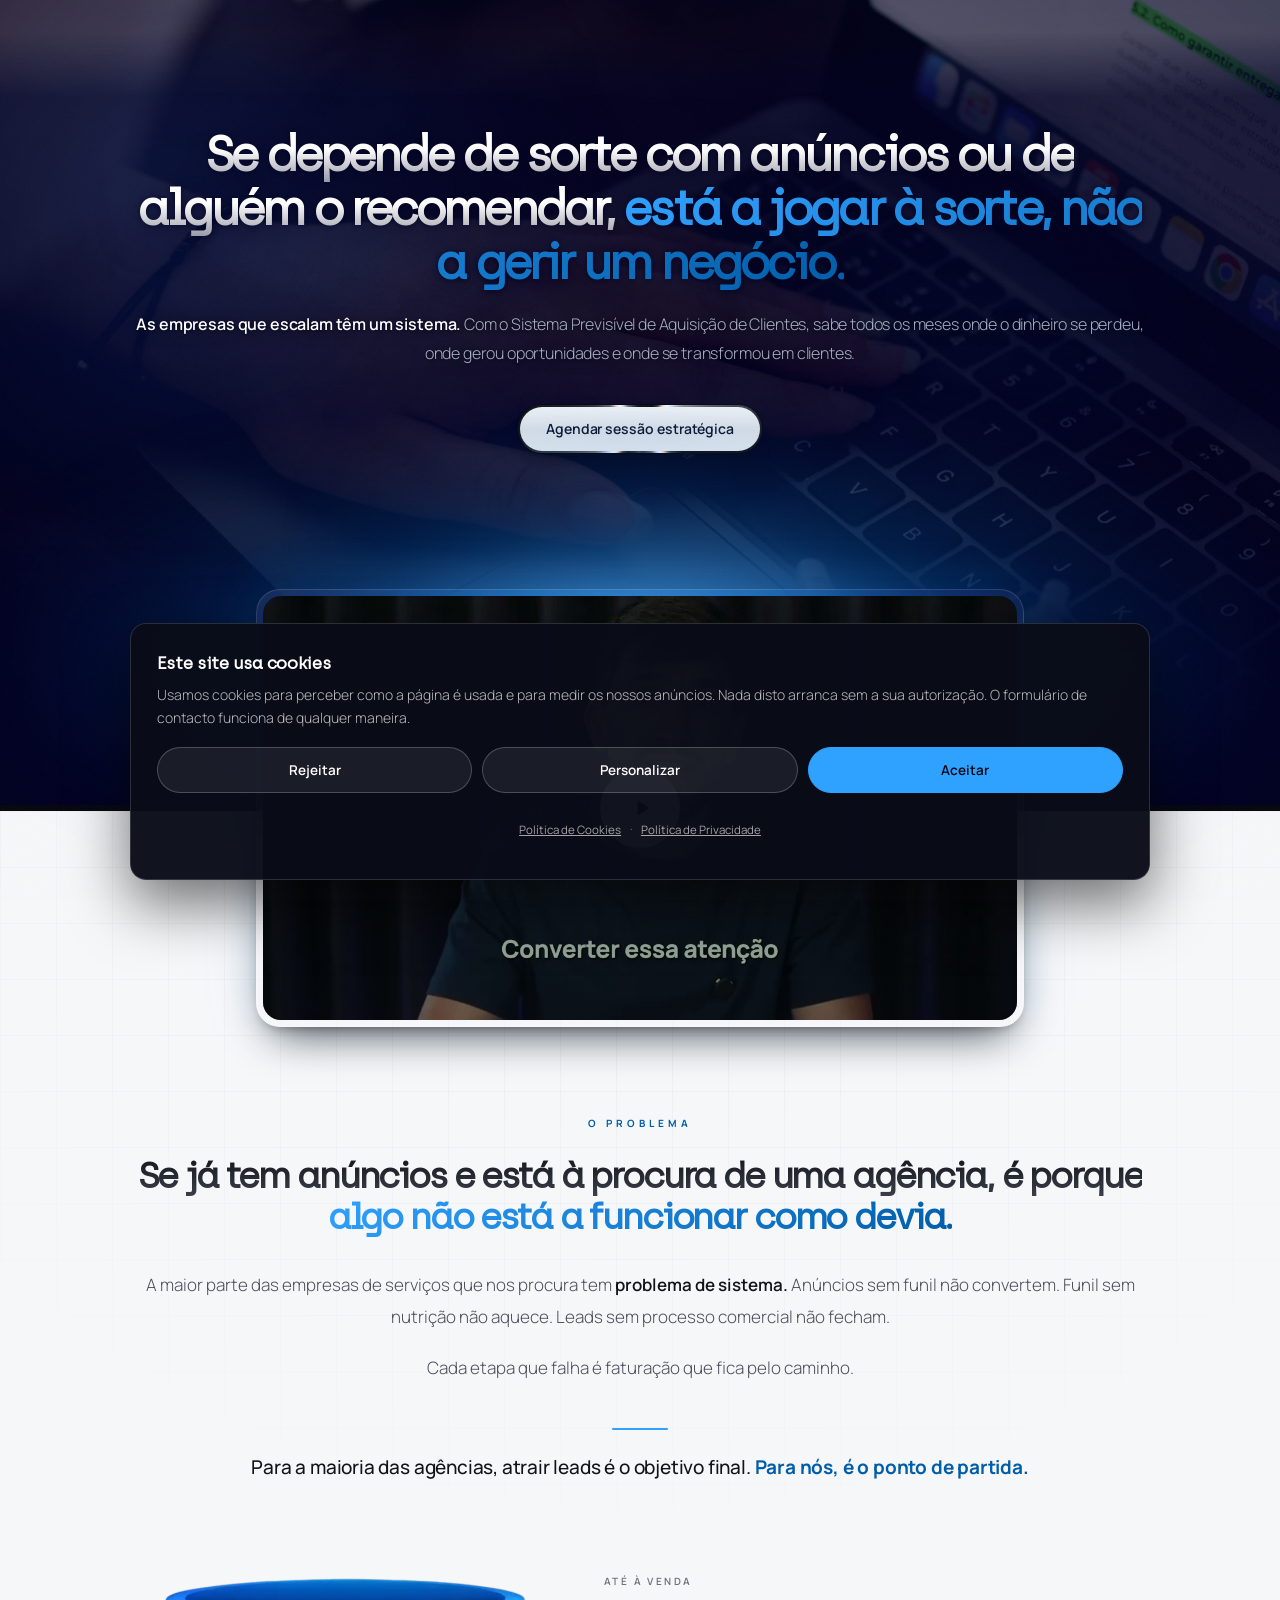
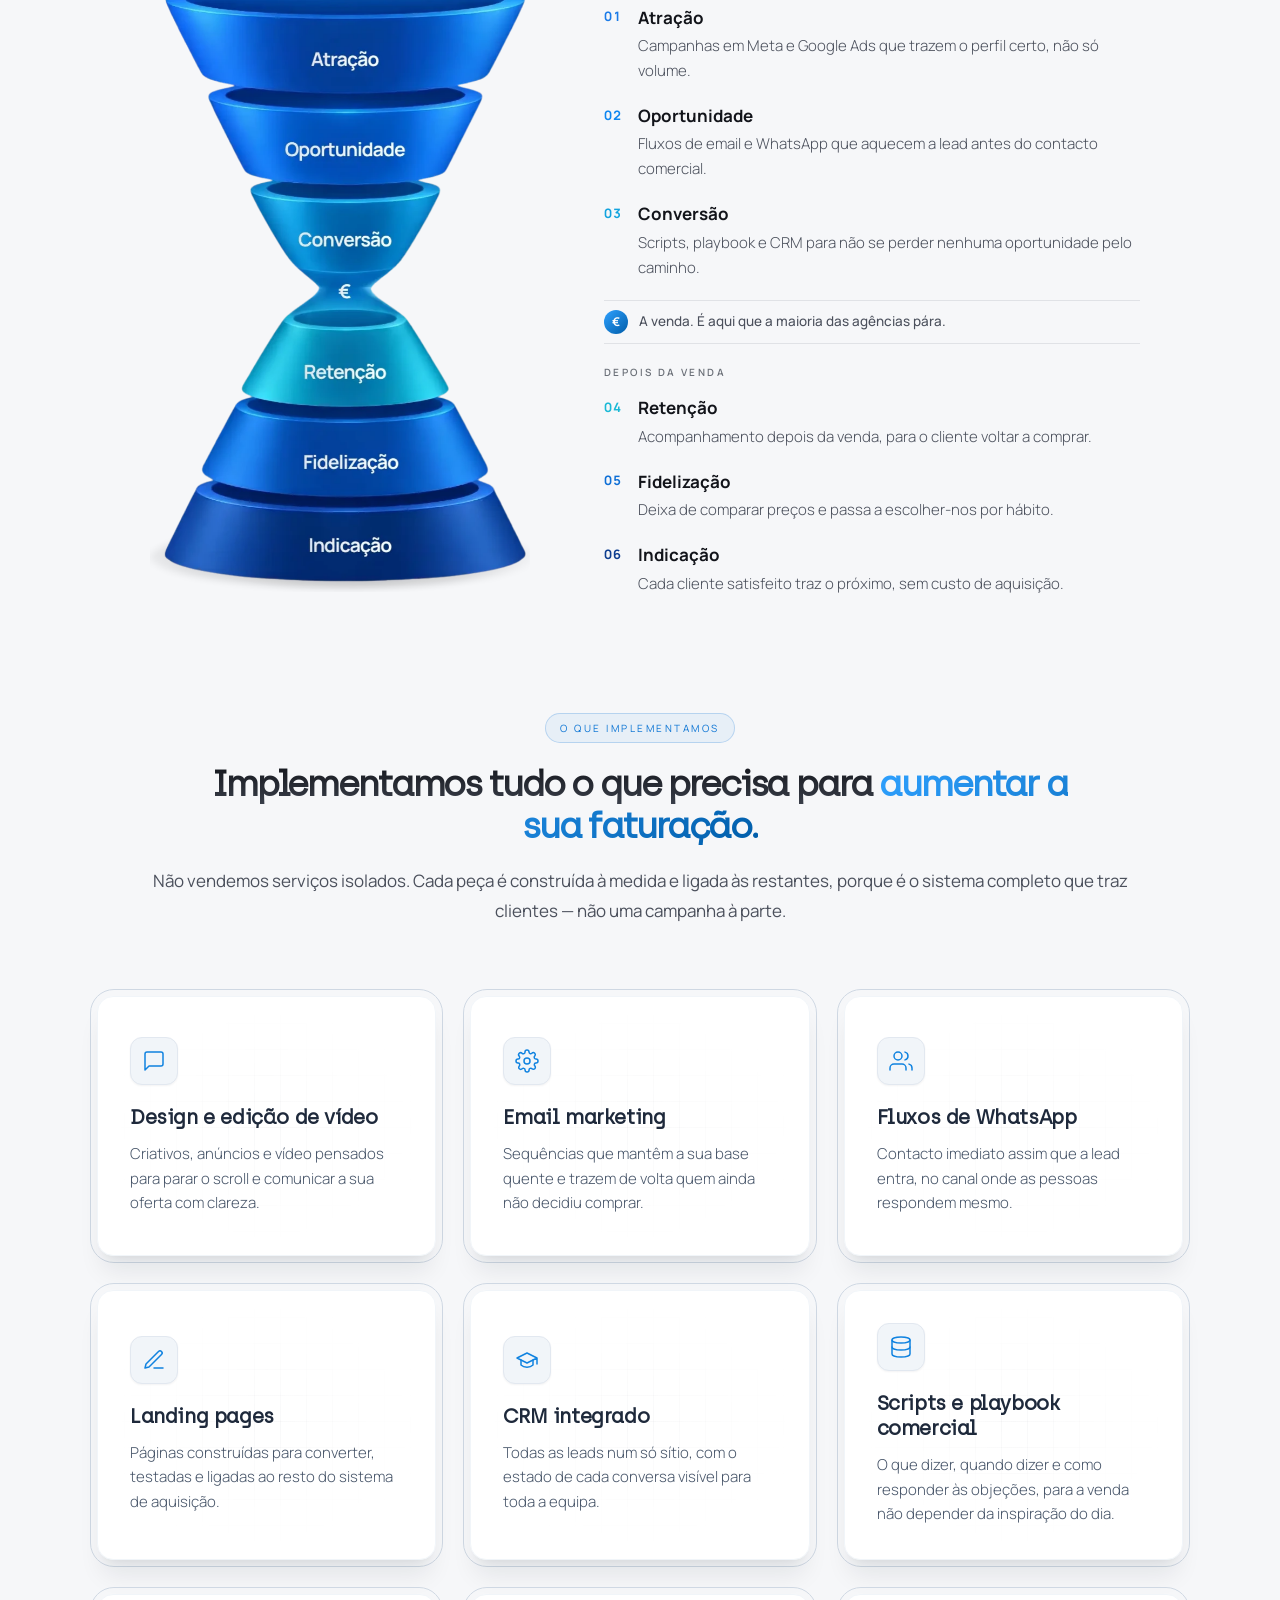
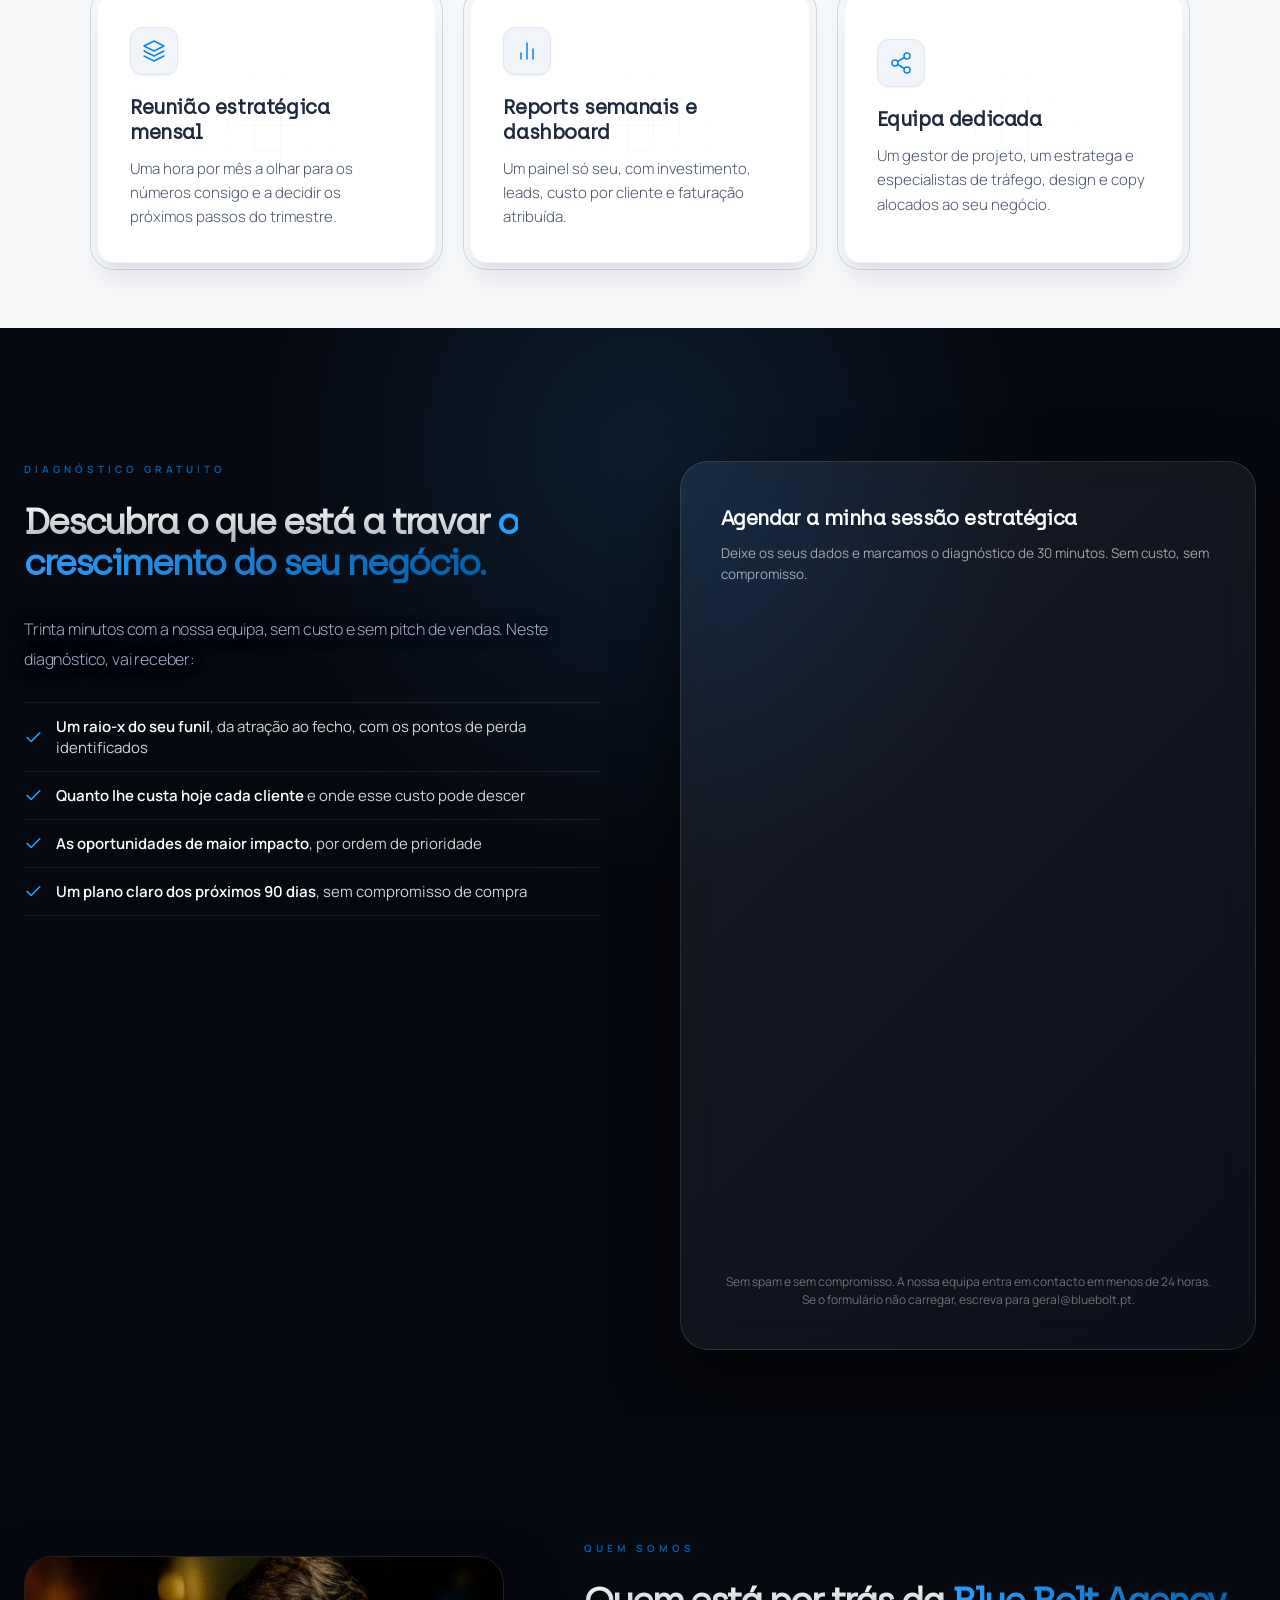
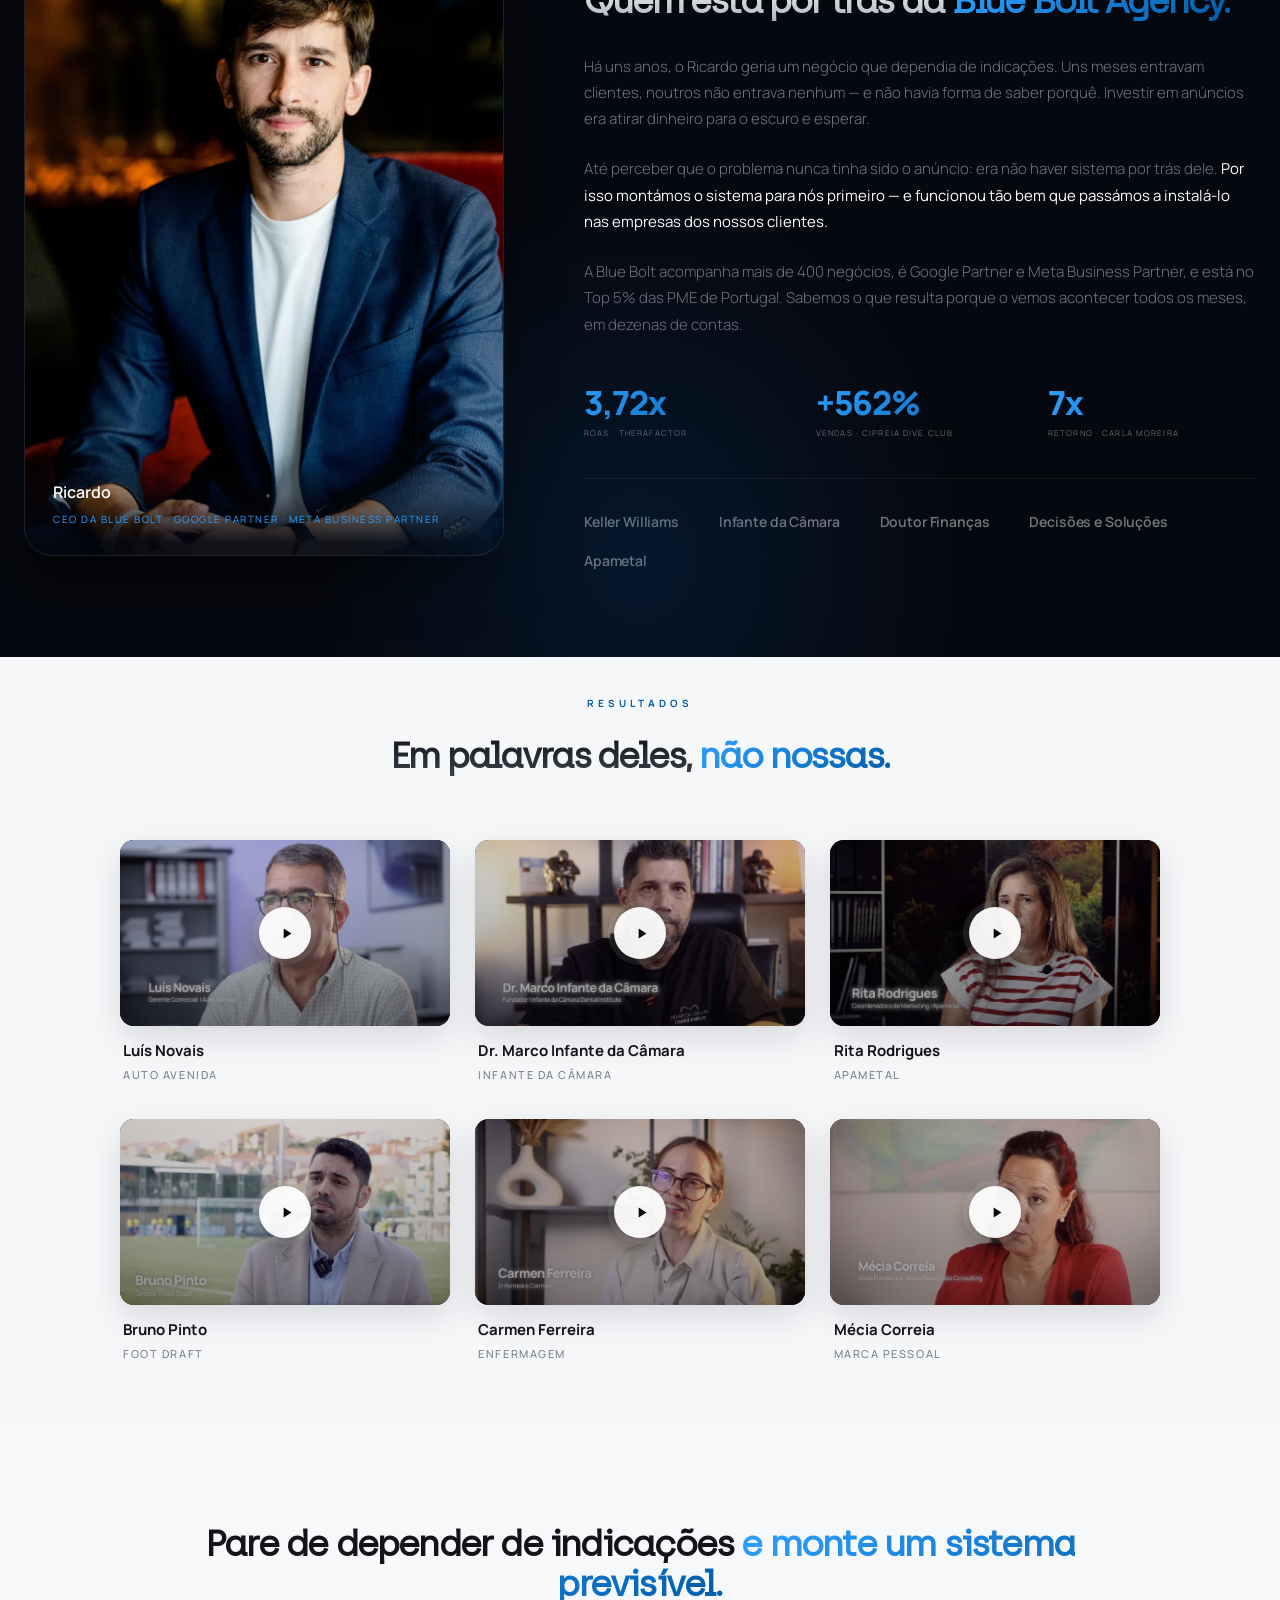
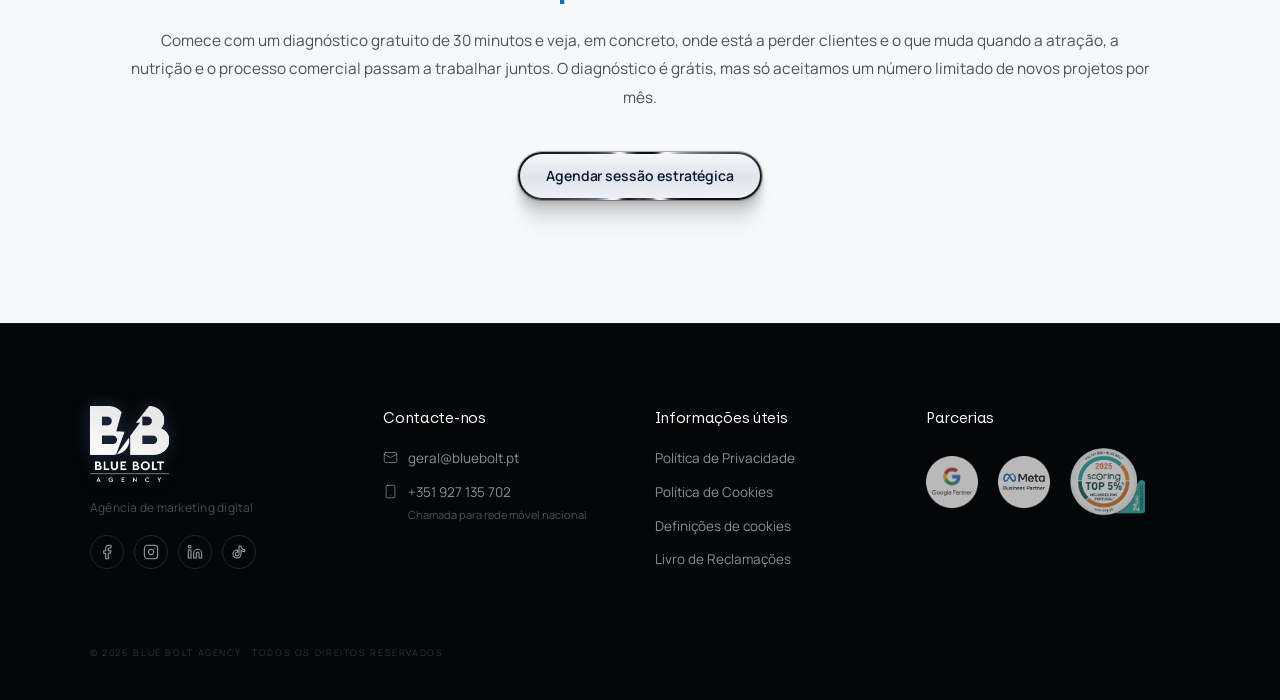
==== commit 885f2e74: "Fora as pilulas das credenciais no hero do Google Repetiam o subtitulo palavra por palavra — "Google" ====
--- a/lp-v2/index.html
+++ b/lp-v2/index.html
@@ -3388,23 +3388,12 @@
    Quem chega pelo Google pesquisou uma categoria ("agência de marketing
    digital") e esta a comparar fornecedores com varios separadores abertos.
    As perguntas sao: e uma agencia a serio, o que a distingue, quem ja
-   confiou. As credenciais e os numeros respondem as tres no primeiro
-   ecra, em vez de so aparecerem depois do formulario.
-   Vao em texto e nao em imagem: a 40px de altura o selo do Scoring e um
-   borrao e o "Google Partner" da imagem nao se le; a palavra le-se. Os
-   selos verdadeiros continuam no rodape. */
+   confiou. As credenciais vao no subtitulo; por baixo do botao ficam so
+   os tres numeros — a prova que ninguem pode copiar. Houve pilulas com
+   as credenciais aqui; repetiam o subtitulo e sairam. */
 .hero-prova{
   display:flex;flex-direction:column;align-items:center;gap:.95rem;
   margin-top:-1.35rem;margin-bottom:2.75rem;
-}
-.hero-prova-selos{ display:flex;flex-wrap:wrap;justify-content:center;gap:.45rem; }
-.hero-prova-selos span{
-  font-family:'Manrope',sans-serif;font-size:11.5px;font-weight:600;letter-spacing:.02em;
-  color:rgba(255,255,255,.88);
-  padding:.36rem .8rem;border-radius:9999px;
-  border:1px solid rgba(255,255,255,.16);background:rgba(255,255,255,.07);
-  backdrop-filter:blur(6px);
-  text-shadow:0 1px 2px rgba(0,1,34,.6);
 }
 .hero-prova-nums{ display:flex;flex-wrap:wrap;justify-content:center;gap:.6rem 1.9rem;list-style:none;margin:0;padding:0; }
 .hero-prova-nums li{ display:flex;align-items:baseline;gap:.4rem;font-family:'Manrope',sans-serif; }
@@ -3426,7 +3415,6 @@
 }
 @media(max-width:640px){
   .hero-prova{ margin-top:-.6rem;margin-bottom:2.25rem;gap:.8rem; }
-  .hero-prova-selos span{ font-size:11px;padding:.32rem .7rem; }
   .hero-prova-nums{ gap:.5rem 1.2rem; }
   .hero-prova-nums b{ font-size:19px; }
 }
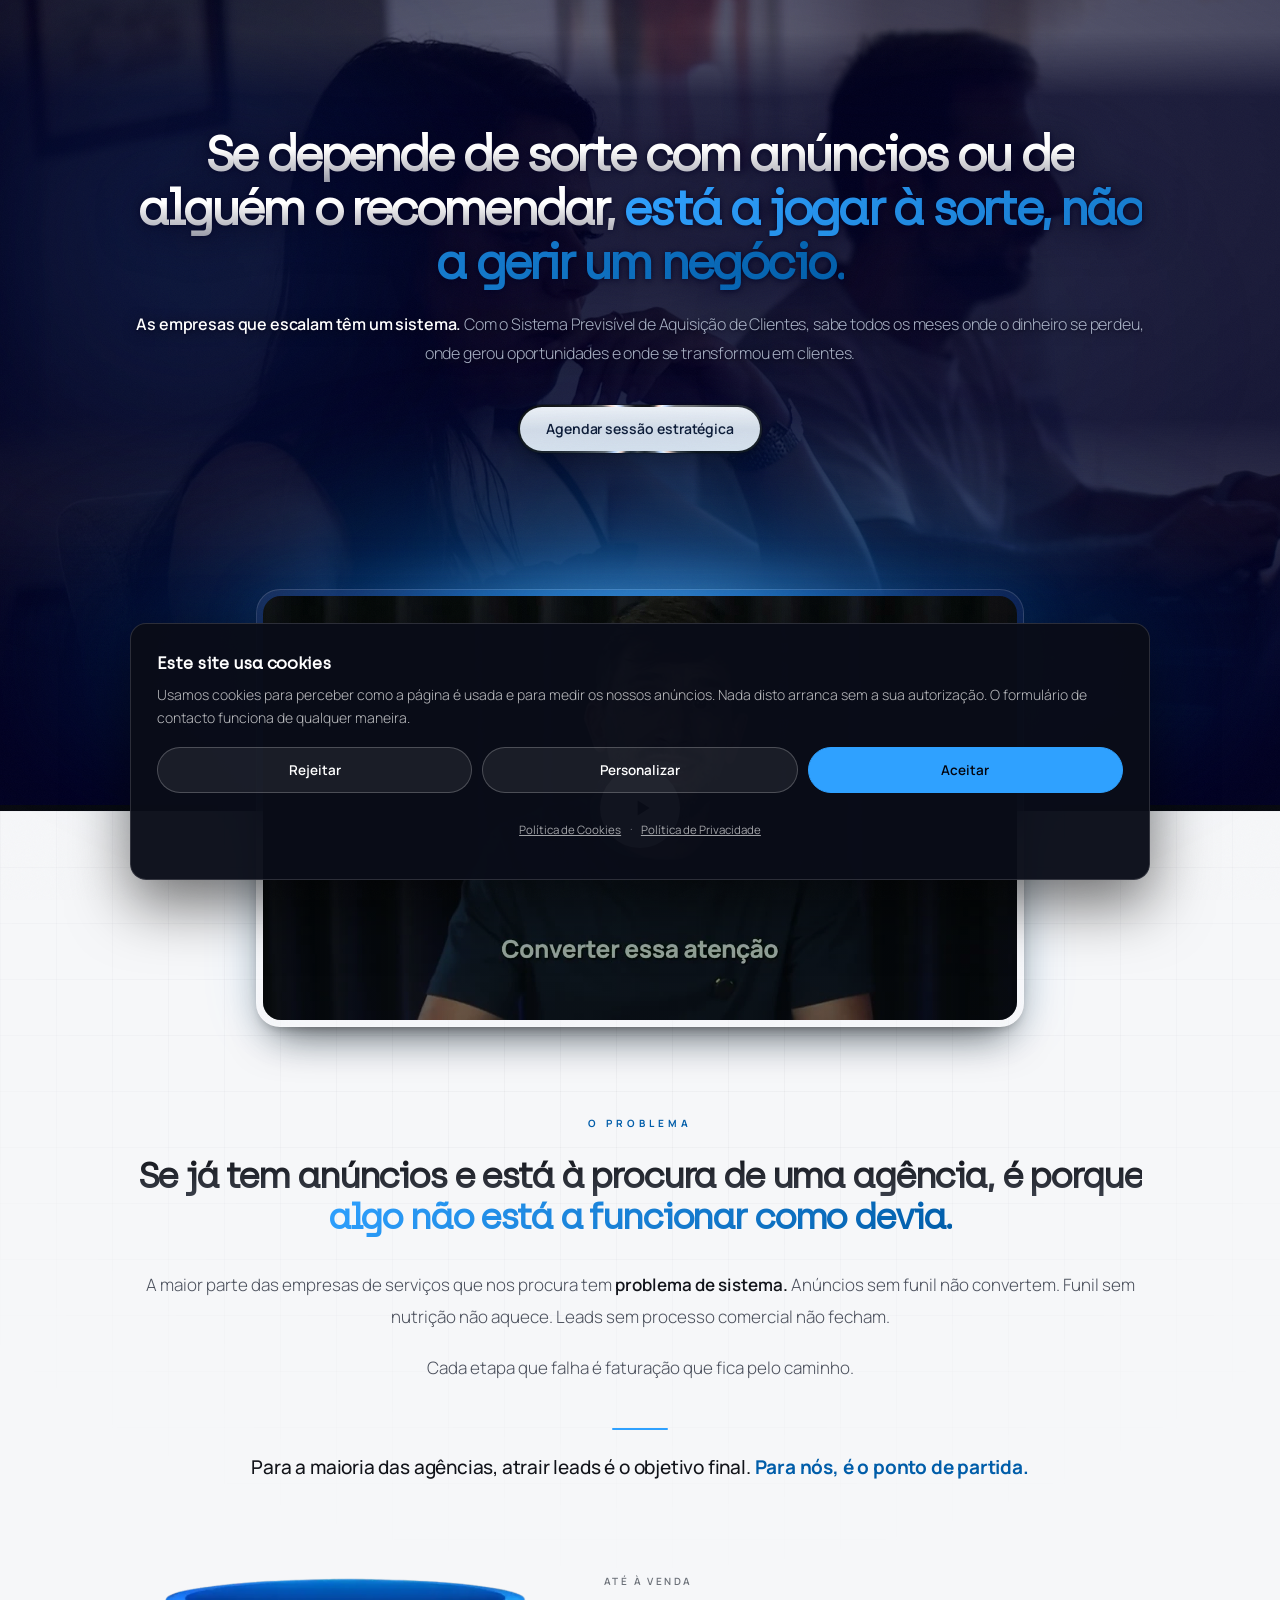
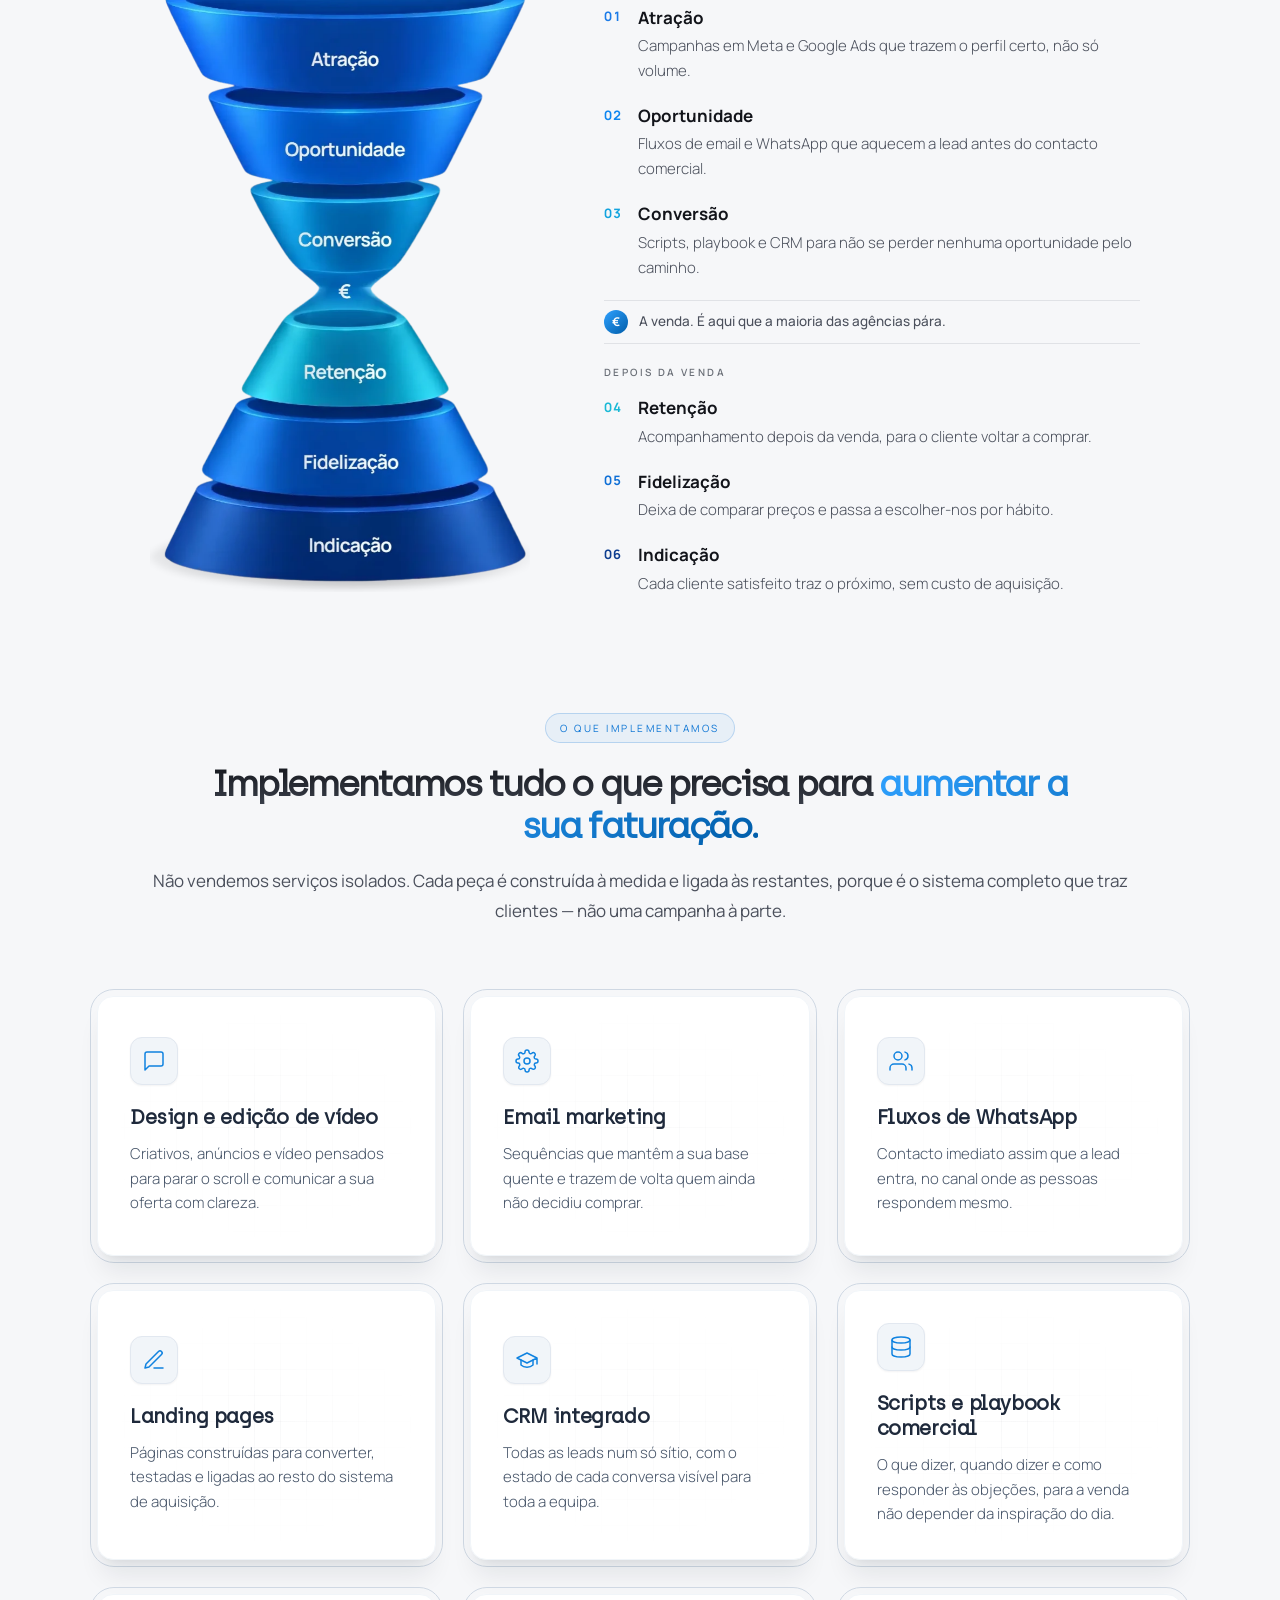
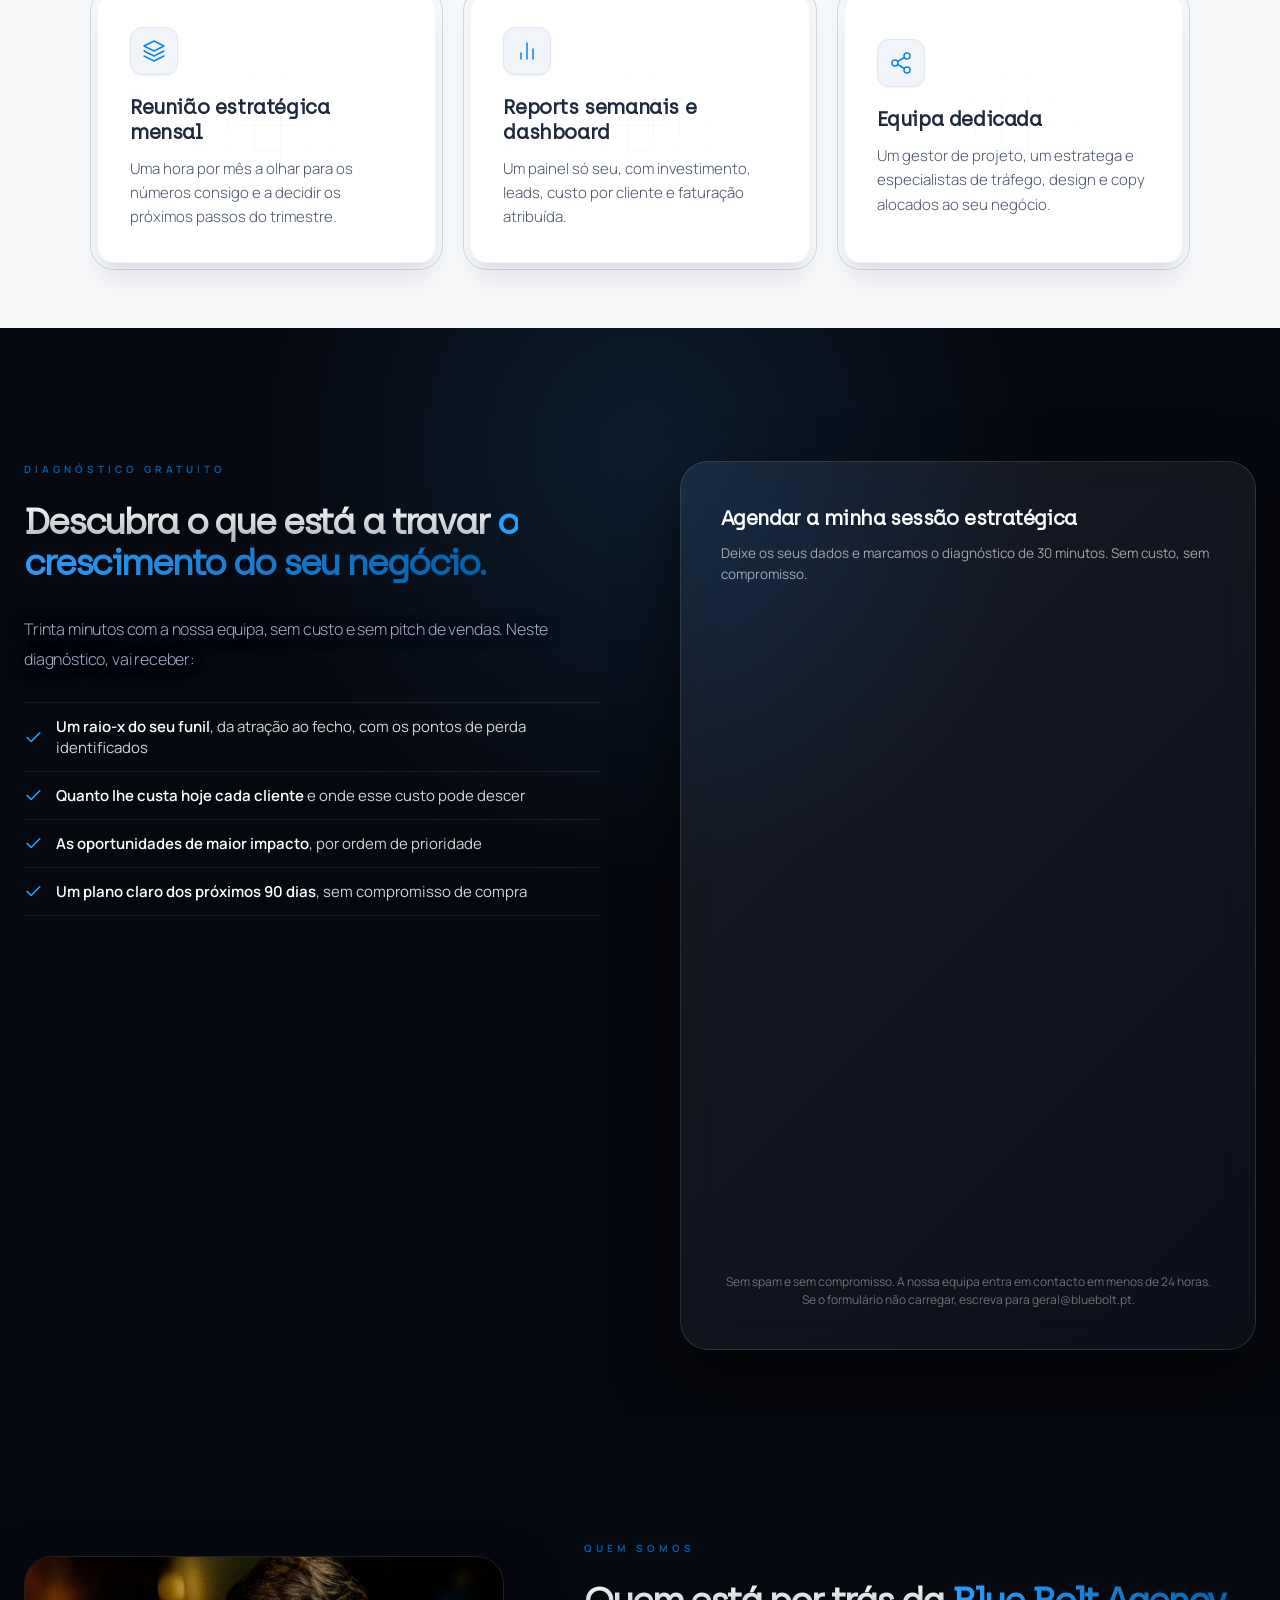
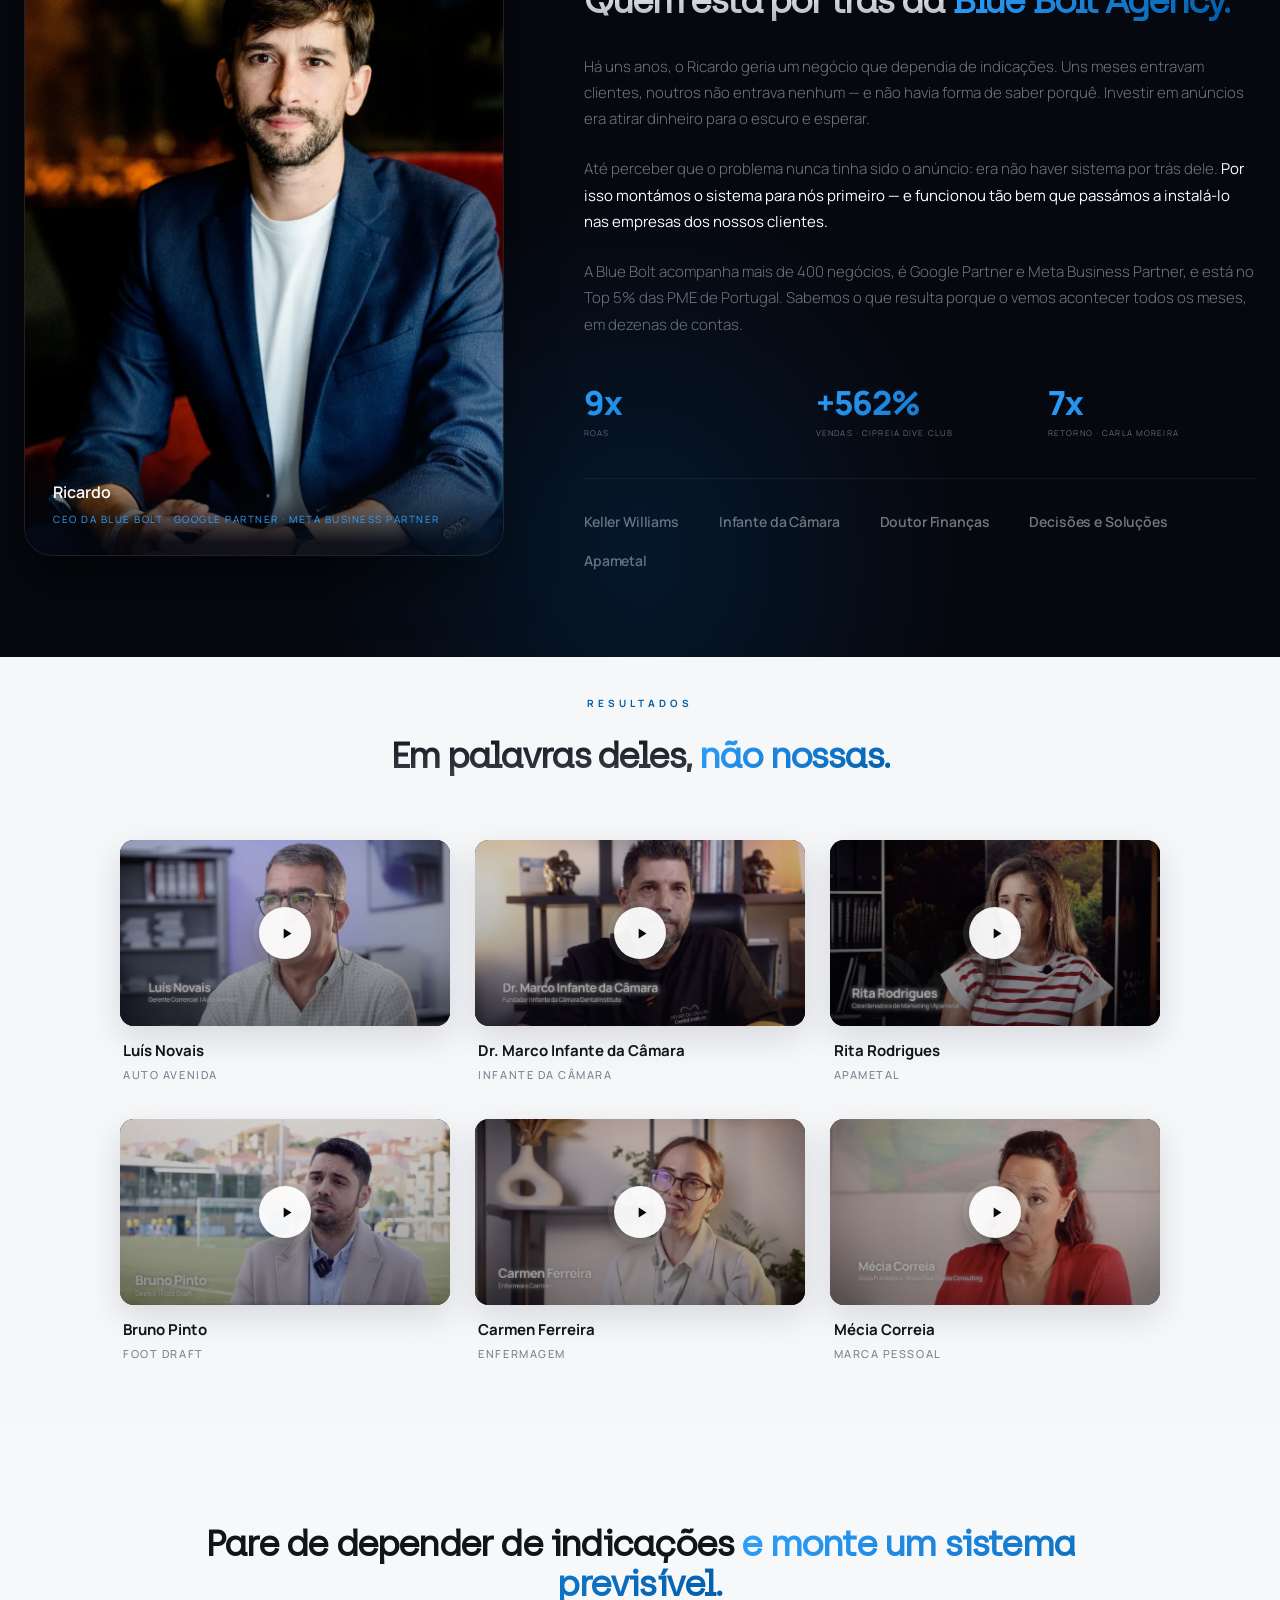
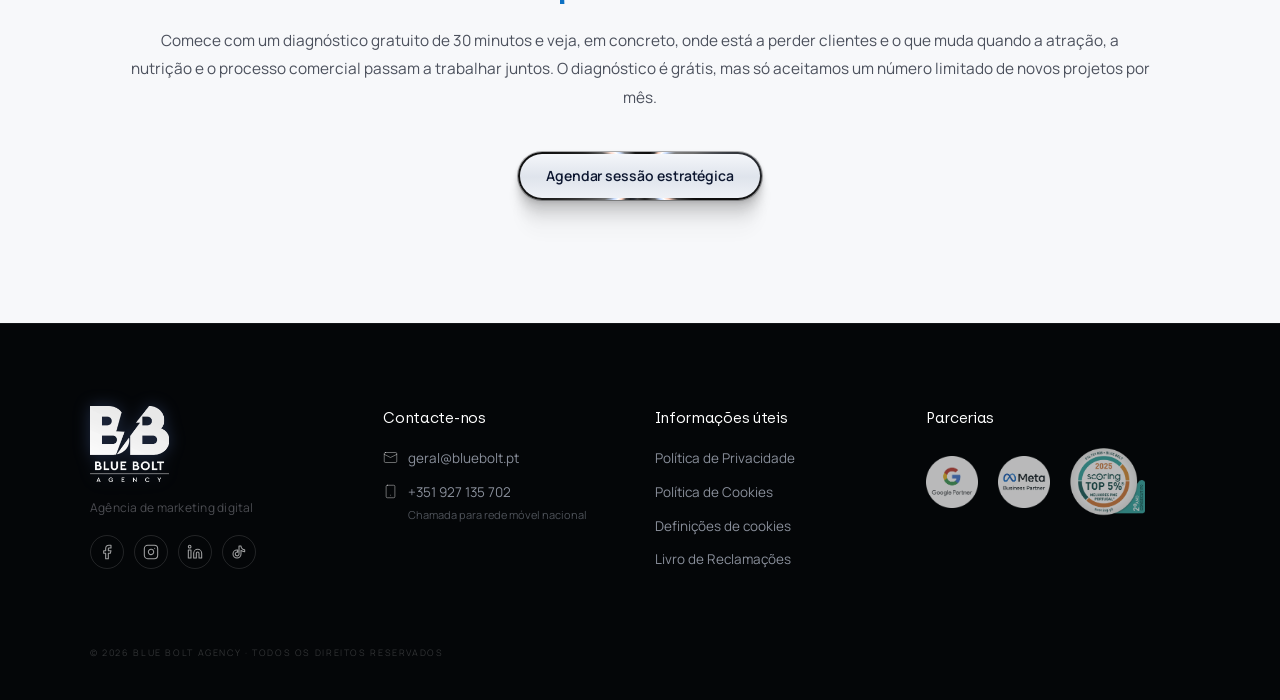
==== commit 0e7deb4e: "O ROAS passa de 3,72x para 9x Era o numero mais fraco dos tres e o primeiro que se le, no hero do Go" ====
--- a/lp-v2/index.html
+++ b/lp-v2/index.html
@@ -3701,8 +3701,8 @@
       </div>
       <div class="auth-cases">
         <div>
-          <div class="auth-case-num">3,72x</div>
-          <div class="auth-case-label">ROAS · Therafactor</div>
+          <div class="auth-case-num">9x</div>
+          <div class="auth-case-label">ROAS</div>
         </div>
         <div>
           <div class="auth-case-num">+562%</div>
